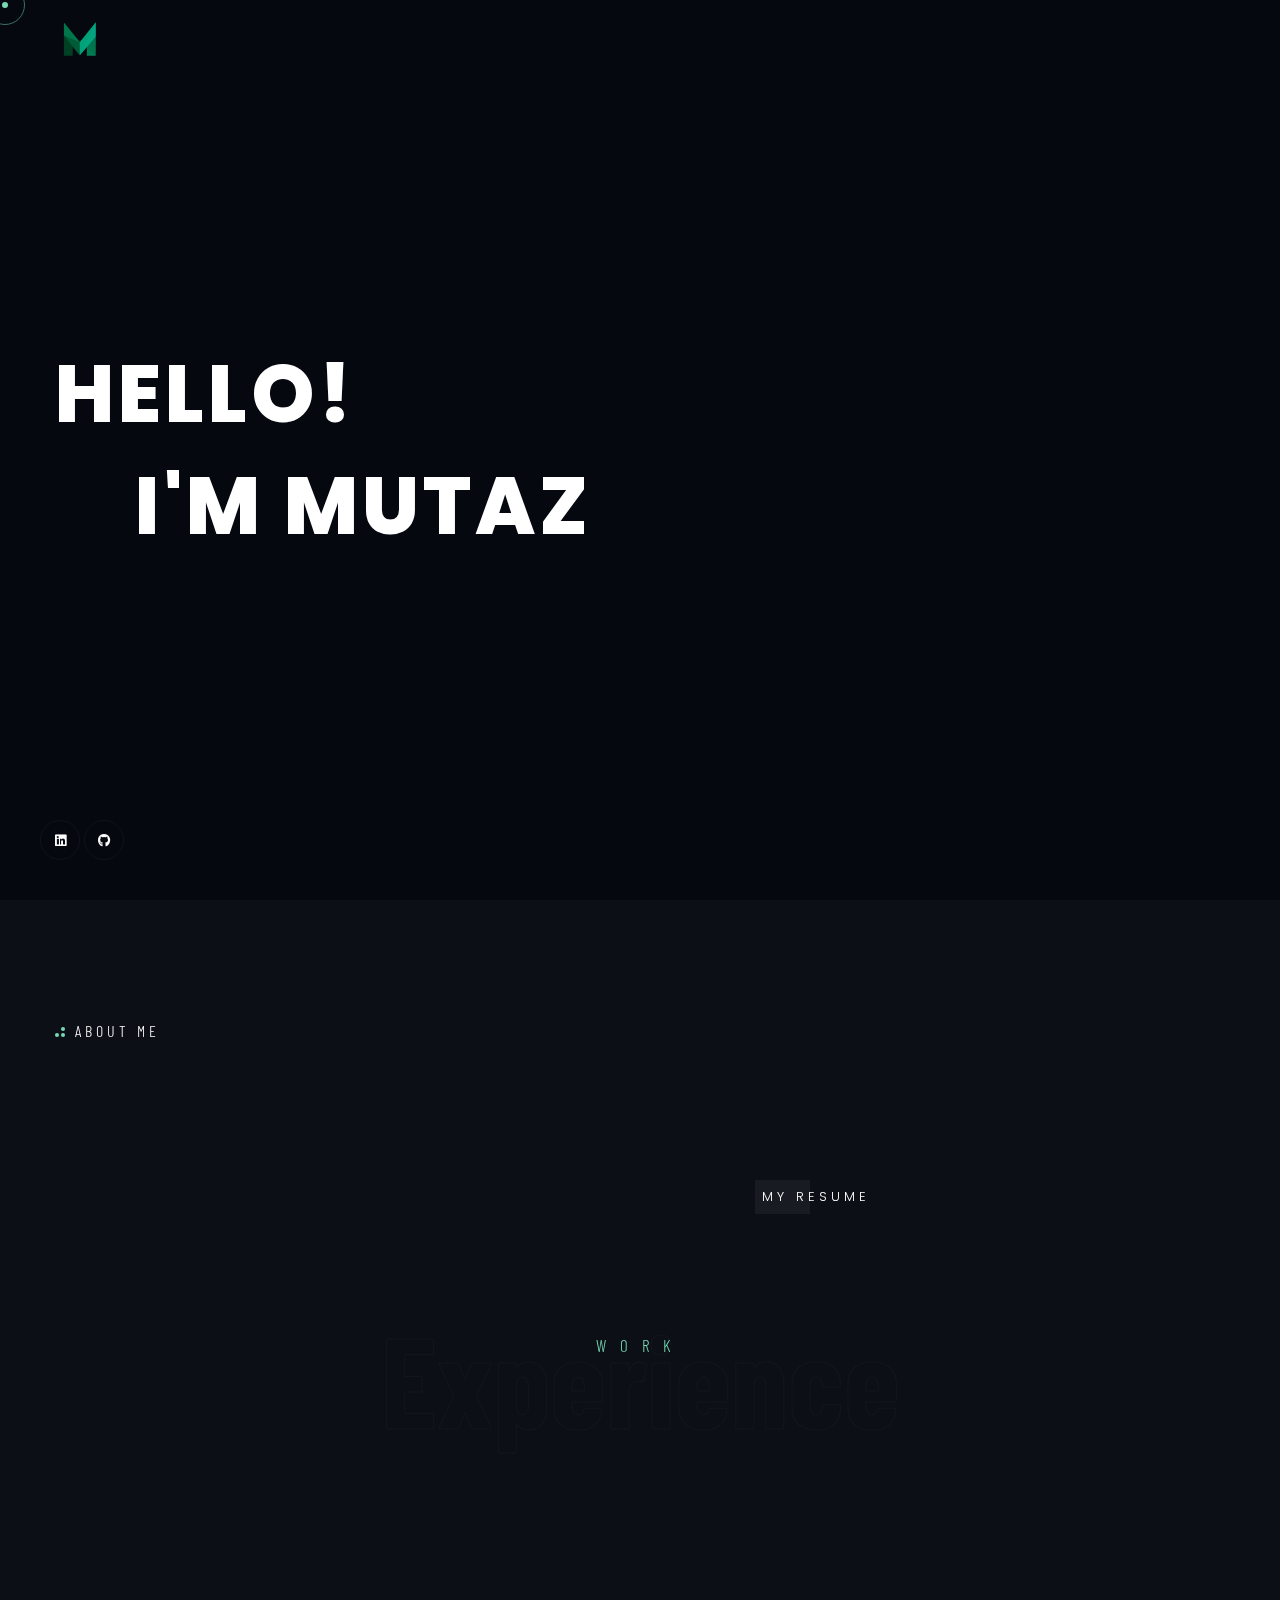
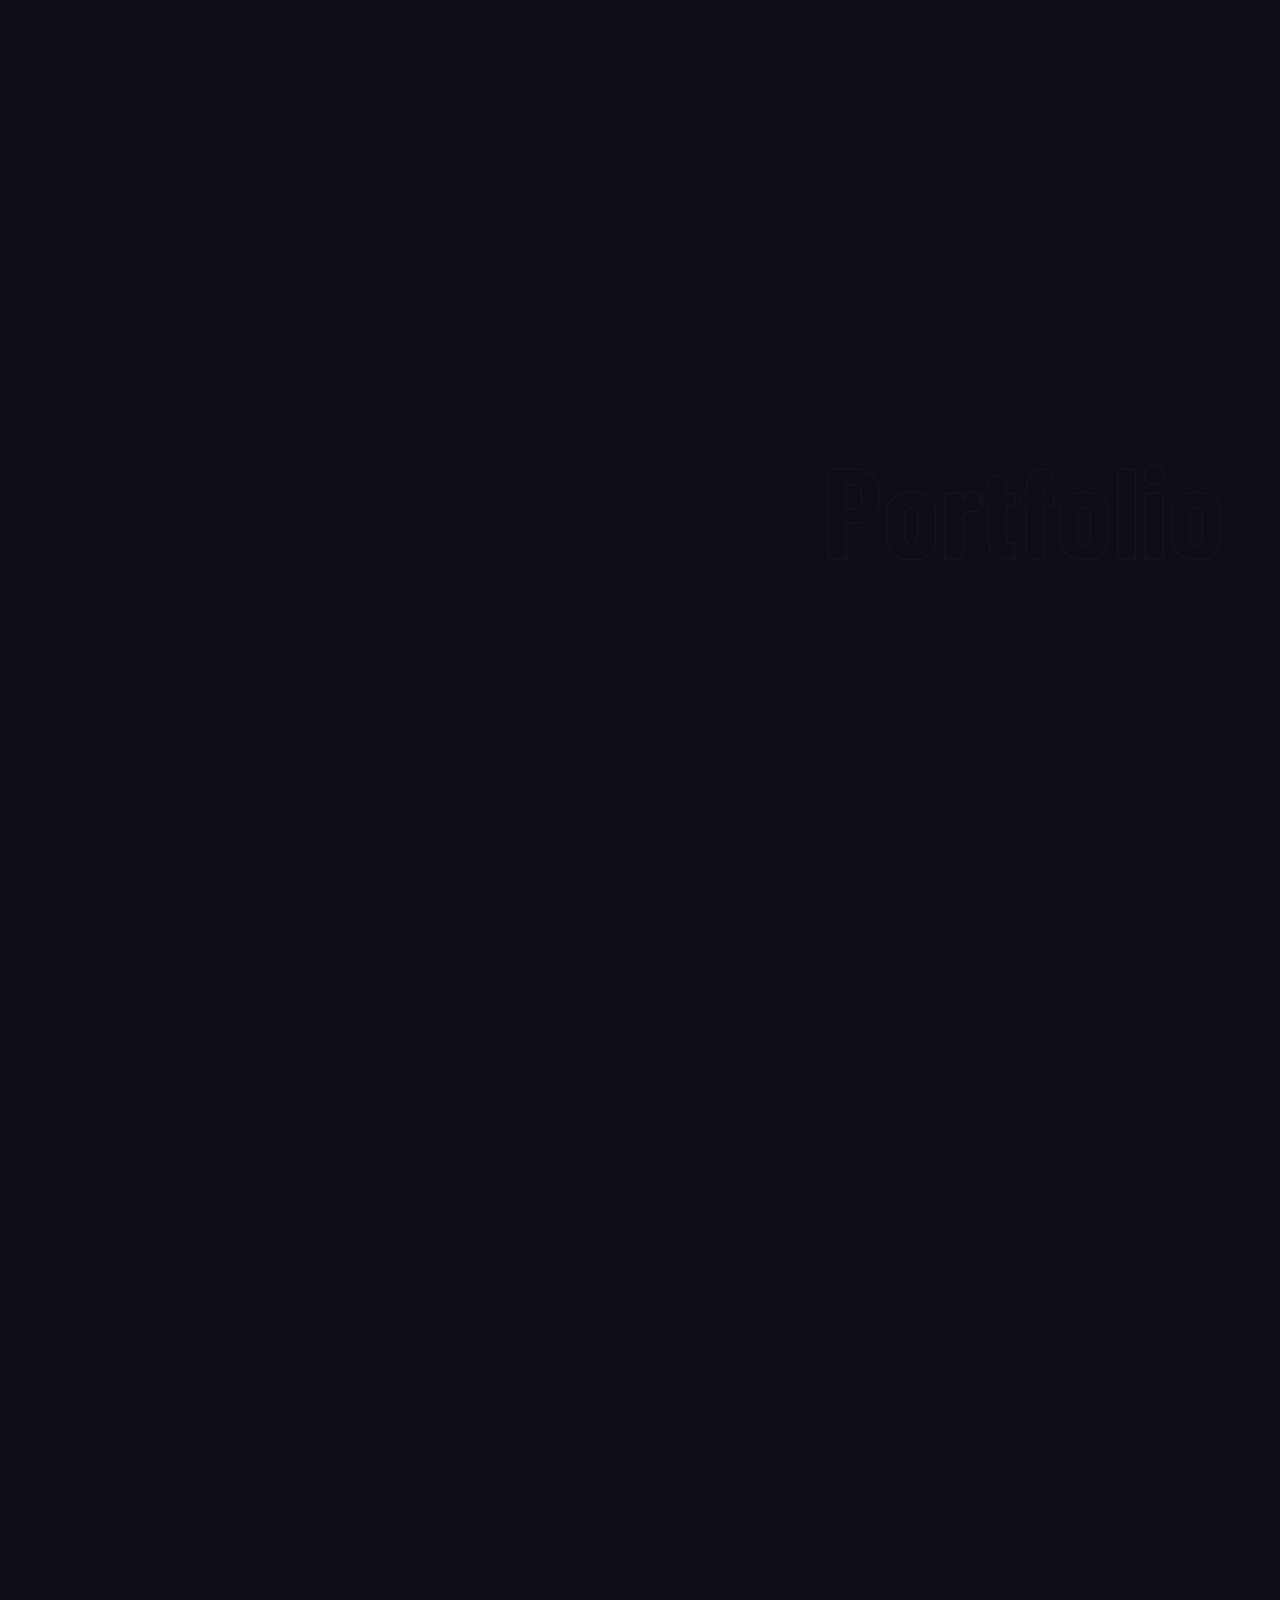
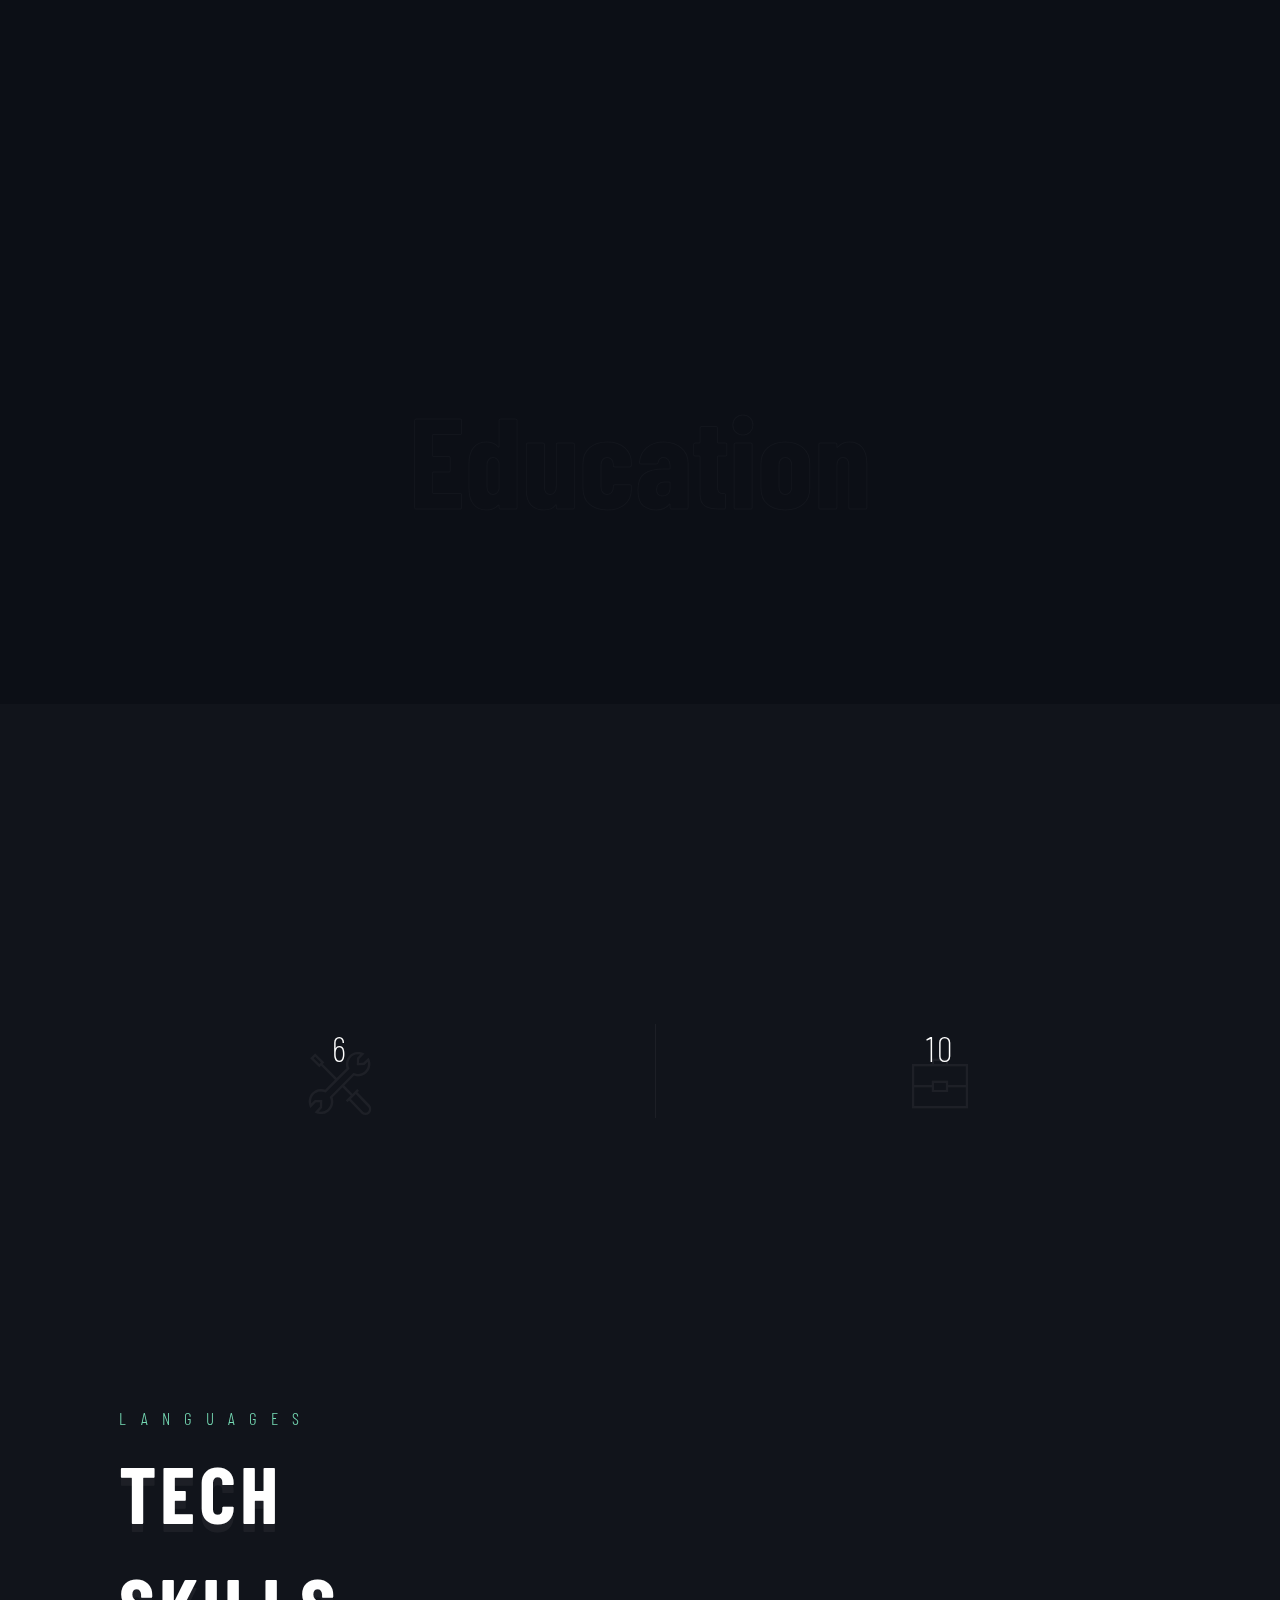
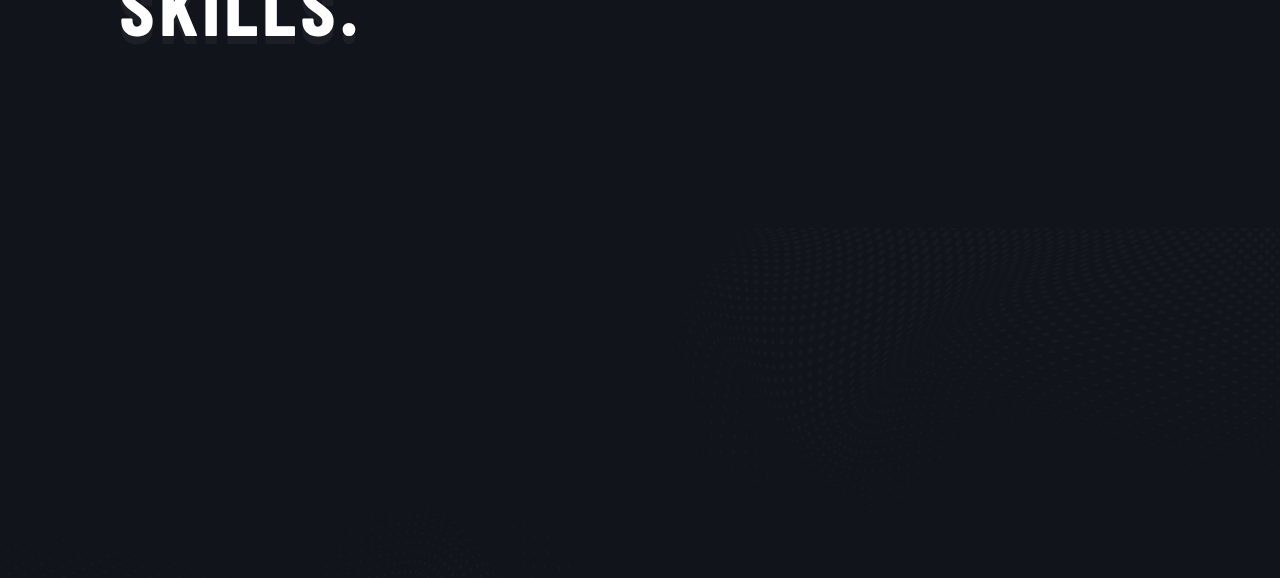
==== index.html @ 14a72b5f "spelling fix" ====
<!DOCTYPE html>
<html lang="zxx">
  <head>
    <meta charset="utf-8" />
    <meta https-equiv="X-UA-Compatible" content="IE=edge" />
    <meta
      name="viewport"
      content="width=device-width, initial-scale=1, maximum-scale=1"
    />
    <meta name="keywords" content="Mutaz Fattal - Portfolio" />
    <meta name="description" content="Mutaz Fattal - Portfolio" />
    <meta name="author" content="" />

    <title>Mutaz Fattal</title>

    <link rel="shortcut icon" href="img/favicon.ico" />

    <link
      href="https://fonts.googleapis.com/css?family=Poppins:100,200,300,400,500,600,700,800,900&display=swap"
      rel="stylesheet"
    />
    <link
      href="https://fonts.googleapis.com/css2?family=Barlow:wght@100;200;300;400;500;600;700;800;900&display=swap"
      rel="stylesheet"
    />
    <link
      href="https://fonts.googleapis.com/css2?family=Cormorant+Garamond:ital,wght@0,300;0,400;0,500;0,600;0,700;1,300;1,400;1,500;1,600;1,700&display=swap"
      rel="stylesheet"
    />
    <link
      href="https://fonts.googleapis.com/css2?family=Comfortaa:wght@300;400;500;600;700&display=swap"
      rel="stylesheet"
    />
    <link
      href="https://fonts.googleapis.com/css2?family=Barlow+Condensed:wght@200;300;400;500;600;700&display=swap"
      rel="stylesheet"
    />

    <link rel="stylesheet" href="css/plugins.css" />
    <link rel="stylesheet" href="css/style.css" />
  </head>

  <body>
    <div id="preloader"></div>
    <div class="progress-wrap cursor-pointer">
      <svg
        class="progress-circle svg-content"
        width="100%"
        height="100%"
        viewBox="-1 -1 102 102"
      >
        <path d="M50,1 a49,49 0 0,1 0,98 a49,49 0 0,1 0,-98" />
      </svg>
    </div>
    <div class="mouse-cursor cursor-outer"></div>
    <div class="mouse-cursor cursor-inner"></div>
    <nav class="navbar navbar-expand-lg">
      <div class="container">
        <a class="logo" href="#">
          <img src="img/logo-light.png" alt="logo" />
        </a>

        <button
          class="navbar-toggler"
          type="button"
          data-toggle="collapse"
          data-target="#navbarSupportedContent"
          aria-controls="navbarSupportedContent"
          aria-expanded="false"
          aria-label="Toggle navigation"
        ></button>
      </div>
    </nav>

    <header class="slider slider-prlx">
      <div class="swiper-container parallax-slider">
        <div class="swiper-wrapper">
          <div class="swiper-slide">
            <div class="bg-img valign" data-overlay-dark="6">
              <div class="container">
                <div class="row">
                  <div class="col-lg-12">
                    <div class="caption dig">
                      <h1 data-splitting>
                        Hello!
                        <div class="tline">I'm Mutaz</div>
                      </h1>
                    </div>
                  </div>
                </div>
              </div>
            </div>
          </div>
          <div class="swiper-slide">
            <div class="bg-img valign" data-overlay-dark="6">
              <div class="container">
                <div class="row">
                  <div class="col-lg-12">
                    <div class="caption dig">
                      <h1 data-splitting>
                        A Full Stack
                        <div class="tline">Software Developer</div>
                      </h1>
                    </div>
                  </div>
                </div>
              </div>
            </div>
          </div>
          <div class="swiper-slide">
            <div class="bg-img valign" data-overlay-dark="6">
              <div class="container">
                <div class="row">
                  <div class="col-lg-12">
                    <div class="caption dig">
                      <h1 data-splitting>
                        Welcome To
                        <div class="tline">My Portfolio!</div>
                      </h1>
                    </div>
                  </div>
                </div>
              </div>
            </div>
          </div>
        </div>

        <div class="social-icon">
          <a href="https://www.linkedin.com/in/mutaz-fattal/" class="icon">
            <i class="fab fa-linkedin"></i>
          </a>
          <a href="https://github.com/mzfattal" class="icon">
            <i class="fab fa-github"></i>
          </a>
        </div>
      </div>
    </header>

    <section class="blc-sec section-padding pb-0">
      <div class="container">
        <div class="row">
          <div class="col-lg-7">
            <div class="intro md-mb30">
              <div class="sub-title">
                <h6>About Me</h6>
                <span></span>
                <span></span>
                <span></span>
              </div>
              <h2 class="extra-title wow" data-splitting>
                Hello! I'm Mutaz, a Full Stack Software Developer.
              </h2>
            </div>
          </div>
          <div class="col-lg-5 valign">
            <div class="full-width">
              <p class="wow txt" data-splitting>
                I'm passionate about developing innovative products that
                customers love. I've specialized in React.js, Redux.js, and
                Express.js. I always like to look for more efficient ways to
                implement products and I like to work quickly.
              </p>
              <a
                href="MyResume.pdf"
                class="simple-btn mt-40"
                target="_blank"
                style="z-index: 5"
                >My Resume</a
              >
            </div>
          </div>
        </div>
      </div>
    </section>

    <section class="blog-grid section-padding">
      <div class="container">
        <div class="sec-head custom-font text-center">
          <h6 class="fadeIn" data-wow-delay=".5s">Work</h6>
          <h3 class="wow" data-splitting>Experience</h3>
          <span class="tbg">Experience</span>
        </div>
        <div class="row">
          <div class="col-lg-6">
            <div class="item list md-mb50 wow fadeInUp" data-wow-delay=".5s">
              <div class="cont">
                <a href="#0" class="date custom-font">
                  <span><i>2019</i> Aug</span>
                </a>
                <div class="info custom-font">
                  <a href="#0" class="author">
                    <span>Front-End Development Intern</span>
                  </a>
                  <a href="#0" class="tag">
                    <span>AlfanGroup (8 months)</span>
                  </a>
                </div>
                <h6>
                  <a href="#0"
                    >Responsible for developing web applications and assisting
                    the technical team in application Development.</a
                  >
                </h6>
                <div class="btn-more custom-font">
                  <a
                    href="https://www.linkedin.com/in/mutaz-fattal/"
                    class="simple-btn"
                    >My Linkedin</a
                  >
                </div>
              </div>
            </div>
          </div>
          <div class="col-lg-6">
            <div class="item list wow fadeInUp" data-wow-delay=".8s">
              <div class="cont">
                <a href="#0" class="date custom-font">
                  <span><i>2017</i> Sep</span>
                </a>
                <div class="info custom-font">
                  <a href="#0" class="author">
                    <span>Socialmedia Channel Manager</span>
                  </a>
                  <a href="#0" class="tag">
                    <span>AlfanGroup (9 months)</span>
                  </a>
                </div>
                <h6>
                  <a href="#0"
                    >Responsible for content management and channel
                    prospecting.</a
                  >
                </h6>
                <div class="btn-more custom-font">
                  <a
                    href="https://www.linkedin.com/in/mutaz-fattal/"
                    class="simple-btn"
                    >My Linkedin</a
                  >
                </div>
              </div>
            </div>
          </div>
        </div>
      </div>
    </section>

    <section class="portfolio section-padding pb-70">
      <div class="container">
        <div class="sec-head custom-font">
          <h6 class="wow fadeIn" data-wow-delay=".5s">Portfolio</h6>
          <h3 class="wow" data-splitting>My Projects.</h3>
          <span class="tbg text-right">Portfolio</span>
        </div>
      </div>
      <div class="container">
        <div class="row">
          <div class="filtering col-12">
            <div class="filter wow fadeIn" data-wow-delay=".5s">
              <span data-filter="*" class="active">All</span>
              <span data-filter=".work">Work</span>
              <span data-filter=".personal">Personal</span>
            </div>
          </div>

          <div class="gallery full-width">
            <div class="col-md-4 items work wow fadeInUp" data-wow-delay=".4s">
              <div class="cont">
                <a
                  href="https://influencer-calculator.alfan.tech"
                  class="date custom-font"
                >
                  <span> React / Express </span>
                </a>
                <div class="info custom-font">
                  <a
                    href="https://influencer-calculator.alfan.tech"
                    class="author"
                  >
                    <span style="color: #75dab4">Influncer Calculator</span>
                  </a>
                </div>
                <h6>
                  <a href="https://influencer-calculator.alfan.tech"
                    >Head Developer on a FullStack application built to optomize
                    the process of influncer marketing
                  </a>
                </h6>
                <div class="btn-more custom-font">
                  <a
                    href="https://influencer-calculator.alfan.tech"
                    class="simple-btn"
                    >App</a
                  >
                </div>
              </div>
            </div>

            <div class="col-md-4 items work wow fadeInUp" data-wow-delay=".4s">
              <div class="cont">
                <a href="#0" class="date custom-font">
                  <span> React </span>
                </a>
                <div class="info custom-font">
                  <span style="color: #75dab4">Email Signature</span>
                </div>
                <h6>
                  A application that generates a custom Email Signature given
                  the data from any company employee
                </h6>
              </div>
            </div>

            <div
              class="col-md-4 items personal wow fadeInUp"
              data-wow-delay=".4s"
            >
              <div class="cont">
                <a
                  href="https://github.com/mzfattal/OurChoice"
                  class="date custom-font"
                >
                  <span> React Native / Express </span>
                </a>
                <div class="info custom-font">
                  <a
                    href="https://github.com/mzfattal/OurChoice"
                    class="author"
                  >
                    <span style="color: #75dab4">Our Choice</span>
                  </a>
                </div>
                <h6>
                  <a href="https://github.com/mzfattal/OurChoice"
                    >Developed a React Native and Express.js mobile application
                    that enables multiple users to view and select nearby
                    restaurants to match a group to a mutually agreed upon
                    restaurant.
                  </a>
                </h6>
                <div class="btn-more custom-font">
                  <a
                    href="https://github.com/mzfattal/OurChoice"
                    class="simple-btn"
                    >GitHub</a
                  >
                </div>
              </div>
            </div>

            <div
              class="col-md-4 items personal wow fadeInUp"
              data-wow-delay=".4s"
            >
              <div class="cont">
                <span> React / TypeScript </span>
                <div class="info custom-font">
                  <span style="color: #75dab4">UAssign</span>
                </div>
                <h6>
                  Developed the front end of a E-Learning platform built to
                  automate the marking of technical assignments by running test
                  cases on submitted code
                </h6>
              </div>
            </div>

            <div
              class="col-md-4 items personal wow fadeInUp"
              data-wow-delay=".4s"
            >
              <div class="cont">
                <a
                  href="https://github.com/mzfattal/mzfattal.github.io"
                  class="date custom-font"
                >
                  <span> HTML5 / CSS3 </span>
                </a>
                <div class="info custom-font">
                  <a
                    href="https://github.com/mzfattal/mzfattal.github.io"
                    class="author"
                  >
                    <span style="color: #75dab4">Portfolio</span>
                  </a>
                </div>
                <h6>
                  <a href="https://github.com/mzfattal/mzfattal.github.io"
                    >A static site built to display my experience and knowledge
                    in Software Development</a
                  >
                </h6>
                <div class="btn-more custom-font">
                  <a
                    href="https://github.com/mzfattal/mzfattal.github.io"
                    class="simple-btn"
                    >GitHub</a
                  >
                </div>
              </div>
            </div>
            <div
              class="col-md-4 items personal wow fadeInUp"
              data-wow-delay=".4s"
            >
              <div class="cont">
                <a
                  href="https://github.com/mzfattal/visualBFS"
                  class="date custom-font"
                >
                  <span> React </span>
                </a>
                <div class="info custom-font">
                  <a
                    href="https://github.com/mzfattal/visualBFS"
                    class="author"
                  >
                    <span style="color: #75dab4">Visual BFS</span>
                  </a>
                </div>
                <h6>
                  <a href="https://github.com/mzfattal/visualBFS"
                    >A application built to visual the tree breadth first
                    traversal</a
                  >
                </h6>
                <div class="btn-more custom-font">
                  <a
                    href="https://github.com/mzfattal/visualBFS"
                    class="simple-btn"
                    >GitHub</a
                  >
                </div>
              </div>
            </div>
            <div class="col-md-4 items work wow fadeInUp" data-wow-delay=".4s">
              <div class="cont">
                <a href="#0" class="date custom-font">
                  <span> React / Autho</span>
                </a>
                <div class="info custom-font">
                  <span style="color: #75dab4">System Login Auth</span>
                </div>
                <h6>
                  Setup gmail domain authentication and login page to dashboard
                  for company emails
                </h6>
              </div>
            </div>

            <div
              class="col-md-4 items personal wow fadeInUp"
              data-wow-delay=".4s"
            >
              <div class="cont">
                <a
                  href="https://github.com/mzfattal/PasswordGenerator"
                  class="date custom-font"
                >
                  <span> HTML / CSS / JavaScript </span>
                </a>
                <div class="info custom-font">
                  <a
                    href="https://github.com/mzfattal/PasswordGenerator"
                    class="author"
                  >
                    <span style="color: #75dab4">Password Generter</span>
                  </a>
                </div>
                <h6>
                  <a href="https://github.com/mzfattal/PasswordGenerator"
                    >A application built to generate randomized passwords
                    depending on user specifications</a
                  >
                </h6>
                <div class="btn-more custom-font">
                  <a
                    href="https://github.com/mzfattal/PasswordGenerator"
                    class="simple-btn"
                    >GitHub</a
                  >
                </div>
              </div>
            </div>

            <div
              class="col-md-4 items personal wow fadeInUp"
              data-wow-delay=".4s"
            >
              <div class="cont">
                <a
                  href="https://github.com/mzfattal/kattis"
                  class="date custom-font"
                >
                  <span> Java </span>
                </a>
                <div class="info custom-font">
                  <a href="https://github.com/mzfattal/kattis" class="author">
                    <span style="color: #75dab4">Kattis</span>
                  </a>
                </div>
                <h6>
                  <a href="https://github.com/mzfattal/kattis"
                    >Constantly improving competitive programming skills by
                    solving porblems and understanding of data structure, Time
                    complexity, and Space complexity.</a
                  >
                </h6>
                <div class="btn-more custom-font">
                  <a
                    href="https://github.com/mzfattal/kattis"
                    class="simple-btn"
                    >GitHub</a
                  >
                </div>
              </div>
            </div>

            <div
              class="col-md-4 items personal wow fadeInUp"
              data-wow-delay=".4s"
            >
              <div class="cont">
                <a
                  href="https://github.com/mzfattal/todo"
                  class="date custom-font"
                >
                  <span> HTML / CSS / JavaScript </span>
                </a>
                <div class="info custom-font">
                  <a href="https://github.com/mzfattal/todo" class="author">
                    <span style="color: #75dab4">Todo List</span>
                  </a>
                </div>
                <h6>
                  <a href="https://github.com/mzfattal/todo"
                    >An application built to display user ongoing and completed
                    tasks</a
                  >
                </h6>
                <div class="btn-more custom-font">
                  <a href="https://github.com/mzfattal/todo" class="simple-btn"
                    >GitHub</a
                  >
                </div>
              </div>
            </div>

            <div
              class="col-md-4 items personal wow fadeInUp"
              data-wow-delay=".4s"
            >
              <div class="cont">
                <a
                  href="https://github.com/mzfattal/Notes"
                  class="date custom-font"
                >
                  <span> HTML / CSS / JavaScript </span>
                </a>
                <div class="info custom-font">
                  <a href="https://github.com/mzfattal/Notes" class="author">
                    <span style="color: #75dab4">Notes</span>
                  </a>
                </div>
                <h6>
                  <a href="https://github.com/mzfattal/Notes"
                    >An application built to store and display users notes</a
                  >
                </h6>
                <div class="btn-more custom-font">
                  <a
                    href="https://github.com/mzfattal/Notes"
                    class="simple-btn"
                    style="z-index: 5"
                    >GitHub</a
                  >
                </div>
              </div>
            </div>
          </div>
        </div>
      </div>
    </section>

    <section class="services">
      <div class="container">
        <div class="sec-head custom-font text-center">
          <h6 class="wow fadeIn" data-wow-delay=".5s">school</h6>
          <h3 class="wow" data-splitting>Education</h3>
          <span class="tbg">Education</span>
        </div>
        <div class="row">
          <div class="col-lg-6">
            <div class="item md-mb50 wow fadeInUp" data-wow-delay=".5s">
              <span class="icon pe-7s-notebook"></span>
              <h6>BSc Computer Science (Honours)</h6>
              <p>Brock University</p>
            </div>
          </div>
          <div class="col-lg-6">
            <div class="item wow fadeInUp" data-wow-delay=".5s">
              <span class="icon pe-7s-notebook"></span>
              <h6>HighSchool Diploma</h6>
              <p>John Fraser Secondary School</p>
            </div>
          </div>
        </div>
      </div>
      <div class="half-bg bottom"></div>
    </section>

    <section class="number-sec section-padding sub-bg">
      <div class="container">
        <div class="row">
          <div class="col-lg-6 col-md-6">
            <div class="item no-bord">
              <span class="icon pe-7s-tools"></span>
              <h3 class="custom-font"><span class="count">6</span></h3>
              <p class="wow txt" data-splitting>Years Developing</p>
            </div>
          </div>
          <div class="col-lg-6 col-md-6">
            <div class="item">
              <span class="icon pe-7s-portfolio"></span>
              <h3 class="custom-font"><span class="count">10</span></h3>
              <p class="wow txt" data-splitting>Developed Projects</p>
            </div>
          </div>
        </div>
      </div>
    </section>

    <section class="clients section-padding sub-bg">
      <div class="container">
        <div class="row">
          <div class="col-lg-4 valign">
            <div class="sec-head custom-font mb-0">
              <h6>Languages</h6>
              <h3>
                Tech <br />
                Skills.
              </h3>
            </div>
          </div>
          <div class="col-lg-8">
            <div>
              <div class="row bord">
                <div class="col-md-3 col-6 brands">
                  <div class="item wow fadeIn" data-wow-delay=".3s">
                    <div class="img">
                      <img src="img/clients/brands/01.png" alt="" />
                      <a href="#0" class="link" data-splitting
                        >React / React Native</a
                      >
                    </div>
                  </div>
                </div>
                <div class="col-md-3 col-6 brands">
                  <div class="item wow fadeIn" data-wow-delay=".6s">
                    <div class="img">
                      <img src="img/clients/brands/09.png" alt="" />
                      <a href="#0" class="link" data-splitting>Redux</a>
                    </div>
                  </div>
                </div>
                <div class="col-md-3 col-6 brands">
                  <div class="item wow fadeIn" data-wow-delay=".8s">
                    <div class="img">
                      <img src="img/clients/brands/02.png" alt="" />
                      <a href="#0" class="link" data-splitting>HTML5</a>
                    </div>
                  </div>
                </div>
                <div class="col-md-3 col-6 brands">
                  <div class="item wow fadeIn" data-wow-delay=".3s">
                    <div class="img">
                      <img src="img/clients/brands/03.png" alt="" />
                      <a href="#0" class="link" data-splitting>CSS3</a>
                    </div>
                  </div>
                </div>
              </div>
              <div class="row">
                <div class="col-md-3 col-6 brands">
                  <div class="item wow fadeIn" data-wow-delay=".5s">
                    <div class="img">
                      <img src="img/clients/brands/06.png" alt="" />
                      <a href="#0" class="link" data-splitting>JavaScript</a>
                    </div>
                  </div>
                </div>
                <div class="col-md-3 col-6 brands">
                  <div class="item wow fadeIn" data-wow-delay=".3s">
                    <div class="img">
                      <img src="img/clients/brands/05.png" alt="" />
                      <a href="#0" class="link" data-splitting>Git / GitHub</a>
                    </div>
                  </div>
                </div>
                <div class="col-md-3 col-6 brands">
                  <div class="item wow fadeIn" data-wow-delay=".4s">
                    <div class="img">
                      <img src="img/clients/brands/07.png" alt="" />
                      <a href="#0" class="link" data-splitting>Mongo DB</a>
                    </div>
                  </div>
                </div>
                <div class="col-md-3 col-6 brands">
                  <div class="item wow fadeIn" data-wow-delay=".7s">
                    <div class="img">
                      <img src="img/clients/brands/08.png" alt="" />
                      <a href="#0" class="link" data-splitting>MySQL</a>
                    </div>
                  </div>
                </div>
              </div>
            </div>
          </div>
        </div>
      </div>
    </section>

    <section
      class="call-action section-padding sub-bg bg-img"
      data-background="img/pattern.png"
    >
      <div class="container">
        <div class="row">
          <div class="col-md-8 col-lg-9">
            <div class="content sm-mb30">
              <h6 class="wow" data-splitting>Lets Talk</h6>
              <h2 class="wow custom-font" data-splitting>Contact <b>Me</b>.</h2>
            </div>
          </div>

          <div class="col-md-4 col-lg-3 valign">
            <a
              href="https://www.linkedin.com/in/mutaz-fattal/"
              class="btn-curve btn-lit wow fadeInUp"
              data-wow-delay=".5s"
              ><span>Get In Touch</span></a
            >
          </div>
        </div>
      </div>
    </section>

    <script src="js/jquery-3.0.0.min.js"></script>
    <script src="js/jquery-migrate-3.0.0.min.js"></script>
    <script src="js/plugins.js"></script>
    <script src="js/scripts.js"></script>
  </body>
</html>
---- css/plugins.css ----
/*-----------------------------------------------------------------------------------

	Theme Name: avo
	Theme URI: http://
	Description: The Multi-Purpose Template
	Author: ui-themez
	Author URI: http://themeforest.net/user/ui-themez
	Version: 1.0

-----------------------------------------------------------------------------------*/

/* ----------------------------------------------------------------
			[ All Css Plugins & Helper Classes File ]
-----------------------------------------------------------------*/

/* == bootstrap == */
@import url("plugins/bootstrap.min.css");

/* == animate css == */
@import url("plugins/animate.css");

/* == ionicons icon font == */
@import url("plugins/ionicons.min.css");

/* == pe-icon-7-stroke == */
@import url("plugins/pe-icon-7-stroke.css");

/* == fontawesome icon font == */
@import url("plugins/fontawesome-all.min.css");

/* == justifiedGallery.min == */
@import url("plugins/justifiedGallery.min.css");

/* == YouTubePopUp == */
@import url("plugins/YouTubePopUp.css");

/* == slick carousel == */
@import url("plugins/slick.css");
@import url("plugins/slick-theme.css");

/* == swiper.min font == */
@import url("plugins/swiper.min.css");
---- css/style.css ----
/*-----------------------------------------------------------------------------------

    Theme Name: Avo
    Theme URI: http://
    Description: Creative Agency & Portfolio
    Author: UI-ThemeZ
    Author URI: http://themeforest.net/user/UI-ThemeZ
    Version: 1.0

-----------------------------------------------------------------------------------*/
/* ----------------------------------------------------------------

== Table Of Content

    |--- BASE

        |- typography
        |- helper classes

    |--- SHORTCODES

        |- extra
        |- overlay
        |- section-heading
        |- buttons
        |- navbar
        |- sliders
        |- intro
        |- feature-box
        |- clients
        |- counter
        |- portfolio
        |- process
        |- progress-bar
        |- tabs
        |- team
        |- testimonials
        |- blog
        |- contact-form
        |- footers

    |--- BASE

        |- responsive
	


---------------------------------------------------------------- */
/* ====================== [ Start Typography  ] ====================== */
* {
  margin: 0;
  padding: 0;
  -webkit-box-sizing: border-box;
  box-sizing: border-box;
  outline: none;
  list-style: none; }

body {
  color: #fff;
  background: #0c0f16;
  line-height: 1.5;
  font-weight: 400;
  overflow-x: hidden !important;
  font-family: 'Poppins', sans-serif; }

img {
  width: 100%;
  height: auto; }

span, a, a:hover {
  display: inline-block;
  color: inherit; }

h1 {
  font-size: 55px; }

h2 {
  font-size: 40px; }

h3 {
  font-size: 35px; }

h4 {
  font-size: 30px; }

h5 {
  font-size: 25px; }

h6 {
  font-size: 18px; }

h1, h2, h3, h4, h5, h6 {
  margin: 0;
  line-height: 1.4;
  font-weight: 600; }

p {
  color: #c8c8c8;
  font-size: 15px;
  font-weight: 300;
  line-height: 2;
  margin: 0; }

a, span {
  display: inline-block; }
  a:hover, span:hover {
    text-decoration: none; }

.container {
  max-width: 1200px; }

.custom-font {
  font-family: 'Barlow Condensed', sans-serif; }

/* ====================== [ End Typography  ] ====================== */
/* ====================== [ Start Helper Classes  ] ====================== */
.o-hidden {
  overflow: hidden; }

.position-re {
  position: relative; }

.ontop {
  position: relative;
  z-index: 7; }

.full-over {
  position: absolute !important;
  top: 0;
  left: 0;
  height: 100%;
  width: 100%; }

.full-width {
  width: 100% !important; }

.main-color {
  color: #75dab4 !important; }

.bg-gray {
  background-color: #f8f4f3; }
  .bg-gray .primery-shadow {
    -webkit-box-shadow: 0px 4px 30px -4px rgba(0, 0, 0, 0.2);
    box-shadow: 0px 4px 30px -4px rgba(0, 0, 0, 0.2); }

.bg-dark {
  background-color: #141414 !important; }
  .bg-dark .primery-shadow {
    -webkit-box-shadow: 0px 4px 40px -4px rgba(255, 255, 255, 0.2);
    box-shadow: 0px 4px 40px -4px rgba(255, 255, 255, 0.2); }

.bg-color {
  background-color: #75dab4 !important; }
  .bg-color .primery-shadow {
    -webkit-box-shadow: 0px 4px 40px -4px rgba(255, 255, 255, 0.2);
    box-shadow: 0px 4px 40px -4px rgba(255, 255, 255, 0.2); }

.sub-bg {
  background: #11141b; }

.bg-img {
  background-size: cover;
  background-repeat: no-repeat; }

.bg-center {
  background-position: center center; }

.bg-fixed {
  background-attachment: fixed; }

.bg-repeat {
  background-size: auto;
  background-repeat: repeat; }

.section-padding {
  padding: 120px 0; }

.section-ptb {
  padding: 80px 0; }

.cmd-padding {
  padding: 0 10px; }

.csm-padding {
  padding: 0 5px; }

.head-pt {
  padding: 80px 0 0; }

.head-pb {
  padding: 0 0 80px; }

.rounded {
  border-radius: 5px; }

.circle {
  border-radius: 50%; }

.unlist {
  list-style: none; }

.undecro:hover {
  text-decoration: none; }

.inline {
  display: inline-block; }

.valign {
  display: -webkit-box;
  display: -ms-flexbox;
  display: flex;
  -webkit-box-align: center;
  -ms-flex-align: center;
  align-items: center; }

.primery-shadow {
  -webkit-box-shadow: 0px 8px 30px -4px rgba(0, 0, 0, 0.1);
  box-shadow: 0px 8px 30px -4px rgba(0, 0, 0, 0.1); }

.padding5 {
  padding-right: 5%;
  padding-left: 5%; }

/*-------------------------------------------------------
					 text color
-------------------------------------------------------*/
.text-white {
  color: #FFF; }

.text-black {
  color: #000; }

.text-extra-light-gray {
  color: #b7b7b7; }

/*-------------------------------------------------------
					font-weight
-------------------------------------------------------*/
.fw-100 {
  font-weight: 100 !important; }

.fw-200 {
  font-weight: 200 !important; }

.fw-300 {
  font-weight: 300 !important; }

.fw-400 {
  font-weight: 400 !important; }

.fw-500 {
  font-weight: 500 !important; }

.fw-600 {
  font-weight: 600 !important; }

.fw-700 {
  font-weight: 700 !important; }

.fw-800 {
  font-weight: 800 !important; }

.fw-900 {
  font-weight: 900 !important; }

/*-------------------------------------------------------
					 font-size
-------------------------------------------------------*/
.fz-10 {
  font-size: 10px !important; }

.fz-12 {
  font-size: 12px !important; }

.fz-14 {
  font-size: 14px !important; }

.fz-15 {
  font-size: 15px !important; }

.fz-16 {
  font-size: 16px !important; }

.fz-18 {
  font-size: 18px !important; }

.fz-20 {
  font-size: 20px !important; }

.fz-22 {
  font-size: 22px !important; }

.fz-25 {
  font-size: 25px !important; }

.fz-30 {
  font-size: 30px !important; }

.fz-40 {
  font-size: 40px !important; }

.fz-50 {
  font-size: 50px !important; }

/*-------------------------------------------------------
					line-height
-------------------------------------------------------*/
.line-height-10 {
  line-height: 10px; }

.line-height-13 {
  line-height: 13px; }

.line-height-18 {
  line-height: 18px; }

.line-height-20 {
  line-height: 20px; }

.line-height-24 {
  line-height: 24px; }

.line-height-22 {
  line-height: 22px; }

.line-height-26 {
  line-height: 26px; }

.line-height-28 {
  line-height: 28px; }

.line-height-30 {
  line-height: 30px; }

.line-height-35 {
  line-height: 35px; }

.line-height-40 {
  line-height: 40px; }

.line-height-45 {
  line-height: 45px; }

.line-height-50 {
  line-height: 50px; }

.line-height-55 {
  line-height: 55px; }

.line-height-60 {
  line-height: 60px; }

.line-height-65 {
  line-height: 65px; }

.line-height-70 {
  line-height: 70px; }

.line-height-75 {
  line-height: 75px; }

.line-height-80 {
  line-height: 80px; }

.line-height-85 {
  line-height: 85px; }

.line-height-90 {
  line-height: 90px; }

.line-height-95 {
  line-height: 95px; }

.line-height-100 {
  line-height: 100px; }

.line-height-110 {
  line-height: 110px; }

.line-height-120 {
  line-height: 120px; }

/*-------------------------------------------------------
					text-transform
-------------------------------------------------------*/
.text-u {
  text-transform: uppercase !important; }

.text-l {
  text-transform: lowercase !important; }

.text-c {
  text-transform: capitalize !important; }

.text-non {
  text-transform: none !important; }

.text-i {
  font-style: italic; }

/*-------------------------------------------------------
					 letter-spacing
-------------------------------------------------------*/
.ls0 {
  letter-spacing: 0px !important; }

.ls1 {
  letter-spacing: 1px !important; }

.ls2 {
  letter-spacing: 2px !important; }

.ls3 {
  letter-spacing: 3px !important; }

.ls4 {
  letter-spacing: 4px !important; }

.ls5 {
  letter-spacing: 5px !important; }

.ls10 {
  letter-spacing: 10px !important; }

/*-------------------------------------------------------
			 margin-top  (0/100) +5
-------------------------------------------------------*/
.mt-0 {
  margin-top: 0 !important; }

.mt-5 {
  margin-top: 5px !important; }

.mt-10 {
  margin-top: 10px !important; }

.mt-15 {
  margin-top: 15px !important; }

.mt-20 {
  margin-top: 20px !important; }

.mt-25 {
  margin-top: 25px !important; }

.mt-30 {
  margin-top: 30px !important; }

.mt-35 {
  margin-top: 35px !important; }

.mt-40 {
  margin-top: 40px !important; }

.mt-45 {
  margin-top: 45px !important; }

.mt-50 {
  margin-top: 50px !important; }

.mt-55 {
  margin-top: 55px !important; }

.mt-60 {
  margin-top: 60px !important; }

.mt-62 {
  margin-top: 62px !important; }

.mt-65 {
  margin-top: 65px !important; }

.mt-70 {
  margin-top: 70px !important; }

.mt-75 {
  margin-top: 75px !important; }

.mt-80 {
  margin-top: 80px !important; }

.mt-85 {
  margin-top: 85px !important; }

.mt-90 {
  margin-top: 90px !important; }

.mt-95 {
  margin-top: 95px !important; }

.mt-100 {
  margin-top: 100px !important; }

/*-------------------------------------------------------
			 margin-bottom  (0/100) +5
-------------------------------------------------------*/
.mb-0 {
  margin-bottom: 0 !important; }

.mb-5 {
  margin-bottom: 5px !important; }

.mb-10 {
  margin-bottom: 10px !important; }

.mb-15 {
  margin-bottom: 15px !important; }

.mb-20 {
  margin-bottom: 20px !important; }

.mb-25 {
  margin-bottom: 25px !important; }

.mb-30 {
  margin-bottom: 30px !important; }

.mb-35 {
  margin-bottom: 35px !important; }

.mb-40 {
  margin-bottom: 40px !important; }

.mb-45 {
  margin-bottom: 45px !important; }

.mb-50 {
  margin-bottom: 50px !important; }

.mb-55 {
  margin-bottom: 55px !important; }

.mb-60 {
  margin-bottom: 60px !important; }

.mb-62 {
  margin-bottom: 62px !important; }

.mb-65 {
  margin-bottom: 65px !important; }

.mb-70 {
  margin-bottom: 70px !important; }

.mb-75 {
  margin-bottom: 75px !important; }

.mb-80 {
  margin-bottom: 80px !important; }

.mb-85 {
  margin-bottom: 85px !important; }

.mb-90 {
  margin-bottom: 90px !important; }

.mb-95 {
  margin-bottom: 95px !important; }

.mb-100 {
  margin-bottom: 100px !important; }

/*-------------------------------------------------------
			padding-top  (0/100) +5
-------------------------------------------------------*/
.pt-0 {
  padding-top: 0 !important; }

.pt-5 {
  padding-top: 5px !important; }

.pt-10 {
  padding-top: 10px !important; }

.pt-15 {
  padding-top: 15px !important; }

.pt-20 {
  padding-top: 20px !important; }

.pt-25 {
  padding-top: 25px !important; }

.pt-30 {
  padding-top: 30px !important; }

.pt-35 {
  padding-top: 35px !important; }

.pt-40 {
  padding-top: 40px !important; }

.pt-45 {
  padding-top: 45px !important; }

.pt-50 {
  padding-top: 50px !important; }

.pt-55 {
  padding-top: 55px !important; }

.pt-60 {
  padding-top: 60px !important; }

.pt-65 {
  padding-top: 65px !important; }

.pt-70 {
  padding-top: 70px !important; }

.pt-75 {
  padding-top: 75px !important; }

.pt-80 {
  padding-top: 80px !important; }

.pt-85 {
  padding-top: 85px !important; }

.pt-90 {
  padding-top: 90px !important; }

.pt-95 {
  padding-top: 95px !important; }

.pt-100 {
  padding-top: 100px !important; }

/*-------------------------------------------------------
		 padding-bottom  (0/100) +5
-------------------------------------------------------*/
.pb-0 {
  padding-bottom: 0 !important; }

.pb-5 {
  padding-bottom: 5px !important; }

.pb-10 {
  padding-bottom: 10px !important; }

.pb-15 {
  padding-bottom: 15px !important; }

.pb-20 {
  padding-bottom: 20px !important; }

.pb-25 {
  padding-bottom: 25px !important; }

.pb-30 {
  padding-bottom: 30px !important; }

.pb-35 {
  padding-bottom: 35px !important; }

.pb-40 {
  padding-bottom: 40px !important; }

.pb-45 {
  padding-bottom: 45px !important; }

.pb-50 {
  padding-bottom: 50px !important; }

.pb-55 {
  padding-bottom: 55px !important; }

.pb-60 {
  padding-bottom: 60px !important; }

.pb-65 {
  padding-bottom: 65px !important; }

.pb-70 {
  padding-bottom: 70px !important; }

.pb-75 {
  padding-bottom: 75px !important; }

.pb-80 {
  padding-bottom: 80px !important; }

.pb-85 {
  padding-bottom: 85px !important; }

.pb-90 {
  padding-bottom: 90px !important; }

.pb-95 {
  padding-bottom: 95px !important; }

.pb-100 {
  padding-bottom: 100px !important; }

.no-padding {
  padding: 0 !important; }

/* ====================== [ End Helper Classes  ] ====================== */
/* ====================== [ Start Preloader ] ====================== */
.pace {
  pointer-events: none;
  -webkit-user-select: none;
  -moz-user-select: none;
  -ms-user-select: none;
  user-select: none;
  z-index: 99999999999999;
  position: fixed;
  margin: auto;
  top: 0;
  left: 0;
  right: 0;
  bottom: 0;
  width: 400px;
  border: 0px;
  height: 1px;
  overflow: hidden;
  background: rgba(255, 255, 255, 0.05);
  -webkit-transition: all 1s;
  -o-transition: all 1s;
  transition: all 1s; }
  .pace .pace-progress {
    -webkit-transform: translate3d(0, 0, 0);
    transform: translate3d(0, 0, 0);
    max-width: 300px;
    position: fixed;
    z-index: 99999999999999;
    display: block;
    position: absolute;
    top: 0;
    right: 100%;
    height: 100%;
    width: 100%;
    background: #75dab4; }

.pace.pace-inactive {
  width: 100vw;
  opacity: 0; }
  .pace.pace-inactive .pace-progress {
    max-width: 100vw; }

#preloader {
  width: 100%;
  height: 100vh;
  overflow: hidden;
  position: fixed;
  z-index: 9999999; }
  #preloader:after, #preloader:before {
    content: '';
    position: fixed;
    left: 0;
    height: 50%;
    width: 100%;
    background: #252531;
    -webkit-transition-timing-function: cubic-bezier(0.19, 1, 0.22, 1);
    -o-transition-timing-function: cubic-bezier(0.19, 1, 0.22, 1);
    transition-timing-function: cubic-bezier(0.19, 1, 0.22, 1); }
  #preloader:before {
    top: 0; }
  #preloader:after {
    bottom: 0; }
  #preloader.isdone {
    visibility: hidden;
    -webkit-transition-delay: 1.5s;
    -o-transition-delay: 1.5s;
    transition-delay: 1.5s; }
    #preloader.isdone:after, #preloader.isdone:before {
      height: 0;
      -webkit-transition: all 0.7s cubic-bezier(1, 0, 0.55, 1);
      -o-transition: all 0.7s cubic-bezier(1, 0, 0.55, 1);
      transition: all 0.7s cubic-bezier(1, 0, 0.55, 1);
      -webkit-transition-delay: 1s;
      -o-transition-delay: 1s;
      transition-delay: 1s; }

.loading-text {
  font-weight: 300;
  text-transform: uppercase;
  letter-spacing: 10px;
  position: absolute;
  top: calc(50% - 30px);
  left: 50%;
  -webkit-transform: translate(-50%, -50%);
  -ms-transform: translate(-50%, -50%);
  transform: translate(-50%, -50%);
  color: #75dab4;
  font-family: 'Teko', sans-serif;
  z-index: 9999; }
  .loading-text.isdone {
    top: 50%;
    opacity: 0;
    -webkit-transition: all 0.8s cubic-bezier(0.19, 1, 0.22, 1);
    -o-transition: all 0.8s cubic-bezier(0.19, 1, 0.22, 1);
    transition: all 0.8s cubic-bezier(0.19, 1, 0.22, 1);
    -webkit-transition-delay: .5s;
    -o-transition-delay: .5s;
    transition-delay: .5s; }

/* ====================== [ End Preloader ] ====================== */
/* ====================== [ Start Text Animation & Images ] ====================== */
.splitting.animated .char {
  -webkit-animation: fadeInUp 0.4s cubic-bezier(0.3, 0, 0.7, 1) both;
  animation: fadeInUp 0.4s cubic-bezier(0.3, 0, 0.7, 1) both;
  -webkit-animation-delay: calc(30ms * var(--char-index));
  animation-delay: calc(30ms * var(--char-index)); }

.splitting .whitespace {
  width: 5px; }

@-webkit-keyframes fadeInUp {
  0% {
    opacity: 0;
    -webkit-transform: translateY(20px);
    transform: translateY(20px); }
  100% {
    opacity: 1;
    -webkit-transform: translateY(0);
    transform: translateY(0); } }

@keyframes fadeInUp {
  0% {
    opacity: 0;
    -webkit-transform: translateY(20px);
    transform: translateY(20px); }
  100% {
    opacity: 1;
    -webkit-transform: translateY(0);
    transform: translateY(0); } }

.splitting.txt.animated .char {
  -webkit-animation: fadeIn 0.3s cubic-bezier(0.3, 0, 0.7, 1) both;
  animation: fadeIn 0.3s cubic-bezier(0.3, 0, 0.7, 1) both;
  -webkit-animation-delay: calc(10ms * var(--char-index));
  animation-delay: calc(10ms * var(--char-index)); }

.splitting.txt .whitespace {
  width: 5px; }

@-webkit-keyframes fadeIn {
  0% {
    opacity: 0; }
  100% {
    opacity: 1; } }

@keyframes fadeIn {
  0% {
    opacity: 0; }
  100% {
    opacity: 1; } }

.imago {
  -webkit-clip-path: polygon(0 0, 100% 0, 100% 0, 0 0);
  clip-path: polygon(0 0, 100% 0, 100% 0, 0 0);
  -webkit-transition: all .8s;
  -o-transition: all .8s;
  transition: all .8s;
  -webkit-transition-delay: .3s;
  -o-transition-delay: .3s;
  transition-delay: .3s; }
  .imago.animated {
    -webkit-clip-path: polygon(0 0, 100% 0, 100% 100%, 0 100%);
    clip-path: polygon(0 0, 100% 0, 100% 100%, 0 100%); }

/* ====================== [ End Text Animation & Images ] ====================== */
/* ====================== [ Start Cursor Style ] ====================== */
body {
  cursor: none; }

.mouse-cursor {
  position: fixed;
  left: 0;
  top: 0;
  pointer-events: none;
  border-radius: 50%;
  -webkit-transform: translateZ(0);
  transform: translateZ(0);
  visibility: hidden; }

.cursor-inner {
  margin-left: 2px;
  margin-top: 2px;
  width: 6px;
  height: 6px;
  z-index: 10000001;
  background-color: #75dab4;
  -webkit-transition: width .3s ease-in-out, height .3s ease-in-out, margin .3s ease-in-out, opacity .3s ease-in-out;
  -o-transition: width .3s ease-in-out, height .3s ease-in-out, margin .3s ease-in-out, opacity .3s ease-in-out;
  transition: width .3s ease-in-out, height .3s ease-in-out, margin .3s ease-in-out, opacity .3s ease-in-out; }

.cursor-inner.cursor-hover {
  margin-left: -40px;
  margin-top: -40px;
  width: 80px;
  height: 80px;
  background-color: #75dab4;
  opacity: .3; }

.cursor-outer {
  margin-left: -15px;
  margin-top: -15px;
  width: 40px;
  height: 40px;
  border: 1px solid #75dab4;
  -webkit-box-sizing: border-box;
  box-sizing: border-box;
  z-index: 10000000;
  opacity: .5;
  -webkit-transition: all .08s ease-out;
  -o-transition: all .08s ease-out;
  transition: all .08s ease-out; }
  .cursor-outer.cursor-hover {
    opacity: 0; }

/* ====================== [ End Cursor Style ] ====================== */
/* ====================== [ Start progress-wrap ] ====================== */
.progress-wrap {
  position: fixed;
  bottom: 30px;
  right: 30px;
  height: 44px;
  width: 44px;
  cursor: pointer;
  display: block;
  border-radius: 50px;
  z-index: 100;
  opacity: 0;
  visibility: hidden;
  -webkit-transform: translateY(20px);
  -ms-transform: translateY(20px);
  transform: translateY(20px);
  -webkit-transition: all 400ms linear;
  -o-transition: all 400ms linear;
  transition: all 400ms linear; }

.progress-wrap.active-progress {
  opacity: 1;
  visibility: visible;
  -webkit-transform: translateY(0);
  -ms-transform: translateY(0);
  transform: translateY(0); }

.progress-wrap::after {
  position: absolute;
  font-family: 'Font Awesome 5 Free';
  content: '\f077';
  text-align: center;
  line-height: 44px;
  font-size: 13px;
  font-weight: 900;
  color: #75dab4;
  left: 0;
  top: 0;
  height: 44px;
  width: 44px;
  cursor: pointer;
  display: block;
  z-index: 1;
  -webkit-transition: all 400ms linear;
  -o-transition: all 400ms linear;
  transition: all 400ms linear; }

.progress-wrap svg path {
  fill: none; }

.progress-wrap svg.progress-circle path {
  stroke: #75dab4;
  stroke-width: 4;
  -webkit-box-sizing: border-box;
  box-sizing: border-box;
  -webkit-transition: all 400ms linear;
  -o-transition: all 400ms linear;
  transition: all 400ms linear; }

/* ====================== [ End progress-wrap ] ====================== */
/* ====================== [ Start Overlay ] ====================== */
[data-overlay-dark],
[data-overlay-light] {
  position: relative; }

[data-overlay-dark] .container,
[data-overlay-light] .container {
  position: relative;
  z-index: 2; }

[data-overlay-dark]:before,
[data-overlay-light]:before {
  content: '';
  position: absolute;
  width: 100%;
  height: 100%;
  top: 0;
  left: 0;
  z-index: 1; }

[data-overlay-dark]:before {
  background: #02050b; }

[data-overlay-light]:before {
  background: #fff; }

[data-overlay-dark] h1,
[data-overlay-dark] h2,
[data-overlay-dark] h3,
[data-overlay-dark] h4,
[data-overlay-dark] h5,
[data-overlay-dark] h6,
[data-overlay-dark] span,
.bg-dark h1,
.bg-dark h2,
.bg-dark h3,
.bg-dark h4,
.bg-dark h5,
.bg-dark h6,
.bg-dark span,
.bg-color h1,
.bg-color h2,
.bg-color h3,
.bg-color h4,
.bg-color h5,
.bg-color h6,
.bg-color span {
  color: #fff; }

[data-overlay-dark] p,
.bg-dark p,
.bg-color p {
  color: #dad6d6; }

[data-overlay-dark="0"]:before,
[data-overlay-light="0"]:before {
  opacity: 0; }

[data-overlay-dark="1"]:before,
[data-overlay-light="1"]:before {
  opacity: .1; }

[data-overlay-dark="2"]:before,
[data-overlay-light="2"]:before {
  opacity: .2; }

[data-overlay-dark="3"]:before,
[data-overlay-light="3"]:before {
  opacity: .3; }

[data-overlay-dark="4"]:before,
[data-overlay-light="4"]:before {
  opacity: .4; }

[data-overlay-dark="5"]:before,
[data-overlay-light="5"]:before {
  opacity: .5; }

[data-overlay-dark="6"]:before,
[data-overlay-light="6"]:before {
  opacity: .6; }

[data-overlay-dark="7"]:before,
[data-overlay-light="7"]:before {
  opacity: .7; }

[data-overlay-dark="8"]:before,
[data-overlay-light="8"]:before {
  opacity: .8; }

[data-overlay-dark="9"]:before,
[data-overlay-light="9"]:before,
[data-overlay-color="9"]:before {
  opacity: .9; }

[data-overlay-dark="10"]:before,
[data-overlay-light="10"]:before {
  opacity: 1; }

/* ====================== [ End Overlay ] ====================== */
/* ====================== [ Start Heading ] ====================== */
.sec-head {
  position: relative;
  margin: 0 auto 80px; }
  .sec-head h6 {
    color: #75dab4;
    font-weight: 300;
    font-size: 17px;
    text-transform: uppercase;
    letter-spacing: 14px;
    margin-bottom: 5px; }
  .sec-head h3 {
    font-size: 80px;
    font-weight: 700;
    text-transform: uppercase;
    letter-spacing: 4px;
    text-shadow: 0 8px rgba(255, 255, 255, 0.05); }
  .sec-head .tbg {
    position: absolute;
    bottom: 0;
    left: 0;
    width: 100%;
    text-align: center;
    font-size: 10vw;
    font-weight: 700;
    color: transparent;
    -webkit-text-stroke: 1px rgba(255, 255, 255, 0.1);
    opacity: .3; }
  .sec-head.tr-head {
    text-align: right;
    margin-bottom: 0; }
    .sec-head.tr-head .tbg {
      text-align: left; }

.sub-title {
  position: relative;
  padding-left: 20px;
  margin-bottom: 20px; }
  .sub-title h6 {
    font-family: 'Barlow Condensed', sans-serif;
    font-weight: 300;
    font-size: 16px;
    text-transform: uppercase;
    letter-spacing: 4px; }
  .sub-title span {
    width: 4px;
    height: 4px;
    border-radius: 50%;
    background: #75dab4;
    position: absolute;
    left: 6px;
    bottom: 5px; }
    .sub-title span:first-of-type {
      bottom: 11px; }
    .sub-title span:last-of-type {
      left: 0px; }

.main-title {
  font-weight: 600;
  line-height: 1.5;
  margin-bottom: 15px; }

.extra-title {
  font-weight: 700; }

.sm-title {
  font-size: 14px;
  font-weight: 600;
  letter-spacing: 1px;
  text-transform: uppercase; }

.smore {
  position: relative;
  font-size: 20px;
  font-weight: 300;
  letter-spacing: 2px;
  text-transform: uppercase;
  display: inline-block;
  padding: 5px; }
  .smore:after {
    content: '';
    width: 45%;
    height: 100%;
    background: rgba(255, 255, 255, 0.03);
    position: absolute;
    left: 0;
    top: 0; }
  .smore i {
    margin-left: 10px; }

/* ====================== [ End Heading ] ====================== */
/* ====================== [  Start Button Style ] ====================== */
.btn-curve {
  background: transparent;
  padding: 12px 35px;
  border: 1px solid #1e1e1e;
  position: relative;
  overflow: hidden;
  cursor: pointer; }
  .btn-curve:focus {
    outline: none; }
  .btn-curve:hover {
    outline: none; }
    .btn-curve:hover:after {
      bottom: -30px;
      -webkit-transform: rotate(0deg);
      -ms-transform: rotate(0deg);
      transform: rotate(0deg); }
    .btn-curve:hover span {
      color: #fff; }
  .btn-curve:after {
    content: '';
    position: absolute;
    top: -30px;
    left: -30px;
    right: -30px;
    bottom: 130%;
    background: #1e1e1e;
    -webkit-transform: rotate(-5deg);
    -ms-transform: rotate(-5deg);
    transform: rotate(-5deg);
    -webkit-transition: all .8s;
    -o-transition: all .8s;
    transition: all .8s; }
  .btn-curve span {
    font-size: 13px;
    font-weight: 500;
    text-transform: uppercase;
    letter-spacing: 2px;
    position: relative;
    z-index: 2;
    -webkit-transition: all .8s;
    -o-transition: all .8s;
    transition: all .8s; }
  .btn-curve.btn-lit {
    border-color: #fff;
    color: #fff; }
    .btn-curve.btn-lit:hover span {
      color: #75dab4; }
    .btn-curve.btn-lit:after {
      background: #fff; }
  .btn-curve.btn-blc {
    background: #1e1e1e; }
    .btn-curve.btn-blc:after {
      background: #fff; }
    .btn-curve.btn-blc span {
      color: #fff; }
    .btn-curve.btn-blc:hover span {
      color: #1e1e1e; }
  .btn-curve.btn-color {
    background: #75dab4;
    border-color: #75dab4; }
    .btn-curve.btn-color:after {
      background: #fff; }
    .btn-curve.btn-color span {
      color: #0c0f16; }
    .btn-curve.btn-color:hover span {
      color: #75dab4; }
  .btn-curve.btn-lg {
    padding: 14px 40px; }
    .btn-curve.btn-lg span {
      font-size: 14px; }
  .btn-curve.btn-wit {
    background: #fff;
    border-color: #fff; }
    .btn-curve.btn-wit:after {
      background: #090909; }
    .btn-curve.btn-wit span {
      color: #1e1e1e; }
    .btn-curve.btn-wit:hover span {
      color: #fff; }
  .btn-curve.btn-radius {
    border-radius: 30px; }

.simple-btn {
  position: relative;
  padding: 7px;
  display: inline-block;
  text-transform: uppercase;
  letter-spacing: 4px;
  font-size: 13px;
  font-weight: 300; }
  .simple-btn:after {
    content: '';
    width: 45%;
    height: 100%;
    background: rgba(255, 255, 255, 0.05);
    position: absolute;
    left: 0;
    top: 0; }
  .simple-btn.right:after {
    left: auto;
    right: 0; }

/* ====================== [ End Button Style ] ====================== */
/* ====================== [ Start navbar ] ====================== */
.navbar {
  position: absolute;
  left: 0;
  top: 0;
  padding: 0;
  margin: 0;
  width: 100%;
  background: transparent;
  border-bottom: 2px solid transparent;
  z-index: 999;
  min-height: 80px; }
  .navbar .icon-bar {
    color: #fff; }
  .navbar .navbar-nav .nav-link {
    font-size: 12px;
    font-weight: 500;
    color: #fff;
    padding: 15px 7px;
    margin: 10px 15px; }
  .navbar .navbar-nav .dropdown-menu {
    padding: 10px 0;
    border: 0;
    -webkit-box-shadow: 0px 10px 40px -4px rgba(0, 0, 0, 0.1);
    box-shadow: 0px 10px 40px -4px rgba(0, 0, 0, 0.1); }
  .navbar .navbar-nav .dropdown-item {
    font-size: 13px;
    padding: 10px 20px;
    opacity: .9; }
    .navbar .navbar-nav .dropdown-item:hover {
      background: transparent;
      color: #75dab4; }
  .navbar .dropdown-menu {
    display: block;
    opacity: 0;
    visibility: hidden;
    border-radius: 0;
    color: #fff;
    background: #1a1e25;
    min-width: 185px;
    -webkit-transform: translateY(20px);
    -ms-transform: translateY(20px);
    transform: translateY(20px);
    -webkit-transition: all .4s;
    -o-transition: all .4s;
    transition: all .4s; }
    .navbar .dropdown-menu.show {
      opacity: 1;
      visibility: visible;
      -webkit-transform: translateY(0);
      -ms-transform: translateY(0);
      transform: translateY(0); }
    .navbar .dropdown-menu .dropdown-item {
      color: #fff;
      -webkit-transition: all .4s;
      -o-transition: all .4s;
      transition: all .4s;
      padding: 10px 25px;
      position: relative; }
      .navbar .dropdown-menu .dropdown-item:after {
        content: '';
        width: 0px;
        height: 1px;
        background: #75dab4;
        position: absolute;
        left: 10px;
        top: 50%;
        -webkit-transition: all .4s;
        -o-transition: all .4s;
        transition: all .4s; }
      .navbar .dropdown-menu .dropdown-item:hover {
        padding-left: 30px; }
        .navbar .dropdown-menu .dropdown-item:hover:after {
          width: 10px; }
  .navbar .search {
    color: #fff;
    padding-left: 30px;
    border-left: 1px solid rgba(255, 255, 255, 0.1); }
    .navbar .search .icon {
      cursor: pointer; }
    .navbar .search .search-form {
      position: fixed;
      width: 100%;
      height: 100vh;
      top: 0;
      left: 0;
      background: rgba(37, 37, 49, 0.98);
      display: none; }
      .navbar .search .search-form form {
        width: 600px;
        position: absolute;
        left: calc(50% - 300px);
        top: 50%;
        -webkit-transform: translateY(-50%);
        -ms-transform: translateY(-50%);
        transform: translateY(-50%); }
        .navbar .search .search-form form input {
          padding: 15px 0;
          font-size: 80px;
          color: #fff;
          text-transform: uppercase;
          text-align: left;
          background: transparent;
          border: 0;
          border-bottom: 2px solid #75dab4; }
      .navbar .search .search-form .close {
        position: absolute;
        top: 20%;
        right: 20%;
        color: #fff;
        font-size: 60px;
        opacity: 1;
        cursor: pointer; }
  .navbar .logo {
    width: 50px; }

.nav-scroll {
  background: #11141b;
  border-color: #181b21;
  padding: 0;
  position: fixed;
  top: -80px;
  -webkit-transition: -webkit-transform .5s;
  transition: -webkit-transform .5s;
  -o-transition: transform .5s;
  transition: transform .5s;
  transition: transform .5s, -webkit-transform .5s;
  -webkit-transform: translateY(80px);
  -ms-transform: translateY(80px);
  transform: translateY(80px); }

.topnav {
  position: fixed;
  top: 0;
  left: 0;
  width: 100%;
  z-index: 999999;
  padding: 30px 0;
  color: #fff;
  -webkit-transition: all .7s;
  -o-transition: all .7s;
  transition: all .7s; }
  .topnav .container,
  .topnav .container-fluid {
    display: -webkit-box;
    display: -ms-flexbox;
    display: flex; }
  .topnav .container-fluid {
    padding: 0 50px; }
  .topnav .logo {
    width: 50px; }
  .topnav .menu-icon {
    margin-left: auto;
    cursor: pointer; }
    .topnav .menu-icon:hover .text .char {
      -webkit-animation: fadeInUp 0.3s cubic-bezier(0.3, 0, 0.7, 1) both;
      animation: fadeInUp 0.3s cubic-bezier(0.3, 0, 0.7, 1) both;
      -webkit-animation-delay: calc(30ms * var(--char-index));
      animation-delay: calc(30ms * var(--char-index)); }
    .topnav .menu-icon .text {
      font-size: 13px;
      font-weight: 500;
      padding-left: 15px;
      display: table-cell;
      vertical-align: middle;
      position: relative; }
      .topnav .menu-icon .text:after {
        content: 'close';
        position: absolute;
        top: 0;
        left: 0;
        right: 0;
        bottom: 0;
        padding-left: 15px;
        opacity: 0;
        -webkit-transition: all .4s;
        -o-transition: all .4s;
        transition: all .4s;
        -webkit-transition-delay: .4s;
        -o-transition-delay: .4s;
        transition-delay: .4s; }
      .topnav .menu-icon .text .word {
        -webkit-transition: all .4s;
        -o-transition: all .4s;
        transition: all .4s;
        -webkit-transition-delay: .6s;
        -o-transition-delay: .6s;
        transition-delay: .6s; }
      .topnav .menu-icon .text.open .word {
        opacity: 0;
        -webkit-transition-delay: .4s;
        -o-transition-delay: .4s;
        transition-delay: .4s; }
      .topnav .menu-icon .text.open:after {
        opacity: 1;
        -webkit-transition-delay: .6s;
        -o-transition-delay: .6s;
        transition-delay: .6s; }
    .topnav .menu-icon .icon {
      display: table-cell; }
      .topnav .menu-icon .icon i {
        display: block;
        width: 20px;
        height: 3px;
        background: #fff;
        margin: 4px 0; }
  .topnav.dark .menu-icon {
    color: #000; }
    .topnav.dark .menu-icon .icon i {
      background: #000; }
  .topnav.dark.navlit .menu-icon {
    color: #fff; }
    .topnav.dark.navlit .menu-icon .icon i {
      background: #fff; }

.hamenu {
  position: fixed;
  top: 0;
  left: -100%;
  width: 100%;
  height: 100vh;
  background: #11141b;
  padding: 120px 30px 30px;
  overflow: hidden;
  z-index: 9999;
  -webkit-transition: all 0.5s cubic-bezier(1, 0, 0.55, 1);
  -o-transition: all 0.5s cubic-bezier(1, 0, 0.55, 1);
  transition: all 0.5s cubic-bezier(1, 0, 0.55, 1); }
  .hamenu.open .menu-links .main-menu > li .link {
    -webkit-transform: translateY(0);
    -ms-transform: translateY(0);
    transform: translateY(0);
    -webkit-transition-delay: 1s;
    -o-transition-delay: 1s;
    transition-delay: 1s; }
  .hamenu.open .cont-info:after {
    height: 100vh;
    -webkit-transition-delay: 1s;
    -o-transition-delay: 1s;
    transition-delay: 1s; }
  .hamenu.open .cont-info .item {
    -webkit-transform: translateY(0);
    -ms-transform: translateY(0);
    transform: translateY(0);
    opacity: 1;
    -webkit-transition-delay: 1s;
    -o-transition-delay: 1s;
    transition-delay: 1s; }
  .hamenu .menu-links {
    color: #fff;
    margin-top: 30px; }
    .hamenu .menu-links .o-hidden {
      display: inline-block; }
    .hamenu .menu-links .main-menu {
      position: relative;
      z-index: 2; }
      .hamenu .menu-links .main-menu.gosub > li {
        opacity: 0;
        visibility: hidden;
        -webkit-transition-delay: .2s !important;
        -o-transition-delay: .2s !important;
        transition-delay: .2s !important; }
        .hamenu .menu-links .main-menu.gosub > li .link {
          -webkit-transform: translateY(45px) !important;
          -ms-transform: translateY(45px) !important;
          transform: translateY(45px) !important;
          opacity: 0 !important;
          visibility: hidden !important;
          -webkit-transition-delay: .2s !important;
          -o-transition-delay: .2s !important;
          transition-delay: .2s !important; }
      .hamenu .menu-links .main-menu.gosub .sub-menu.sub-open {
        z-index: 3 !important;
        opacity: 1 !important;
        visibility: visible !important; }
      .hamenu .menu-links .main-menu > li {
        font-size: 30px;
        font-weight: 600;
        padding: 10px;
        width: -webkit-max-content;
        width: -moz-max-content;
        width: max-content;
        opacity: 1;
        visibility: visible;
        -webkit-transition: all .5s;
        -o-transition: all .5s;
        transition: all .5s; }
        .hamenu .menu-links .main-menu > li span.nm {
          opacity: .8;
          font-size: 11px;
          margin-right: 10px; }
        .hamenu .menu-links .main-menu > li .link {
          -webkit-transform: translateY(45px);
          -ms-transform: translateY(45px);
          transform: translateY(45px);
          -webkit-transition: all .7s;
          -o-transition: all .7s;
          transition: all .7s;
          cursor: pointer; }
          .hamenu .menu-links .main-menu > li .link i {
            font-size: 15px;
            margin-left: 5px; }
      .hamenu .menu-links .main-menu .sub-menu {
        position: absolute;
        top: 0;
        left: 0;
        opacity: 0;
        visibility: hidden;
        z-index: -1;
        -webkit-transition-delay: .2s;
        -o-transition-delay: .2s;
        transition-delay: .2s; }
        .hamenu .menu-links .main-menu .sub-menu.sub-open {
          z-index: 3; }
          .hamenu .menu-links .main-menu .sub-menu.sub-open li .sub-link {
            -webkit-transform: translateY(0px);
            -ms-transform: translateY(0px);
            transform: translateY(0px);
            -webkit-transition-delay: 1s;
            -o-transition-delay: 1s;
            transition-delay: 1s; }
        .hamenu .menu-links .main-menu .sub-menu li {
          color: #eee;
          font-size: 20px;
          font-weight: 400;
          letter-spacing: 1px;
          padding: 8px 10px;
          width: -webkit-max-content;
          width: -moz-max-content;
          width: max-content; }
          .hamenu .menu-links .main-menu .sub-menu li:hover {
            color: #fff; }
          .hamenu .menu-links .main-menu .sub-menu li .sub-link {
            -webkit-transform: translateY(45px);
            -ms-transform: translateY(45px);
            transform: translateY(45px);
            -webkit-transition: all .7s;
            -o-transition: all .7s;
            transition: all .7s; }
            .hamenu .menu-links .main-menu .sub-menu li .sub-link.back {
              color: #fff;
              font-size: 20px;
              font-weight: 600;
              cursor: pointer; }
              .hamenu .menu-links .main-menu .sub-menu li .sub-link.back i {
                margin-left: 10px; }
            .hamenu .menu-links .main-menu .sub-menu li .sub-link em {
              font-size: 13px;
              font-weight: 300;
              margin-left: 10px; }
  .hamenu .cont-info {
    color: #fff;
    margin-top: 50px;
    position: relative; }
    .hamenu .cont-info:after {
      content: '';
      width: 1px;
      height: 0;
      background: rgba(255, 255, 255, 0.1);
      position: absolute;
      left: -40px;
      top: -170px;
      -webkit-transition: all .7s;
      -o-transition: all .7s;
      transition: all .7s; }
    .hamenu .cont-info .item {
      margin-bottom: 30px;
      -webkit-transform: translateY(-30px);
      -ms-transform: translateY(-30px);
      transform: translateY(-30px);
      opacity: 0;
      -webkit-transition: all .7s;
      -o-transition: all .7s;
      transition: all .7s; }
      .hamenu .cont-info .item:last-of-type {
        margin-bottom: 0; }
      .hamenu .cont-info .item h6 {
        font-size: 14px;
        font-weight: 600;
        text-transform: uppercase;
        margin-bottom: 10px; }

/* ====================== [ End navbar ] ====================== */
/* ====================== [ Start Slider ] ====================== */
.slider {
  position: relative; }
  .slider.fixed-slider {
    position: fixed;
    top: 0;
    left: 0;
    right: 0; }
  .slider .swiper-slide-active {
    z-index: 3; }
  .slider .parallax-slider {
    position: relative; }
    .slider .parallax-slider .swiper-slide {
      position: relative;
      overflow: hidden;
      width: 100%;
      min-height: 100vh;
      padding-bottom: 50px; }
      .slider .parallax-slider .swiper-slide .bg-img {
        position: absolute;
        top: 0;
        right: 0;
        bottom: 0;
        left: 0;
        background-size: cover; }
    .slider .parallax-slider .swiper-slide-active .caption h1 {
      -webkit-transition: all 0s;
      -o-transition: all 0s;
      transition: all 0s;
      opacity: 1;
      visibility: visible;
      -webkit-transform: translateY(0);
      -ms-transform: translateY(0);
      transform: translateY(0); }
      .slider .parallax-slider .swiper-slide-active .caption h1 .char {
        -webkit-animation: fadeInUp 0.5s cubic-bezier(0.3, 0, 0.7, 1) both;
        animation: fadeInUp 0.5s cubic-bezier(0.3, 0, 0.7, 1) both;
        -webkit-animation-delay: calc(60ms * var(--char-index));
        animation-delay: calc(60ms * var(--char-index)); }
    .slider .parallax-slider .swiper-slide-active .caption .thin,
    .slider .parallax-slider .swiper-slide-active .caption .btn-curve,
    .slider .parallax-slider .swiper-slide-active .caption p {
      opacity: 1;
      -webkit-transform: translateY(0);
      -ms-transform: translateY(0);
      transform: translateY(0); }
    .slider .parallax-slider .caption .thin {
      color: #75dab4;
      font-size: 30px;
      font-weight: 300;
      text-transform: uppercase;
      letter-spacing: 8px;
      margin-bottom: 5px;
      opacity: 0;
      -webkit-transform: translateY(-20px);
      -ms-transform: translateY(-20px);
      transform: translateY(-20px);
      -webkit-transition: all .4s;
      -o-transition: all .4s;
      transition: all .4s;
      -webkit-transition-delay: .8s;
      -o-transition-delay: .8s;
      transition-delay: .8s; }
      .slider .parallax-slider .caption .thin span {
        color: #75dab4; }
    .slider .parallax-slider .caption h1 {
      font-size: 65px;
      font-weight: 700;
      letter-spacing: 4px;
      color: #fff;
      opacity: 0;
      visibility: hidden;
      -webkit-transition: opacity .5s, visibility .5s;
      -o-transition: opacity .5s, visibility .5s;
      transition: opacity .5s, visibility .5s; }
    .slider .parallax-slider .caption p {
      color: #eee;
      margin-top: 15px;
      opacity: 0;
      -webkit-transform: translateY(20px);
      -ms-transform: translateY(20px);
      transform: translateY(20px);
      -webkit-transition: all .4s;
      -o-transition: all .4s;
      transition: all .4s;
      -webkit-transition-delay: .8s;
      -o-transition-delay: .8s;
      transition-delay: .8s; }
    .slider .parallax-slider .caption .btn-curve {
      opacity: 0;
      -webkit-transform: translateY(20px);
      -ms-transform: translateY(20px);
      transform: translateY(20px);
      -webkit-transition: all .4s;
      -o-transition: all .4s;
      transition: all .4s;
      -webkit-transition-delay: 1s;
      -o-transition-delay: 1s;
      transition-delay: 1s;
      border: 2px solid;
      line-height: 2; }
      .slider .parallax-slider .caption .btn-curve span {
        font-size: 15px;
        font-weight: 700;
        text-transform: capitalize; }
      .slider .parallax-slider .caption .btn-curve:hover span {
        color: #0c0f16; }
    .slider .parallax-slider .caption.dig h1 {
      font-weight: 800;
      font-size: 80px;
      text-transform: uppercase; }
      .slider .parallax-slider .caption.dig h1 .tline {
        margin-left: 80px; }
      .slider .parallax-slider .caption.dig h1 .whitespace {
        width: 20px; }
  .slider .setone {
    position: absolute;
    bottom: 8%;
    right: 40px;
    z-index: 8; }
    .slider .setone .swiper-nav-ctrl {
      color: #ccc;
      font-size: 13px;
      width: 55px;
      height: 55px;
      line-height: 55px;
      text-align: center;
      margin: 5px 0;
      border: 1px solid rgba(255, 255, 255, 0.3);
      position: static; }
      .slider .setone .swiper-nav-ctrl:after {
        display: none; }
    .slider .setone.setwo {
      position: static; }
      .slider .setone.setwo .swiper-nav-ctrl {
        border-radius: 50%; }
      .slider .setone.setwo .next-ctrl {
        position: absolute;
        top: 50%;
        right: 30px; }
      .slider .setone.setwo .prev-ctrl {
        position: absolute;
        top: 50%;
        left: 30px; }
  .slider .txt-botm {
    position: absolute;
    bottom: 20px;
    left: 0;
    width: 100%;
    z-index: 8; }
    .slider .txt-botm .swiper-nav-ctrl {
      position: absolute;
      width: auto;
      height: auto;
      margin-top: auto;
      top: auto;
      bottom: 0; }
      .slider .txt-botm .swiper-nav-ctrl i {
        color: #ccc;
        font-size: 13px;
        width: 45px;
        height: 45px;
        line-height: 45px;
        text-align: center;
        margin: 0;
        border-radius: 50%;
        display: inline-block;
        -webkit-transition: all .3s;
        -o-transition: all .3s;
        transition: all .3s; }
      .slider .txt-botm .swiper-nav-ctrl span {
        font-weight: 500;
        font-size: 12px;
        color: #fff; }
      .slider .txt-botm .swiper-nav-ctrl:after {
        display: none; }
      .slider .txt-botm .swiper-nav-ctrl.swiper-button-next {
        right: 40px; }
        .slider .txt-botm .swiper-nav-ctrl.swiper-button-next i {
          margin-left: 10px; }
      .slider .txt-botm .swiper-nav-ctrl.swiper-button-prev {
        left: 40px; }
        .slider .txt-botm .swiper-nav-ctrl.swiper-button-prev i {
          margin-right: 10px; }
      .slider .txt-botm .swiper-nav-ctrl:hover i {
        border: 1px solid rgba(255, 255, 255, 0.3); }
  .slider .swiper-pagination-fraction.top {
    position: absolute;
    right: 15%;
    left: auto;
    bottom: auto;
    top: 20%;
    width: auto;
    color: #fff;
    font-size: 40px;
    font-weight: 500; }
    .slider .swiper-pagination-fraction.top .swiper-pagination-current {
      font-size: 60px;
      font-weight: 700;
      position: relative;
      color: transparent;
      -webkit-text-stroke: .5px #fff; }
      .slider .swiper-pagination-fraction.top .swiper-pagination-current:after {
        content: '/';
        color: #fff;
        position: relative;
        margin: 0 10px;
        font-size: 12px;
        font-weight: 100; }
    .slider .swiper-pagination-fraction.top.botm {
      top: auto;
      bottom: 40px;
      right: 40px; }
  .slider .swiper-pagination-fraction.steps {
    position: absolute;
    width: 100px;
    color: #fff;
    font-size: 15px;
    bottom: 40px;
    left: calc(50% - 50px);
    right: auto;
    top: auto;
    text-align: left; }
    .slider .swiper-pagination-fraction.steps:after {
      content: '';
      position: absolute;
      top: 50%;
      left: 15%;
      width: 70%;
      height: 1px;
      background: rgba(255, 255, 255, 0.3); }
    .slider .swiper-pagination-fraction.steps .swiper-pagination-total {
      float: right; }
  .slider .social-icon {
    position: absolute;
    left: 40px;
    bottom: 40px;
    z-index: 8; }
    .slider .social-icon a {
      width: 40px;
      height: 40px;
      line-height: 40px;
      text-align: center;
      border-radius: 50%;
      border: 1px solid rgba(255, 255, 255, 0.05);
      color: #fff;
      font-size: 13px; }

.cta__slider-wrapper {
  position: relative;
  width: 100%;
  height: 105vh;
  overflow: hidden; }
  .cta__slider-wrapper .block {
    position: absolute;
    top: 0;
    left: 0;
    width: 100%;
    height: 100%;
    padding: 0; }

.cta__slider {
  min-height: 105vh; }
  .cta__slider .swiper-slide {
    overflow: hidden; }

.cta__slider-arrows {
  display: block;
  position: absolute;
  bottom: 40px;
  right: 40px;
  z-index: 2; }

.cta__slider-arrow {
  width: 55px;
  height: 55px;
  text-align: center;
  line-height: 55px;
  font-size: 13px;
  border: 1px solid rgba(255, 255, 255, 0.3);
  display: block;
  cursor: pointer; }
  .cta__slider-arrow.cta__slider-arrow--previous {
    left: 0; }
  .cta__slider-arrow.cta__slider-arrow--next {
    left: 50%; }

.cta__slider-item {
  position: relative; }
  .cta__slider-item .media-wrapper {
    position: absolute;
    width: 100%;
    height: 100%;
    left: 0;
    top: 0; }
    .cta__slider-item .media-wrapper .bg-img {
      position: absolute;
      width: 70%;
      height: 100%;
      right: 0;
      top: 0; }
  .cta__slider-item .container {
    position: relative;
    z-index: 4; }
  .cta__slider-item .caption {
    position: relative; }
    .cta__slider-item .caption .top-corn,
    .cta__slider-item .caption .bottom-corn {
      position: absolute;
      left: -60px;
      top: -60px;
      opacity: .3; }
      .cta__slider-item .caption .top-corn:after, .cta__slider-item .caption .top-corn:before,
      .cta__slider-item .caption .bottom-corn:after,
      .cta__slider-item .caption .bottom-corn:before {
        content: '';
        position: absolute;
        top: 0;
        left: 0;
        background: #75dab4; }
      .cta__slider-item .caption .top-corn:after,
      .cta__slider-item .caption .bottom-corn:after {
        width: 30px;
        height: 1px; }
      .cta__slider-item .caption .top-corn:before,
      .cta__slider-item .caption .bottom-corn:before {
        width: 1px;
        height: 30px; }
    .cta__slider-item .caption .bottom-corn {
      top: auto;
      bottom: -60px; }
      .cta__slider-item .caption .bottom-corn:before {
        top: auto;
        bottom: 0; }
    .cta__slider-item .caption h1 {
      font-size: 75px;
      font-weight: 500;
      text-transform: uppercase;
      letter-spacing: 4px;
      color: #fff;
      opacity: 0;
      visibility: hidden;
      -webkit-transition: opacity .5s, visibility .5s;
      -o-transition: opacity .5s, visibility .5s;
      transition: opacity .5s, visibility .5s; }
    .cta__slider-item .caption .thin {
      color: #75dab4;
      font-size: 20px;
      font-weight: 300;
      text-transform: uppercase;
      letter-spacing: 12px;
      margin-bottom: 5px;
      opacity: 0;
      -webkit-transform: translateY(-20px);
      -ms-transform: translateY(-20px);
      transform: translateY(-20px);
      -webkit-transition: all .4s;
      -o-transition: all .4s;
      transition: all .4s;
      -webkit-transition-delay: .8s;
      -o-transition-delay: .8s;
      transition-delay: .8s; }
    .cta__slider-item .caption p {
      color: #eee;
      font-weight: 300;
      font-size: 14px;
      opacity: 0;
      -webkit-transform: translateY(-20px);
      -ms-transform: translateY(-20px);
      transform: translateY(-20px);
      -webkit-transition: all .4s;
      -o-transition: all .4s;
      transition: all .4s;
      opacity: 0;
      -webkit-transform: translateY(20px);
      -ms-transform: translateY(20px);
      transform: translateY(20px);
      transition: all .4s;
      -webkit-transition-delay: .8s;
      -o-transition-delay: .8s;
      transition-delay: .8s; }
    .cta__slider-item .caption .btn-curve {
      opacity: 0;
      -webkit-transform: translateY(20px);
      -ms-transform: translateY(20px);
      transform: translateY(20px);
      -webkit-transition: all .4s;
      -o-transition: all .4s;
      transition: all .4s;
      -webkit-transition-delay: 1s;
      -o-transition-delay: 1s;
      transition-delay: 1s; }
  .cta__slider-item.swiper-slide-active .caption h1 {
    -webkit-transition: all 0s;
    -o-transition: all 0s;
    transition: all 0s;
    opacity: 1;
    visibility: visible; }
    .cta__slider-item.swiper-slide-active .caption h1 .char {
      -webkit-animation: fadeInUp 0.5s cubic-bezier(0.3, 0, 0.7, 1) both;
      animation: fadeInUp 0.5s cubic-bezier(0.3, 0, 0.7, 1) both;
      -webkit-animation-delay: calc(60ms * var(--char-index));
      animation-delay: calc(60ms * var(--char-index)); }
  .cta__slider-item.swiper-slide-active .caption .btn-curve,
  .cta__slider-item.swiper-slide-active .caption .thin,
  .cta__slider-item.swiper-slide-active .caption p {
    opacity: 1;
    -webkit-transform: translateY(0);
    -ms-transform: translateY(0);
    transform: translateY(0); }

.freelancer {
  min-height: 100vh;
  background-position: right top; }
  .freelancer .cont {
    margin-top: 50px; }
    .freelancer .cont h6 {
      color: #75dab4;
      font-size: 14px;
      font-weight: 300;
      text-transform: uppercase;
      letter-spacing: 5px;
      margin-bottom: 5px; }
    .freelancer .cont h1 {
      font-size: 100px;
      font-weight: 700;
      font-family: 'Cormorant Garamond', serif;
      margin-bottom: 5px; }
    .freelancer .cont h4 {
      font-weight: 300;
      text-transform: uppercase;
      letter-spacing: 4px; }
    .freelancer .cont .social-icon {
      margin-top: 40px; }
      .freelancer .cont .social-icon a {
        width: 55px;
        height: 55px;
        line-height: 55px;
        text-align: center;
        border-radius: 50%;
        background: rgba(255, 255, 255, 0.05);
        margin-right: 5px; }
  .freelancer .img {
    position: absolute;
    right: 15%;
    bottom: 0;
    width: 400px;
    z-index: 2; }

.slider-bus {
  min-height: 100vh;
  position: relative; }
  .slider-bus .swiper-img {
    position: absolute;
    top: 0;
    left: 0;
    width: 100%;
    height: 100%; }
  .slider-bus .setone {
    position: absolute;
    bottom: 8%;
    right: 40px;
    z-index: 8; }
    .slider-bus .setone .swiper-nav-ctrl {
      color: #ccc;
      font-size: 13px;
      width: 55px;
      height: 55px;
      line-height: 55px;
      text-align: center;
      margin: 5px 0;
      border: 1px solid rgba(255, 255, 255, 0.3);
      position: static; }
      .slider-bus .setone .swiper-nav-ctrl:after {
        display: none; }
    .slider-bus .setone.setwo {
      position: static; }
      .slider-bus .setone.setwo .swiper-nav-ctrl {
        border-radius: 50%; }
      .slider-bus .setone.setwo .next-ctrl {
        position: absolute;
        top: 50%;
        right: 30px; }
      .slider-bus .setone.setwo .prev-ctrl {
        position: absolute;
        top: 50%;
        left: 30px; }
  .slider-bus .swiper-pagination-fraction {
    position: absolute;
    right: auto;
    left: 60px;
    bottom: 30px;
    width: auto;
    color: #fff;
    font-size: 40px;
    font-weight: 500; }
    .slider-bus .swiper-pagination-fraction .swiper-pagination-current {
      font-size: 60px;
      font-weight: 700;
      position: relative;
      color: transparent;
      -webkit-text-stroke: .5px #fff; }
      .slider-bus .swiper-pagination-fraction .swiper-pagination-current:after {
        content: '/';
        color: #fff;
        position: relative;
        margin: 0 10px;
        font-size: 12px;
        font-weight: 100; }
  .slider-bus .swiper-slide-active .caption h1 {
    -webkit-transition: all 0s;
    -o-transition: all 0s;
    transition: all 0s;
    opacity: 1;
    visibility: visible;
    -webkit-transform: translateY(0);
    -ms-transform: translateY(0);
    transform: translateY(0); }
    .slider-bus .swiper-slide-active .caption h1 .char {
      -webkit-animation: fadeInUp 0.5s cubic-bezier(0.3, 0, 0.7, 1) both;
      animation: fadeInUp 0.5s cubic-bezier(0.3, 0, 0.7, 1) both;
      -webkit-animation-delay: calc(60ms * var(--char-index));
      animation-delay: calc(60ms * var(--char-index)); }
  .slider-bus .swiper-slide-active .caption .thin,
  .slider-bus .swiper-slide-active .caption .simple-btn,
  .slider-bus .swiper-slide-active .caption .btn-curve,
  .slider-bus .swiper-slide-active .caption p {
    opacity: 1;
    -webkit-transform: translateY(0);
    -ms-transform: translateY(0);
    transform: translateY(0); }
  .slider-bus .caption .thin {
    font-size: 16px;
    font-weight: 400;
    text-transform: uppercase;
    letter-spacing: 8px;
    margin-bottom: 5px;
    opacity: 0;
    -webkit-transform: translateY(-20px);
    -ms-transform: translateY(-20px);
    transform: translateY(-20px);
    -webkit-transition: all .4s;
    -o-transition: all .4s;
    transition: all .4s;
    -webkit-transition-delay: .8s;
    -o-transition-delay: .8s;
    transition-delay: .8s; }
  .slider-bus .caption h1 {
    font-size: 90px;
    font-weight: 800;
    letter-spacing: 4px;
    color: #fff;
    opacity: 0;
    visibility: hidden;
    -webkit-transition: opacity .5s, visibility .5s;
    -o-transition: opacity .5s, visibility .5s;
    transition: opacity .5s, visibility .5s; }
  .slider-bus .caption p {
    color: #eee;
    opacity: 0;
    -webkit-transform: translateY(20px);
    -ms-transform: translateY(20px);
    transform: translateY(20px);
    -webkit-transition: all .4s;
    -o-transition: all .4s;
    transition: all .4s;
    -webkit-transition-delay: .8s;
    -o-transition-delay: .8s;
    transition-delay: .8s; }
  .slider-bus .caption .simple-btn, .slider-bus .caption .btn-curve {
    opacity: 0;
    -webkit-transform: translateY(20px);
    -ms-transform: translateY(20px);
    transform: translateY(20px);
    -webkit-transition: all .4s;
    -o-transition: all .4s;
    transition: all .4s;
    -webkit-transition-delay: 1s;
    -o-transition-delay: 1s;
    transition-delay: 1s; }
  .slider-bus .ontop {
    position: relative;
    z-index: 5; }

.curve-bg {
  position: absolute;
  top: 0;
  left: -10%;
  width: 100%;
  height: 100%;
  z-index: 3; }

.pages-header {
  height: 75vh; }
  .pages-header .cont h1 {
    font-size: 75px;
    margin-bottom: 20px; }
  .pages-header .cont .path {
    color: #fff;
    font-size: 17px; }
    .pages-header .cont .path .active {
      color: #75dab4; }
    .pages-header .cont .path span {
      margin: 0 20px;
      font-size: 10px; }

.page-header .cont {
  padding: 220px 0 50px; }
  .page-header .cont h6 {
    color: #ccc;
    font-weight: 400;
    font-size: 13px;
    letter-spacing: 1px;
    margin-bottom: 10px; }
  .page-header .cont h4 {
    line-height: 1.6; }
    .page-header .cont h4 .stroke {
      font-weight: 900;
      -webkit-text-stroke-width: 1px;
      -webkit-text-stroke-color: rgba(255, 255, 255, 0.7);
      color: transparent; }

.page-header .img-wrapper {
  position: relative;
  min-height: 70vh; }
  .page-header .img-wrapper .title {
    position: absolute;
    top: 0;
    right: 0px;
    width: 100%;
    text-align: right;
    -webkit-transform: translateY(-55%);
    -ms-transform: translateY(-55%);
    transform: translateY(-55%);
    z-index: 3; }
    .page-header .img-wrapper .title h3 {
      font-size: 100px;
      font-weight: 900;
      -webkit-text-stroke-width: 1px;
      -webkit-text-stroke-color: #fff;
      color: transparent; }
  .page-header .img-wrapper .map {
    position: absolute;
    top: 0;
    left: 0;
    width: 100%;
    height: 100%; }

.page-header.proj-det.bg-img {
  min-height: 85vh;
  padding-bottom: 100px; }
  .page-header.proj-det.bg-img .item h6 {
    font-size: 13px;
    font-weight: 600;
    letter-spacing: 4px;
    text-transform: uppercase;
    margin-bottom: 10px; }
  .page-header.proj-det.bg-img .item p {
    font-weight: 400;
    text-transform: uppercase;
    letter-spacing: 2px;
    font-size: 12px; }
    .page-header.proj-det.bg-img .item p a {
      margin: 0 7px; }
      .page-header.proj-det.bg-img .item p a:first-of-type {
        margin-left: 0; }
      .page-header.proj-det.bg-img .item p a:last-of-type {
        margin-right: 0; }

.page-header.proj-det .img-wrapper {
  min-height: 80vh; }

.works-header {
  min-height: 80vh; }
  .works-header.hfixd {
    position: fixed;
    top: 0;
    left: 0;
    width: 100%; }
  .works-header .capt h4 {
    font-weight: 200;
    font-size: 24px;
    line-height: 1.8; }
  .works-header .capt h2 {
    font-size: 60px;
    letter-spacing: 2px;
    text-transform: uppercase; }
    .works-header .capt h2 span {
      display: block;
      font-size: 20px;
      font-weight: 300;
      text-transform: capitalize;
      color: #75dab4; }
  .works-header .capt .bactxt {
    font-size: 30vw;
    font-weight: bold;
    color: transparent;
    -webkit-text-stroke: 1px rgba(255, 255, 255, 0.1);
    z-index: -1;
    position: absolute;
    width: 100%;
    height: 100%;
    left: 0;
    top: 0;
    text-align: center; }

.static {
  position: static; }

.main-content {
  background: #0c0f16;
  position: relative;
  z-index: 3; }

/* ====================== [ End Slider ] ====================== */
/* ====================== [ Start showcase ] ====================== */
.showcase-full .parallax-slider .swiper-slide .bg-img {
  background-position: center center; }

.showcase-full .parallax-slider .caption h1 {
  font-size: 9vw;
  font-weight: 800;
  line-height: 1.2;
  -webkit-transition: all .5s;
  -o-transition: all .5s;
  transition: all .5s; }
  .showcase-full .parallax-slider .caption h1 .stroke {
    color: transparent;
    -webkit-text-stroke: 1px #fff; }
  .showcase-full .parallax-slider .caption h1 span {
    margin-left: 200px; }

.showcase-full .parallax-slider .caption .discover {
  margin-top: 50px;
  opacity: 0;
  -webkit-transition: all .7s;
  -o-transition: all .7s;
  transition: all .7s; }
  .showcase-full .parallax-slider .caption .discover i {
    display: inline-block;
    width: 70px;
    height: 70px;
    line-height: 70px;
    text-align: center;
    border: 1px solid #fff;
    border-radius: 50%;
    margin-right: 10px; }
  .showcase-full .parallax-slider .caption .discover span {
    font-size: 13px;
    font-weight: 600; }

.showcase-carus {
  height: 100vh; }
  .showcase-carus .swiper-container {
    height: 100%; }
  .showcase-carus .swiper-slide .bg-img {
    height: 60vh;
    margin: 20vh 0 0; }
  .showcase-carus .caption h1, .showcase-carus .copy-cap h1 {
    font-size: 90px;
    font-weight: 800;
    line-height: 1.2;
    position: relative;
    left: -120px; }
    .showcase-carus .caption h1 .stroke, .showcase-carus .copy-cap h1 .stroke {
      color: transparent;
      -webkit-text-stroke: 1px #fff;
      -webkit-transform: skewX(25deg) translateX(-100px);
      -ms-transform: skewX(25deg) translateX(-100px);
      transform: skewX(25deg) translateX(-100px);
      opacity: 0;
      -webkit-transition: opacity .3s, -webkit-transform 1.2s;
      transition: opacity .3s, -webkit-transform 1.2s;
      -o-transition: transform 1.2s, opacity .3s;
      transition: transform 1.2s, opacity .3s;
      transition: transform 1.2s, opacity .3s, -webkit-transform 1.2s;
      -webkit-transition-delay: .2s;
      -o-transition-delay: .2s;
      transition-delay: .2s; }
    .showcase-carus .caption h1 span, .showcase-carus .copy-cap h1 span {
      margin-left: 40px;
      -webkit-transform: skewX(-25deg) translateX(100px);
      -ms-transform: skewX(-25deg) translateX(100px);
      transform: skewX(-25deg) translateX(100px);
      opacity: 0;
      -webkit-transition: opacity .3s, -webkit-transform 1.2s;
      transition: opacity .3s, -webkit-transform 1.2s;
      -o-transition: transform 1.2s, opacity .3s;
      transition: transform 1.2s, opacity .3s;
      transition: transform 1.2s, opacity .3s, -webkit-transform 1.2s;
      -webkit-transition-delay: .2s;
      -o-transition-delay: .2s;
      transition-delay: .2s; }
  .showcase-carus .caption .discover, .showcase-carus .copy-cap .discover {
    margin-top: 50px;
    opacity: 0;
    -webkit-transition: all .7s;
    -o-transition: all .7s;
    transition: all .7s; }
    .showcase-carus .caption .discover i, .showcase-carus .copy-cap .discover i {
      display: inline-block;
      width: 70px;
      height: 70px;
      line-height: 70px;
      text-align: center;
      border: 1px solid #fff;
      border-radius: 50%;
      margin-right: 10px; }
    .showcase-carus .caption .discover span, .showcase-carus .copy-cap .discover span {
      font-size: 13px;
      font-weight: 600; }
  .showcase-carus .swiper-slide-active .caption h1 .stroke, .showcase-carus .swiper-slide-active .copy-cap h1 .stroke {
    -webkit-transform: skewX(0) translateX(0);
    -ms-transform: skewX(0) translateX(0);
    transform: skewX(0) translateX(0);
    opacity: 1; }
  .showcase-carus .swiper-slide-active .caption h1 span, .showcase-carus .swiper-slide-active .copy-cap h1 span {
    -webkit-transform: skewX(0) translateX(0);
    -ms-transform: skewX(0) translateX(0);
    transform: skewX(0) translateX(0);
    opacity: 1; }
  .showcase-carus .swiper-slide-active .caption .discover, .showcase-carus .swiper-slide-active .copy-cap .discover {
    opacity: 1; }
  .showcase-carus .copy-cap {
    position: absolute;
    top: 0;
    left: 0;
    width: 100%;
    height: 100%;
    z-index: -1; }
    .showcase-carus .copy-cap .cap h1 span {
      color: transparent;
      -webkit-text-stroke: 1px #fff; }
    .showcase-carus .copy-cap .cap h1 .stroke {
      color: #fff;
      -webkit-text-stroke: 0; }
  .showcase-carus.circle-slide .swiper-slide {
    display: -webkit-box;
    display: -ms-flexbox;
    display: flex;
    -webkit-box-align: center;
    -ms-flex-align: center;
    align-items: center; }
    .showcase-carus.circle-slide .swiper-slide .bg-img {
      height: 420px;
      width: 420px;
      border-radius: 50%;
      margin: auto;
      background-position: center center; }
      .showcase-carus.circle-slide .swiper-slide .bg-img:before {
        border-radius: 50%; }
  .showcase-carus.circle-slide .caption, .showcase-carus.circle-slide .copy-cap {
    position: absolute;
    top: 0;
    left: 0;
    width: 100%;
    height: 100%; }
    .showcase-carus.circle-slide .caption h1, .showcase-carus.circle-slide .copy-cap h1 {
      font-size: 90px;
      display: block;
      min-width: 700px;
      text-align: center;
      left: -140px;
      margin: auto; }
      .showcase-carus.circle-slide .caption h1 .stroke, .showcase-carus.circle-slide .copy-cap h1 .stroke {
        display: inline-block;
        color: transparent;
        -webkit-text-stroke: 1px #fff; }
      .showcase-carus.circle-slide .caption h1 span, .showcase-carus.circle-slide .copy-cap h1 span {
        margin-left: auto;
        color: transparent;
        -webkit-text-stroke: 1px #fff; }
  .showcase-carus.circle-slide .copy-cap .cap h1 span {
    color: #fff;
    -webkit-text-stroke: 0; }
  .showcase-carus.circle-slide .copy-cap .cap h1 .stroke {
    color: #fff;
    -webkit-text-stroke: 0; }
  .showcase-carus.circle-slide .caption h1 .stroke, .showcase-carus.circle-slide .copy-cap h1 .stroke {
    -webkit-transform: skewX(0) translateX(0);
    -ms-transform: skewX(0) translateX(0);
    transform: skewX(0) translateX(0);
    opacity: 1; }
  .showcase-carus.circle-slide .caption h1 span, .showcase-carus.circle-slide .copy-cap h1 span {
    -webkit-transform: skewX(0) translateX(0);
    -ms-transform: skewX(0) translateX(0);
    transform: skewX(0) translateX(0);
    opacity: 1; }

.showcase-grid {
  height: 100vh; }
  .showcase-grid .swiper-container {
    height: 100%; }
  .showcase-grid .swiper-slide .bg-img {
    height: 76vh;
    margin: 12vh 0 0;
    position: relative;
    background-position: center center; }

.div-tooltip-tit {
  display: none;
  position: absolute;
  background-color: #000;
  padding: 0 10px;
  height: 50px;
  line-height: 50px;
  font-size: 13px;
  font-weight: 600;
  text-transform: uppercase;
  letter-spacing: 1px;
  z-index: 99999; }

.div-tooltip-sub {
  display: none;
  position: absolute;
  background-color: #fff;
  padding: 10px;
  color: #111;
  font-size: 10px;
  font-weight: 600;
  text-transform: uppercase;
  letter-spacing: 1px;
  z-index: 99999; }

/* ====================== [ end showcase ] ====================== */
/* ====================== [ Start Intro ] ====================== */
.about .content .co-tit {
  color: #75dab4;
  font-weight: 400;
  margin-bottom: 30px; }

.about .img-mons .img1, .about .img-mons .img2, .about .img-mons .img3 {
  height: 200px;
  border-radius: 10px;
  overflow: hidden; }
  .about .img-mons .img1 img, .about .img-mons .img2 img, .about .img-mons .img3 img {
    width: 100%;
    height: 100%;
    -o-object-fit: cover;
    object-fit: cover;
    -o-object-position: center center;
    object-position: center center; }

.about .img-mons .img2 {
  height: 240px; }

.about .img-mons .img3 {
  width: 75%;
  margin-top: 20px; }

.about .blc-img .bimg {
  -webkit-box-shadow: -10px -10px 20px -5px rgba(52, 60, 70, 0.1);
  box-shadow: -10px -10px 20px -5px rgba(52, 60, 70, 0.1);
  position: relative; }
  .about .blc-img .bimg:after {
    content: '';
    position: absolute;
    top: -30px;
    right: -20px;
    width: 100px;
    height: 150px;
    background-image: url(../img/dots.png);
    opacity: .4;
    z-index: -1; }
  .about .blc-img .bimg img {
    border-radius: 15px;
    overflow: hidden; }

.about .blc-img .skills-circle {
  display: -webkit-box;
  display: -ms-flexbox;
  display: flex;
  background: #11141b;
  padding: 30px;
  border-radius: 15px;
  position: relative;
  margin-top: -80px;
  right: -50px;
  -webkit-box-shadow: 0px 10px 20px -5px rgba(52, 60, 70, 0.1);
  box-shadow: 0px 10px 20px -5px rgba(52, 60, 70, 0.1); }
  .about .blc-img .skills-circle .item:last-of-type {
    margin-left: 30px; }

.about .ftbox ul {
  margin: 0;
  display: -webkit-box;
  display: -ms-flexbox;
  display: flex; }
  .about .ftbox ul li {
    width: 100%;
    padding: 35px 25px;
    text-align: center;
    background: #11141b;
    border-radius: 5px;
    position: relative; }
    .about .ftbox ul li.space {
      margin: 0 10px; }
    .about .ftbox ul li .icon {
      color: #75dab4;
      font-size: 30px;
      margin-bottom: 20px; }
    .about .ftbox ul li h6 {
      font-size: 16px;
      font-weight: 400;
      text-transform: uppercase;
      letter-spacing: 2px; }
    .about .ftbox ul li .dots span {
      width: 4px;
      height: 4px;
      border-radius: 50%;
      background: #eee;
      position: absolute;
      right: 10px;
      bottom: 12px;
      opacity: .1; }
      .about .ftbox ul li .dots span:first-of-type {
        bottom: 18px; }
      .about .ftbox ul li .dots span:last-of-type {
        right: 16px; }

.hero-sec .skills-box {
  padding-left: 30px; }
  .hero-sec .skills-box .skill-item {
    margin-bottom: 80px; }

.intro-section .htit {
  font-size: 28px;
  font-weight: 500; }
  .intro-section .htit span {
    font-size: 17px;
    font-weight: 300;
    color: #75dab4;
    margin-right: 5px; }

.intro-section .item h6 {
  font-size: 13px;
  font-weight: 600;
  letter-spacing: 4px;
  text-transform: uppercase;
  margin-bottom: 10px; }

.intro-section .item p {
  text-transform: uppercase;
  letter-spacing: 2px;
  font-size: 11px; }
  .intro-section .item p a {
    margin: 0 7px; }
    .intro-section .item p a:first-of-type {
      margin-left: 0; }
    .intro-section .item p a:last-of-type {
      margin-right: 0; }

.extra-text {
  font-size: 22px; }

.video-wrapper {
  min-height: 500px; }
  .video-wrapper .vid {
    position: relative;
    z-index: 8; }
    .video-wrapper .vid .vid-butn:hover .icon {
      color: #fff; }
      .video-wrapper .vid .vid-butn:hover .icon:before {
        -webkit-transform: scale(0);
        -ms-transform: scale(0);
        transform: scale(0); }
    .video-wrapper .vid .vid-butn .icon {
      color: #212529;
      width: 100px;
      height: 100px;
      border: 1px solid rgba(255, 255, 255, 0.2);
      border-radius: 50%;
      line-height: 100px;
      text-align: center;
      font-size: 17px;
      position: relative;
      -webkit-transition: all .5s;
      -o-transition: all .5s;
      transition: all .5s; }
      .video-wrapper .vid .vid-butn .icon:after {
        content: '';
        position: absolute;
        top: 5px;
        bottom: 5px;
        right: 5px;
        left: 5px;
        border: 1px solid #eee;
        border-radius: 50%;
        z-index: -1; }
      .video-wrapper .vid .vid-butn .icon:before {
        content: '';
        position: absolute;
        top: 5px;
        bottom: 5px;
        right: 5px;
        left: 5px;
        background: #fff;
        border-radius: 50%;
        z-index: -1;
        -webkit-transition: all 0.5s cubic-bezier(1, 0, 0, 1);
        -o-transition: all 0.5s cubic-bezier(1, 0, 0, 1);
        transition: all 0.5s cubic-bezier(1, 0, 0, 1); }

.js-scroll__content {
  -webkit-transform-origin: top left;
  -ms-transform-origin: top left;
  transform-origin: top left;
  will-change: transform; }

/* ====================== [ End Intro ] ====================== */
/* ====================== [ Start services ] ====================== */
.services {
  position: relative; }
  .services .container {
    position: relative;
    z-index: 2; }
  .services .item-box {
    padding: 80px 30px;
    text-align: center; }
    .services .item-box:nth-of-type(2) {
      background: #181b21; }
    .services .item-box:nth-of-type(3) {
      background: #1a1e25; }
    .services .item-box:last-of-type {
      background: #20242c; }
    .services .item-box.bg-img {
      position: relative;
      text-align: left;
      z-index: 2; }
      .services .item-box.bg-img:after {
        content: '';
        position: absolute;
        top: 0;
        left: 0;
        width: 100%;
        height: 100%;
        background: #1a1e25;
        opacity: .8;
        z-index: -1; }
    .services .item-box .icon {
      color: #75dab4;
      font-size: 40px;
      margin-bottom: 30px; }
    .services .item-box h6 {
      line-height: 1.8;
      text-transform: capitalize;
      margin-bottom: 10px; }
  .services .rone > div {
    position: relative; }
    .services .rone > div:nth-of-type(2) {
      margin-bottom: -50px;
      margin-top: auto; }
  .services .rtwo > div {
    position: relative; }
    .services .rtwo > div:nth-of-type(2) {
      margin-bottom: -50px;
      margin-top: auto; }
  .services .mas-item {
    padding: 40px;
    margin: 50px 0;
    background: #11141b;
    position: relative;
    z-index: 2; }
    .services .mas-item:after {
      content: '';
      position: absolute;
      top: 0;
      left: 0;
      width: 100%;
      height: 100%;
      background: #11141b;
      -webkit-transition: all .4s;
      -o-transition: all .4s;
      transition: all .4s;
      z-index: -1; }
    .services .mas-item .bg-color {
      position: absolute;
      top: 0;
      left: 0;
      width: 100%;
      height: 100%;
      background: #75dab4;
      -webkit-transition: all .4s;
      -o-transition: all .4s;
      transition: all .4s;
      z-index: -2; }
    .services .mas-item:hover .bg-color {
      top: 10px;
      left: 10px; }
    .services .mas-item .icon {
      font-size: 45px;
      color: #75dab4;
      margin-bottom: 30px; }
    .services .mas-item h6 {
      font-weight: 600;
      font-size: 16px;
      line-height: 1.7; }
    .services .mas-item .more {
      margin-top: 20px;
      width: 100%;
      width: 45px;
      height: 45px;
      line-height: 45px;
      text-align: center;
      font-size: 12px;
      border-radius: 50%;
      border: 2px solid rgba(255, 255, 255, 0.05); }
  .services .step-item {
    text-align: center;
    padding: 60px;
    margin: 60px auto;
    background: #151921;
    position: relative; }
    .services .step-item.xbottom {
      bottom: -60px; }
    .services .step-item.xtop {
      top: -60px; }
    .services .step-item.xcolor {
      background: #75dab4;
      color: #11141b; }
      .services .step-item.xcolor .icon {
        color: #11141b !important; }
      .services .step-item.xcolor p {
        color: #333; }
    .services .step-item .icon {
      color: #75dab4;
      font-size: 40px;
      margin-bottom: 30px; }
    .services .step-item h6 {
      margin-bottom: 20px; }
  .services .item {
    text-align: center;
    padding: 60px;
    background: #151921;
    position: relative; }
    .services .item .icon {
      color: #75dab4;
      font-size: 40px;
      margin-bottom: 40px; }
    .services .item h6 {
      margin-bottom: 15px; }

.min-area .img {
  padding: 120px 0 120px 80px;
  position: relative;
  z-index: 3; }
  .min-area .img:after {
    content: '';
    position: absolute;
    top: 0;
    right: 120px;
    bottom: 0;
    left: -300px;
    background: #1a1e25;
    z-index: -1; }

.min-area .content {
  padding-left: 40px; }
  .min-area .content h4 {
    font-weight: 700;
    font-size: 40px;
    line-height: 1.5;
    margin-bottom: 20px; }
  .min-area .content ul {
    margin: 0; }
    .min-area .content ul li {
      margin-top: 25px;
      padding-left: 25px;
      position: relative; }
      .min-area .content ul li:after {
        content: '';
        width: 10px;
        height: 10px;
        border: 1px solid #999;
        border-radius: 50%;
        position: absolute;
        left: 0;
        top: 2px; }
    .min-area .content ul.feat li {
      padding: 0 0 30px 0;
      border-bottom: 1px solid rgba(255, 255, 255, 0.05); }
      .min-area .content ul.feat li:last-of-type {
        padding: 0;
        border: 0; }
      .min-area .content ul.feat li:after {
        display: none; }
      .min-area .content ul.feat li h6 {
        font-weight: 500;
        margin-bottom: 5px; }
        .min-area .content ul.feat li h6 span {
          color: #75dab4;
          width: 30px;
          height: 30px;
          line-height: 30px;
          text-align: center;
          font-size: 13px;
          border: 1px solid #75dab4;
          border-radius: 50%;
          margin-right: 10px; }
      .min-area .content ul.feat li p {
        font-size: 13px;
        padding-left: 45px; }

/* ====================== [ End services ] ====================== */
/* ====================== [ Start brands ] ====================== */
.clients .brands:hover img {
  -webkit-transform: scale(0);
  -ms-transform: scale(0);
  transform: scale(0);
  opacity: 0; }

.clients .brands:hover .link {
  opacity: 1 !important;
  -webkit-transition: all 0;
  -o-transition: all 0;
  transition: all 0; }

.clients .brands:hover .char {
  -webkit-animation: fadeInUp 0.3s cubic-bezier(0.3, 0, 0.7, 1) both;
  animation: fadeInUp 0.3s cubic-bezier(0.3, 0, 0.7, 1) both;
  -webkit-animation-delay: calc(20ms * var(--char-index));
  animation-delay: calc(20ms * var(--char-index)); }

.clients .brands .item {
  text-align: center;
  border: 1px solid rgba(255, 255, 255, 0.08);
  border-radius: 10px;
  height: 160px;
  line-height: 160px; }

.clients .brands .img {
  position: relative; }
  .clients .brands .img img {
    -webkit-transition: all .4s;
    -o-transition: all .4s;
    transition: all .4s;
    max-width: 75px;
    margin: auto; }
  .clients .brands .img .link {
    font-size: 13px;
    width: -webkit-max-content;
    width: -moz-max-content;
    width: max-content;
    position: absolute;
    top: 0;
    left: 50%;
    -webkit-transform: translateX(-50%);
    -ms-transform: translateX(-50%);
    transform: translateX(-50%);
    opacity: 0;
    -webkit-transition: all .3s;
    -o-transition: all .3s;
    transition: all .3s; }

.clients .bord .item {
  margin-bottom: 30px; }

.clients-brand .brands:hover .img {
  -webkit-transform: scale(0);
  -ms-transform: scale(0);
  transform: scale(0);
  opacity: 0; }

.clients-brand .brands:hover .link {
  opacity: 1 !important;
  -webkit-transition: all 0;
  -o-transition: all 0;
  transition: all 0; }

.clients-brand .brands:hover .char {
  -webkit-animation: fadeInUp 0.3s cubic-bezier(0.3, 0, 0.7, 1) both;
  animation: fadeInUp 0.3s cubic-bezier(0.3, 0, 0.7, 1) both;
  -webkit-animation-delay: calc(20ms * var(--char-index));
  animation-delay: calc(20ms * var(--char-index)); }

.clients-brand .item {
  position: relative;
  text-align: center; }
  .clients-brand .item .link {
    font-size: 16px;
    width: -webkit-max-content;
    width: -moz-max-content;
    width: max-content;
    position: absolute;
    top: 0;
    left: 50%;
    -webkit-transform: translateX(-50%);
    -ms-transform: translateX(-50%);
    transform: translateX(-50%);
    opacity: 0;
    -webkit-transition: all .3s;
    -o-transition: all .3s;
    transition: all .3s; }

.clients-brand .img {
  max-width: 85px;
  margin: auto;
  position: relative;
  -webkit-transition: all .4s;
  -o-transition: all .4s;
  transition: all .4s; }

/* ====================== [ End brands ] ====================== */
/* ====================== [ Start Work ] ====================== */
.portfolio {
  position: relative; }
  .portfolio .filtering .filter {
    padding: 15px;
    background: rgba(255, 255, 255, 0.02);
    border-radius: 30px;
    display: inline-block; }
  .portfolio .filtering span {
    font-weight: 500;
    font-size: 12px;
    letter-spacing: 1px;
    text-transform: uppercase;
    margin: 0 20px;
    cursor: pointer;
    position: relative; }
    .portfolio .filtering span.active {
      color: #75dab4; }
    .portfolio .filtering span:after {
      content: '';
      width: 7px;
      height: 7px;
      background: #75dab4;
      border-radius: 50%;
      position: absolute;
      right: -24px;
      top: 40%; }
    .portfolio .filtering span:last-of-type:after {
      display: none; }
  .portfolio .filtering.smplx .filter {
    padding: 0;
    background: transparent;
    border-radius: 0;
    display: inline-block; }
  .portfolio .filtering.smplx span {
    font-weight: 500;
    font-size: 12px;
    letter-spacing: 1px;
    text-transform: uppercase;
    margin: 0 20px;
    cursor: pointer;
    position: relative; }
    .portfolio .filtering.smplx span.active {
      color: #75dab4; }
    .portfolio .filtering.smplx span:after {
      content: '';
      width: 7px;
      height: 7px;
      background: #75dab4;
      border-radius: 50%;
      position: absolute;
      right: -24px;
      top: 40%; }
    .portfolio .filtering.smplx span:last-of-type:after {
      display: none; }
  .portfolio .gallery .items {
    padding: 0 50px;
    margin: 50px 0; }
    .portfolio .gallery .items.lg-mr {
      margin-top: 100px; }
    .portfolio .gallery .items .item-img {
      overflow: hidden;
      position: relative;
      -webkit-clip-path: inset(0);
      clip-path: inset(0);
      -webkit-transition: all .3s;
      -o-transition: all .3s;
      transition: all .3s; }
      .portfolio .gallery .items .item-img > a {
        display: block; }
      .portfolio .gallery .items .item-img:hover {
        -webkit-clip-path: inset(5px 10px);
        clip-path: inset(5px 10px); }
        .portfolio .gallery .items .item-img:hover img {
          -webkit-transform: scale(1.05);
          -ms-transform: scale(1.05);
          transform: scale(1.05); }
        .portfolio .gallery .items .item-img:hover .cont {
          opacity: 1; }
      .portfolio .gallery .items .item-img img {
        height: 100%;
        width: 100%;
        -o-object-fit: cover;
        object-fit: cover;
        -webkit-transition: all .5s;
        -o-transition: all .5s;
        transition: all .5s; }
      .portfolio .gallery .items .item-img .cont {
        position: absolute;
        bottom: 15px;
        left: 0;
        text-align: left;
        padding-left: 30px;
        opacity: 0;
        -webkit-transition: all .4s;
        -o-transition: all .4s;
        transition: all .4s; }
        .portfolio .gallery .items .item-img .cont span {
          color: #eee;
          text-transform: uppercase;
          letter-spacing: 2px;
          font-size: 13px;
          font-family: 'Barlow Condensed', sans-serif; }
          .portfolio .gallery .items .item-img .cont span a {
            margin: 0 10px 0 0; }
    .portfolio .gallery .items .cont {
      margin-top: 30px;
      text-align: center; }
      .portfolio .gallery .items .cont h6 {
        font-weight: 600;
        margin-bottom: 5px; }
      .portfolio .gallery .items .cont span {
        color: #999;
        text-transform: uppercase;
        letter-spacing: 2px;
        font-weight: 400;
        font-size: 13px;
        font-family: 'Barlow Condensed', sans-serif; }
        .portfolio .gallery .items .cont span a {
          margin: 0 5px; }
  .portfolio .gallery .bords .item-img {
    padding: 10px;
    border: 1px solid rgba(255, 255, 255, 0.03); }
  .portfolio .gallery .bords .cont {
    border: 1px solid rgba(255, 255, 255, 0.03);
    margin-top: 0;
    border-top: 0;
    padding: 10px; }

.portfolio.full-bg {
  position: relative; }
  .portfolio.full-bg .cluom {
    height: 90vh;
    padding: 0;
    position: relative;
    z-index: 2;
    border-right: 1px solid rgba(255, 255, 255, 0.3);
    -webkit-transition: all .4s;
    -o-transition: all .4s;
    transition: all .4s; }
    .portfolio.full-bg .cluom.current {
      background: rgba(0, 0, 0, 0.3); }
    .portfolio.full-bg .cluom:hover .info {
      color: inherit; }
      .portfolio.full-bg .cluom:hover .info:after {
        height: 100%; }
    .portfolio.full-bg .cluom:hover .more {
      -webkit-transform: translateY(0);
      -ms-transform: translateY(0);
      transform: translateY(0);
      opacity: 1; }
    .portfolio.full-bg .cluom .info {
      padding: 40px 10px 40px 20px;
      color: #fff;
      position: relative;
      z-index: 2;
      -webkit-transition: all .4s;
      -o-transition: all .4s;
      transition: all .4s;
      overflow: hidden; }
      .portfolio.full-bg .cluom .info:after {
        content: '';
        position: absolute;
        top: 0;
        left: -2%;
        width: 104%;
        height: 0;
        background: #fff;
        z-index: -1;
        -webkit-transition: all .4s;
        -o-transition: all .4s;
        transition: all .4s; }
      .portfolio.full-bg .cluom .info h6 {
        font-size: 11px;
        font-weight: 400;
        letter-spacing: 4px;
        text-transform: uppercase;
        margin-bottom: 10px; }
      .portfolio.full-bg .cluom .info h5 {
        font-size: 21px; }
    .portfolio.full-bg .cluom .more {
      position: absolute;
      bottom: 50px;
      right: 50px;
      color: #fff;
      font-size: 13px;
      letter-spacing: 1px;
      text-transform: uppercase;
      -webkit-transform: translateY(20px);
      -ms-transform: translateY(20px);
      transform: translateY(20px);
      opacity: 0;
      -webkit-transition: all .4s;
      -o-transition: all .4s;
      transition: all .4s; }
      .portfolio.full-bg .cluom .more i {
        font-size: 10px;
        margin-left: 2px; }
  .portfolio.full-bg .glry-img,
  .portfolio.full-bg .bg-img {
    position: absolute;
    top: 0;
    left: 0;
    width: 100%;
    height: 100%; }
  .portfolio.full-bg .glry-img {
    overflow: hidden; }
    .portfolio.full-bg .glry-img .bg-img {
      -webkit-transform: scale(1.1, 1.1);
      -ms-transform: scale(1.1, 1.1);
      transform: scale(1.1, 1.1);
      opacity: 0;
      -webkit-transition: all .7s;
      -o-transition: all .7s;
      transition: all .7s;
      background-size: cover;
      background-position: center center; }
      .portfolio.full-bg .glry-img .bg-img.current {
        -webkit-transform: scale(1);
        -ms-transform: scale(1);
        transform: scale(1);
        opacity: 1; }

.work-carousel .swiper-slide {
  padding: 0px 15px; }

.work-carousel .swiper-slide-active .noraidus .cont {
  opacity: 1;
  visibility: visible;
  -webkit-transition-delay: .5s;
  -o-transition-delay: .5s;
  transition-delay: .5s; }

.work-carousel .next-ctrl,
.work-carousel .prev-ctrl {
  color: #000;
  width: 60px;
  height: 60px;
  border-radius: 0;
  border: 0;
  background: #fff;
  opacity: 0;
  -webkit-transition: all .3s;
  -o-transition: all .3s;
  transition: all .3s; }
  .work-carousel .next-ctrl:after,
  .work-carousel .prev-ctrl:after {
    display: none; }

.work-carousel .simp-next,
.work-carousel .simp-prev {
  color: #fff;
  top: auto;
  bottom: 0; }
  .work-carousel .simp-next:after,
  .work-carousel .simp-prev:after {
    display: none; }

.work-carousel .simp-next {
  right: 30px; }

.work-carousel .simp-prev {
  left: 30px; }

.work-carousel:hover .next-ctrl,
.work-carousel:hover .prev-ctrl {
  opacity: 1; }

.work-carousel .content {
  position: relative; }
  .work-carousel .content .item-img {
    position: relative;
    height: 480px;
    line-height: 0;
    border-radius: 10px 10px 0 0; }
  .work-carousel .content:hover .item-ig {
    -webkit-clip-path: polygon(0 0, 100% 0, 100% 100%, 0 100%);
    clip-path: polygon(0 0, 100% 0, 100% 100%, 0 100%); }
  .work-carousel .content .cont {
    position: relative; }
    .work-carousel .content .cont h6 {
      color: #75dab4;
      font-size: 12px;
      font-weight: 500;
      text-transform: uppercase;
      letter-spacing: 2px;
      margin-bottom: 10px; }
    .work-carousel .content .cont h4 {
      font-size: 17px; }
    .work-carousel .content .cont .icon {
      width: 35px;
      height: 35px;
      line-height: 35px;
      text-align: center;
      background: rgba(255, 255, 255, 0.03);
      border-radius: 50%;
      font-size: 12px;
      position: absolute;
      top: calc(50% - 17px);
      right: 15px; }
  .work-carousel .content .bgbox {
    background: #13161d;
    padding: 20px 20px 20px 30px;
    border-radius: 0 0 10px 10px; }

.work-carousel.caroul .content .item-img {
  height: 400px; }

.work-carousel .noraidus .item-img {
  height: 480px;
  border-radius: 0; }

.work-carousel .noraidus .cont {
  position: relative;
  text-align: center;
  padding-top: 30px;
  opacity: 0;
  visibility: hidden;
  -webkit-transition: all .4s;
  -o-transition: all .4s;
  transition: all .4s; }
  .work-carousel .noraidus .cont h6 {
    color: #75dab4;
    font-size: 12px;
    font-weight: 500;
    text-transform: uppercase;
    letter-spacing: 2px;
    margin-bottom: 10px; }
  .work-carousel .noraidus .cont h4 {
    font-size: 17px; }

.half-bg {
  position: absolute;
  left: 0;
  width: 100%;
  height: 200px;
  background: #11141b;
  z-index: 1; }
  .half-bg.bottom {
    bottom: 0; }
  .half-bg.top {
    top: 0; }
  .half-bg.not-sub {
    background: #0c0f16; }

.works .lg-space > div {
  padding: 0 50px;
  margin-bottom: 50px; }

.next-prog .box {
  position: relative; }
  .next-prog .box .bg-img {
    height: 320px;
    width: 320px;
    border-radius: 50%;
    margin: auto;
    background-position: center center;
    position: relative; }
    .next-prog .box .bg-img:before {
      border-radius: 50%; }
  .next-prog .box .caption, .next-prog .box .copy-cap {
    position: absolute;
    top: 0;
    left: 50%;
    height: 100%;
    -webkit-transform: translateX(-50%);
    -ms-transform: translateX(-50%);
    transform: translateX(-50%); }
    .next-prog .box .caption h1, .next-prog .box .copy-cap h1 {
      font-size: 55px;
      font-weight: 800;
      display: block;
      min-width: 700px;
      text-align: center;
      margin: auto; }
      .next-prog .box .caption h1 .stroke, .next-prog .box .copy-cap h1 .stroke {
        display: inline-block;
        color: transparent;
        -webkit-text-stroke: 1px #fff; }
  .next-prog .box .copy-cap {
    z-index: -1; }

/* ====================== [ End Work ] ====================== */
/* ====================== [ Start services ] ====================== */
.process .coulmn {
  position: relative; }
  .process .coulmn:after {
    position: absolute;
    content: '';
    width: 75px;
    border-top: 2px dashed #75dab4;
    top: 75px;
    right: -35px; }

.process .item {
  text-align: center; }
  .process .item .bg-img {
    width: 150px;
    height: 150px;
    border-radius: 50%;
    margin: 0 auto 30px;
    text-align: center;
    position: relative; }
    .process .item .bg-img:after {
      content: '';
      position: absolute;
      top: 7px;
      left: 7px;
      right: 7px;
      bottom: 7px;
      border-radius: 50%;
      background: rgba(0, 0, 0, 0.25); }
    .process .item .bg-img h3 {
      color: #fff;
      font-size: 40px;
      font-weight: 300;
      line-height: 150px;
      position: relative;
      z-index: 3; }

/* ====================== [ End services ] ====================== */
/* ====================== [ Start progress bar ] ====================== */
.skills-circle .item {
  display: -webkit-box;
  display: -ms-flexbox;
  display: flex; }

.skills-circle .skill {
  position: relative; }
  .skills-circle .skill span {
    width: 100px;
    height: 100px;
    line-height: 100px;
    text-align: center;
    border-radius: 50%;
    position: absolute;
    top: 50%;
    left: 50%;
    -webkit-transform: translateX(-50px) translateY(-50px);
    -ms-transform: translateX(-50px) translateY(-50px);
    transform: translateX(-50px) translateY(-50px);
    font-size: 20px;
    font-weight: 300; }

.skills-circle .cont {
  padding-top: 25px;
  padding-left: 25px; }
  .skills-circle .cont span {
    font-size: 12px;
    font-weight: 300;
    opacity: .9;
    margin-bottom: 10px; }
  .skills-circle .cont h6 {
    font-size: 15px;
    font-weight: 500; }

.skills-box .skill-item {
  margin-bottom: 50px; }
  .skills-box .skill-item:last-of-type {
    margin-bottom: 0; }

.skills-box h6 {
  font-size: 13px;
  font-weight: 300;
  text-transform: uppercase;
  letter-spacing: 2px;
  margin-bottom: 10px; }

.skills-box .skill-progress {
  height: 7px;
  background-color: rgba(255, 255, 255, 0.05);
  position: relative; }
  .skills-box .skill-progress .progres {
    position: absolute;
    height: 100%;
    width: 0;
    top: 0;
    left: 0;
    background-color: #75dab4;
    -webkit-transition: all 1.5s;
    -o-transition: all 1.5s;
    transition: all 1.5s; }
    .skills-box .skill-progress .progres:after {
      content: attr(data-value);
      position: absolute;
      right: 10px;
      top: -45px;
      padding: 7px 15px;
      border-radius: 5px;
      background: #75dab4;
      color: #111;
      font-size: 12px;
      font-weight: 600; }
    .skills-box .skill-progress .progres:before {
      content: '';
      width: 0;
      height: 0;
      border-left: 5px solid transparent;
      border-right: 5px solid transparent;
      border-top: 8px solid #75dab4;
      position: absolute;
      right: 15px;
      bottom: 14px; }

/* ====================== [ End progress bar ] ====================== */
/* ====================== [ Start tabs & list ] ====================== */
.smp-list {
  margin: 0; }
  .smp-list li {
    margin-top: 20px;
    font-size: 15px;
    font-weight: 300;
    padding-left: 20px;
    position: relative; }
    .smp-list li:after {
      content: '';
      position: absolute;
      left: 0;
      top: 50%;
      width: 5px;
      height: 1px;
      background: #75dab4; }

/* ====================== [ Start tabs & list ] ====================== */
/* ====================== [ Start Team ] ====================== */
.team {
  position: relative; }
  .team .team-container {
    width: 140%;
    position: relative; }
    .team .team-container:after {
      content: '';
      position: absolute;
      top: -120px;
      bottom: -120px;
      right: 0;
      width: 80%;
      background: #1a1e25;
      z-index: -1; }
  .team .item {
    padding: 0 15px; }
    .team .item .info {
      padding: 15px;
      background: #11141b;
      text-align: center;
      position: relative;
      overflow: hidden; }
      .team .item .info h5 {
        font-size: 18px;
        margin-bottom: 2px;
        -webkit-transition: all .3s;
        -o-transition: all .3s;
        transition: all .3s; }
      .team .item .info span {
        color: #999;
        font-size: 14px;
        -webkit-transition: all .3s;
        -o-transition: all .3s;
        transition: all .3s; }
      .team .item .info .social {
        position: absolute;
        bottom: -300px;
        left: 0;
        width: 100%;
        height: 100%;
        padding: 30px 5px 0;
        z-index: 2;
        opacity: 0;
        -webkit-transition: all .4s;
        -o-transition: all .4s;
        transition: all .4s; }
        .team .item .info .social a {
          font-size: 13px;
          margin: 0 8px;
          color: #75dab4; }
    .team .item:hover .info h5, .team .item:hover .info span {
      opacity: 0; }
    .team .item:hover .info .social {
      bottom: 0;
      opacity: 1; }
  .team .navs .prev, .team .navs .next {
    color: #ccc;
    font-size: 13px;
    width: 55px;
    height: 55px;
    line-height: 55px;
    text-align: center;
    border-radius: 50%;
    border: 1px solid rgba(255, 255, 255, 0.3);
    position: static; }
  .team .slick-dots {
    bottom: -40px; }
  .team .slick-dots li.slick-active button {
    background: #75dab4; }
  .team .slick-dots li button {
    width: 10px;
    height: 10px;
    border-radius: 50%;
    opacity: .8; }
    .team .slick-dots li button:before {
      content: '';
      width: 4px;
      height: 4px;
      border-radius: 50%;
      position: absolute;
      top: 4px;
      left: 4px;
      line-height: 1;
      background: #75dab4;
      opacity: 1; }

.team-crv .img-box .img {
  min-width: 150px !important; }
  .team-crv .img-box .img.sizxl {
    width: 90%; }
  .team-crv .img-box .img.sizmd {
    width: 65%; }
  .team-crv .img-box .img.sizsm {
    width: 50%; }

.team-crv .img-box .toright .img {
  margin-left: auto; }

.team-crv .img-box .toleft .img {
  margin-right: auto; }

/* ====================== [ End Team ] ====================== */
/* ====================== [ Start Testimonials ] ====================== */
.testimonials .item {
  text-align: center;
  margin: 0 15px; }
  .testimonials .item p {
    font-size: 22px;
    font-weight: 300; }
  .testimonials .item .info {
    margin-top: 30px; }
    .testimonials .item .info .img {
      width: 70px;
      height: 70px;
      border-radius: 50%;
      overflow: hidden;
      margin: 0 auto 20px; }
    .testimonials .item .info .author-name {
      text-transform: uppercase;
      letter-spacing: 2px;
      font-weight: 500;
      margin-bottom: 5px;
      color: #75dab4; }
    .testimonials .item .info .author-details {
      font-size: 13px; }

.testimonials .slick-dots {
  bottom: -30px; }

.testimonials .slick-dots li {
  width: 7px;
  height: 7px;
  border-radius: 50%;
  border: 1px solid #eee; }
  .testimonials .slick-dots li.slick-active {
    background: #eee; }
  .testimonials .slick-dots li button {
    display: none; }

.testimonials .arrows .next, .testimonials .arrows .prev {
  position: absolute;
  right: -50px;
  top: 50%;
  width: 50px;
  height: 50px;
  line-height: 55px;
  text-align: center;
  font-size: 20px;
  border: 1px solid #eee;
  border-radius: 50%;
  opacity: 0;
  -webkit-transition: all .4s;
  -o-transition: all .4s;
  transition: all .4s; }
  .testimonials .arrows .next:hover, .testimonials .arrows .prev:hover {
    border-color: #75dab4; }

.testimonials .arrows .prev {
  right: auto;
  left: -50px; }

.testimonials:hover .arrows .next, .testimonials:hover .arrows .prev {
  opacity: 1;
  right: 0; }

.testimonials:hover .arrows .prev {
  left: 0; }

.testimonials.lftstl .item {
  text-align: left; }
  .testimonials.lftstl .item .info .author .lxleft {
    display: table-cell;
    vertical-align: middle; }
    .testimonials.lftstl .item .info .author .lxleft .img {
      margin: 0; }
  .testimonials.lftstl .item .info .author .fxright {
    display: table-cell;
    padding: 20px; }

.testimonials.lftstl .slick-dots {
  text-align: right; }

.block-sec .video-box .img {
  position: relative; }
  .block-sec .video-box .img:after {
    content: '';
    position: absolute;
    top: 0;
    left: 0;
    width: 100%;
    height: 100%;
    background: #11141b;
    opacity: .4; }

.block-sec .vid-area .vid-icon .vid {
  width: 80px;
  height: 80px;
  background: #fff;
  border-radius: 50%;
  text-align: center;
  line-height: 80px;
  position: relative; }
  .block-sec .vid-area .vid-icon .vid:after {
    content: '';
    position: absolute;
    top: -10px;
    left: -10px;
    right: -10px;
    bottom: -10px;
    background: #fff;
    border-radius: 50%;
    opacity: .1; }
  .block-sec .vid-area .vid-icon .vid span {
    font-size: 30px;
    color: #75dab4; }

.block-sec .vid-area .cont {
  margin-top: 40px; }
  .block-sec .vid-area .cont h6 {
    text-transform: uppercase;
    font-weight: 300;
    margin-bottom: 15px; }
  .block-sec .vid-area .cont h3 {
    font-size: 45px;
    font-weight: 700; }

.block-sec .testim-box {
  position: relative;
  background: #75dab4;
  padding: 80px 40px;
  margin-bottom: -120px; }
  .block-sec .testim-box .head-box h6 {
    color: #0c0f16;
    font-size: 12px;
    font-weight: 300;
    text-transform: uppercase;
    letter-spacing: 4px;
    margin-bottom: 10px; }
  .block-sec .testim-box .head-box h4 {
    color: #0c0f16;
    margin-bottom: 40px; }
  .block-sec .testim-box .item p {
    color: #333;
    font-size: 17px;
    margin-bottom: 30px;
    padding-bottom: 30px;
    border-bottom: 1px solid rgba(0, 0, 0, 0.05); }
  .block-sec .testim-box .item .info .img {
    display: table-cell;
    vertical-align: middle; }
    .block-sec .testim-box .item .info .img .img-box {
      width: 70px;
      height: 70px;
      border-radius: 50%;
      overflow: hidden; }
  .block-sec .testim-box .item .info .cont {
    display: table-cell;
    vertical-align: middle;
    padding-left: 15px; }
    .block-sec .testim-box .item .info .cont .author-name {
      color: #0c0f16;
      font-size: 16px;
      margin-bottom: 5px;
      letter-spacing: 2px;
      text-transform: uppercase; }
    .block-sec .testim-box .item .info .cont .author-details {
      color: #0c0f16;
      font-size: 13px;
      font-weight: 300;
      text-transform: uppercase; }
  .block-sec .testim-box .slick-dots {
    text-align: right; }
  .block-sec .testim-box .slick-dots li {
    width: 7px;
    height: 7px;
    border-radius: 50%;
    border: 1px solid #0c0f16; }
    .block-sec .testim-box .slick-dots li.slick-active {
      background: #0c0f16; }
    .block-sec .testim-box .slick-dots li button {
      display: none; }

.block-sec .showreel .video-box {
  margin-top: 200px;
  position: relative;
  margin-bottom: -100px;
  z-index: 2; }
  .block-sec .showreel .video-box:after, .block-sec .showreel .video-box:before {
    content: '';
    position: absolute;
    width: 20%;
    height: 100%;
    top: 0;
    border-right: 1px solid #eee;
    border-left: 1px solid #eee;
    opacity: .2;
    z-index: 3; }
  .block-sec .showreel .video-box:after {
    left: 20%; }
  .block-sec .showreel .video-box:before {
    right: 20%; }
  .block-sec .showreel .video-box .tit-text {
    position: absolute;
    top: -100px;
    width: 100%;
    text-align: center;
    z-index: -1; }
    .block-sec .showreel .video-box .tit-text h3 {
      font-size: 100px;
      font-weight: 700;
      text-transform: uppercase;
      color: transparent;
      -webkit-text-stroke: 1px rgba(255, 255, 255, 0.1); }
  .block-sec .showreel .video-box .vid {
    width: 140px;
    height: 140px;
    line-height: 140px;
    text-align: center;
    font-size: 20px;
    border-radius: 50%;
    background: rgba(255, 255, 255, 0.15);
    border: 1px solid #fff;
    position: absolute;
    top: calc(50% - 70px);
    left: calc(50% - 70px);
    z-index: 4; }
  .block-sec .showreel .video-box .img {
    -webkit-box-shadow: 0px 10px 30px -5px rgba(52, 60, 70, 0.5);
    box-shadow: 0px 10px 30px -5px rgba(52, 60, 70, 0.5);
    border-radius: 5px;
    overflow: hidden; }

.clients-brand .item a {
  width: 80px;
  opacity: .5; }
  .clients-brand .item a:hover {
    opacity: 1; }

/* ====================== [ End Testimonials ] ====================== */
/* ====================== [ Start Blog ] ====================== */
.blog-curs .item-box {
  padding: 0 15px; }

.blog-curs .item {
  display: -webkit-box;
  display: -ms-flexbox;
  display: flex; }
  .blog-curs .item .bimg {
    width: 50%; }
    .blog-curs .item .bimg .img {
      min-height: 320px;
      background-position: right;
      background-size: cover; }
  .blog-curs .item .cont {
    width: 50%;
    padding: 10px 30px;
    background: #151921; }
    .blog-curs .item .cont .info {
      margin-bottom: 30px;
      display: -webkit-box;
      display: -ms-flexbox;
      display: flex; }
      .blog-curs .item .cont .info .author {
        color: #75dab4; }
      .blog-curs .item .cont .info .date {
        margin-left: auto;
        font-size: 14px;
        font-weight: 500;
        text-transform: uppercase;
        letter-spacing: 2px; }
        .blog-curs .item .cont .info .date i {
          font-size: 20px;
          font-weight: 200;
          font-style: normal; }
    .blog-curs .item .cont h6 {
      line-height: 1.5;
      font-size: 22px;
      margin-bottom: 30px; }

.blog-grid .item {
  padding: 40px;
  position: relative; }
  .blog-grid .item:after {
    content: '';
    position: absolute;
    top: 0;
    left: 0;
    width: 100%;
    height: 100%;
    background: #13161d;
    -webkit-transition: all .4s;
    -o-transition: all .4s;
    transition: all .4s; }
  .blog-grid .item.active:after {
    opacity: .85; }
  .blog-grid .item:hover:after {
    opacity: .7; }
  .blog-grid .item .cont {
    position: relative;
    z-index: 2; }
    .blog-grid .item .cont .date {
      text-transform: uppercase;
      margin-bottom: 40px; }
      .blog-grid .item .cont .date i {
        font-size: 30px;
        font-style: normal;
        display: block; }
    .blog-grid .item .cont .info {
      margin-bottom: 20px; }
      .blog-grid .item .cont .info .author {
        font-weight: 500;
        text-transform: uppercase;
        letter-spacing: 1px;
        margin-right: 10px; }
      .blog-grid .item .cont .info .tag {
        color: #75dab4;
        margin-left: 10px; }
    .blog-grid .item .cont h6 {
      line-height: 1.7;
      margin-bottom: 40px; }
  .blog-grid .item.list {
    padding: 0; }
    .blog-grid .item.list:after {
      display: none; }
    .blog-grid .item.list .cont {
      background: #13161d;
      padding: 30px;
      position: relative; }
      .blog-grid .item.list .cont .date {
        position: absolute;
        top: -40px;
        right: 15px;
        padding: 5px 15px;
        background: #75dab4;
        color: #222;
        font-size: 12px;
        font-weight: 500;
        text-align: center;
        z-index: 2; }
        .blog-grid .item.list .cont .date i {
          font-size: 20px; }
        .blog-grid .item.list .cont .date:after {
          content: '';
          position: absolute;
          top: -5px;
          left: -5px;
          right: -5px;
          bottom: -5px;
          border: 5px solid rgba(255, 255, 255, 0.1); }

.blog-pg .posts .item .img {
  position: relative; }
  .blog-pg .posts .item .img .info {
    position: absolute;
    right: 0;
    top: 0;
    padding: 15px;
    background: #fff; }
    .blog-pg .posts .item .img .info .date {
      text-align: center;
      color: #75dab4; }
      .blog-pg .posts .item .img .info .date .num {
        display: block;
        font-size: 30px;
        font-weight: 700;
        margin-bottom: 10px;
        padding-bottom: 10px;
        position: relative; }
        .blog-pg .posts .item .img .info .date .num:after {
          content: '';
          width: 30px;
          height: 1px;
          background: #eee;
          position: absolute;
          bottom: 0;
          left: calc(50% - 15px); }
      .blog-pg .posts .item .img .info .date h5 {
        font-size: 14px;
        text-transform: uppercase;
        letter-spacing: 2px; }

.blog-pg .posts .item .content {
  padding-top: 25px; }
  .blog-pg .posts .item .content .tags {
    margin-bottom: 10px; }
    .blog-pg .posts .item .content .tags a {
      font-size: 12px;
      font-weight: 500;
      color: #75dab4;
      padding-right: 20px;
      position: relative; }
      .blog-pg .posts .item .content .tags a:after {
        content: '';
        width: 8px;
        height: 2px;
        background: #eee;
        position: absolute;
        right: 4px;
        top: 50%; }
      .blog-pg .posts .item .content .tags a:last-of-type {
        padding-right: 0; }
        .blog-pg .posts .item .content .tags a:last-of-type:after {
          display: none; }
  .blog-pg .posts .item .content h4 {
    font-weight: 700;
    line-height: 1.6;
    margin-bottom: 5px; }
  .blog-pg .posts .item .content .more {
    margin-top: 20px;
    font-size: 12px;
    font-weight: 500;
    text-transform: uppercase;
    letter-spacing: 2px;
    padding-left: 60px;
    position: relative;
    -webkit-transition: all .5s;
    -o-transition: all .5s;
    transition: all .5s; }
    .blog-pg .posts .item .content .more:after {
      content: '';
      width: 50px;
      height: 1px;
      background: #090909;
      position: absolute;
      left: 0px;
      top: 50%;
      -webkit-transition: all .5s;
      -o-transition: all .5s;
      transition: all .5s; }
    .blog-pg .posts .item .content .more:hover {
      padding-left: 40px; }
      .blog-pg .posts .item .content .more:hover:after {
        width: 30px; }

.blog-pg .posts .pagination {
  margin: 80px auto 0;
  width: -webkit-max-content;
  width: -moz-max-content;
  width: max-content;
  text-align: center; }
  .blog-pg .posts .pagination span {
    text-align: center;
    margin: 0 2px; }
    .blog-pg .posts .pagination span a {
      width: 50px;
      height: 50px;
      line-height: 50px;
      border: 1px solid #eee;
      font-size: 18px; }
    .blog-pg .posts .pagination span.active a {
      border-color: #75dab4;
      color: #75dab4; }

.blog-pg.single .post .title-head {
  text-align: center;
  margin-bottom: 50px; }
  .blog-pg.single .post .title-head h2 {
    margin-bottom: 10px; }
  .blog-pg.single .post .title-head a {
    font-size: 12px;
    font-weight: 500;
    letter-spacing: 2px;
    text-transform: uppercase;
    margin: 0 10px; }

.blog-pg.single .post .main-img .simpleParallax {
  height: 70vh;
  max-height: 600px; }

.blog-pg.single .post .main-img img {
  width: 100%;
  height: 100%;
  -o-object-fit: cover;
  object-fit: cover;
  -o-object-position: center center;
  object-position: center center; }

.blog-pg.single .post .content p {
  color: #555;
  font-size: 16px;
  font-family: inherit;
  margin: 30px 0; }

.blog-pg.single .post .content ul li {
  margin: 10px 0; }
  .blog-pg.single .post .content ul li span {
    margin-right: 10px;
    font-weight: 500;
    font-size: 13px; }

.blog-pg.single .post .content .quotes {
  background: #fafafa;
  padding: 30px;
  margin: 30px 0; }
  .blog-pg.single .post .content .quotes p {
    color: #111;
    font-size: 18px;
    font-style: italic; }

.blog-pg.single .post .content .spacial p {
  color: #111;
  font-size: 18px;
  font-weight: 500; }

.blog-pg.single .post .content .share-info {
  margin-top: 20px;
  padding-top: 10px;
  border-top: 1px solid #999;
  display: -webkit-box;
  display: -ms-flexbox;
  display: flex; }
  .blog-pg.single .post .content .share-info .social a {
    font-size: 13px;
    margin-right: 20px; }
  .blog-pg.single .post .content .share-info .tags {
    margin-left: auto; }
    .blog-pg.single .post .content .share-info .tags a {
      font-size: 12px;
      margin: 0 10px; }

.blog-pg.single .post .author {
  padding: 30px;
  margin-top: 40px;
  background: #fafafa; }
  .blog-pg.single .post .author .author-img {
    display: table-cell;
    vertical-align: middle;
    width: 140px; }
  .blog-pg.single .post .author .info {
    display: table-cell;
    padding-left: 40px; }
    .blog-pg.single .post .author .info h6 {
      margin-bottom: 10px;
      font-size: 15px; }
      .blog-pg.single .post .author .info h6 span {
        font-weight: 700;
        text-transform: uppercase;
        margin-right: 10px; }
    .blog-pg.single .post .author .info p {
      padding: 0;
      margin: 0; }
    .blog-pg.single .post .author .info .social {
      margin-top: 15px;
      font-size: 13px; }
      .blog-pg.single .post .author .info .social a {
        margin-right: 15px; }

.blog-pg.single .pagination {
  margin-top: 80px;
  border-top: 1px solid #eee;
  border-bottom: 1px solid #eee;
  display: -webkit-box;
  display: -ms-flexbox;
  display: flex; }
  .blog-pg.single .pagination span {
    width: 100%;
    padding: 20px;
    border-right: 1px solid #eee;
    border-left: 1px solid #eee;
    text-transform: uppercase;
    font-weight: 500;
    font-size: 13px;
    letter-spacing: 1px; }
  .blog-pg.single .pagination .icon {
    border: 0;
    width: 70px; }

.blog-pg.single .comments-area {
  margin-top: 80px; }
  .blog-pg.single .comments-area .item {
    padding: 30px 0;
    margin: 30px 0;
    border-bottom: 1px solid #eee; }
    .blog-pg.single .comments-area .item.relped {
      margin-left: 100px; }
    .blog-pg.single .comments-area .item .comment-img {
      display: table-cell;
      width: 80px; }
    .blog-pg.single .comments-area .item .info {
      display: table-cell;
      vertical-align: middle;
      padding-left: 40px;
      position: relative; }
      .blog-pg.single .comments-area .item .info h6 {
        font-size: 14px;
        text-transform: uppercase;
        letter-spacing: 1px;
        font-weight: 500; }
        .blog-pg.single .comments-area .item .info h6 span {
          display: block;
          color: #75dab4;
          font-size: 12px;
          font-weight: 400;
          margin-top: 5px; }
      .blog-pg.single .comments-area .item .info p {
        line-height: 1.5;
        margin-top: 15px; }
      .blog-pg.single .comments-area .item .info .replay {
        position: absolute;
        right: 0;
        top: 0;
        font-size: 13px; }
        .blog-pg.single .comments-area .item .info .replay i {
          margin-left: 5px; }

.blog-pg.single .comment-form {
  margin-top: 80px; }
  .blog-pg.single .comment-form form {
    margin-top: 50px; }
    .blog-pg.single .comment-form form input, .blog-pg.single .comment-form form textarea {
      width: 100%;
      padding: 17px;
      background: #fafafa;
      border: 0; }
    .blog-pg.single .comment-form form textarea {
      height: 140px; }
    .blog-pg.single .comment-form form button {
      cursor: pointer; }

.next-project {
  position: relative;
  padding: 80px 0;
  margin-top: 90px;
  background: #fafafa;
  z-index: 2;
  overflow: hidden; }
  .next-project:before {
    display: none; }
  .next-project:after {
    content: '';
    height: 0;
    width: 100%;
    position: absolute;
    bottom: auto;
    right: 0;
    top: 0;
    -webkit-transition: height 0.6s cubic-bezier(0.25, 0.8, 0.25, 1) 0s;
    -o-transition: height 0.6s cubic-bezier(0.25, 0.8, 0.25, 1) 0s;
    transition: height 0.6s cubic-bezier(0.25, 0.8, 0.25, 1) 0s;
    background: #f5f5f5;
    z-index: -1; }
  .next-project:hover:after {
    height: 100%;
    bottom: 0;
    top: auto; }
  .next-project .content {
    width: 100%; }
    .next-project .content h2 {
      font-size: 90px;
      font-weight: 800;
      text-transform: uppercase;
      letter-spacing: 4px;
      margin-bottom: 20px; }
    .next-project .content p {
      font-size: 18px;
      color: #555; }

/* ====================== [ End Blog ] ====================== */
/* ====================== [ Start Call To Action  ] ====================== */
.call-action .content h6 {
  color: #75dab4;
  font-size: 13px;
  font-weight: 400;
  text-transform: uppercase;
  letter-spacing: 4px;
  margin-bottom: 10px; }
  .call-action .content h6 span {
    color: #75dab4; }

.call-action .content h2 {
  font-weight: 700;
  font-size: 4vw;
  line-height: 1.2;
  text-transform: uppercase;
  margin-bottom: 20px;
  -webkit-text-stroke-width: 1px;
  -webkit-text-stroke-color: #fff;
  color: transparent; }
  .call-action .content h2 span {
    color: transparent; }
  .call-action .content h2 b span {
    color: #fff;
    -webkit-text-stroke-width: 0; }

.call-action .content p {
  font-size: 17px;
  font-weight: 300; }

.call-action .btn-curve {
  border: 2px solid;
  line-height: 2; }
  .call-action .btn-curve span {
    font-size: 15px;
    font-weight: 700;
    text-transform: capitalize; }
  .call-action .btn-curve:hover span {
    color: #0c0f16; }

.call-action .tlink {
  margin-left: auto;
  border-bottom: 1px solid #eee; }

.call-action.next {
  position: relative;
  z-index: 2;
  overflow: hidden; }
  .call-action.next:after {
    display: none; }
  .call-action.next:before {
    content: '';
    position: absolute;
    top: 0;
    left: 0;
    right: 0;
    bottom: 0;
    display: block;
    background: #0a0a0a;
    opacity: 1;
    -webkit-transition: all .5s;
    -o-transition: all .5s;
    transition: all .5s; }
  .call-action.next .content h2 {
    font-size: 5vw;
    font-weight: 700; }
    .call-action.next .content h2 b {
      font-weight: 700; }
  .call-action.next .nxt-img {
    position: absolute;
    top: 0;
    left: 0;
    right: 0;
    bottom: 0;
    -webkit-transform: scale(1.4);
    -ms-transform: scale(1.4);
    transform: scale(1.4);
    background-size: cover;
    background-position: center;
    z-index: -1;
    -webkit-transition: all 1s linear;
    -o-transition: all 1s linear;
    transition: all 1s linear; }
  .call-action.next:hover:before {
    opacity: .9; }
  .call-action.next:hover .nxt-img {
    -webkit-transform: scale(1);
    -ms-transform: scale(1);
    transform: scale(1);
    -webkit-transition: all 10s linear;
    -o-transition: all 10s linear;
    transition: all 10s linear; }

/* ====================== [ End Call To Action  ] ====================== */
/* ====================== [ Start Numbers & Counter  ] ====================== */
.number-sec .item {
  text-align: center;
  position: relative;
  z-index: 2; }
  .number-sec .item:after {
    content: '';
    width: 1px;
    height: 100%;
    background: #fff;
    position: absolute;
    bottom: 0;
    left: 0;
    opacity: .05; }
  .number-sec .item.no-bord:after {
    display: none; }
  .number-sec .item .icon {
    position: absolute;
    left: 0;
    bottom: 0;
    font-size: 70px;
    width: 100%;
    opacity: .05;
    z-index: -1; }
  .number-sec .item h3 {
    font-weight: 200;
    letter-spacing: 2px;
    margin-bottom: 15px; }
  .number-sec .item p {
    color: #fff;
    letter-spacing: 1px; }

/* ====================== [ End Numbers & Counter  ] ====================== */
/* ====================== [ Start contact ] ====================== */
.contact-sec .form .form-group {
  margin-bottom: 30px; }
  .contact-sec .form .form-group input, .contact-sec .form .form-group textarea {
    width: 100%;
    padding: 15px 0;
    border: 0;
    border-bottom: 1px solid rgba(255, 255, 255, 0.1);
    background: transparent;
    color: #fff;
    font-family: 'Barlow Condensed', sans-serif; }

.contact-sec .form button {
  color: #fff;
  font-size: 17px;
  background: transparent;
  border: 0; }

.contact .form input, .contact .form textarea {
  color: #fff;
  width: 100%;
  padding: 15px 0;
  background: transparent;
  border: 0;
  border-bottom: 1px solid rgba(255, 255, 255, 0.3); }

.contact .form textarea {
  padding: 15px;
  min-height: 140px;
  border: 1px solid rgba(255, 255, 255, 0.3);
  margin-top: 30px; }

.contact .cont-info h3 {
  font-size: 18px;
  font-weight: 400;
  text-transform: uppercase;
  letter-spacing: 4px;
  margin-bottom: 10px; }

.contact .cont-info .item h5 {
  font-size: 16px;
  font-weight: 400;
  color: #999;
  margin: 10px 0; }

.contact .cont-info .item h6 {
  font-size: 14px;
  font-weight: 300;
  color: #999;
  line-height: 1.7; }

.contact .cont-info .social a {
  width: 45px;
  height: 45px;
  line-height: 45px;
  text-align: center;
  background: rgba(255, 255, 255, 0.01);
  border-radius: 50%;
  margin-right: 5px;
  font-size: 13px; }

.map {
  width: 100%;
  height: 60vh; }

/* ====================== [ End contact ] ====================== */
/* ====================== [ Start Footer ] ====================== */
.footer-half {
  position: relative;
  z-index: 2; }
  .footer-half:after {
    content: '';
    position: absolute;
    top: 0;
    left: 0;
    height: 100%;
    width: 50%;
    background: #151921;
    z-index: -1; }
  .footer-half .stit {
    display: inline-block;
    text-transform: uppercase;
    letter-spacing: 4px;
    font-size: 13px;
    font-weight: 300;
    margin-bottom: 30px; }
  .footer-half .cont .logo {
    width: 55px;
    margin-bottom: 30px; }
  .footer-half .cont .con-info li {
    margin-top: 10px;
    font-weight: 200; }
    .footer-half .cont .con-info li span {
      margin-right: 10px;
      font-weight: 500; }
  .footer-half .cont .social-icon {
    margin-top: 40px; }
    .footer-half .cont .social-icon .social a {
      width: 45px;
      height: 45px;
      line-height: 45px;
      text-align: center;
      background: rgba(255, 255, 255, 0.01);
      border-radius: 50%;
      margin-right: 5px;
      font-size: 13px;
      opacity: .6; }
  .footer-half .subscribe p {
    color: #999;
    font-size: 12px;
    font-weight: 300;
    margin-bottom: 10px; }
  .footer-half .subscribe form .form-group {
    position: relative;
    margin: 0;
    padding: 0;
    display: -webkit-box;
    display: -ms-flexbox;
    display: flex; }
  .footer-half .subscribe form input {
    padding: 15px;
    width: 100%;
    background: rgba(255, 255, 255, 0.01);
    border: 0;
    color: #fff; }
  .footer-half .subscribe form button {
    border: 0;
    padding: 15px 30px;
    background: rgba(255, 255, 255, 0.02);
    color: #75dab4;
    text-transform: uppercase;
    letter-spacing: 1px;
    font-size: 13px;
    z-index: 2;
    cursor: pointer; }
  .footer-half .insta .insta-gallary a {
    width: 60px;
    height: 60px;
    border-radius: 50%;
    overflow: hidden;
    margin-right: 5px; }
    .footer-half .insta .insta-gallary a img {
      width: 100%;
      height: 100%;
      -o-object-fit: cover;
      object-fit: cover;
      -o-object-position: center center;
      object-position: center center; }
  .footer-half .copyrights {
    margin-top: 50px;
    padding: 30px 0;
    background: #13161d; }
    .footer-half .copyrights p {
      font-size: 12px;
      color: #999; }
      .footer-half .copyrights p a {
        color: #75dab4; }

/* ====================== [ End Footer ] ====================== */
/* ====================== [ Start Responsive ] ====================== */
@media screen and (max-width: 991px) {
  .md-mb10 {
    margin-bottom: 10px; }
  .md-mb20 {
    margin-bottom: 20px; }
  .md-mb30 {
    margin-bottom: 30px; }
  .md-mb40 {
    margin-bottom: 40px; }
  .md-mb50 {
    margin-bottom: 50px; }
  .md-mb60 {
    margin-bottom: 60px; }
  .md-mb70 {
    margin-bottom: 70px; }
  .md-mb80 {
    margin-bottom: 80px; }
  .md-pb10 {
    padding-bottom: 10px; }
  .md-pb20 {
    padding-bottom: 20px; }
  .md-pb30 {
    padding-bottom: 30px; }
  .md-pb40 {
    padding-bottom: 40px; }
  .md-pb50 {
    padding-bottom: 50px; }
  .md-pb60 {
    padding-bottom: 60px; }
  .md-pb70 {
    padding-bottom: 70px; }
  .md-pb80 {
    padding-bottom: 80px; }
  .order2 {
    -webkit-box-ordinal-group: 3 !important;
    -ms-flex-order: 2 !important;
    order: 2 !important; }
  .order1 {
    -webkit-box-ordinal-group: 2 !important;
    -ms-flex-order: 1 !important;
    order: 1 !important; }
  .container {
    max-width: 720px; }
  .navbar {
    min-height: 60px; }
    .navbar .navbar-collapse {
      max-height: 340px;
      overflow: auto;
      background: #11141b;
      text-align: center;
      padding: 10px 15px; }
    .navbar .nav-link {
      margin: 10px auto !important; }
  .navbar .logo {
    margin-left: 15px;
    width: 50px; }
  .nav-scroll .navbar-collapse .nav-link,
  .light .navbar-collapse .nav-link {
    color: #fff !important; }
  .nav-scroll .navbar-collapse .active,
  .light .navbar-collapse .active {
    color: #75dab4 !important; }
  .navbar .search {
    border: 0;
    padding: 0;
    margin-top: 30px; }
  .navbar .search .search-form {
    display: block;
    position: static;
    height: auto; }
  .navbar .search .search-form form {
    position: static;
    width: 100%;
    -webkit-transform: none;
    -ms-transform: none;
    transform: none; }
  .navbar .search .search-form form input {
    padding: 15px;
    width: 100%;
    font-size: 14px; }
  .navbar .search .icon,
  .navbar .search .search-form .close {
    display: none; }
  .navbar-nav .dropdown-menu {
    opacity: 1;
    visibility: visible;
    display: none;
    background: #0c0f16;
    text-align: center;
    color: #eee; }
    .navbar-nav .dropdown-menu .dropdown-item {
      color: #eee; }
  .navbar-nav .dropdown-menu.show {
    display: block; }
  .navbar .navbar-nav .nav-link {
    padding: 0; }
    .navbar .navbar-nav .nav-link:hover {
      color: #75dab4; }
  .slider .parallax-slider .caption.dig {
    text-align: center; }
    .slider .parallax-slider .caption.dig h1 {
      font-size: 60px; }
      .slider .parallax-slider .caption.dig h1 .tline {
        margin-left: 0; }
  .slider .parallax-slider .caption h1 {
    font-size: 50px;
    letter-spacing: 1px; }
    .slider .parallax-slider .caption h1 br {
      display: none; }
  .showcase-full .parallax-slider .caption h1 .stroke {
    display: inline-block; }
  .showcase-full .parallax-slider .caption h1 span {
    margin-left: 0; }
  .showcase-carus .caption h1,
  .showcase-carus .copy-cap h1 {
    font-size: 60px;
    left: auto;
    margin-left: 20px; }
  .circle-slide .swiper-slide .bg-img {
    opacity: 0;
    visibility: hidden;
    -webkit-transition: all .5s;
    -o-transition: all .5s;
    transition: all .5s;
    height: 380px !important;
    width: 380px !important;
    margin: auto !important; }
  .circle-slide .swiper-slide.swiper-slide-active .bg-img {
    opacity: 1;
    visibility: visible; }
  .showcase-carus.circle-slide .caption h1,
  .showcase-carus.circle-slide .copy-cap h1 {
    font-size: 65px; }
  .curve-bg {
    display: none; }
  .about .img-mons,
  .number-sec .item,
  .block-sec .vid-area .cont,
  .about .content,
  .skills-box {
    margin-bottom: 50px; }
  .about .blc-img .skills-circle {
    right: 0; }
  .about .blc-img .skills-circle .item {
    width: 50%; }
  .hero-sec .skills-box {
    padding-left: 0;
    margin-top: 50px; }
  .team .navs {
    position: absolute;
    top: 60px;
    right: 0;
    margin-top: 0 !important; }
  .team {
    position: relative; }
  .min-area .content,
  .min-area .img {
    padding: 120px 0; }
  .services .rtwo > div:nth-of-type(2),
  .services .rone > div:nth-of-type(2) {
    margin-bottom: 0px; }
  .sec-head.tr-head {
    text-align: center;
    margin-bottom: 55px; }
  .services .step-item.xbottom,
  .services .step-item.xtop {
    bottom: auto;
    top: auto; }
  .services .step-item {
    margin: 25px 0; }
  .block-sec .testim-box {
    margin-bottom: 120px; }
  .block-sec .showreel {
    background: #13161d; }
  .number-sec {
    padding-bottom: 70px; }
  .sec-head h3 br {
    display: none; }
  .sec-head.mb-0 {
    margin-bottom: 80px !important; }
  .blog-grid .item.active {
    margin: 50px 0; }
  .footer-half:after {
    width: 100%; }
  .footer-half .cont {
    margin-bottom: 50px; }
  .next-prog .box .caption h1,
  .next-prog .box .copy-cap h1 {
    font-size: 40px; } }

@media screen and (max-width: 767px) {
  .sm-mb10 {
    margin-bottom: 10px; }
  .sm-mb20 {
    margin-bottom: 20px; }
  .sm-mb30 {
    margin-bottom: 30px; }
  .sm-mb40 {
    margin-bottom: 40px; }
  .sm-mb50 {
    margin-bottom: 50px; }
  .sm-mb60 {
    margin-bottom: 60px; }
  .sm-mb70 {
    margin-bottom: 70px; }
  .sm-mb80 {
    margin-bottom: 80px; }
  .sm-pb10 {
    padding-bottom: 10px; }
  .sm-pb20 {
    padding-bottom: 20px; }
  .sm-pb30 {
    padding-bottom: 30px; }
  .sm-pb40 {
    padding-bottom: 40px; }
  .sm-pb50 {
    padding-bottom: 50px; }
  .sm-pb60 {
    padding-bottom: 60px; }
  .sm-pb70 {
    padding-bottom: 70px; }
  .sm-pb80 {
    padding-bottom: 80px; }
  .container {
    max-width: 540px; }
  h1 {
    font-size: 35px; }
  h2 {
    font-size: 28px; }
  h3 {
    font-size: 24px; }
  h4 {
    font-size: 20px; }
  h5 {
    font-size: 18px; }
  h6 {
    font-size: 16px; }
  .progress-wrap {
    right: 15px;
    bottom: 15px; }
  .navbar .logo {
    width: 40px; }
  .hamenu .menu-links .main-menu > li {
    font-size: 24px; }
  .hamenu .menu-links .main-menu .sub-menu li {
    font-size: 18px; }
  .topnav .container-fluid {
    padding: 0 30px; }
  .topnav .logo {
    width: 40px; }
  .btn-curve {
    padding: 8px 15px; }
    .btn-curve span {
      font-size: 15px;
      letter-spacing: 1px; }
  .slider .parallax-slider .caption h1 {
    font-size: 40px; }
    .slider .parallax-slider .caption h1 br {
      display: none; }
  .slider .parallax-slider .swiper-slide-active .caption h1 {
    font-size: 30px; }
  .slider .social-icon {
    display: none; }
  .slider .setone.setwo .prev-ctrl {
    left: 15px;
    bottom: 15px;
    top: auto;
    width: 45px;
    height: 45px;
    line-height: 45px; }
  .slider .setone.setwo .next-ctrl {
    left: 70px;
    bottom: 15px;
    top: auto;
    width: 45px;
    height: 45px;
    line-height: 45px; }
  .slider .swiper-pagination-fraction.top.botm {
    right: 15px;
    bottom: 15px; }
  .slider .swiper-pagination-fraction.top .swiper-pagination-current {
    font-size: 40px; }
  .slider .parallax-slider .caption.dig h1 {
    font-size: 40px; }
  .slider-bus .caption h1 {
    font-size: 70px; }
  .freelancer .cont h1 {
    font-size: 60px; }
  .slider-bus .setone {
    bottom: 20px;
    right: 20px; }
  .slider-bus .swiper-pagination-fraction {
    left: 20px;
    bottom: 20px; }
  .showcase-carus .swiper-slide .bg-img {
    margin: 0;
    height: 100vh;
    background-position: center center; }
  .showcase-carus.circle-slide .caption h1,
  .showcase-carus.circle-slide .copy-cap h1 {
    font-size: 50px;
    min-width: auto;
    margin: auto !important;
    left: 0; }
  .works-header .capt h2 {
    font-size: 40px; }
  .slider.fixed-slider,
  .works-header.hfixd {
    position: static; }
  .main-content {
    margin-top: 0 !important; }
  .about .img-mons .img1, .about .img-mons .img2, .about .img-mons .img3 {
    margin-bottom: 10px; }
  .about .img-mons .img3 {
    width: 100%;
    margin-top: 0; }
  .sec-head h3 {
    font-size: 45px; }
  .sec-head h6 {
    font-size: 15px;
    letter-spacing: 5px; }
  .skills-circle {
    padding-bottom: 0 !important; }
    .skills-circle .item {
      margin-bottom: 50px; }
  .team .navs {
    top: 20px; }
  .block-sec .vid-area .cont h3 {
    font-size: 34px; }
  .call-action .content h2 {
    font-size: 7vw; }
  .portfolio .filtering span {
    margin: 5px 15px; }
  .team-crv .img-box .img.sizxl,
  .team-crv .img-box .img.sizmd,
  .team-crv .img-box .img.sizsm {
    width: 100%; }
  .team-crv .img-box .img.sizmd {
    margin-bottom: 30px; } }

@media screen and (max-width: 480px) {
  .hamenu .cont-info {
    display: none; }
  .hamenu .menu-links .main-menu > li {
    font-size: 20px;
    padding: 7px; }
  .hamenu .menu-links .main-menu .sub-menu li {
    font-size: 16px; }
  .topnav .container-fluid {
    padding: 0 15px; }
  .pages-header .cont .path {
    font-size: 15px; }
    .pages-header .cont .path span {
      margin: 0 10px; }
  .slider-bus .caption h1 {
    font-size: 50px; }
  .slider .swiper-pagination-fraction.steps {
    bottom: 60px; }
  .circle-slide .swiper-slide .bg-img {
    height: 280px !important;
    width: 280px !important; }
  .showcase-carus.circle-slide .caption h1,
  .showcase-carus.circle-slide .copy-cap h1 {
    font-size: 40px; }
  .works-header .capt h2 {
    font-size: 30px;
    letter-spacing: 1px; }
  .sec-head h3 {
    font-size: 35px; }
  .about .blc-img .skills-circle {
    display: block;
    padding-bottom: 30px !important; }
    .about .blc-img .skills-circle .item {
      width: 100%; }
      .about .blc-img .skills-circle .item:last-of-type {
        margin-left: 0; }
  .portfolio .gallery .items {
    padding: 0 15px;
    margin: 0 0 50px; }
  .portfolio .gallery .items.lg-mr {
    margin-top: 50px; }
  .portfolio .filtering.smplx span {
    margin: 5px 15px; }
  .block-sec .vid-area .cont h3 {
    font-size: 28px; }
  .blog-curs .item {
    display: block; }
    .blog-curs .item .bimg {
      width: 100%; }
      .blog-curs .item .bimg .img {
        min-width: 220px; }
    .blog-curs .item .cont {
      width: 100%;
      padding: 30px 20px; }
  .next-prog .box .bg-img {
    width: 240px;
    height: 240px; }
  .next-prog .box .caption h1,
  .next-prog .box .copy-cap h1 {
    font-size: 20px;
    font-weight: 600; }
    .next-prog .box .caption h1 .stroke,
    .next-prog .box .copy-cap h1 .stroke {
      display: inline-block;
      color: #fff;
      -webkit-text-stroke: 0px #fff; } }

/* ====================== [ End Responsive ] ====================== */
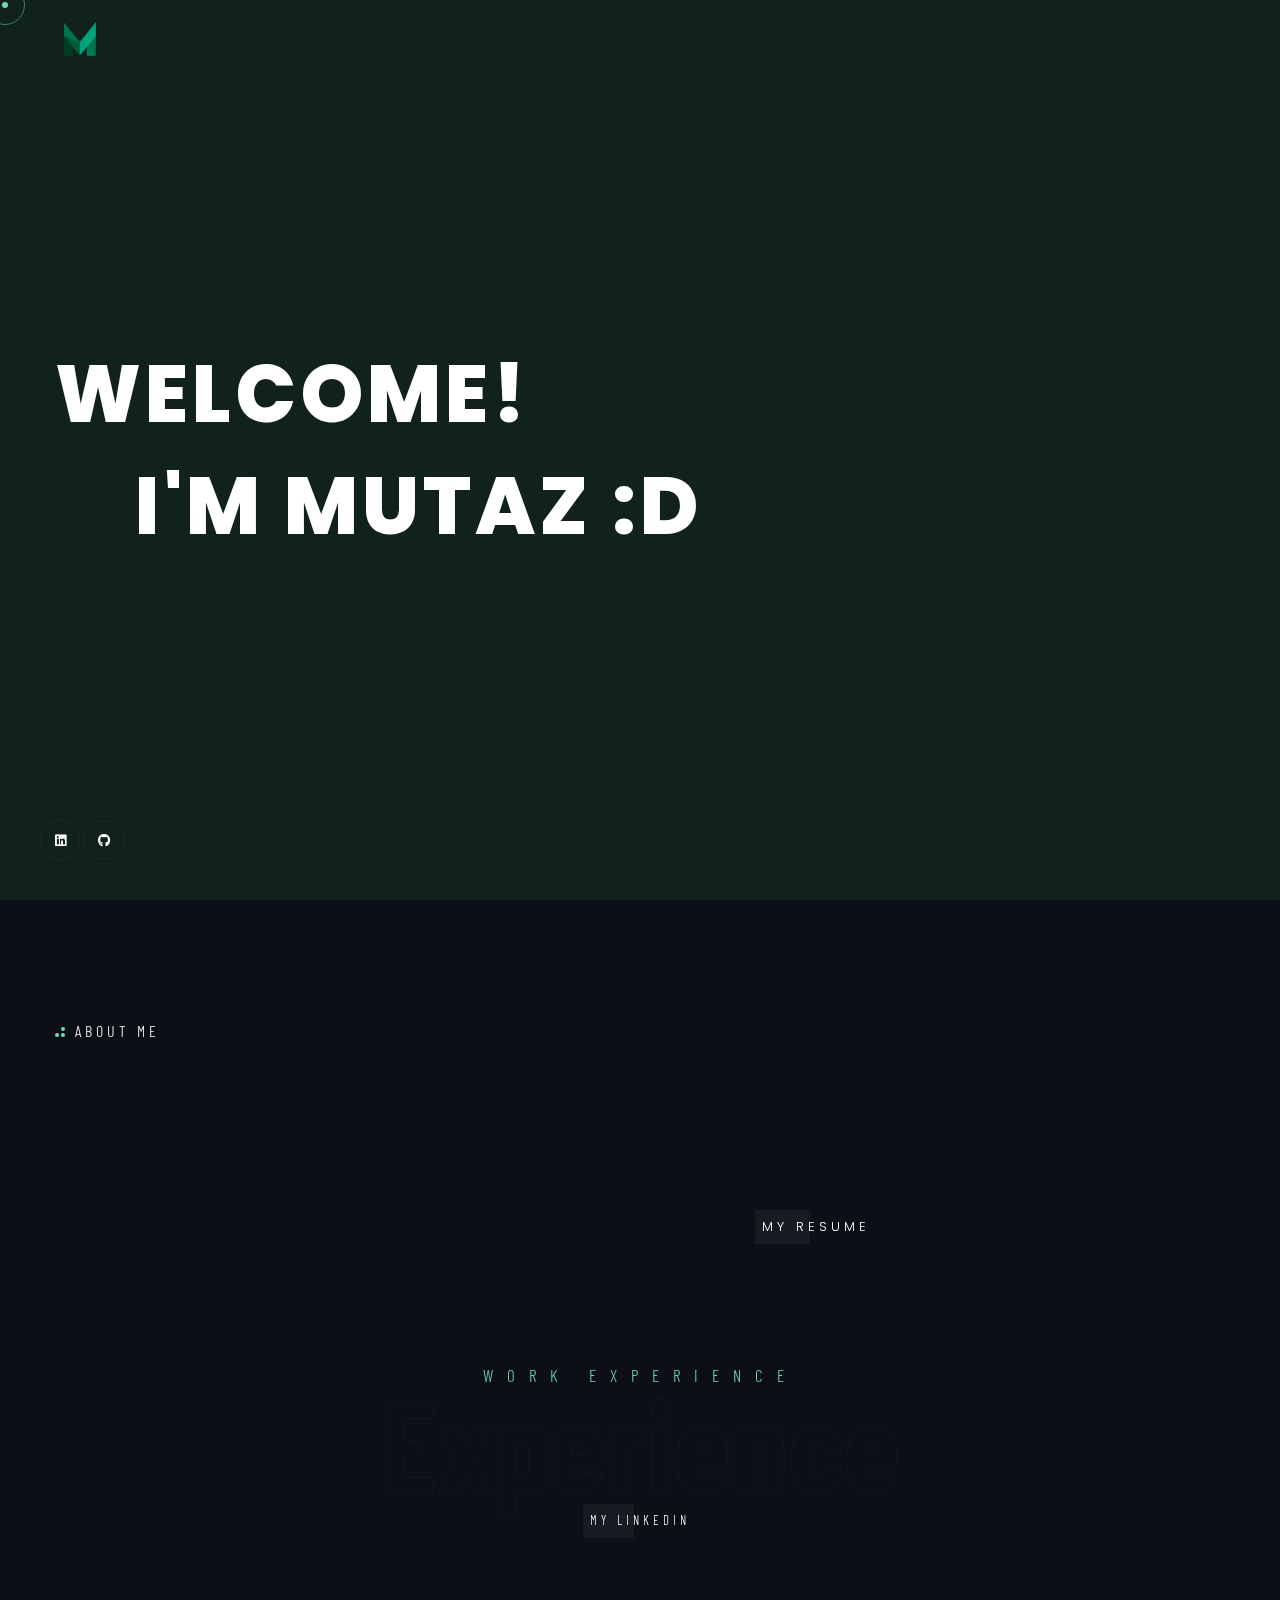
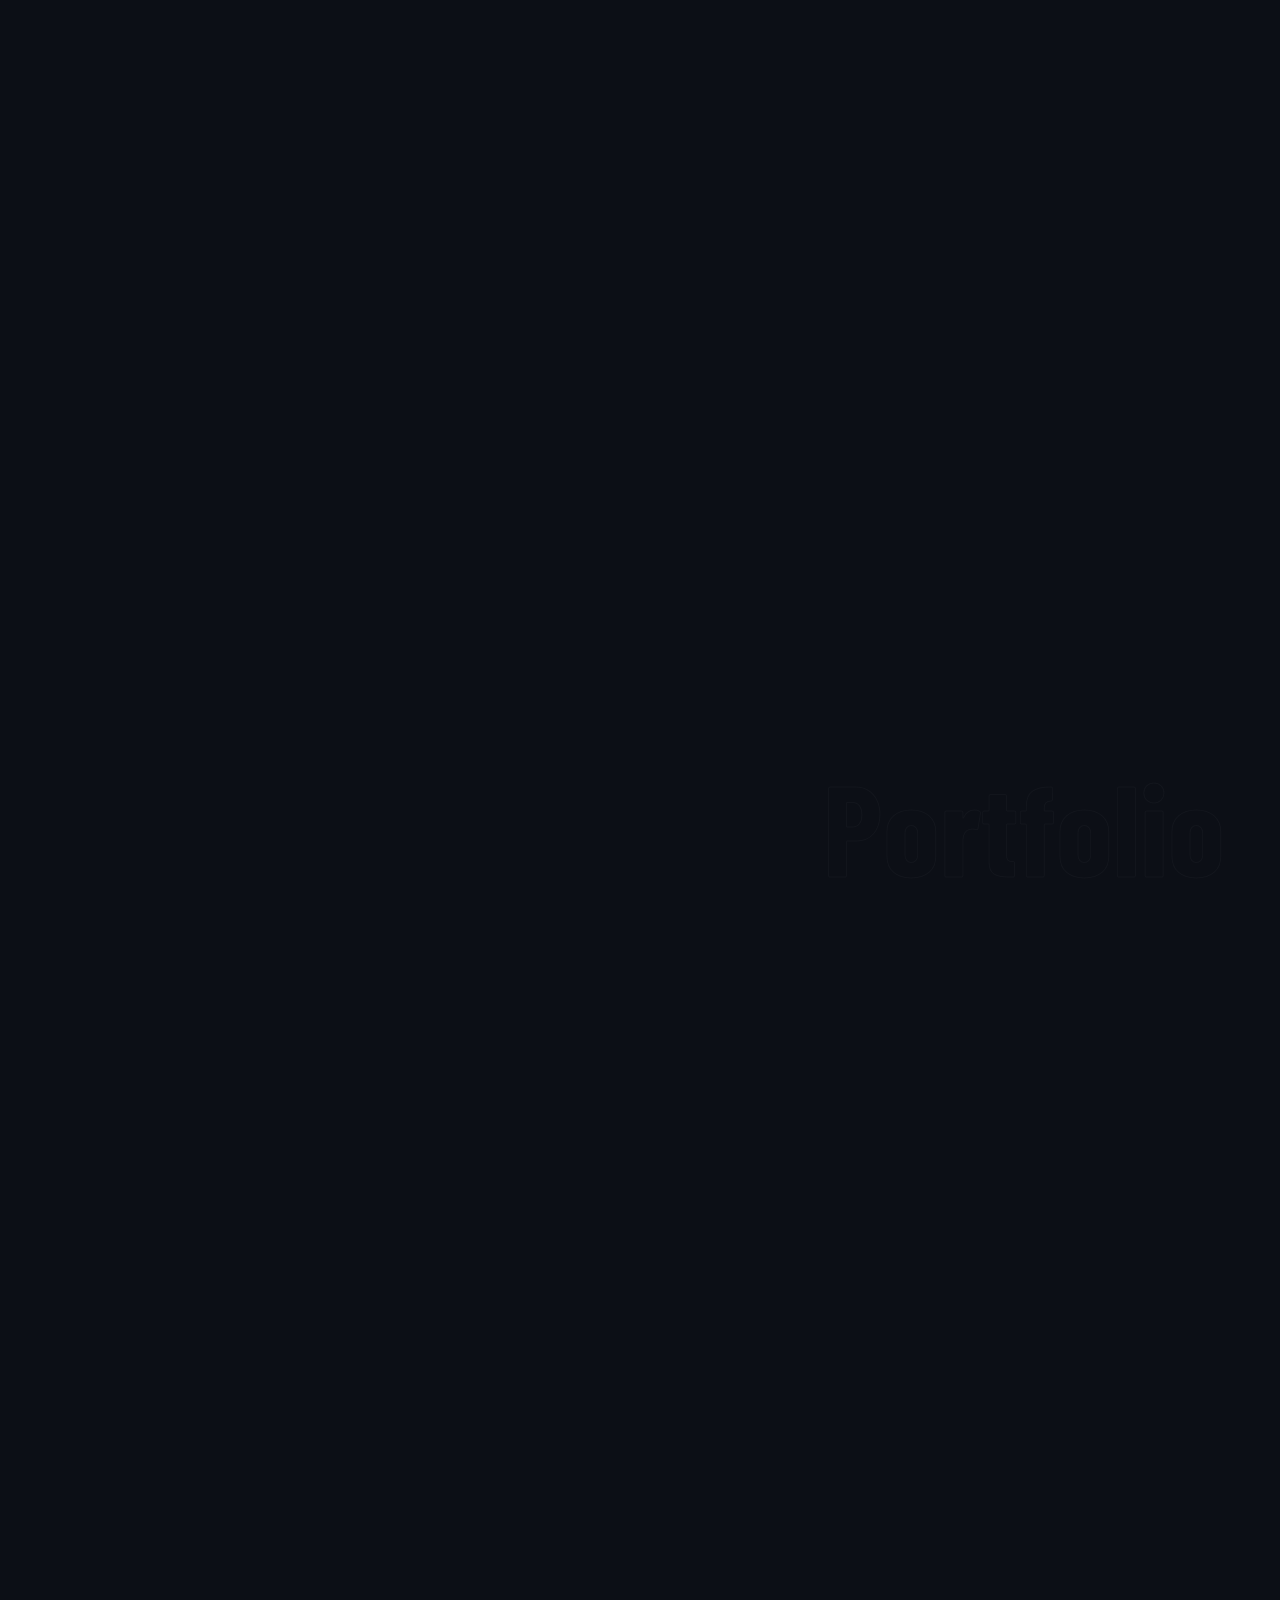
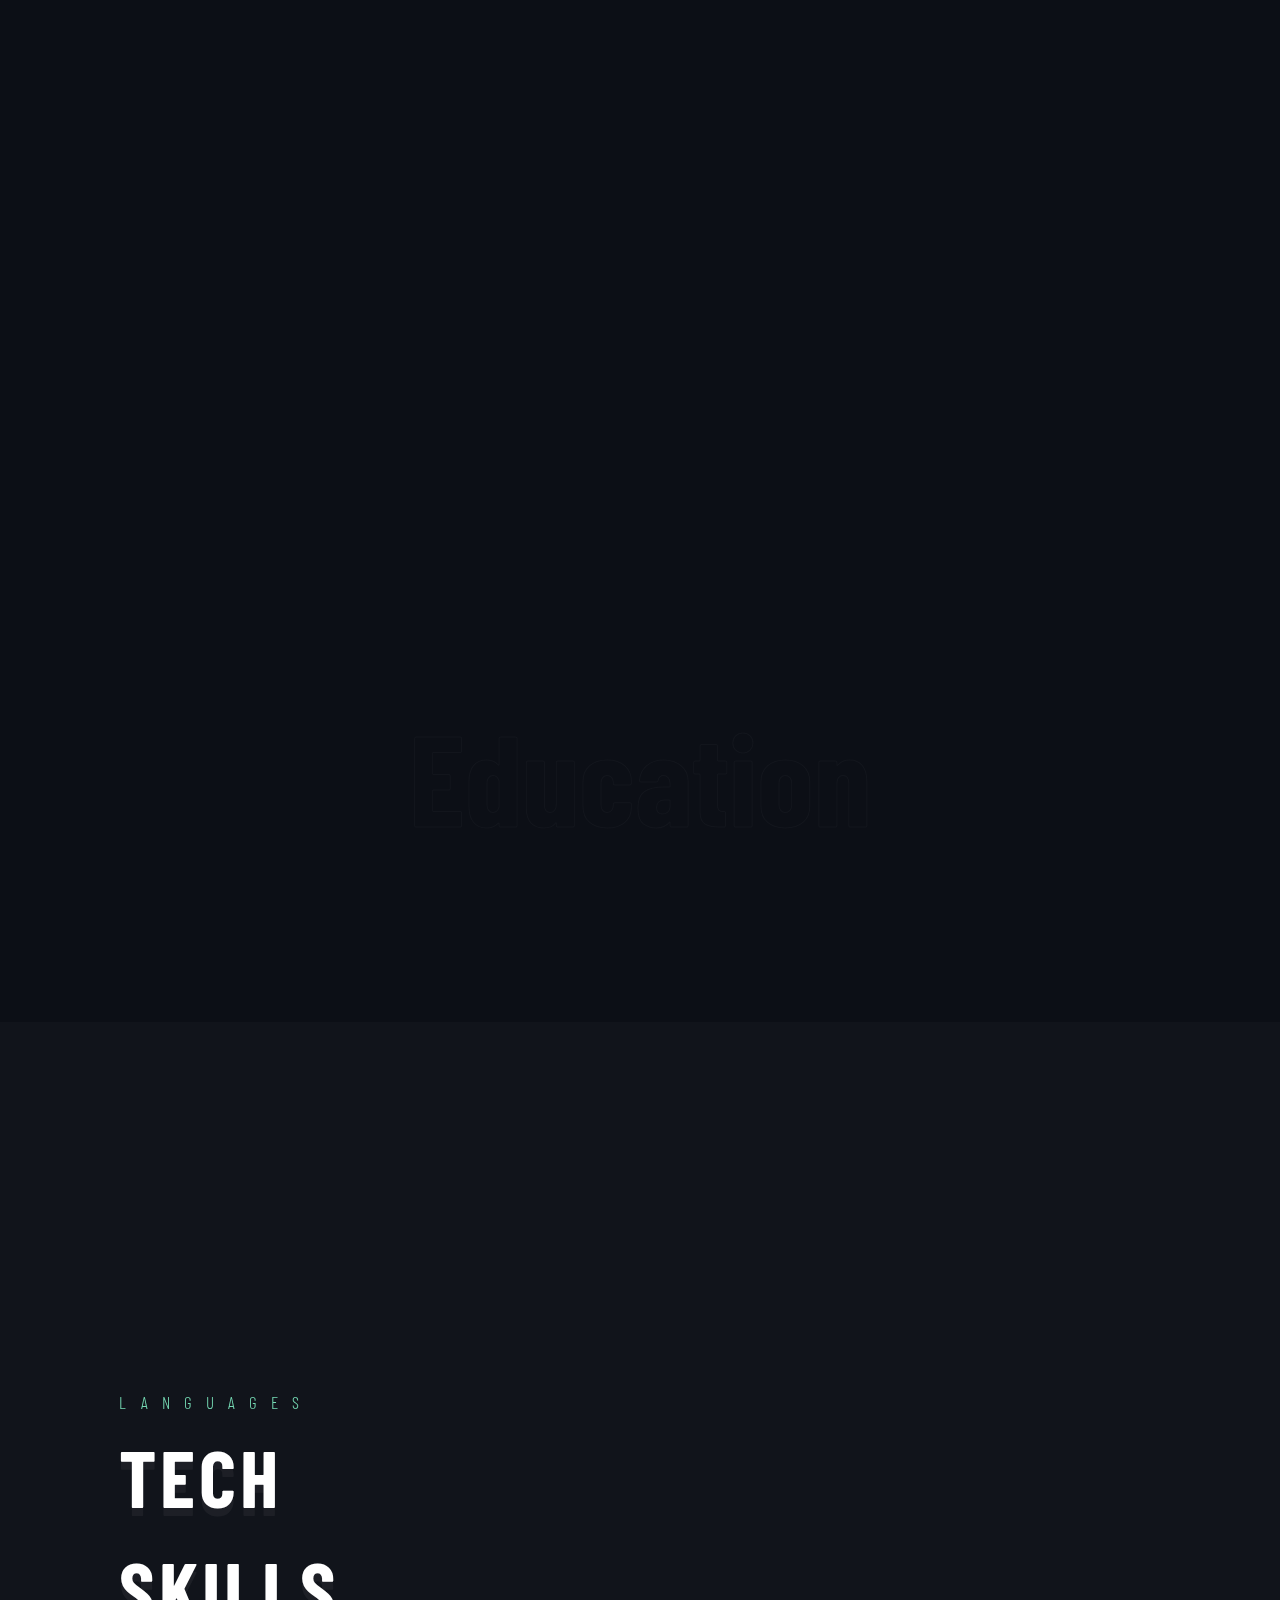
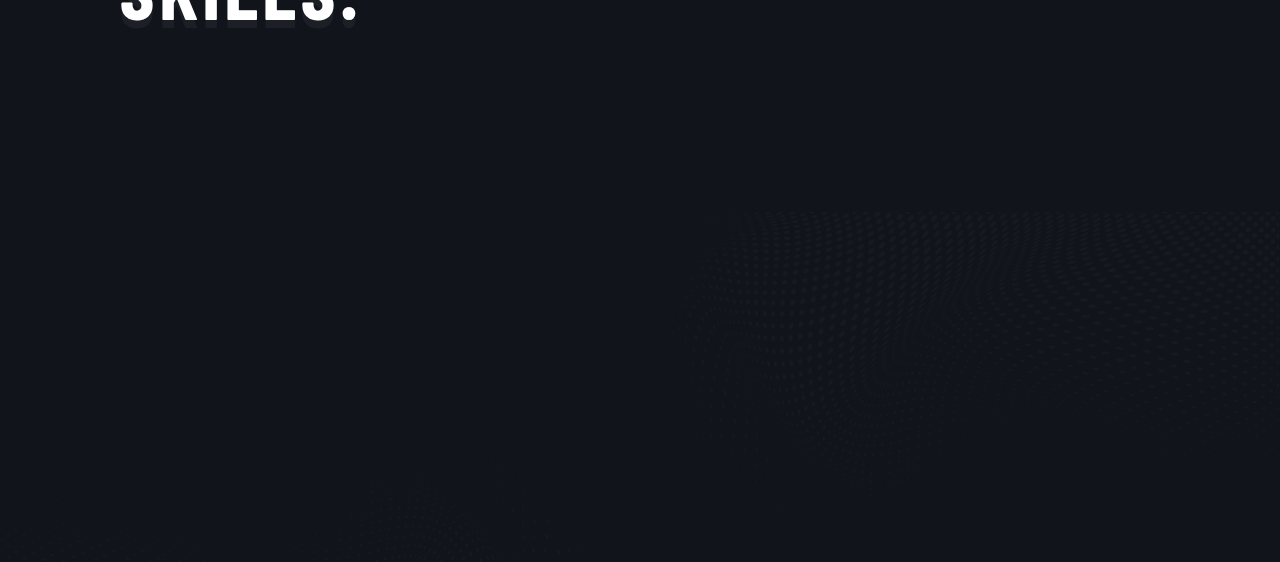
==== commit 66b3f5d6: "updated text" ====
--- a/index.html
+++ b/index.html
@@ -76,14 +76,18 @@
       <div class="swiper-container parallax-slider">
         <div class="swiper-wrapper">
           <div class="swiper-slide">
-            <div class="bg-img valign" data-overlay-dark="6">
+            <div
+              class="bg-img valign"
+              style="background-color: #2a4b39"
+              data-overlay-dark="6"
+            >
               <div class="container">
                 <div class="row">
                   <div class="col-lg-12">
                     <div class="caption dig">
                       <h1 data-splitting>
-                        Hello!
-                        <div class="tline">I'm Mutaz</div>
+                        Welcome!
+                        <div class="tline">I'm Mutaz :D</div>
                       </h1>
                     </div>
                   </div>
@@ -92,30 +96,19 @@
             </div>
           </div>
           <div class="swiper-slide">
-            <div class="bg-img valign" data-overlay-dark="6">
+            <div
+              class="bg-img valign"
+              style="background-color: #2a2a2a"
+              data-overlay-dark="6"
+            >
               <div class="container">
                 <div class="row">
                   <div class="col-lg-12">
                     <div class="caption dig">
                       <h1 data-splitting>
-                        A Full Stack
-                        <div class="tline">Software Developer</div>
-                      </h1>
-                    </div>
-                  </div>
-                </div>
-              </div>
-            </div>
-          </div>
-          <div class="swiper-slide">
-            <div class="bg-img valign" data-overlay-dark="6">
-              <div class="container">
-                <div class="row">
-                  <div class="col-lg-12">
-                    <div class="caption dig">
-                      <h1 data-splitting>
-                        Welcome To
-                        <div class="tline">My Portfolio!</div>
+                        A Match Group
+                        <div class="tline">Software Engineer!</div>
+                        <img src="img/matchwhite.png" alt="" class="w-25 p-3" />
                       </h1>
                     </div>
                   </div>
@@ -148,17 +141,18 @@
                 <span></span>
               </div>
               <h2 class="extra-title wow" data-splitting>
-                Hello! I'm Mutaz, a Full Stack Software Developer.
+                I'm Mutaz, A Match Group Software Engineer.
               </h2>
             </div>
           </div>
           <div class="col-lg-5 valign">
             <div class="full-width">
               <p class="wow txt" data-splitting>
-                I'm passionate about developing innovative products that
-                customers love. I've specialized in React.js, Redux.js, and
-                Express.js. I always like to look for more efficient ways to
-                implement products and I like to work quickly.
+                After Salams App was acquired by Match Group, I transitioned to
+                work with them as a React Native Developer. I continue to
+                transform intricate designs into robust mobile features,
+                collaborating closely with design teams to deliver visually
+                appealing and user-friendly applications across all platforms.
               </p>
               <a
                 href="MyResume.pdf"
@@ -176,15 +170,95 @@
     <section class="blog-grid section-padding">
       <div class="container">
         <div class="sec-head custom-font text-center">
-          <h6 class="fadeIn" data-wow-delay=".5s">Work</h6>
-          <h3 class="wow" data-splitting>Experience</h3>
+          <h6 class="fadeIn" data-wow-delay=".5s">Work Experience</h6>
+          <h3 class="wow" data-splitting>4 Years+</h3>
           <span class="tbg">Experience</span>
+          <div class="btn-more custom-font">
+            <a
+              href="https://www.linkedin.com/in/mutaz-fattal/"
+              class="simple-btn"
+              >My Linkedin</a
+            >
+          </div>
+        </div>
+        <div class="row mb-50">
+          <div class="col-lg-6">
+            <div class="item list md-mb50 wow fadeInUp border border-light" data-wow-delay=".5s">
+              <div class="cont">
+                <a href="#0" class="date custom-font">
+                  <span><i>2023</i> Nov</span>
+                </a>
+                <div class="info custom-font">
+                  <a href="#0" class="author">
+                    <span>Software Engineer</span>
+                  </a>
+                  <a href="#0" class="tag">
+                    <span>Match Group</span>
+                  </a>
+                  <a href="#0" class="tag">
+                    <span>(Current)</span>
+                  </a>
+                </div>
+                <h6>
+                  <a href="#0"></a>
+                    Joined Salams App as the 3rd engineer of many. developed,
+                    maintained, and scaled to 6 Million+ users which lead to the
+                    acquisition by Match Group!</a
+                  >
+                </h6>
+              </div>
+            </div>
+          </div>
+          <div class="col-lg-6">
+            <div class="item list wow fadeInUp" data-wow-delay=".8s">
+              <div class="cont">
+                <a href="#0" class="date custom-font">
+                  <span><i>2021</i> Jun</span>
+                </a>
+                <div class="info custom-font">
+                  <a href="#0" class="author">
+                    <span>Software Engineer</span>
+                  </a>
+                  <a href="#0" class="tag">
+                    <span>Salams</span>
+                  </a>
+                </div>
+                <h6>
+                  <a href="#0"
+                    >Responsible for translating UI/UX designs into complete features for 6 Million+ users!</a
+                  >
+                </h6>
+              </div>
+            </div>
+          </div>
         </div>
         <div class="row">
           <div class="col-lg-6">
             <div class="item list md-mb50 wow fadeInUp" data-wow-delay=".5s">
               <div class="cont">
                 <a href="#0" class="date custom-font">
+                  <span><i>2021</i> Feb</span>
+                </a>
+                <div class="info custom-font">
+                  <a href="#0" class="author">
+                    <span>Front-End Developmer</span>
+                  </a>
+                  <a href="#0" class="tag">
+                    <span>Levity Tech</span>
+                  </a>
+                </div>
+                <h6>
+                  <a href="#0"
+                    >Independently developed React and React Native applications based on provided designs!</a
+                  >
+                </h6>
+              </div>
+            </div>
+          </div>
+          <div class="col-lg-6">
+            <div class="item list md-mb50 wow fadeInUp" data-wow-delay=".5s">
+              <div class="cont">
+                <a href="#0" class="date custom-font">
                   <span><i>2019</i> Aug</span>
                 </a>
                 <div class="info custom-font">
@@ -192,52 +266,15 @@
                     <span>Front-End Development Intern</span>
                   </a>
                   <a href="#0" class="tag">
-                    <span>AlfanGroup (8 months)</span>
+                    <span>Alfan Group</span>
                   </a>
                 </div>
                 <h6>
                   <a href="#0"
                     >Responsible for developing web applications and assisting
-                    the technical team in application Development.</a
-                  >
-                </h6>
-                <div class="btn-more custom-font">
-                  <a
-                    href="https://www.linkedin.com/in/mutaz-fattal/"
-                    class="simple-btn"
-                    >My Linkedin</a
-                  >
-                </div>
-              </div>
-            </div>
-          </div>
-          <div class="col-lg-6">
-            <div class="item list wow fadeInUp" data-wow-delay=".8s">
-              <div class="cont">
-                <a href="#0" class="date custom-font">
-                  <span><i>2017</i> Sep</span>
-                </a>
-                <div class="info custom-font">
-                  <a href="#0" class="author">
-                    <span>Socialmedia Channel Manager</span>
-                  </a>
-                  <a href="#0" class="tag">
-                    <span>AlfanGroup (9 months)</span>
-                  </a>
-                </div>
-                <h6>
-                  <a href="#0"
-                    >Responsible for content management and channel
-                    prospecting.</a
-                  >
-                </h6>
-                <div class="btn-more custom-font">
-                  <a
-                    href="https://www.linkedin.com/in/mutaz-fattal/"
-                    class="simple-btn"
-                    >My Linkedin</a
-                  >
-                </div>
+                    the technical team in application Development!</a
+                  >
+                </h6>
               </div>
             </div>
           </div>
@@ -590,25 +627,18 @@
           <span class="tbg">Education</span>
         </div>
         <div class="row">
-          <div class="col-lg-6">
+          <div class="col-lg-12">
             <div class="item md-mb50 wow fadeInUp" data-wow-delay=".5s">
               <span class="icon pe-7s-notebook"></span>
-              <h6>BSc Computer Science (Honours)</h6>
-              <p>Brock University</p>
-            </div>
-          </div>
-          <div class="col-lg-6">
-            <div class="item wow fadeInUp" data-wow-delay=".5s">
-              <span class="icon pe-7s-notebook"></span>
-              <h6>HighSchool Diploma</h6>
-              <p>John Fraser Secondary School</p>
+              <h6>Brock University </h6>
+              <p>BSc Computer Science (Honours) Co-op</p>
             </div>
           </div>
         </div>
       </div>
       <div class="half-bg bottom"></div>
     </section>
-
+<!-- 
     <section class="number-sec section-padding sub-bg">
       <div class="container">
         <div class="row">
@@ -628,7 +658,7 @@
           </div>
         </div>
       </div>
-    </section>
+    </section> -->
 
     <section class="clients section-padding sub-bg">
       <div class="container">
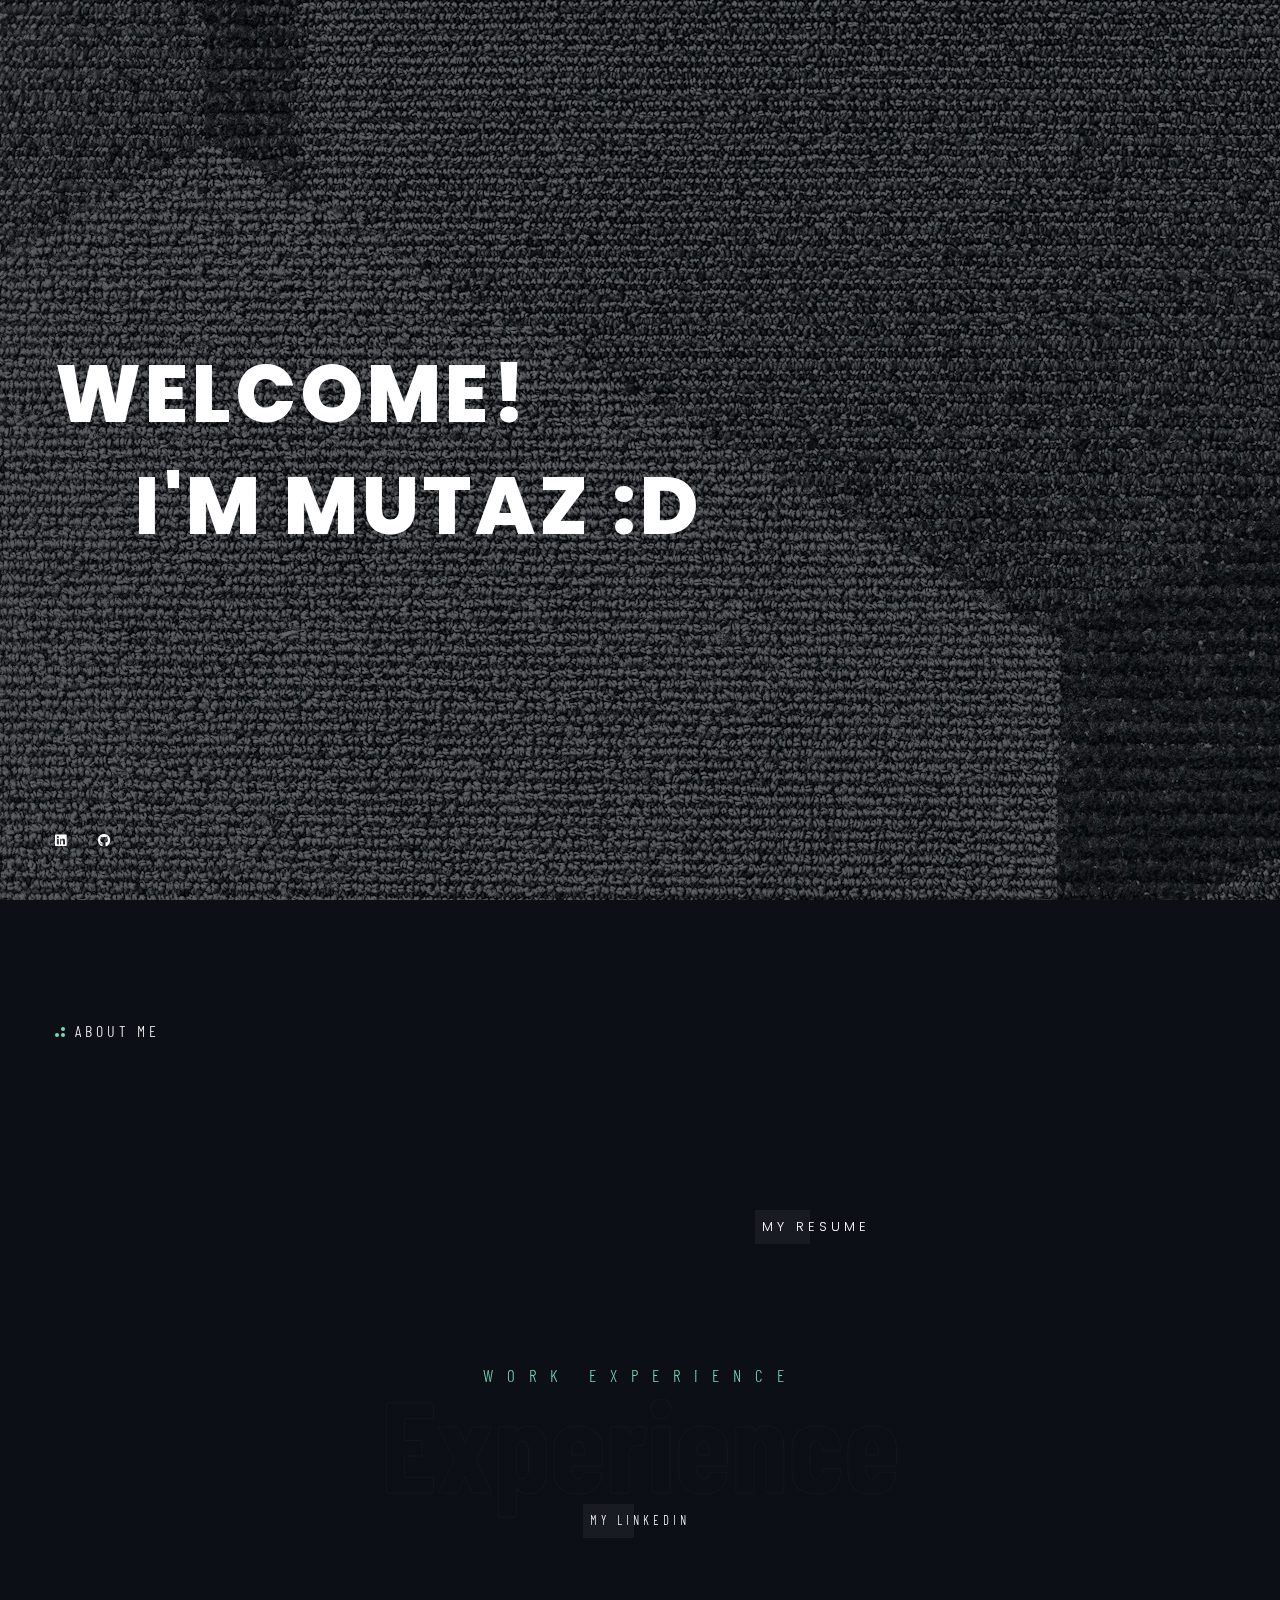
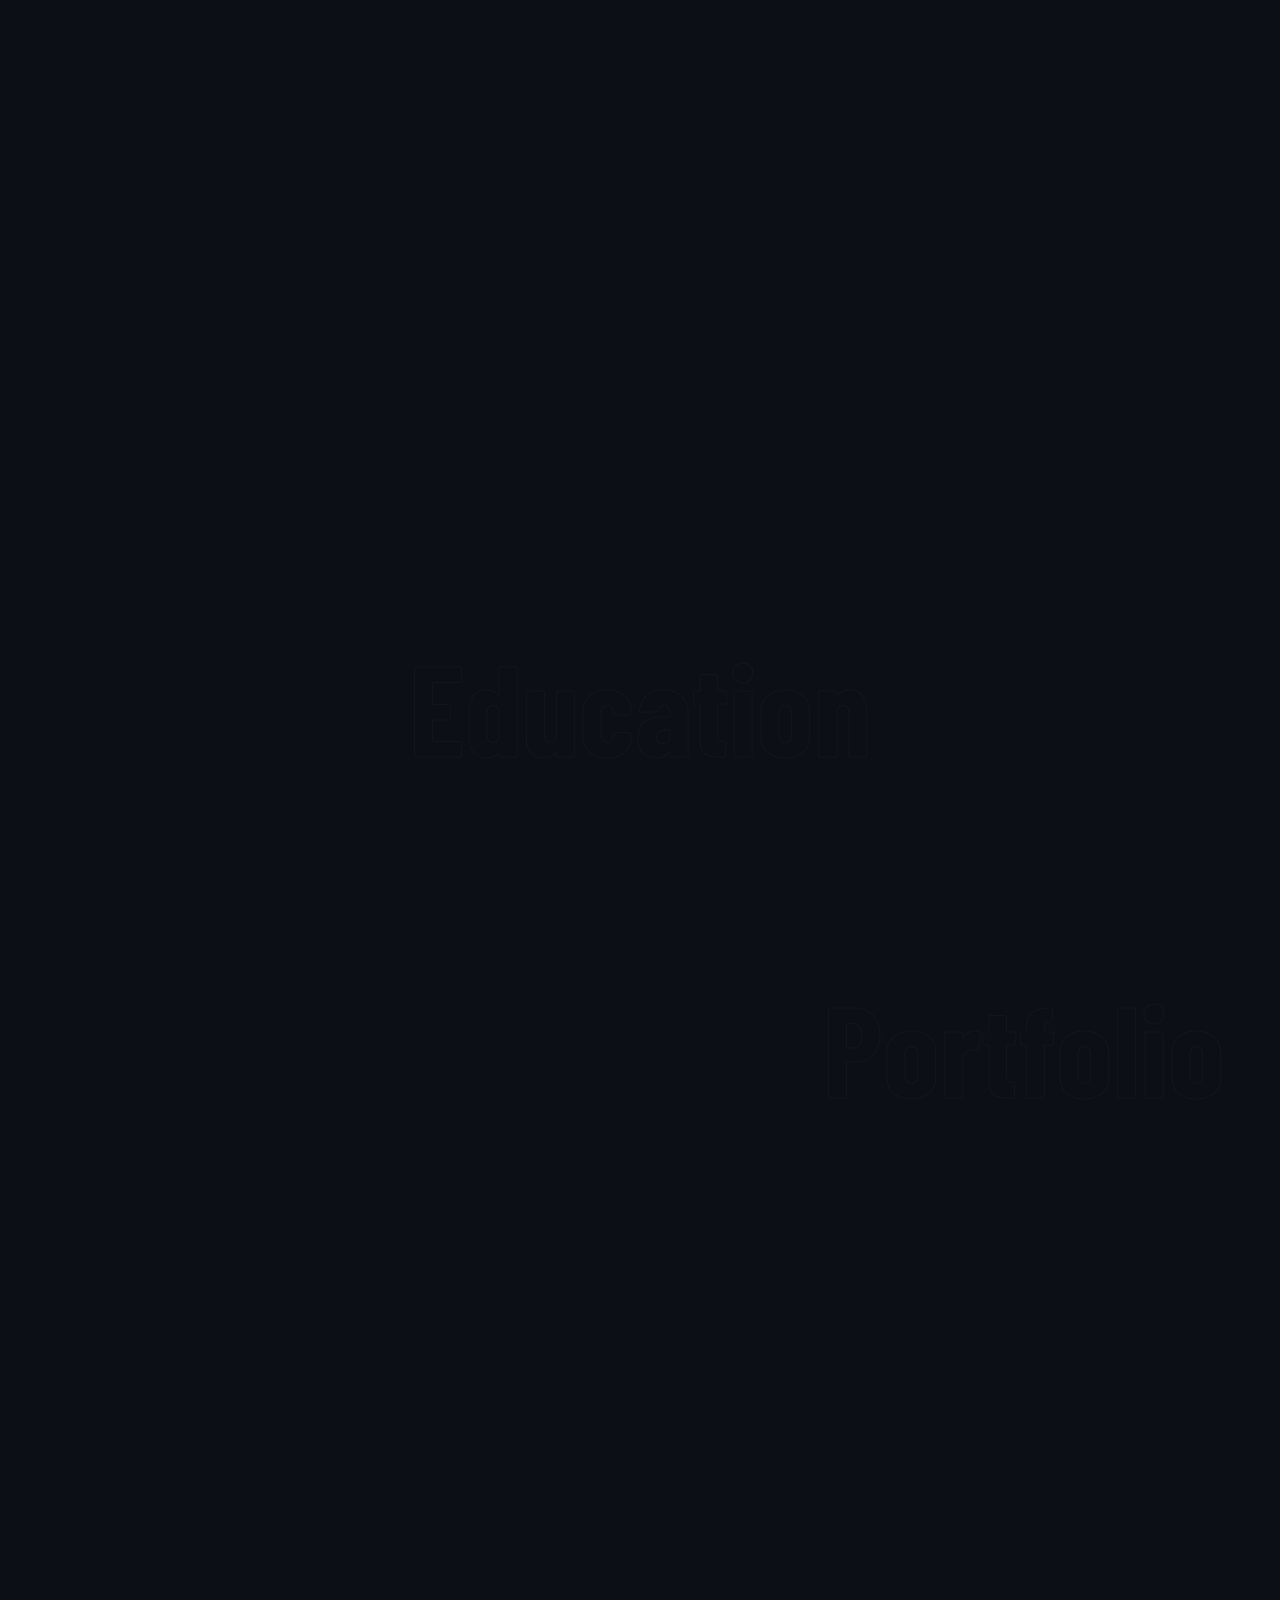
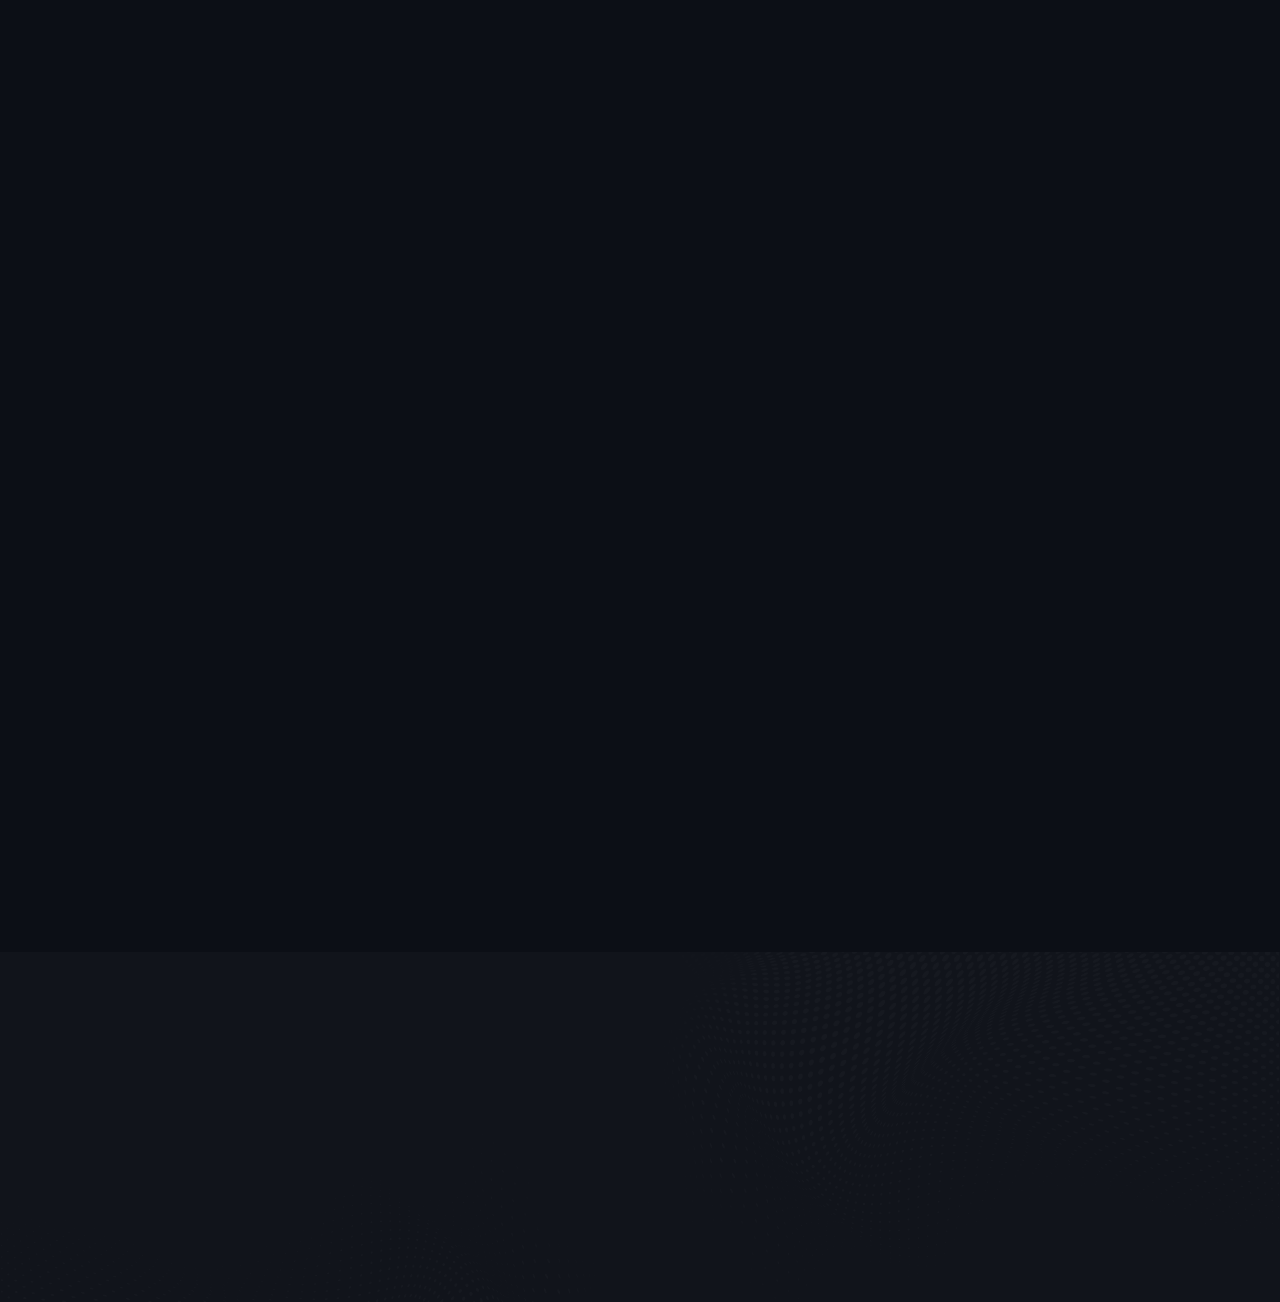
==== commit 4bda0b35: "updates" ====
--- a/index.html
+++ b/index.html
@@ -11,7 +11,7 @@
     <meta name="description" content="Mutaz Fattal - Portfolio" />
     <meta name="author" content="" />
 
-    <title>Mutaz Fattal</title>
+    <title>Mutaz's Portfolio</title>
 
     <link rel="shortcut icon" href="img/favicon.ico" />
 
@@ -41,44 +41,13 @@
   </head>
 
   <body>
-    <div id="preloader"></div>
-    <div class="progress-wrap cursor-pointer">
-      <svg
-        class="progress-circle svg-content"
-        width="100%"
-        height="100%"
-        viewBox="-1 -1 102 102"
-      >
-        <path d="M50,1 a49,49 0 0,1 0,98 a49,49 0 0,1 0,-98" />
-      </svg>
-    </div>
-    <div class="mouse-cursor cursor-outer"></div>
-    <div class="mouse-cursor cursor-inner"></div>
-    <nav class="navbar navbar-expand-lg">
-      <div class="container">
-        <a class="logo" href="#">
-          <img src="img/logo-light.png" alt="logo" />
-        </a>
-
-        <button
-          class="navbar-toggler"
-          type="button"
-          data-toggle="collapse"
-          data-target="#navbarSupportedContent"
-          aria-controls="navbarSupportedContent"
-          aria-expanded="false"
-          aria-label="Toggle navigation"
-        ></button>
-      </div>
-    </nav>
-
     <header class="slider slider-prlx">
       <div class="swiper-container parallax-slider">
         <div class="swiper-wrapper">
           <div class="swiper-slide">
             <div
               class="bg-img valign"
-              style="background-color: #2a4b39"
+              style="background: url(/img/background.jpg)"
               data-overlay-dark="6"
             >
               <div class="container">
@@ -98,8 +67,8 @@
           <div class="swiper-slide">
             <div
               class="bg-img valign"
-              style="background-color: #2a2a2a"
-              data-overlay-dark="6"
+              style="background: url(/img/background.jpg)"
+              data-overlay-dark="7"
             >
               <div class="container">
                 <div class="row">
@@ -185,22 +154,22 @@
           <div class="col-lg-6">
             <div class="item list md-mb50 wow fadeInUp border border-light" data-wow-delay=".5s">
               <div class="cont">
-                <a href="#0" class="date custom-font">
+                <a class="date custom-font">
                   <span><i>2023</i> Nov</span>
                 </a>
                 <div class="info custom-font">
-                  <a href="#0" class="author">
+                  <a class="author">
                     <span>Software Engineer</span>
                   </a>
-                  <a href="#0" class="tag">
+                  <a style="color: #29b8ff;" class="tag">
                     <span>Match Group</span>
                   </a>
-                  <a href="#0" class="tag">
+                  <a style="color: #29b8ff;" class="tag">
                     <span>(Current)</span>
                   </a>
                 </div>
                 <h6>
-                  <a href="#0"></a>
+                  <a></a>
                     Joined Salams App as the 3rd engineer of many. developed,
                     maintained, and scaled to 6 Million+ users which lead to the
                     acquisition by Match Group!</a
@@ -212,19 +181,19 @@
           <div class="col-lg-6">
             <div class="item list wow fadeInUp" data-wow-delay=".8s">
               <div class="cont">
-                <a href="#0" class="date custom-font">
+                <a class="date custom-font">
                   <span><i>2021</i> Jun</span>
                 </a>
                 <div class="info custom-font">
-                  <a href="#0" class="author">
+                  <a class="author">
                     <span>Software Engineer</span>
                   </a>
-                  <a href="#0" class="tag">
+                  <a style="color: #ff45ec;"  class="tag">
                     <span>Salams</span>
                   </a>
                 </div>
                 <h6>
-                  <a href="#0"
+                  <a
                     >Responsible for translating UI/UX designs into complete features for 6 Million+ users!</a
                   >
                 </h6>
@@ -236,19 +205,19 @@
           <div class="col-lg-6">
             <div class="item list md-mb50 wow fadeInUp" data-wow-delay=".5s">
               <div class="cont">
-                <a href="#0" class="date custom-font">
+                <a class="date custom-font">
                   <span><i>2021</i> Feb</span>
                 </a>
                 <div class="info custom-font">
-                  <a href="#0" class="author">
+                  <a class="author">
                     <span>Front-End Developmer</span>
                   </a>
-                  <a href="#0" class="tag">
+                  <a style="color: #5900ff;"  class="tag">
                     <span>Levity Tech</span>
                   </a>
                 </div>
                 <h6>
-                  <a href="#0"
+                  <a
                     >Independently developed React and React Native applications based on provided designs!</a
                   >
                 </h6>
@@ -258,19 +227,19 @@
           <div class="col-lg-6">
             <div class="item list md-mb50 wow fadeInUp" data-wow-delay=".5s">
               <div class="cont">
-                <a href="#0" class="date custom-font">
+                <a class="date custom-font">
                   <span><i>2019</i> Aug</span>
                 </a>
                 <div class="info custom-font">
-                  <a href="#0" class="author">
+                  <a class="author">
                     <span>Front-End Development Intern</span>
                   </a>
-                  <a href="#0" class="tag">
+                  <a style="color: #ff1b1b;" class="tag">
                     <span>Alfan Group</span>
                   </a>
                 </div>
                 <h6>
-                  <a href="#0"
+                  <a
                     >Responsible for developing web applications and assisting
                     the technical team in application Development!</a
                   >
@@ -280,6 +249,26 @@
           </div>
         </div>
       </div>
+    </section>
+
+    <section class="services">
+      <div class="container">
+        <div class="sec-head custom-font text-center">
+          <h6 class="wow fadeIn" data-wow-delay=".5s">Education</h6>
+          <h3 class="wow" data-splitting><span style="color: #75dab4;">BSC</span> Computer Science <span style="color: #75dab4;">(Honours)</span></h3>
+          <span class="tbg">Education</span>
+        </div>
+        <!-- <div class="row">
+          <div class="col-lg-12">
+            <div class="item md-mb50 wow fadeInUp" data-wow-delay=".5s">
+              <span class="icon pe-7s-notebook"></span>
+              <h6>Brock University </h6>
+              <p>BSc Computer Science (Honours) Co-op</p>
+            </div>
+          </div>
+        </div> -->
+      </div>
+      <!-- <div class="half-bg bottom"></div> -->
     </section>
 
     <section class="portfolio section-padding pb-70">
@@ -295,7 +284,7 @@
           <div class="filtering col-12">
             <div class="filter wow fadeIn" data-wow-delay=".5s">
               <span data-filter="*" class="active">All</span>
-              <span data-filter=".work">Work</span>
+              <span data-filter=".work">Work (Alfan)</span>
               <span data-filter=".personal">Personal</span>
             </div>
           </div>
@@ -335,7 +324,7 @@
 
             <div class="col-md-4 items work wow fadeInUp" data-wow-delay=".4s">
               <div class="cont">
-                <a href="#0" class="date custom-font">
+                <a class="date custom-font">
                   <span> React </span>
                 </a>
                 <div class="info custom-font">
@@ -472,7 +461,7 @@
             </div>
             <div class="col-md-4 items work wow fadeInUp" data-wow-delay=".4s">
               <div class="cont">
-                <a href="#0" class="date custom-font">
+                <a class="date custom-font">
                   <span> React / Autho</span>
                 </a>
                 <div class="info custom-font">
@@ -619,25 +608,7 @@
       </div>
     </section>
 
-    <section class="services">
-      <div class="container">
-        <div class="sec-head custom-font text-center">
-          <h6 class="wow fadeIn" data-wow-delay=".5s">school</h6>
-          <h3 class="wow" data-splitting>Education</h3>
-          <span class="tbg">Education</span>
-        </div>
-        <div class="row">
-          <div class="col-lg-12">
-            <div class="item md-mb50 wow fadeInUp" data-wow-delay=".5s">
-              <span class="icon pe-7s-notebook"></span>
-              <h6>Brock University </h6>
-              <p>BSc Computer Science (Honours) Co-op</p>
-            </div>
-          </div>
-        </div>
-      </div>
-      <div class="half-bg bottom"></div>
-    </section>
+
 <!-- 
     <section class="number-sec section-padding sub-bg">
       <div class="container">
@@ -660,7 +631,7 @@
       </div>
     </section> -->
 
-    <section class="clients section-padding sub-bg">
+    <!-- <section class="clients section-padding sub-bg">
       <div class="container">
         <div class="row">
           <div class="col-lg-4 valign">
@@ -679,7 +650,7 @@
                   <div class="item wow fadeIn" data-wow-delay=".3s">
                     <div class="img">
                       <img src="img/clients/brands/01.png" alt="" />
-                      <a href="#0" class="link" data-splitting
+                      <a class="link" data-splitting
                         >React / React Native</a
                       >
                     </div>
@@ -689,7 +660,7 @@
                   <div class="item wow fadeIn" data-wow-delay=".6s">
                     <div class="img">
                       <img src="img/clients/brands/09.png" alt="" />
-                      <a href="#0" class="link" data-splitting>Redux</a>
+                      <a class="link" data-splitting>Redux</a>
                     </div>
                   </div>
                 </div>
@@ -697,7 +668,7 @@
                   <div class="item wow fadeIn" data-wow-delay=".8s">
                     <div class="img">
                       <img src="img/clients/brands/02.png" alt="" />
-                      <a href="#0" class="link" data-splitting>HTML5</a>
+                      <a class="link" data-splitting>HTML5</a>
                     </div>
                   </div>
                 </div>
@@ -705,7 +676,7 @@
                   <div class="item wow fadeIn" data-wow-delay=".3s">
                     <div class="img">
                       <img src="img/clients/brands/03.png" alt="" />
-                      <a href="#0" class="link" data-splitting>CSS3</a>
+                      <a class="link" data-splitting>CSS3</a>
                     </div>
                   </div>
                 </div>
@@ -715,7 +686,7 @@
                   <div class="item wow fadeIn" data-wow-delay=".5s">
                     <div class="img">
                       <img src="img/clients/brands/06.png" alt="" />
-                      <a href="#0" class="link" data-splitting>JavaScript</a>
+                      <a class="link" data-splitting>JavaScript</a>
                     </div>
                   </div>
                 </div>
@@ -723,7 +694,7 @@
                   <div class="item wow fadeIn" data-wow-delay=".3s">
                     <div class="img">
                       <img src="img/clients/brands/05.png" alt="" />
-                      <a href="#0" class="link" data-splitting>Git / GitHub</a>
+                      <a class="link" data-splitting>Git / GitHub</a>
                     </div>
                   </div>
                 </div>
@@ -731,7 +702,7 @@
                   <div class="item wow fadeIn" data-wow-delay=".4s">
                     <div class="img">
                       <img src="img/clients/brands/07.png" alt="" />
-                      <a href="#0" class="link" data-splitting>Mongo DB</a>
+                      <a class="link" data-splitting>Mongo DB</a>
                     </div>
                   </div>
                 </div>
@@ -739,16 +710,16 @@
                   <div class="item wow fadeIn" data-wow-delay=".7s">
                     <div class="img">
                       <img src="img/clients/brands/08.png" alt="" />
-                      <a href="#0" class="link" data-splitting>MySQL</a>
-                    </div>
-                  </div>
-                </div>
-              </div>
-            </div>
-          </div>
-        </div>
-      </div>
-    </section>
+                      <a class="link" data-splitting>MySQL</a>
+                    </div>
+                  </div>
+                </div>
+              </div>
+            </div>
+          </div>
+        </div>
+      </div>
+    </section> -->
 
     <section
       class="call-action section-padding sub-bg bg-img"
--- a/css/style.css
+++ b/css/style.css
@@ -1,50 +1,50 @@
-/*-----------------------------------------------------------------------------------
-
-    Theme Name: Avo
-    Theme URI: http://
-    Description: Creative Agency & Portfolio
-    Author: UI-ThemeZ
-    Author URI: http://themeforest.net/user/UI-ThemeZ
-    Version: 1.0
-
+/*-----------------------------------------------------------------------------------
+
+    Theme Name: Avo
+    Theme URI: http://
+    Description: Creative Agency & Portfolio
+    Author: UI-ThemeZ
+    Author URI: http://themeforest.net/user/UI-ThemeZ
+    Version: 1.0
+
 -----------------------------------------------------------------------------------*/
-/* ----------------------------------------------------------------
-
-== Table Of Content
-
-    |--- BASE
-
-        |- typography
-        |- helper classes
-
-    |--- SHORTCODES
-
-        |- extra
-        |- overlay
-        |- section-heading
-        |- buttons
-        |- navbar
-        |- sliders
-        |- intro
-        |- feature-box
-        |- clients
-        |- counter
-        |- portfolio
-        |- process
-        |- progress-bar
-        |- tabs
-        |- team
-        |- testimonials
-        |- blog
-        |- contact-form
-        |- footers
-
-    |--- BASE
-
-        |- responsive
-	
-
-
+/* ----------------------------------------------------------------
+
+== Table Of Content
+
+    |--- BASE
+
+        |- typography
+        |- helper classes
+
+    |--- SHORTCODES
+
+        |- extra
+        |- overlay
+        |- section-heading
+        |- buttons
+        |- navbar
+        |- sliders
+        |- intro
+        |- feature-box
+        |- clients
+        |- counter
+        |- portfolio
+        |- process
+        |- progress-bar
+        |- tabs
+        |- team
+        |- testimonials
+        |- blog
+        |- contact-form
+        |- footers
+
+    |--- BASE
+
+        |- responsive
+	
+
+
 ---------------------------------------------------------------- */
 /* ====================== [ Start Typography  ] ====================== */
 * {
@@ -53,7 +53,8 @@
   -webkit-box-sizing: border-box;
   box-sizing: border-box;
   outline: none;
-  list-style: none; }
+  list-style: none;
+}
 
 body {
   color: #fff;
@@ -61,149 +62,201 @@
   line-height: 1.5;
   font-weight: 400;
   overflow-x: hidden !important;
-  font-family: 'Poppins', sans-serif; }
+  font-family: "Poppins", sans-serif;
+}
 
 img {
   width: 100%;
-  height: auto; }
-
-span, a, a:hover {
+  height: auto;
+}
+
+span,
+a,
+a:hover {
   display: inline-block;
-  color: inherit; }
+  color: inherit;
+}
 
 h1 {
-  font-size: 55px; }
+  font-size: 55px;
+}
 
 h2 {
-  font-size: 40px; }
+  font-size: 40px;
+}
 
 h3 {
-  font-size: 35px; }
+  font-size: 35px;
+}
 
 h4 {
-  font-size: 30px; }
+  font-size: 30px;
+}
 
 h5 {
-  font-size: 25px; }
+  font-size: 25px;
+}
 
 h6 {
-  font-size: 18px; }
-
-h1, h2, h3, h4, h5, h6 {
+  font-size: 18px;
+}
+
+h1,
+h2,
+h3,
+h4,
+h5,
+h6 {
   margin: 0;
   line-height: 1.4;
-  font-weight: 600; }
+  font-weight: 600;
+}
 
 p {
   color: #c8c8c8;
   font-size: 15px;
   font-weight: 300;
   line-height: 2;
-  margin: 0; }
-
-a, span {
-  display: inline-block; }
-  a:hover, span:hover {
-    text-decoration: none; }
+  margin: 0;
+}
+
+a,
+span {
+  display: inline-block;
+}
+a:hover,
+span:hover {
+  text-decoration: none;
+}
 
 .container {
-  max-width: 1200px; }
+  max-width: 1200px;
+}
 
 .custom-font {
-  font-family: 'Barlow Condensed', sans-serif; }
+  font-family: "Barlow Condensed", sans-serif;
+}
 
 /* ====================== [ End Typography  ] ====================== */
 /* ====================== [ Start Helper Classes  ] ====================== */
 .o-hidden {
-  overflow: hidden; }
+  overflow: hidden;
+}
 
 .position-re {
-  position: relative; }
+  position: relative;
+}
 
 .ontop {
   position: relative;
-  z-index: 7; }
+  z-index: 7;
+}
 
 .full-over {
   position: absolute !important;
   top: 0;
   left: 0;
   height: 100%;
-  width: 100%; }
+  width: 100%;
+}
 
 .full-width {
-  width: 100% !important; }
+  width: 100% !important;
+}
 
 .main-color {
-  color: #75dab4 !important; }
+  color: #75dab4 !important;
+}
 
 .bg-gray {
-  background-color: #f8f4f3; }
-  .bg-gray .primery-shadow {
-    -webkit-box-shadow: 0px 4px 30px -4px rgba(0, 0, 0, 0.2);
-    box-shadow: 0px 4px 30px -4px rgba(0, 0, 0, 0.2); }
+  background-color: #f8f4f3;
+}
+.bg-gray .primery-shadow {
+  -webkit-box-shadow: 0px 4px 30px -4px rgba(0, 0, 0, 0.2);
+  box-shadow: 0px 4px 30px -4px rgba(0, 0, 0, 0.2);
+}
 
 .bg-dark {
-  background-color: #141414 !important; }
-  .bg-dark .primery-shadow {
-    -webkit-box-shadow: 0px 4px 40px -4px rgba(255, 255, 255, 0.2);
-    box-shadow: 0px 4px 40px -4px rgba(255, 255, 255, 0.2); }
+  background-color: #141414 !important;
+}
+.bg-dark .primery-shadow {
+  -webkit-box-shadow: 0px 4px 40px -4px rgba(255, 255, 255, 0.2);
+  box-shadow: 0px 4px 40px -4px rgba(255, 255, 255, 0.2);
+}
 
 .bg-color {
-  background-color: #75dab4 !important; }
-  .bg-color .primery-shadow {
-    -webkit-box-shadow: 0px 4px 40px -4px rgba(255, 255, 255, 0.2);
-    box-shadow: 0px 4px 40px -4px rgba(255, 255, 255, 0.2); }
+  background-color: #75dab4 !important;
+}
+.bg-color .primery-shadow {
+  -webkit-box-shadow: 0px 4px 40px -4px rgba(255, 255, 255, 0.2);
+  box-shadow: 0px 4px 40px -4px rgba(255, 255, 255, 0.2);
+}
 
 .sub-bg {
-  background: #11141b; }
+  background: #11141b;
+}
 
 .bg-img {
   background-size: cover;
-  background-repeat: no-repeat; }
+  background-repeat: no-repeat;
+}
 
 .bg-center {
-  background-position: center center; }
+  background-position: center center;
+}
 
 .bg-fixed {
-  background-attachment: fixed; }
+  background-attachment: fixed;
+}
 
 .bg-repeat {
   background-size: auto;
-  background-repeat: repeat; }
+  background-repeat: repeat;
+}
 
 .section-padding {
-  padding: 120px 0; }
+  padding: 120px 0;
+}
 
 .section-ptb {
-  padding: 80px 0; }
+  padding: 80px 0;
+}
 
 .cmd-padding {
-  padding: 0 10px; }
+  padding: 0 10px;
+}
 
 .csm-padding {
-  padding: 0 5px; }
+  padding: 0 5px;
+}
 
 .head-pt {
-  padding: 80px 0 0; }
+  padding: 80px 0 0;
+}
 
 .head-pb {
-  padding: 0 0 80px; }
+  padding: 0 0 80px;
+}
 
 .rounded {
-  border-radius: 5px; }
+  border-radius: 5px;
+}
 
 .circle {
-  border-radius: 50%; }
+  border-radius: 50%;
+}
 
 .unlist {
-  list-style: none; }
+  list-style: none;
+}
 
 .undecro:hover {
-  text-decoration: none; }
+  text-decoration: none;
+}
 
 .inline {
-  display: inline-block; }
+  display: inline-block;
+}
 
 .valign {
   display: -webkit-box;
@@ -211,489 +264,640 @@
   display: flex;
   -webkit-box-align: center;
   -ms-flex-align: center;
-  align-items: center; }
+  align-items: center;
+}
 
 .primery-shadow {
   -webkit-box-shadow: 0px 8px 30px -4px rgba(0, 0, 0, 0.1);
-  box-shadow: 0px 8px 30px -4px rgba(0, 0, 0, 0.1); }
+  box-shadow: 0px 8px 30px -4px rgba(0, 0, 0, 0.1);
+}
 
 .padding5 {
   padding-right: 5%;
-  padding-left: 5%; }
-
-/*-------------------------------------------------------
-					 text color
+  padding-left: 5%;
+}
+
+/*-------------------------------------------------------
+					 text color
 -------------------------------------------------------*/
 .text-white {
-  color: #FFF; }
+  color: #fff;
+}
 
 .text-black {
-  color: #000; }
+  color: #000;
+}
 
 .text-extra-light-gray {
-  color: #b7b7b7; }
-
-/*-------------------------------------------------------
-					font-weight
+  color: #b7b7b7;
+}
+
+/*-------------------------------------------------------
+					font-weight
 -------------------------------------------------------*/
 .fw-100 {
-  font-weight: 100 !important; }
+  font-weight: 100 !important;
+}
 
 .fw-200 {
-  font-weight: 200 !important; }
+  font-weight: 200 !important;
+}
 
 .fw-300 {
-  font-weight: 300 !important; }
+  font-weight: 300 !important;
+}
 
 .fw-400 {
-  font-weight: 400 !important; }
+  font-weight: 400 !important;
+}
 
 .fw-500 {
-  font-weight: 500 !important; }
+  font-weight: 500 !important;
+}
 
 .fw-600 {
-  font-weight: 600 !important; }
+  font-weight: 600 !important;
+}
 
 .fw-700 {
-  font-weight: 700 !important; }
+  font-weight: 700 !important;
+}
 
 .fw-800 {
-  font-weight: 800 !important; }
+  font-weight: 800 !important;
+}
 
 .fw-900 {
-  font-weight: 900 !important; }
-
-/*-------------------------------------------------------
-					 font-size
+  font-weight: 900 !important;
+}
+
+/*-------------------------------------------------------
+					 font-size
 -------------------------------------------------------*/
 .fz-10 {
-  font-size: 10px !important; }
+  font-size: 10px !important;
+}
 
 .fz-12 {
-  font-size: 12px !important; }
+  font-size: 12px !important;
+}
 
 .fz-14 {
-  font-size: 14px !important; }
+  font-size: 14px !important;
+}
 
 .fz-15 {
-  font-size: 15px !important; }
+  font-size: 15px !important;
+}
 
 .fz-16 {
-  font-size: 16px !important; }
+  font-size: 16px !important;
+}
 
 .fz-18 {
-  font-size: 18px !important; }
+  font-size: 18px !important;
+}
 
 .fz-20 {
-  font-size: 20px !important; }
+  font-size: 20px !important;
+}
 
 .fz-22 {
-  font-size: 22px !important; }
+  font-size: 22px !important;
+}
 
 .fz-25 {
-  font-size: 25px !important; }
+  font-size: 25px !important;
+}
 
 .fz-30 {
-  font-size: 30px !important; }
+  font-size: 30px !important;
+}
 
 .fz-40 {
-  font-size: 40px !important; }
+  font-size: 40px !important;
+}
 
 .fz-50 {
-  font-size: 50px !important; }
-
-/*-------------------------------------------------------
-					line-height
+  font-size: 50px !important;
+}
+
+/*-------------------------------------------------------
+					line-height
 -------------------------------------------------------*/
 .line-height-10 {
-  line-height: 10px; }
+  line-height: 10px;
+}
 
 .line-height-13 {
-  line-height: 13px; }
+  line-height: 13px;
+}
 
 .line-height-18 {
-  line-height: 18px; }
+  line-height: 18px;
+}
 
 .line-height-20 {
-  line-height: 20px; }
+  line-height: 20px;
+}
 
 .line-height-24 {
-  line-height: 24px; }
+  line-height: 24px;
+}
 
 .line-height-22 {
-  line-height: 22px; }
+  line-height: 22px;
+}
 
 .line-height-26 {
-  line-height: 26px; }
+  line-height: 26px;
+}
 
 .line-height-28 {
-  line-height: 28px; }
+  line-height: 28px;
+}
 
 .line-height-30 {
-  line-height: 30px; }
+  line-height: 30px;
+}
 
 .line-height-35 {
-  line-height: 35px; }
+  line-height: 35px;
+}
 
 .line-height-40 {
-  line-height: 40px; }
+  line-height: 40px;
+}
 
 .line-height-45 {
-  line-height: 45px; }
+  line-height: 45px;
+}
 
 .line-height-50 {
-  line-height: 50px; }
+  line-height: 50px;
+}
 
 .line-height-55 {
-  line-height: 55px; }
+  line-height: 55px;
+}
 
 .line-height-60 {
-  line-height: 60px; }
+  line-height: 60px;
+}
 
 .line-height-65 {
-  line-height: 65px; }
+  line-height: 65px;
+}
 
 .line-height-70 {
-  line-height: 70px; }
+  line-height: 70px;
+}
 
 .line-height-75 {
-  line-height: 75px; }
+  line-height: 75px;
+}
 
 .line-height-80 {
-  line-height: 80px; }
+  line-height: 80px;
+}
 
 .line-height-85 {
-  line-height: 85px; }
+  line-height: 85px;
+}
 
 .line-height-90 {
-  line-height: 90px; }
+  line-height: 90px;
+}
 
 .line-height-95 {
-  line-height: 95px; }
+  line-height: 95px;
+}
 
 .line-height-100 {
-  line-height: 100px; }
+  line-height: 100px;
+}
 
 .line-height-110 {
-  line-height: 110px; }
+  line-height: 110px;
+}
 
 .line-height-120 {
-  line-height: 120px; }
-
-/*-------------------------------------------------------
-					text-transform
+  line-height: 120px;
+}
+
+/*-------------------------------------------------------
+					text-transform
 -------------------------------------------------------*/
 .text-u {
-  text-transform: uppercase !important; }
+  text-transform: uppercase !important;
+}
 
 .text-l {
-  text-transform: lowercase !important; }
+  text-transform: lowercase !important;
+}
 
 .text-c {
-  text-transform: capitalize !important; }
+  text-transform: capitalize !important;
+}
 
 .text-non {
-  text-transform: none !important; }
+  text-transform: none !important;
+}
 
 .text-i {
-  font-style: italic; }
-
-/*-------------------------------------------------------
-					 letter-spacing
+  font-style: italic;
+}
+
+/*-------------------------------------------------------
+					 letter-spacing
 -------------------------------------------------------*/
 .ls0 {
-  letter-spacing: 0px !important; }
+  letter-spacing: 0px !important;
+}
 
 .ls1 {
-  letter-spacing: 1px !important; }
+  letter-spacing: 1px !important;
+}
 
 .ls2 {
-  letter-spacing: 2px !important; }
+  letter-spacing: 2px !important;
+}
 
 .ls3 {
-  letter-spacing: 3px !important; }
+  letter-spacing: 3px !important;
+}
 
 .ls4 {
-  letter-spacing: 4px !important; }
+  letter-spacing: 4px !important;
+}
 
 .ls5 {
-  letter-spacing: 5px !important; }
+  letter-spacing: 5px !important;
+}
 
 .ls10 {
-  letter-spacing: 10px !important; }
-
-/*-------------------------------------------------------
-			 margin-top  (0/100) +5
+  letter-spacing: 10px !important;
+}
+
+/*-------------------------------------------------------
+			 margin-top  (0/100) +5
 -------------------------------------------------------*/
 .mt-0 {
-  margin-top: 0 !important; }
+  margin-top: 0 !important;
+}
 
 .mt-5 {
-  margin-top: 5px !important; }
+  margin-top: 5px !important;
+}
 
 .mt-10 {
-  margin-top: 10px !important; }
+  margin-top: 10px !important;
+}
 
 .mt-15 {
-  margin-top: 15px !important; }
+  margin-top: 15px !important;
+}
 
 .mt-20 {
-  margin-top: 20px !important; }
+  margin-top: 20px !important;
+}
 
 .mt-25 {
-  margin-top: 25px !important; }
+  margin-top: 25px !important;
+}
 
 .mt-30 {
-  margin-top: 30px !important; }
+  margin-top: 30px !important;
+}
 
 .mt-35 {
-  margin-top: 35px !important; }
+  margin-top: 35px !important;
+}
 
 .mt-40 {
-  margin-top: 40px !important; }
+  margin-top: 40px !important;
+}
 
 .mt-45 {
-  margin-top: 45px !important; }
+  margin-top: 45px !important;
+}
 
 .mt-50 {
-  margin-top: 50px !important; }
+  margin-top: 50px !important;
+}
 
 .mt-55 {
-  margin-top: 55px !important; }
+  margin-top: 55px !important;
+}
 
 .mt-60 {
-  margin-top: 60px !important; }
+  margin-top: 60px !important;
+}
 
 .mt-62 {
-  margin-top: 62px !important; }
+  margin-top: 62px !important;
+}
 
 .mt-65 {
-  margin-top: 65px !important; }
+  margin-top: 65px !important;
+}
 
 .mt-70 {
-  margin-top: 70px !important; }
+  margin-top: 70px !important;
+}
 
 .mt-75 {
-  margin-top: 75px !important; }
+  margin-top: 75px !important;
+}
 
 .mt-80 {
-  margin-top: 80px !important; }
+  margin-top: 80px !important;
+}
 
 .mt-85 {
-  margin-top: 85px !important; }
+  margin-top: 85px !important;
+}
 
 .mt-90 {
-  margin-top: 90px !important; }
+  margin-top: 90px !important;
+}
 
 .mt-95 {
-  margin-top: 95px !important; }
+  margin-top: 95px !important;
+}
 
 .mt-100 {
-  margin-top: 100px !important; }
-
-/*-------------------------------------------------------
-			 margin-bottom  (0/100) +5
+  margin-top: 100px !important;
+}
+
+/*-------------------------------------------------------
+			 margin-bottom  (0/100) +5
 -------------------------------------------------------*/
 .mb-0 {
-  margin-bottom: 0 !important; }
+  margin-bottom: 0 !important;
+}
 
 .mb-5 {
-  margin-bottom: 5px !important; }
+  margin-bottom: 5px !important;
+}
 
 .mb-10 {
-  margin-bottom: 10px !important; }
+  margin-bottom: 10px !important;
+}
 
 .mb-15 {
-  margin-bottom: 15px !important; }
+  margin-bottom: 15px !important;
+}
 
 .mb-20 {
-  margin-bottom: 20px !important; }
+  margin-bottom: 20px !important;
+}
 
 .mb-25 {
-  margin-bottom: 25px !important; }
+  margin-bottom: 25px !important;
+}
 
 .mb-30 {
-  margin-bottom: 30px !important; }
+  margin-bottom: 30px !important;
+}
 
 .mb-35 {
-  margin-bottom: 35px !important; }
+  margin-bottom: 35px !important;
+}
 
 .mb-40 {
-  margin-bottom: 40px !important; }
+  margin-bottom: 40px !important;
+}
 
 .mb-45 {
-  margin-bottom: 45px !important; }
+  margin-bottom: 45px !important;
+}
 
 .mb-50 {
-  margin-bottom: 50px !important; }
+  margin-bottom: 50px !important;
+}
 
 .mb-55 {
-  margin-bottom: 55px !important; }
+  margin-bottom: 55px !important;
+}
 
 .mb-60 {
-  margin-bottom: 60px !important; }
+  margin-bottom: 60px !important;
+}
 
 .mb-62 {
-  margin-bottom: 62px !important; }
+  margin-bottom: 62px !important;
+}
 
 .mb-65 {
-  margin-bottom: 65px !important; }
+  margin-bottom: 65px !important;
+}
 
 .mb-70 {
-  margin-bottom: 70px !important; }
+  margin-bottom: 70px !important;
+}
 
 .mb-75 {
-  margin-bottom: 75px !important; }
+  margin-bottom: 75px !important;
+}
 
 .mb-80 {
-  margin-bottom: 80px !important; }
+  margin-bottom: 80px !important;
+}
 
 .mb-85 {
-  margin-bottom: 85px !important; }
+  margin-bottom: 85px !important;
+}
 
 .mb-90 {
-  margin-bottom: 90px !important; }
+  margin-bottom: 90px !important;
+}
 
 .mb-95 {
-  margin-bottom: 95px !important; }
+  margin-bottom: 95px !important;
+}
 
 .mb-100 {
-  margin-bottom: 100px !important; }
-
-/*-------------------------------------------------------
-			padding-top  (0/100) +5
+  margin-bottom: 100px !important;
+}
+
+/*-------------------------------------------------------
+			padding-top  (0/100) +5
 -------------------------------------------------------*/
 .pt-0 {
-  padding-top: 0 !important; }
+  padding-top: 0 !important;
+}
 
 .pt-5 {
-  padding-top: 5px !important; }
+  padding-top: 5px !important;
+}
 
 .pt-10 {
-  padding-top: 10px !important; }
+  padding-top: 10px !important;
+}
 
 .pt-15 {
-  padding-top: 15px !important; }
+  padding-top: 15px !important;
+}
 
 .pt-20 {
-  padding-top: 20px !important; }
+  padding-top: 20px !important;
+}
 
 .pt-25 {
-  padding-top: 25px !important; }
+  padding-top: 25px !important;
+}
 
 .pt-30 {
-  padding-top: 30px !important; }
+  padding-top: 30px !important;
+}
 
 .pt-35 {
-  padding-top: 35px !important; }
+  padding-top: 35px !important;
+}
 
 .pt-40 {
-  padding-top: 40px !important; }
+  padding-top: 40px !important;
+}
 
 .pt-45 {
-  padding-top: 45px !important; }
+  padding-top: 45px !important;
+}
 
 .pt-50 {
-  padding-top: 50px !important; }
+  padding-top: 50px !important;
+}
 
 .pt-55 {
-  padding-top: 55px !important; }
+  padding-top: 55px !important;
+}
 
 .pt-60 {
-  padding-top: 60px !important; }
+  padding-top: 60px !important;
+}
 
 .pt-65 {
-  padding-top: 65px !important; }
+  padding-top: 65px !important;
+}
 
 .pt-70 {
-  padding-top: 70px !important; }
+  padding-top: 70px !important;
+}
 
 .pt-75 {
-  padding-top: 75px !important; }
+  padding-top: 75px !important;
+}
 
 .pt-80 {
-  padding-top: 80px !important; }
+  padding-top: 80px !important;
+}
 
 .pt-85 {
-  padding-top: 85px !important; }
+  padding-top: 85px !important;
+}
 
 .pt-90 {
-  padding-top: 90px !important; }
+  padding-top: 90px !important;
+}
 
 .pt-95 {
-  padding-top: 95px !important; }
+  padding-top: 95px !important;
+}
 
 .pt-100 {
-  padding-top: 100px !important; }
-
-/*-------------------------------------------------------
-		 padding-bottom  (0/100) +5
+  padding-top: 100px !important;
+}
+
+/*-------------------------------------------------------
+		 padding-bottom  (0/100) +5
 -------------------------------------------------------*/
 .pb-0 {
-  padding-bottom: 0 !important; }
+  padding-bottom: 0 !important;
+}
 
 .pb-5 {
-  padding-bottom: 5px !important; }
+  padding-bottom: 5px !important;
+}
 
 .pb-10 {
-  padding-bottom: 10px !important; }
+  padding-bottom: 10px !important;
+}
 
 .pb-15 {
-  padding-bottom: 15px !important; }
+  padding-bottom: 15px !important;
+}
 
 .pb-20 {
-  padding-bottom: 20px !important; }
+  padding-bottom: 20px !important;
+}
 
 .pb-25 {
-  padding-bottom: 25px !important; }
+  padding-bottom: 25px !important;
+}
 
 .pb-30 {
-  padding-bottom: 30px !important; }
+  padding-bottom: 30px !important;
+}
 
 .pb-35 {
-  padding-bottom: 35px !important; }
+  padding-bottom: 35px !important;
+}
 
 .pb-40 {
-  padding-bottom: 40px !important; }
+  padding-bottom: 40px !important;
+}
 
 .pb-45 {
-  padding-bottom: 45px !important; }
+  padding-bottom: 45px !important;
+}
 
 .pb-50 {
-  padding-bottom: 50px !important; }
+  padding-bottom: 50px !important;
+}
 
 .pb-55 {
-  padding-bottom: 55px !important; }
+  padding-bottom: 55px !important;
+}
 
 .pb-60 {
-  padding-bottom: 60px !important; }
+  padding-bottom: 60px !important;
+}
 
 .pb-65 {
-  padding-bottom: 65px !important; }
+  padding-bottom: 65px !important;
+}
 
 .pb-70 {
-  padding-bottom: 70px !important; }
+  padding-bottom: 70px !important;
+}
 
 .pb-75 {
-  padding-bottom: 75px !important; }
+  padding-bottom: 75px !important;
+}
 
 .pb-80 {
-  padding-bottom: 80px !important; }
+  padding-bottom: 80px !important;
+}
 
 .pb-85 {
-  padding-bottom: 85px !important; }
+  padding-bottom: 85px !important;
+}
 
 .pb-90 {
-  padding-bottom: 90px !important; }
+  padding-bottom: 90px !important;
+}
 
 .pb-95 {
-  padding-bottom: 95px !important; }
+  padding-bottom: 95px !important;
+}
 
 .pb-100 {
-  padding-bottom: 100px !important; }
+  padding-bottom: 100px !important;
+}
 
 .no-padding {
-  padding: 0 !important; }
+  padding: 0 !important;
+}
 
 /* ====================== [ End Helper Classes  ] ====================== */
 /* ====================== [ Start Preloader ] ====================== */
@@ -717,60 +921,72 @@
   background: rgba(255, 255, 255, 0.05);
   -webkit-transition: all 1s;
   -o-transition: all 1s;
-  transition: all 1s; }
-  .pace .pace-progress {
-    -webkit-transform: translate3d(0, 0, 0);
-    transform: translate3d(0, 0, 0);
-    max-width: 300px;
-    position: fixed;
-    z-index: 99999999999999;
-    display: block;
-    position: absolute;
-    top: 0;
-    right: 100%;
-    height: 100%;
-    width: 100%;
-    background: #75dab4; }
+  transition: all 1s;
+}
+.pace .pace-progress {
+  -webkit-transform: translate3d(0, 0, 0);
+  transform: translate3d(0, 0, 0);
+  max-width: 300px;
+  position: fixed;
+  z-index: 99999999999999;
+  display: block;
+  position: absolute;
+  top: 0;
+  right: 100%;
+  height: 100%;
+  width: 100%;
+  background: #75dab4;
+}
 
 .pace.pace-inactive {
   width: 100vw;
-  opacity: 0; }
-  .pace.pace-inactive .pace-progress {
-    max-width: 100vw; }
+  opacity: 0;
+}
+.pace.pace-inactive .pace-progress {
+  max-width: 100vw;
+}
 
 #preloader {
   width: 100%;
   height: 100vh;
   overflow: hidden;
   position: fixed;
-  z-index: 9999999; }
-  #preloader:after, #preloader:before {
-    content: '';
-    position: fixed;
-    left: 0;
-    height: 50%;
-    width: 100%;
-    background: #252531;
-    -webkit-transition-timing-function: cubic-bezier(0.19, 1, 0.22, 1);
-    -o-transition-timing-function: cubic-bezier(0.19, 1, 0.22, 1);
-    transition-timing-function: cubic-bezier(0.19, 1, 0.22, 1); }
-  #preloader:before {
-    top: 0; }
-  #preloader:after {
-    bottom: 0; }
-  #preloader.isdone {
-    visibility: hidden;
-    -webkit-transition-delay: 1.5s;
-    -o-transition-delay: 1.5s;
-    transition-delay: 1.5s; }
-    #preloader.isdone:after, #preloader.isdone:before {
-      height: 0;
-      -webkit-transition: all 0.7s cubic-bezier(1, 0, 0.55, 1);
-      -o-transition: all 0.7s cubic-bezier(1, 0, 0.55, 1);
-      transition: all 0.7s cubic-bezier(1, 0, 0.55, 1);
-      -webkit-transition-delay: 1s;
-      -o-transition-delay: 1s;
-      transition-delay: 1s; }
+  z-index: 9999999;
+}
+#preloader:after,
+#preloader:before {
+  content: "";
+  position: fixed;
+  left: 0;
+  height: 50%;
+  width: 100%;
+  background: #252531;
+  -webkit-transition-timing-function: cubic-bezier(0.19, 1, 0.22, 1);
+  -o-transition-timing-function: cubic-bezier(0.19, 1, 0.22, 1);
+  transition-timing-function: cubic-bezier(0.19, 1, 0.22, 1);
+}
+#preloader:before {
+  top: 0;
+}
+#preloader:after {
+  bottom: 0;
+}
+#preloader.isdone {
+  visibility: hidden;
+  -webkit-transition-delay: 1.5s;
+  -o-transition-delay: 1.5s;
+  transition-delay: 1.5s;
+}
+#preloader.isdone:after,
+#preloader.isdone:before {
+  height: 0;
+  -webkit-transition: all 0.7s cubic-bezier(1, 0, 0.55, 1);
+  -o-transition: all 0.7s cubic-bezier(1, 0, 0.55, 1);
+  transition: all 0.7s cubic-bezier(1, 0, 0.55, 1);
+  -webkit-transition-delay: 1s;
+  -o-transition-delay: 1s;
+  transition-delay: 1s;
+}
 
 .loading-text {
   font-weight: 300;
@@ -783,17 +999,19 @@
   -ms-transform: translate(-50%, -50%);
   transform: translate(-50%, -50%);
   color: #75dab4;
-  font-family: 'Teko', sans-serif;
-  z-index: 9999; }
-  .loading-text.isdone {
-    top: 50%;
-    opacity: 0;
-    -webkit-transition: all 0.8s cubic-bezier(0.19, 1, 0.22, 1);
-    -o-transition: all 0.8s cubic-bezier(0.19, 1, 0.22, 1);
-    transition: all 0.8s cubic-bezier(0.19, 1, 0.22, 1);
-    -webkit-transition-delay: .5s;
-    -o-transition-delay: .5s;
-    transition-delay: .5s; }
+  font-family: "Teko", sans-serif;
+  z-index: 9999;
+}
+.loading-text.isdone {
+  top: 50%;
+  opacity: 0;
+  -webkit-transition: all 0.8s cubic-bezier(0.19, 1, 0.22, 1);
+  -o-transition: all 0.8s cubic-bezier(0.19, 1, 0.22, 1);
+  transition: all 0.8s cubic-bezier(0.19, 1, 0.22, 1);
+  -webkit-transition-delay: 0.5s;
+  -o-transition-delay: 0.5s;
+  transition-delay: 0.5s;
+}
 
 /* ====================== [ End Preloader ] ====================== */
 /* ====================== [ Start Text Animation & Images ] ====================== */
@@ -801,69 +1019,87 @@
   -webkit-animation: fadeInUp 0.4s cubic-bezier(0.3, 0, 0.7, 1) both;
   animation: fadeInUp 0.4s cubic-bezier(0.3, 0, 0.7, 1) both;
   -webkit-animation-delay: calc(30ms * var(--char-index));
-  animation-delay: calc(30ms * var(--char-index)); }
+  animation-delay: calc(30ms * var(--char-index));
+}
 
 .splitting .whitespace {
-  width: 5px; }
+  width: 5px;
+}
 
 @-webkit-keyframes fadeInUp {
   0% {
     opacity: 0;
     -webkit-transform: translateY(20px);
-    transform: translateY(20px); }
+    transform: translateY(20px);
+  }
   100% {
     opacity: 1;
     -webkit-transform: translateY(0);
-    transform: translateY(0); } }
+    transform: translateY(0);
+  }
+}
 
 @keyframes fadeInUp {
   0% {
     opacity: 0;
     -webkit-transform: translateY(20px);
-    transform: translateY(20px); }
+    transform: translateY(20px);
+  }
   100% {
     opacity: 1;
     -webkit-transform: translateY(0);
-    transform: translateY(0); } }
+    transform: translateY(0);
+  }
+}
 
 .splitting.txt.animated .char {
   -webkit-animation: fadeIn 0.3s cubic-bezier(0.3, 0, 0.7, 1) both;
   animation: fadeIn 0.3s cubic-bezier(0.3, 0, 0.7, 1) both;
   -webkit-animation-delay: calc(10ms * var(--char-index));
-  animation-delay: calc(10ms * var(--char-index)); }
+  animation-delay: calc(10ms * var(--char-index));
+}
 
 .splitting.txt .whitespace {
-  width: 5px; }
+  width: 5px;
+}
 
 @-webkit-keyframes fadeIn {
   0% {
-    opacity: 0; }
+    opacity: 0;
+  }
   100% {
-    opacity: 1; } }
+    opacity: 1;
+  }
+}
 
 @keyframes fadeIn {
   0% {
-    opacity: 0; }
+    opacity: 0;
+  }
   100% {
-    opacity: 1; } }
+    opacity: 1;
+  }
+}
 
 .imago {
   -webkit-clip-path: polygon(0 0, 100% 0, 100% 0, 0 0);
   clip-path: polygon(0 0, 100% 0, 100% 0, 0 0);
-  -webkit-transition: all .8s;
-  -o-transition: all .8s;
-  transition: all .8s;
-  -webkit-transition-delay: .3s;
-  -o-transition-delay: .3s;
-  transition-delay: .3s; }
-  .imago.animated {
-    -webkit-clip-path: polygon(0 0, 100% 0, 100% 100%, 0 100%);
-    clip-path: polygon(0 0, 100% 0, 100% 100%, 0 100%); }
+  -webkit-transition: all 0.8s;
+  -o-transition: all 0.8s;
+  transition: all 0.8s;
+  -webkit-transition-delay: 0.3s;
+  -o-transition-delay: 0.3s;
+  transition-delay: 0.3s;
+}
+.imago.animated {
+  -webkit-clip-path: polygon(0 0, 100% 0, 100% 100%, 0 100%);
+  clip-path: polygon(0 0, 100% 0, 100% 100%, 0 100%);
+}
 
 /* ====================== [ End Text Animation & Images ] ====================== */
 /* ====================== [ Start Cursor Style ] ====================== */
-body {
-  cursor: none; }
+/* body {
+  cursor: none; } */
 
 .mouse-cursor {
   position: fixed;
@@ -873,7 +1109,8 @@
   border-radius: 50%;
   -webkit-transform: translateZ(0);
   transform: translateZ(0);
-  visibility: hidden; }
+  visibility: hidden;
+}
 
 .cursor-inner {
   margin-left: 2px;
@@ -882,18 +1119,13 @@
   height: 6px;
   z-index: 10000001;
   background-color: #75dab4;
-  -webkit-transition: width .3s ease-in-out,- height .3s ease-in-out,- margin .3s ease-in-out,- opacity .3s ease-in-out;
-  -o-transition: width .3s ease-in-out,- height .3s ease-in-out,- margin .3s ease-in-out,- opacity .3s ease-in-out;
-  transition: width .3s ease-in-out,- height .3s ease-in-out,- margin .3s ease-in-out,- opacity .3s ease-in-out; }
+  -webkit-transition: width 0.3s ease-in-out, height 0.3s ease-in-out,
+    margin 0.3s ease-in-out, opacity 0.3s ease-in-out;
+  -o-transition: width 0.3s ease-in-out, height 0.3s ease-in-out,
+    margin 0.3s ease-in-out, opacity 0.3s ease-in-out;
+  transition: width 0.3s ease-in-out, height 0.3s ease-in-out,
+    margin 0.3s ease-in-out, opacity 0.3s ease-in-out;
+}
 
 .cursor-inner.cursor-hover {
   margin-left: -40px;
@@ -901,7 +1133,8 @@
   width: 80px;
   height: 80px;
   background-color: #75dab4;
-  opacity: .3; }
+  opacity: 0.3;
+}
 
 .cursor-outer {
   margin-left: -15px;
@@ -912,12 +1145,14 @@
   -webkit-box-sizing: border-box;
   box-sizing: border-box;
   z-index: 10000000;
-  opacity: .5;
-  -webkit-transition: all .08s ease-out;
-  -o-transition: all .08s ease-out;
-  transition: all .08s ease-out; }
-  .cursor-outer.cursor-hover {
-    opacity: 0; }
+  opacity: 0.5;
+  -webkit-transition: all 0.08s ease-out;
+  -o-transition: all 0.08s ease-out;
+  transition: all 0.08s ease-out;
+}
+.cursor-outer.cursor-hover {
+  opacity: 0;
+}
 
 /* ====================== [ End Cursor Style ] ====================== */
 /* ====================== [ Start progress-wrap ] ====================== */
@@ -938,19 +1173,21 @@
   transform: translateY(20px);
   -webkit-transition: all 400ms linear;
   -o-transition: all 400ms linear;
-  transition: all 400ms linear; }
+  transition: all 400ms linear;
+}
 
 .progress-wrap.active-progress {
   opacity: 1;
   visibility: visible;
   -webkit-transform: translateY(0);
   -ms-transform: translateY(0);
-  transform: translateY(0); }
+  transform: translateY(0);
+}
 
 .progress-wrap::after {
   position: absolute;
-  font-family: 'Font Awesome 5 Free';
-  content: '\f077';
+  font-family: "Font Awesome 5 Free";
+  content: "\f077";
   text-align: center;
   line-height: 44px;
   font-size: 13px;
@@ -965,10 +1202,12 @@
   z-index: 1;
   -webkit-transition: all 400ms linear;
   -o-transition: all 400ms linear;
-  transition: all 400ms linear; }
+  transition: all 400ms linear;
+}
 
 .progress-wrap svg path {
-  fill: none; }
+  fill: none;
+}
 
 .progress-wrap svg.progress-circle path {
   stroke: #75dab4;
@@ -977,34 +1216,40 @@
   box-sizing: border-box;
   -webkit-transition: all 400ms linear;
   -o-transition: all 400ms linear;
-  transition: all 400ms linear; }
+  transition: all 400ms linear;
+}
 
 /* ====================== [ End progress-wrap ] ====================== */
 /* ====================== [ Start Overlay ] ====================== */
 [data-overlay-dark],
 [data-overlay-light] {
-  position: relative; }
+  position: relative;
+}
 
 [data-overlay-dark] .container,
 [data-overlay-light] .container {
   position: relative;
-  z-index: 2; }
+  z-index: 2;
+}
 
 [data-overlay-dark]:before,
 [data-overlay-light]:before {
-  content: '';
+  content: "";
   position: absolute;
   width: 100%;
   height: 100%;
   top: 0;
   left: 0;
-  z-index: 1; }
+  z-index: 1;
+}
 
 [data-overlay-dark]:before {
-  background: #02050b; }
+  background: #02050b;
+}
 
 [data-overlay-light]:before {
-  background: #fff; }
+  background: #fff;
+}
 
 [data-overlay-dark] h1,
 [data-overlay-dark] h2,
@@ -1027,129 +1272,156 @@
 .bg-color h5,
 .bg-color h6,
 .bg-color span {
-  color: #fff; }
+  color: #fff;
+}
 
 [data-overlay-dark] p,
 .bg-dark p,
 .bg-color p {
-  color: #dad6d6; }
+  color: #dad6d6;
+}
 
 [data-overlay-dark="0"]:before,
 [data-overlay-light="0"]:before {
-  opacity: 0; }
+  opacity: 0;
+}
 
 [data-overlay-dark="1"]:before,
 [data-overlay-light="1"]:before {
-  opacity: .1; }
+  opacity: 0.1;
+}
 
 [data-overlay-dark="2"]:before,
 [data-overlay-light="2"]:before {
-  opacity: .2; }
+  opacity: 0.2;
+}
 
 [data-overlay-dark="3"]:before,
 [data-overlay-light="3"]:before {
-  opacity: .3; }
+  opacity: 0.3;
+}
 
 [data-overlay-dark="4"]:before,
 [data-overlay-light="4"]:before {
-  opacity: .4; }
+  opacity: 0.4;
+}
 
 [data-overlay-dark="5"]:before,
 [data-overlay-light="5"]:before {
-  opacity: .5; }
+  opacity: 0.5;
+}
 
 [data-overlay-dark="6"]:before,
 [data-overlay-light="6"]:before {
-  opacity: .6; }
+  opacity: 0.6;
+}
 
 [data-overlay-dark="7"]:before,
 [data-overlay-light="7"]:before {
-  opacity: .7; }
+  opacity: 0.7;
+}
 
 [data-overlay-dark="8"]:before,
 [data-overlay-light="8"]:before {
-  opacity: .8; }
+  opacity: 0.8;
+}
 
 [data-overlay-dark="9"]:before,
 [data-overlay-light="9"]:before,
 [data-overlay-color="9"]:before {
-  opacity: .9; }
+  opacity: 0.9;
+}
 
 [data-overlay-dark="10"]:before,
 [data-overlay-light="10"]:before {
-  opacity: 1; }
+  opacity: 1;
+}
 
 /* ====================== [ End Overlay ] ====================== */
 /* ====================== [ Start Heading ] ====================== */
 .sec-head {
   position: relative;
-  margin: 0 auto 80px; }
-  .sec-head h6 {
-    color: #75dab4;
-    font-weight: 300;
-    font-size: 17px;
-    text-transform: uppercase;
-    letter-spacing: 14px;
-    margin-bottom: 5px; }
-  .sec-head h3 {
-    font-size: 80px;
-    font-weight: 700;
-    text-transform: uppercase;
-    letter-spacing: 4px;
-    text-shadow: 0 8px rgba(255, 255, 255, 0.05); }
-  .sec-head .tbg {
-    position: absolute;
-    bottom: 0;
-    left: 0;
-    width: 100%;
-    text-align: center;
-    font-size: 10vw;
-    font-weight: 700;
-    color: transparent;
-    -webkit-text-stroke: 1px rgba(255, 255, 255, 0.1);
-    opacity: .3; }
-  .sec-head.tr-head {
-    text-align: right;
-    margin-bottom: 0; }
-    .sec-head.tr-head .tbg {
-      text-align: left; }
+  margin: 0 auto 80px;
+}
+.sec-head h6 {
+  color: #75dab4;
+  font-weight: 300;
+  font-size: 17px;
+  text-transform: uppercase;
+  letter-spacing: 14px;
+  margin-bottom: 5px;
+}
+.sec-head h3 {
+  font-size: 80px;
+  font-weight: 700;
+  text-transform: uppercase;
+  letter-spacing: 4px;
+  text-shadow: 0 8px rgba(255, 255, 255, 0.05);
+}
+.sec-head .tbg {
+  position: absolute;
+  bottom: 0;
+  left: 0;
+  width: 100%;
+  text-align: center;
+  font-size: 10vw;
+  font-weight: 700;
+  color: transparent;
+  -webkit-text-stroke: 1px rgba(255, 255, 255, 0.1);
+  opacity: 0.3;
+}
+.sec-head.tr-head {
+  text-align: right;
+  margin-bottom: 0;
+}
+.sec-head.tr-head .tbg {
+  text-align: left;
+}
 
 .sub-title {
   position: relative;
   padding-left: 20px;
-  margin-bottom: 20px; }
-  .sub-title h6 {
-    font-family: 'Barlow Condensed', sans-serif;
-    font-weight: 300;
-    font-size: 16px;
-    text-transform: uppercase;
-    letter-spacing: 4px; }
-  .sub-title span {
-    width: 4px;
-    height: 4px;
-    border-radius: 50%;
-    background: #75dab4;
-    position: absolute;
-    left: 6px;
-    bottom: 5px; }
-    .sub-title span:first-of-type {
-      bottom: 11px; }
-    .sub-title span:last-of-type {
-      left: 0px; }
+  margin-bottom: 20px;
+}
+.sub-title h6 {
+  font-family: "Barlow Condensed", sans-serif;
+  font-weight: 300;
+  font-size: 16px;
+  text-transform: uppercase;
+  letter-spacing: 4px;
+}
+.sub-title span {
+  width: 4px;
+  height: 4px;
+  border-radius: 50%;
+  background: #75dab4;
+  position: absolute;
+  left: 6px;
+  bottom: 5px;
+}
+.sub-title span:first-of-type {
+  bottom: 11px;
+}
+.sub-title span:last-of-type {
+  left: 0px;
+}
 
 .main-title {
   font-weight: 600;
   line-height: 1.5;
-  margin-bottom: 15px; }
+  margin-bottom: 15px;
+}
 
 .extra-title {
-  font-weight: 700; }
+  font-weight: 700;
+}
 
 .sm-title {
   font-size: 14px;
   font-weight: 600;
   letter-spacing: 1px;
-  text-transform: uppercase; }
+  text-transform: uppercase;
+}
 
 .smore {
   position: relative;
@@ -1158,17 +1430,20 @@
   letter-spacing: 2px;
   text-transform: uppercase;
   display: inline-block;
-  padding: 5px; }
-  .smore:after {
-    content: '';
-    width: 45%;
-    height: 100%;
-    background: rgba(255, 255, 255, 0.03);
-    position: absolute;
-    left: 0;
-    top: 0; }
-  .smore i {
-    margin-left: 10px; }
+  padding: 5px;
+}
+.smore:after {
+  content: "";
+  width: 45%;
+  height: 100%;
+  background: rgba(255, 255, 255, 0.03);
+  position: absolute;
+  left: 0;
+  top: 0;
+}
+.smore i {
+  margin-left: 10px;
+}
 
 /* ====================== [ End Heading ] ====================== */
 /* ====================== [  Start Button Style ] ====================== */
@@ -1178,81 +1453,106 @@
   border: 1px solid #1e1e1e;
   position: relative;
   overflow: hidden;
-  cursor: pointer; }
-  .btn-curve:focus {
-    outline: none; }
-  .btn-curve:hover {
-    outline: none; }
-    .btn-curve:hover:after {
-      bottom: -30px;
-      -webkit-transform: rotate(0deg);
-      -ms-transform: rotate(0deg);
-      transform: rotate(0deg); }
-    .btn-curve:hover span {
-      color: #fff; }
-  .btn-curve:after {
-    content: '';
-    position: absolute;
-    top: -30px;
-    left: -30px;
-    right: -30px;
-    bottom: 130%;
-    background: #1e1e1e;
-    -webkit-transform: rotate(-5deg);
-    -ms-transform: rotate(-5deg);
-    transform: rotate(-5deg);
-    -webkit-transition: all .8s;
-    -o-transition: all .8s;
-    transition: all .8s; }
-  .btn-curve span {
-    font-size: 13px;
-    font-weight: 500;
-    text-transform: uppercase;
-    letter-spacing: 2px;
-    position: relative;
-    z-index: 2;
-    -webkit-transition: all .8s;
-    -o-transition: all .8s;
-    transition: all .8s; }
-  .btn-curve.btn-lit {
-    border-color: #fff;
-    color: #fff; }
-    .btn-curve.btn-lit:hover span {
-      color: #75dab4; }
-    .btn-curve.btn-lit:after {
-      background: #fff; }
-  .btn-curve.btn-blc {
-    background: #1e1e1e; }
-    .btn-curve.btn-blc:after {
-      background: #fff; }
-    .btn-curve.btn-blc span {
-      color: #fff; }
-    .btn-curve.btn-blc:hover span {
-      color: #1e1e1e; }
-  .btn-curve.btn-color {
-    background: #75dab4;
-    border-color: #75dab4; }
-    .btn-curve.btn-color:after {
-      background: #fff; }
-    .btn-curve.btn-color span {
-      color: #0c0f16; }
-    .btn-curve.btn-color:hover span {
-      color: #75dab4; }
-  .btn-curve.btn-lg {
-    padding: 14px 40px; }
-    .btn-curve.btn-lg span {
-      font-size: 14px; }
-  .btn-curve.btn-wit {
-    background: #fff;
-    border-color: #fff; }
-    .btn-curve.btn-wit:after {
-      background: #090909; }
-    .btn-curve.btn-wit span {
-      color: #1e1e1e; }
-    .btn-curve.btn-wit:hover span {
-      color: #fff; }
-  .btn-curve.btn-radius {
-    border-radius: 30px; }
+  cursor: pointer;
+}
+.btn-curve:focus {
+  outline: none;
+}
+.btn-curve:hover {
+  outline: none;
+}
+.btn-curve:hover:after {
+  bottom: -30px;
+  -webkit-transform: rotate(0deg);
+  -ms-transform: rotate(0deg);
+  transform: rotate(0deg);
+}
+.btn-curve:hover span {
+  color: #fff;
+}
+.btn-curve:after {
+  content: "";
+  position: absolute;
+  top: -30px;
+  left: -30px;
+  right: -30px;
+  bottom: 130%;
+  background: #1e1e1e;
+  -webkit-transform: rotate(-5deg);
+  -ms-transform: rotate(-5deg);
+  transform: rotate(-5deg);
+  -webkit-transition: all 0.8s;
+  -o-transition: all 0.8s;
+  transition: all 0.8s;
+}
+.btn-curve span {
+  font-size: 13px;
+  font-weight: 500;
+  text-transform: uppercase;
+  letter-spacing: 2px;
+  position: relative;
+  z-index: 2;
+  -webkit-transition: all 0.8s;
+  -o-transition: all 0.8s;
+  transition: all 0.8s;
+}
+.btn-curve.btn-lit {
+  border-color: #fff;
+  color: #fff;
+}
+.btn-curve.btn-lit:hover span {
+  color: #75dab4;
+}
+.btn-curve.btn-lit:after {
+  background: #fff;
+}
+.btn-curve.btn-blc {
+  background: #1e1e1e;
+}
+.btn-curve.btn-blc:after {
+  background: #fff;
+}
+.btn-curve.btn-blc span {
+  color: #fff;
+}
+.btn-curve.btn-blc:hover span {
+  color: #1e1e1e;
+}
+.btn-curve.btn-color {
+  background: #75dab4;
+  border-color: #75dab4;
+}
+.btn-curve.btn-color:after {
+  background: #fff;
+}
+.btn-curve.btn-color span {
+  color: #0c0f16;
+}
+.btn-curve.btn-color:hover span {
+  color: #75dab4;
+}
+.btn-curve.btn-lg {
+  padding: 14px 40px;
+}
+.btn-curve.btn-lg span {
+  font-size: 14px;
+}
+.btn-curve.btn-wit {
+  background: #fff;
+  border-color: #fff;
+}
+.btn-curve.btn-wit:after {
+  background: #090909;
+}
+.btn-curve.btn-wit span {
+  color: #1e1e1e;
+}
+.btn-curve.btn-wit:hover span {
+  color: #fff;
+}
+.btn-curve.btn-radius {
+  border-radius: 30px;
+}
 
 .simple-btn {
   position: relative;
@@ -1261,18 +1561,21 @@
   text-transform: uppercase;
   letter-spacing: 4px;
   font-size: 13px;
-  font-weight: 300; }
-  .simple-btn:after {
-    content: '';
-    width: 45%;
-    height: 100%;
-    background: rgba(255, 255, 255, 0.05);
-    position: absolute;
-    left: 0;
-    top: 0; }
-  .simple-btn.right:after {
-    left: auto;
-    right: 0; }
+  font-weight: 300;
+}
+.simple-btn:after {
+  content: "";
+  width: 45%;
+  height: 100%;
+  background: rgba(255, 255, 255, 0.05);
+  position: absolute;
+  left: 0;
+  top: 0;
+}
+.simple-btn.right:after {
+  left: auto;
+  right: 0;
+}
 
 /* ====================== [ End Button Style ] ====================== */
 /* ====================== [ Start navbar ] ====================== */
@@ -1286,110 +1589,129 @@
   background: transparent;
   border-bottom: 2px solid transparent;
   z-index: 999;
-  min-height: 80px; }
-  .navbar .icon-bar {
-    color: #fff; }
-  .navbar .navbar-nav .nav-link {
-    font-size: 12px;
-    font-weight: 500;
-    color: #fff;
-    padding: 15px 7px;
-    margin: 10px 15px; }
-  .navbar .navbar-nav .dropdown-menu {
-    padding: 10px 0;
-    border: 0;
-    -webkit-box-shadow: 0px 10px 40px -4px rgba(0, 0, 0, 0.1);
-    box-shadow: 0px 10px 40px -4px rgba(0, 0, 0, 0.1); }
-  .navbar .navbar-nav .dropdown-item {
-    font-size: 13px;
-    padding: 10px 20px;
-    opacity: .9; }
-    .navbar .navbar-nav .dropdown-item:hover {
-      background: transparent;
-      color: #75dab4; }
-  .navbar .dropdown-menu {
-    display: block;
-    opacity: 0;
-    visibility: hidden;
-    border-radius: 0;
-    color: #fff;
-    background: #1a1e25;
-    min-width: 185px;
-    -webkit-transform: translateY(20px);
-    -ms-transform: translateY(20px);
-    transform: translateY(20px);
-    -webkit-transition: all .4s;
-    -o-transition: all .4s;
-    transition: all .4s; }
-    .navbar .dropdown-menu.show {
-      opacity: 1;
-      visibility: visible;
-      -webkit-transform: translateY(0);
-      -ms-transform: translateY(0);
-      transform: translateY(0); }
-    .navbar .dropdown-menu .dropdown-item {
-      color: #fff;
-      -webkit-transition: all .4s;
-      -o-transition: all .4s;
-      transition: all .4s;
-      padding: 10px 25px;
-      position: relative; }
-      .navbar .dropdown-menu .dropdown-item:after {
-        content: '';
-        width: 0px;
-        height: 1px;
-        background: #75dab4;
-        position: absolute;
-        left: 10px;
-        top: 50%;
-        -webkit-transition: all .4s;
-        -o-transition: all .4s;
-        transition: all .4s; }
-      .navbar .dropdown-menu .dropdown-item:hover {
-        padding-left: 30px; }
-        .navbar .dropdown-menu .dropdown-item:hover:after {
-          width: 10px; }
-  .navbar .search {
-    color: #fff;
-    padding-left: 30px;
-    border-left: 1px solid rgba(255, 255, 255, 0.1); }
-    .navbar .search .icon {
-      cursor: pointer; }
-    .navbar .search .search-form {
-      position: fixed;
-      width: 100%;
-      height: 100vh;
-      top: 0;
-      left: 0;
-      background: rgba(37, 37, 49, 0.98);
-      display: none; }
-      .navbar .search .search-form form {
-        width: 600px;
-        position: absolute;
-        left: calc(50% - 300px);
-        top: 50%;
-        -webkit-transform: translateY(-50%);
-        -ms-transform: translateY(-50%);
-        transform: translateY(-50%); }
-        .navbar .search .search-form form input {
-          padding: 15px 0;
-          font-size: 80px;
-          color: #fff;
-          text-transform: uppercase;
-          text-align: left;
-          background: transparent;
-          border: 0;
-          border-bottom: 2px solid #75dab4; }
-      .navbar .search .search-form .close {
-        position: absolute;
-        top: 20%;
-        right: 20%;
-        color: #fff;
-        font-size: 60px;
-        opacity: 1;
-        cursor: pointer; }
-  .navbar .logo {
-    width: 50px; }
+  min-height: 80px;
+}
+.navbar .icon-bar {
+  color: #fff;
+}
+.navbar .navbar-nav .nav-link {
+  font-size: 12px;
+  font-weight: 500;
+  color: #fff;
+  padding: 15px 7px;
+  margin: 10px 15px;
+}
+.navbar .navbar-nav .dropdown-menu {
+  padding: 10px 0;
+  border: 0;
+  -webkit-box-shadow: 0px 10px 40px -4px rgba(0, 0, 0, 0.1);
+  box-shadow: 0px 10px 40px -4px rgba(0, 0, 0, 0.1);
+}
+.navbar .navbar-nav .dropdown-item {
+  font-size: 13px;
+  padding: 10px 20px;
+  opacity: 0.9;
+}
+.navbar .navbar-nav .dropdown-item:hover {
+  background: transparent;
+  color: #75dab4;
+}
+.navbar .dropdown-menu {
+  display: block;
+  opacity: 0;
+  visibility: hidden;
+  border-radius: 0;
+  color: #fff;
+  background: #1a1e25;
+  min-width: 185px;
+  -webkit-transform: translateY(20px);
+  -ms-transform: translateY(20px);
+  transform: translateY(20px);
+  -webkit-transition: all 0.4s;
+  -o-transition: all 0.4s;
+  transition: all 0.4s;
+}
+.navbar .dropdown-menu.show {
+  opacity: 1;
+  visibility: visible;
+  -webkit-transform: translateY(0);
+  -ms-transform: translateY(0);
+  transform: translateY(0);
+}
+.navbar .dropdown-menu .dropdown-item {
+  color: #fff;
+  -webkit-transition: all 0.4s;
+  -o-transition: all 0.4s;
+  transition: all 0.4s;
+  padding: 10px 25px;
+  position: relative;
+}
+.navbar .dropdown-menu .dropdown-item:after {
+  content: "";
+  width: 0px;
+  height: 1px;
+  background: #75dab4;
+  position: absolute;
+  left: 10px;
+  top: 50%;
+  -webkit-transition: all 0.4s;
+  -o-transition: all 0.4s;
+  transition: all 0.4s;
+}
+.navbar .dropdown-menu .dropdown-item:hover {
+  padding-left: 30px;
+}
+.navbar .dropdown-menu .dropdown-item:hover:after {
+  width: 10px;
+}
+.navbar .search {
+  color: #fff;
+  padding-left: 30px;
+  border-left: 1px solid rgba(255, 255, 255, 0.1);
+}
+.navbar .search .icon {
+  cursor: pointer;
+}
+.navbar .search .search-form {
+  position: fixed;
+  width: 100%;
+  height: 100vh;
+  top: 0;
+  left: 0;
+  background: rgba(37, 37, 49, 0.98);
+  display: none;
+}
+.navbar .search .search-form form {
+  width: 600px;
+  position: absolute;
+  left: calc(50% - 300px);
+  top: 50%;
+  -webkit-transform: translateY(-50%);
+  -ms-transform: translateY(-50%);
+  transform: translateY(-50%);
+}
+.navbar .search .search-form form input {
+  padding: 15px 0;
+  font-size: 80px;
+  color: #fff;
+  text-transform: uppercase;
+  text-align: left;
+  background: transparent;
+  border: 0;
+  border-bottom: 2px solid #75dab4;
+}
+.navbar .search .search-form .close {
+  position: absolute;
+  top: 20%;
+  right: 20%;
+  color: #fff;
+  font-size: 60px;
+  opacity: 1;
+  cursor: pointer;
+}
+.navbar .logo {
+  width: 50px;
+}
 
 .nav-scroll {
   background: #11141b;
@@ -1397,14 +1719,15 @@
   padding: 0;
   position: fixed;
   top: -80px;
-  -webkit-transition: -webkit-transform .5s;
-  transition: -webkit-transform .5s;
-  -o-transition: transform .5s;
-  transition: transform .5s;
-  transition: transform .5s, -webkit-transform .5s;
+  -webkit-transition: -webkit-transform 0.5s;
+  transition: -webkit-transform 0.5s;
+  -o-transition: transform 0.5s;
+  transition: transform 0.5s;
+  transition: transform 0.5s, -webkit-transform 0.5s;
   -webkit-transform: translateY(80px);
   -ms-transform: translateY(80px);
-  transform: translateY(80px); }
+  transform: translateY(80px);
+}
 
 .topnav {
   position: fixed;
@@ -1414,81 +1737,98 @@
   z-index: 999999;
   padding: 30px 0;
   color: #fff;
-  -webkit-transition: all .7s;
-  -o-transition: all .7s;
-  transition: all .7s; }
-  .topnav .container,
-  .topnav .container-fluid {
-    display: -webkit-box;
-    display: -ms-flexbox;
-    display: flex; }
-  .topnav .container-fluid {
-    padding: 0 50px; }
-  .topnav .logo {
-    width: 50px; }
-  .topnav .menu-icon {
-    margin-left: auto;
-    cursor: pointer; }
-    .topnav .menu-icon:hover .text .char {
-      -webkit-animation: fadeInUp 0.3s cubic-bezier(0.3, 0, 0.7, 1) both;
-      animation: fadeInUp 0.3s cubic-bezier(0.3, 0, 0.7, 1) both;
-      -webkit-animation-delay: calc(30ms * var(--char-index));
-      animation-delay: calc(30ms * var(--char-index)); }
-    .topnav .menu-icon .text {
-      font-size: 13px;
-      font-weight: 500;
-      padding-left: 15px;
-      display: table-cell;
-      vertical-align: middle;
-      position: relative; }
-      .topnav .menu-icon .text:after {
-        content: 'close';
-        position: absolute;
-        top: 0;
-        left: 0;
-        right: 0;
-        bottom: 0;
-        padding-left: 15px;
-        opacity: 0;
-        -webkit-transition: all .4s;
-        -o-transition: all .4s;
-        transition: all .4s;
-        -webkit-transition-delay: .4s;
-        -o-transition-delay: .4s;
-        transition-delay: .4s; }
-      .topnav .menu-icon .text .word {
-        -webkit-transition: all .4s;
-        -o-transition: all .4s;
-        transition: all .4s;
-        -webkit-transition-delay: .6s;
-        -o-transition-delay: .6s;
-        transition-delay: .6s; }
-      .topnav .menu-icon .text.open .word {
-        opacity: 0;
-        -webkit-transition-delay: .4s;
-        -o-transition-delay: .4s;
-        transition-delay: .4s; }
-      .topnav .menu-icon .text.open:after {
-        opacity: 1;
-        -webkit-transition-delay: .6s;
-        -o-transition-delay: .6s;
-        transition-delay: .6s; }
-    .topnav .menu-icon .icon {
-      display: table-cell; }
-      .topnav .menu-icon .icon i {
-        display: block;
-        width: 20px;
-        height: 3px;
-        background: #fff;
-        margin: 4px 0; }
-  .topnav.dark .menu-icon {
-    color: #000; }
-    .topnav.dark .menu-icon .icon i {
-      background: #000; }
-  .topnav.dark.navlit .menu-icon {
-    color: #fff; }
-    .topnav.dark.navlit .menu-icon .icon i {
-      background: #fff; }
+  -webkit-transition: all 0.7s;
+  -o-transition: all 0.7s;
+  transition: all 0.7s;
+}
+.topnav .container,
+.topnav .container-fluid {
+  display: -webkit-box;
+  display: -ms-flexbox;
+  display: flex;
+}
+.topnav .container-fluid {
+  padding: 0 50px;
+}
+.topnav .logo {
+  width: 50px;
+}
+.topnav .menu-icon {
+  margin-left: auto;
+  cursor: pointer;
+}
+.topnav .menu-icon:hover .text .char {
+  -webkit-animation: fadeInUp 0.3s cubic-bezier(0.3, 0, 0.7, 1) both;
+  animation: fadeInUp 0.3s cubic-bezier(0.3, 0, 0.7, 1) both;
+  -webkit-animation-delay: calc(30ms * var(--char-index));
+  animation-delay: calc(30ms * var(--char-index));
+}
+.topnav .menu-icon .text {
+  font-size: 13px;
+  font-weight: 500;
+  padding-left: 15px;
+  display: table-cell;
+  vertical-align: middle;
+  position: relative;
+}
+.topnav .menu-icon .text:after {
+  content: "close";
+  position: absolute;
+  top: 0;
+  left: 0;
+  right: 0;
+  bottom: 0;
+  padding-left: 15px;
+  opacity: 0;
+  -webkit-transition: all 0.4s;
+  -o-transition: all 0.4s;
+  transition: all 0.4s;
+  -webkit-transition-delay: 0.4s;
+  -o-transition-delay: 0.4s;
+  transition-delay: 0.4s;
+}
+.topnav .menu-icon .text .word {
+  -webkit-transition: all 0.4s;
+  -o-transition: all 0.4s;
+  transition: all 0.4s;
+  -webkit-transition-delay: 0.6s;
+  -o-transition-delay: 0.6s;
+  transition-delay: 0.6s;
+}
+.topnav .menu-icon .text.open .word {
+  opacity: 0;
+  -webkit-transition-delay: 0.4s;
+  -o-transition-delay: 0.4s;
+  transition-delay: 0.4s;
+}
+.topnav .menu-icon .text.open:after {
+  opacity: 1;
+  -webkit-transition-delay: 0.6s;
+  -o-transition-delay: 0.6s;
+  transition-delay: 0.6s;
+}
+.topnav .menu-icon .icon {
+  display: table-cell;
+}
+.topnav .menu-icon .icon i {
+  display: block;
+  width: 20px;
+  height: 3px;
+  background: #fff;
+  margin: 4px 0;
+}
+.topnav.dark .menu-icon {
+  color: #000;
+}
+.topnav.dark .menu-icon .icon i {
+  background: #000;
+}
+.topnav.dark.navlit .menu-icon {
+  color: #fff;
+}
+.topnav.dark.navlit .menu-icon .icon i {
+  background: #fff;
+}
 
 .hamenu {
   position: fixed;
@@ -1502,437 +1842,512 @@
   z-index: 9999;
   -webkit-transition: all 0.5s cubic-bezier(1, 0, 0.55, 1);
   -o-transition: all 0.5s cubic-bezier(1, 0, 0.55, 1);
-  transition: all 0.5s cubic-bezier(1, 0, 0.55, 1); }
-  .hamenu.open .menu-links .main-menu > li .link {
-    -webkit-transform: translateY(0);
-    -ms-transform: translateY(0);
-    transform: translateY(0);
-    -webkit-transition-delay: 1s;
-    -o-transition-delay: 1s;
-    transition-delay: 1s; }
-  .hamenu.open .cont-info:after {
-    height: 100vh;
-    -webkit-transition-delay: 1s;
-    -o-transition-delay: 1s;
-    transition-delay: 1s; }
-  .hamenu.open .cont-info .item {
-    -webkit-transform: translateY(0);
-    -ms-transform: translateY(0);
-    transform: translateY(0);
-    opacity: 1;
-    -webkit-transition-delay: 1s;
-    -o-transition-delay: 1s;
-    transition-delay: 1s; }
-  .hamenu .menu-links {
-    color: #fff;
-    margin-top: 30px; }
-    .hamenu .menu-links .o-hidden {
-      display: inline-block; }
-    .hamenu .menu-links .main-menu {
-      position: relative;
-      z-index: 2; }
-      .hamenu .menu-links .main-menu.gosub > li {
-        opacity: 0;
-        visibility: hidden;
-        -webkit-transition-delay: .2s !important;
-        -o-transition-delay: .2s !important;
-        transition-delay: .2s !important; }
-        .hamenu .menu-links .main-menu.gosub > li .link {
-          -webkit-transform: translateY(45px) !important;
-          -ms-transform: translateY(45px) !important;
-          transform: translateY(45px) !important;
-          opacity: 0 !important;
-          visibility: hidden !important;
-          -webkit-transition-delay: .2s !important;
-          -o-transition-delay: .2s !important;
-          transition-delay: .2s !important; }
-      .hamenu .menu-links .main-menu.gosub .sub-menu.sub-open {
-        z-index: 3 !important;
-        opacity: 1 !important;
-        visibility: visible !important; }
-      .hamenu .menu-links .main-menu > li {
-        font-size: 30px;
-        font-weight: 600;
-        padding: 10px;
-        width: -webkit-max-content;
-        width: -moz-max-content;
-        width: max-content;
-        opacity: 1;
-        visibility: visible;
-        -webkit-transition: all .5s;
-        -o-transition: all .5s;
-        transition: all .5s; }
-        .hamenu .menu-links .main-menu > li span.nm {
-          opacity: .8;
-          font-size: 11px;
-          margin-right: 10px; }
-        .hamenu .menu-links .main-menu > li .link {
-          -webkit-transform: translateY(45px);
-          -ms-transform: translateY(45px);
-          transform: translateY(45px);
-          -webkit-transition: all .7s;
-          -o-transition: all .7s;
-          transition: all .7s;
-          cursor: pointer; }
-          .hamenu .menu-links .main-menu > li .link i {
-            font-size: 15px;
-            margin-left: 5px; }
-      .hamenu .menu-links .main-menu .sub-menu {
-        position: absolute;
-        top: 0;
-        left: 0;
-        opacity: 0;
-        visibility: hidden;
-        z-index: -1;
-        -webkit-transition-delay: .2s;
-        -o-transition-delay: .2s;
-        transition-delay: .2s; }
-        .hamenu .menu-links .main-menu .sub-menu.sub-open {
-          z-index: 3; }
-          .hamenu .menu-links .main-menu .sub-menu.sub-open li .sub-link {
-            -webkit-transform: translateY(0px);
-            -ms-transform: translateY(0px);
-            transform: translateY(0px);
-            -webkit-transition-delay: 1s;
-            -o-transition-delay: 1s;
-            transition-delay: 1s; }
-        .hamenu .menu-links .main-menu .sub-menu li {
-          color: #eee;
-          font-size: 20px;
-          font-weight: 400;
-          letter-spacing: 1px;
-          padding: 8px 10px;
-          width: -webkit-max-content;
-          width: -moz-max-content;
-          width: max-content; }
-          .hamenu .menu-links .main-menu .sub-menu li:hover {
-            color: #fff; }
-          .hamenu .menu-links .main-menu .sub-menu li .sub-link {
-            -webkit-transform: translateY(45px);
-            -ms-transform: translateY(45px);
-            transform: translateY(45px);
-            -webkit-transition: all .7s;
-            -o-transition: all .7s;
-            transition: all .7s; }
-            .hamenu .menu-links .main-menu .sub-menu li .sub-link.back {
-              color: #fff;
-              font-size: 20px;
-              font-weight: 600;
-              cursor: pointer; }
-              .hamenu .menu-links .main-menu .sub-menu li .sub-link.back i {
-                margin-left: 10px; }
-            .hamenu .menu-links .main-menu .sub-menu li .sub-link em {
-              font-size: 13px;
-              font-weight: 300;
-              margin-left: 10px; }
-  .hamenu .cont-info {
-    color: #fff;
-    margin-top: 50px;
-    position: relative; }
-    .hamenu .cont-info:after {
-      content: '';
-      width: 1px;
-      height: 0;
-      background: rgba(255, 255, 255, 0.1);
-      position: absolute;
-      left: -40px;
-      top: -170px;
-      -webkit-transition: all .7s;
-      -o-transition: all .7s;
-      transition: all .7s; }
-    .hamenu .cont-info .item {
-      margin-bottom: 30px;
-      -webkit-transform: translateY(-30px);
-      -ms-transform: translateY(-30px);
-      transform: translateY(-30px);
-      opacity: 0;
-      -webkit-transition: all .7s;
-      -o-transition: all .7s;
-      transition: all .7s; }
-      .hamenu .cont-info .item:last-of-type {
-        margin-bottom: 0; }
-      .hamenu .cont-info .item h6 {
-        font-size: 14px;
-        font-weight: 600;
-        text-transform: uppercase;
-        margin-bottom: 10px; }
+  transition: all 0.5s cubic-bezier(1, 0, 0.55, 1);
+}
+.hamenu.open .menu-links .main-menu > li .link {
+  -webkit-transform: translateY(0);
+  -ms-transform: translateY(0);
+  transform: translateY(0);
+  -webkit-transition-delay: 1s;
+  -o-transition-delay: 1s;
+  transition-delay: 1s;
+}
+.hamenu.open .cont-info:after {
+  height: 100vh;
+  -webkit-transition-delay: 1s;
+  -o-transition-delay: 1s;
+  transition-delay: 1s;
+}
+.hamenu.open .cont-info .item {
+  -webkit-transform: translateY(0);
+  -ms-transform: translateY(0);
+  transform: translateY(0);
+  opacity: 1;
+  -webkit-transition-delay: 1s;
+  -o-transition-delay: 1s;
+  transition-delay: 1s;
+}
+.hamenu .menu-links {
+  color: #fff;
+  margin-top: 30px;
+}
+.hamenu .menu-links .o-hidden {
+  display: inline-block;
+}
+.hamenu .menu-links .main-menu {
+  position: relative;
+  z-index: 2;
+}
+.hamenu .menu-links .main-menu.gosub > li {
+  opacity: 0;
+  visibility: hidden;
+  -webkit-transition-delay: 0.2s !important;
+  -o-transition-delay: 0.2s !important;
+  transition-delay: 0.2s !important;
+}
+.hamenu .menu-links .main-menu.gosub > li .link {
+  -webkit-transform: translateY(45px) !important;
+  -ms-transform: translateY(45px) !important;
+  transform: translateY(45px) !important;
+  opacity: 0 !important;
+  visibility: hidden !important;
+  -webkit-transition-delay: 0.2s !important;
+  -o-transition-delay: 0.2s !important;
+  transition-delay: 0.2s !important;
+}
+.hamenu .menu-links .main-menu.gosub .sub-menu.sub-open {
+  z-index: 3 !important;
+  opacity: 1 !important;
+  visibility: visible !important;
+}
+.hamenu .menu-links .main-menu > li {
+  font-size: 30px;
+  font-weight: 600;
+  padding: 10px;
+  width: -webkit-max-content;
+  width: -moz-max-content;
+  width: max-content;
+  opacity: 1;
+  visibility: visible;
+  -webkit-transition: all 0.5s;
+  -o-transition: all 0.5s;
+  transition: all 0.5s;
+}
+.hamenu .menu-links .main-menu > li span.nm {
+  opacity: 0.8;
+  font-size: 11px;
+  margin-right: 10px;
+}
+.hamenu .menu-links .main-menu > li .link {
+  -webkit-transform: translateY(45px);
+  -ms-transform: translateY(45px);
+  transform: translateY(45px);
+  -webkit-transition: all 0.7s;
+  -o-transition: all 0.7s;
+  transition: all 0.7s;
+  cursor: pointer;
+}
+.hamenu .menu-links .main-menu > li .link i {
+  font-size: 15px;
+  margin-left: 5px;
+}
+.hamenu .menu-links .main-menu .sub-menu {
+  position: absolute;
+  top: 0;
+  left: 0;
+  opacity: 0;
+  visibility: hidden;
+  z-index: -1;
+  -webkit-transition-delay: 0.2s;
+  -o-transition-delay: 0.2s;
+  transition-delay: 0.2s;
+}
+.hamenu .menu-links .main-menu .sub-menu.sub-open {
+  z-index: 3;
+}
+.hamenu .menu-links .main-menu .sub-menu.sub-open li .sub-link {
+  -webkit-transform: translateY(0px);
+  -ms-transform: translateY(0px);
+  transform: translateY(0px);
+  -webkit-transition-delay: 1s;
+  -o-transition-delay: 1s;
+  transition-delay: 1s;
+}
+.hamenu .menu-links .main-menu .sub-menu li {
+  color: #eee;
+  font-size: 20px;
+  font-weight: 400;
+  letter-spacing: 1px;
+  padding: 8px 10px;
+  width: -webkit-max-content;
+  width: -moz-max-content;
+  width: max-content;
+}
+.hamenu .menu-links .main-menu .sub-menu li:hover {
+  color: #fff;
+}
+.hamenu .menu-links .main-menu .sub-menu li .sub-link {
+  -webkit-transform: translateY(45px);
+  -ms-transform: translateY(45px);
+  transform: translateY(45px);
+  -webkit-transition: all 0.7s;
+  -o-transition: all 0.7s;
+  transition: all 0.7s;
+}
+.hamenu .menu-links .main-menu .sub-menu li .sub-link.back {
+  color: #fff;
+  font-size: 20px;
+  font-weight: 600;
+  cursor: pointer;
+}
+.hamenu .menu-links .main-menu .sub-menu li .sub-link.back i {
+  margin-left: 10px;
+}
+.hamenu .menu-links .main-menu .sub-menu li .sub-link em {
+  font-size: 13px;
+  font-weight: 300;
+  margin-left: 10px;
+}
+.hamenu .cont-info {
+  color: #fff;
+  margin-top: 50px;
+  position: relative;
+}
+.hamenu .cont-info:after {
+  content: "";
+  width: 1px;
+  height: 0;
+  background: rgba(255, 255, 255, 0.1);
+  position: absolute;
+  left: -40px;
+  top: -170px;
+  -webkit-transition: all 0.7s;
+  -o-transition: all 0.7s;
+  transition: all 0.7s;
+}
+.hamenu .cont-info .item {
+  margin-bottom: 30px;
+  -webkit-transform: translateY(-30px);
+  -ms-transform: translateY(-30px);
+  transform: translateY(-30px);
+  opacity: 0;
+  -webkit-transition: all 0.7s;
+  -o-transition: all 0.7s;
+  transition: all 0.7s;
+}
+.hamenu .cont-info .item:last-of-type {
+  margin-bottom: 0;
+}
+.hamenu .cont-info .item h6 {
+  font-size: 14px;
+  font-weight: 600;
+  text-transform: uppercase;
+  margin-bottom: 10px;
+}
 
 /* ====================== [ End navbar ] ====================== */
 /* ====================== [ Start Slider ] ====================== */
 .slider {
-  position: relative; }
-  .slider.fixed-slider {
-    position: fixed;
-    top: 0;
-    left: 0;
-    right: 0; }
-  .slider .swiper-slide-active {
-    z-index: 3; }
-  .slider .parallax-slider {
-    position: relative; }
-    .slider .parallax-slider .swiper-slide {
-      position: relative;
-      overflow: hidden;
-      width: 100%;
-      min-height: 100vh;
-      padding-bottom: 50px; }
-      .slider .parallax-slider .swiper-slide .bg-img {
-        position: absolute;
-        top: 0;
-        right: 0;
-        bottom: 0;
-        left: 0;
-        background-size: cover; }
-    .slider .parallax-slider .swiper-slide-active .caption h1 {
-      -webkit-transition: all 0s;
-      -o-transition: all 0s;
-      transition: all 0s;
-      opacity: 1;
-      visibility: visible;
-      -webkit-transform: translateY(0);
-      -ms-transform: translateY(0);
-      transform: translateY(0); }
-      .slider .parallax-slider .swiper-slide-active .caption h1 .char {
-        -webkit-animation: fadeInUp 0.5s cubic-bezier(0.3, 0, 0.7, 1) both;
-        animation: fadeInUp 0.5s cubic-bezier(0.3, 0, 0.7, 1) both;
-        -webkit-animation-delay: calc(60ms * var(--char-index));
-        animation-delay: calc(60ms * var(--char-index)); }
-    .slider .parallax-slider .swiper-slide-active .caption .thin,
-    .slider .parallax-slider .swiper-slide-active .caption .btn-curve,
-    .slider .parallax-slider .swiper-slide-active .caption p {
-      opacity: 1;
-      -webkit-transform: translateY(0);
-      -ms-transform: translateY(0);
-      transform: translateY(0); }
-    .slider .parallax-slider .caption .thin {
-      color: #75dab4;
-      font-size: 30px;
-      font-weight: 300;
-      text-transform: uppercase;
-      letter-spacing: 8px;
-      margin-bottom: 5px;
-      opacity: 0;
-      -webkit-transform: translateY(-20px);
-      -ms-transform: translateY(-20px);
-      transform: translateY(-20px);
-      -webkit-transition: all .4s;
-      -o-transition: all .4s;
-      transition: all .4s;
-      -webkit-transition-delay: .8s;
-      -o-transition-delay: .8s;
-      transition-delay: .8s; }
-      .slider .parallax-slider .caption .thin span {
-        color: #75dab4; }
-    .slider .parallax-slider .caption h1 {
-      font-size: 65px;
-      font-weight: 700;
-      letter-spacing: 4px;
-      color: #fff;
-      opacity: 0;
-      visibility: hidden;
-      -webkit-transition: opacity .5s,- visibility .5s;
-      -o-transition: opacity .5s,- visibility .5s;
-      transition: opacity .5s,- visibility .5s; }
-    .slider .parallax-slider .caption p {
-      color: #eee;
-      margin-top: 15px;
-      opacity: 0;
-      -webkit-transform: translateY(20px);
-      -ms-transform: translateY(20px);
-      transform: translateY(20px);
-      -webkit-transition: all .4s;
-      -o-transition: all .4s;
-      transition: all .4s;
-      -webkit-transition-delay: .8s;
-      -o-transition-delay: .8s;
-      transition-delay: .8s; }
-    .slider .parallax-slider .caption .btn-curve {
-      opacity: 0;
-      -webkit-transform: translateY(20px);
-      -ms-transform: translateY(20px);
-      transform: translateY(20px);
-      -webkit-transition: all .4s;
-      -o-transition: all .4s;
-      transition: all .4s;
-      -webkit-transition-delay: 1s;
-      -o-transition-delay: 1s;
-      transition-delay: 1s;
-      border: 2px solid;
-      line-height: 2; }
-      .slider .parallax-slider .caption .btn-curve span {
-        font-size: 15px;
-        font-weight: 700;
-        text-transform: capitalize; }
-      .slider .parallax-slider .caption .btn-curve:hover span {
-        color: #0c0f16; }
-    .slider .parallax-slider .caption.dig h1 {
-      font-weight: 800;
-      font-size: 80px;
-      text-transform: uppercase; }
-      .slider .parallax-slider .caption.dig h1 .tline {
-        margin-left: 80px; }
-      .slider .parallax-slider .caption.dig h1 .whitespace {
-        width: 20px; }
-  .slider .setone {
-    position: absolute;
-    bottom: 8%;
-    right: 40px;
-    z-index: 8; }
-    .slider .setone .swiper-nav-ctrl {
-      color: #ccc;
-      font-size: 13px;
-      width: 55px;
-      height: 55px;
-      line-height: 55px;
-      text-align: center;
-      margin: 5px 0;
-      border: 1px solid rgba(255, 255, 255, 0.3);
-      position: static; }
-      .slider .setone .swiper-nav-ctrl:after {
-        display: none; }
-    .slider .setone.setwo {
-      position: static; }
-      .slider .setone.setwo .swiper-nav-ctrl {
-        border-radius: 50%; }
-      .slider .setone.setwo .next-ctrl {
-        position: absolute;
-        top: 50%;
-        right: 30px; }
-      .slider .setone.setwo .prev-ctrl {
-        position: absolute;
-        top: 50%;
-        left: 30px; }
-  .slider .txt-botm {
-    position: absolute;
-    bottom: 20px;
-    left: 0;
-    width: 100%;
-    z-index: 8; }
-    .slider .txt-botm .swiper-nav-ctrl {
-      position: absolute;
-      width: auto;
-      height: auto;
-      margin-top: auto;
-      top: auto;
-      bottom: 0; }
-      .slider .txt-botm .swiper-nav-ctrl i {
-        color: #ccc;
-        font-size: 13px;
-        width: 45px;
-        height: 45px;
-        line-height: 45px;
-        text-align: center;
-        margin: 0;
-        border-radius: 50%;
-        display: inline-block;
-        -webkit-transition: all .3s;
-        -o-transition: all .3s;
-        transition: all .3s; }
-      .slider .txt-botm .swiper-nav-ctrl span {
-        font-weight: 500;
-        font-size: 12px;
-        color: #fff; }
-      .slider .txt-botm .swiper-nav-ctrl:after {
-        display: none; }
-      .slider .txt-botm .swiper-nav-ctrl.swiper-button-next {
-        right: 40px; }
-        .slider .txt-botm .swiper-nav-ctrl.swiper-button-next i {
-          margin-left: 10px; }
-      .slider .txt-botm .swiper-nav-ctrl.swiper-button-prev {
-        left: 40px; }
-        .slider .txt-botm .swiper-nav-ctrl.swiper-button-prev i {
-          margin-right: 10px; }
-      .slider .txt-botm .swiper-nav-ctrl:hover i {
-        border: 1px solid rgba(255, 255, 255, 0.3); }
-  .slider .swiper-pagination-fraction.top {
-    position: absolute;
-    right: 15%;
-    left: auto;
-    bottom: auto;
-    top: 20%;
-    width: auto;
-    color: #fff;
-    font-size: 40px;
-    font-weight: 500; }
-    .slider .swiper-pagination-fraction.top .swiper-pagination-current {
-      font-size: 60px;
-      font-weight: 700;
-      position: relative;
-      color: transparent;
-      -webkit-text-stroke: .5px #fff; }
-      .slider .swiper-pagination-fraction.top .swiper-pagination-current:after {
-        content: '/';
-        color: #fff;
-        position: relative;
-        margin: 0 10px;
-        font-size: 12px;
-        font-weight: 100; }
-    .slider .swiper-pagination-fraction.top.botm {
-      top: auto;
-      bottom: 40px;
-      right: 40px; }
-  .slider .swiper-pagination-fraction.steps {
-    position: absolute;
-    width: 100px;
-    color: #fff;
-    font-size: 15px;
-    bottom: 40px;
-    left: calc(50% - 50px);
-    right: auto;
-    top: auto;
-    text-align: left; }
-    .slider .swiper-pagination-fraction.steps:after {
-      content: '';
-      position: absolute;
-      top: 50%;
-      left: 15%;
-      width: 70%;
-      height: 1px;
-      background: rgba(255, 255, 255, 0.3); }
-    .slider .swiper-pagination-fraction.steps .swiper-pagination-total {
-      float: right; }
-  .slider .social-icon {
-    position: absolute;
-    left: 40px;
-    bottom: 40px;
-    z-index: 8; }
-    .slider .social-icon a {
-      width: 40px;
-      height: 40px;
-      line-height: 40px;
-      text-align: center;
-      border-radius: 50%;
-      border: 1px solid rgba(255, 255, 255, 0.05);
-      color: #fff;
-      font-size: 13px; }
+  position: relative;
+}
+.slider.fixed-slider {
+  position: fixed;
+  top: 0;
+  left: 0;
+  right: 0;
+}
+.slider .swiper-slide-active {
+  z-index: 3;
+}
+.slider .parallax-slider {
+  position: relative;
+}
+.slider .parallax-slider .swiper-slide {
+  position: relative;
+  overflow: hidden;
+  width: 100%;
+  min-height: 100vh;
+  padding-bottom: 50px;
+}
+.slider .parallax-slider .swiper-slide .bg-img {
+  position: absolute;
+  top: 0;
+  right: 0;
+  bottom: 0;
+  left: 0;
+  background-size: cover;
+}
+.slider .parallax-slider .swiper-slide-active .caption h1 {
+  -webkit-transition: all 0s;
+  -o-transition: all 0s;
+  transition: all 0s;
+  opacity: 1;
+  visibility: visible;
+  -webkit-transform: translateY(0);
+  -ms-transform: translateY(0);
+  transform: translateY(0);
+}
+.slider .parallax-slider .swiper-slide-active .caption h1 .char {
+  -webkit-animation: fadeInUp 0.5s cubic-bezier(0.3, 0, 0.7, 1) both;
+  animation: fadeInUp 0.5s cubic-bezier(0.3, 0, 0.7, 1) both;
+  -webkit-animation-delay: calc(60ms * var(--char-index));
+  animation-delay: calc(60ms * var(--char-index));
+}
+.slider .parallax-slider .swiper-slide-active .caption .thin,
+.slider .parallax-slider .swiper-slide-active .caption .btn-curve,
+.slider .parallax-slider .swiper-slide-active .caption p {
+  opacity: 1;
+  -webkit-transform: translateY(0);
+  -ms-transform: translateY(0);
+  transform: translateY(0);
+}
+.slider .parallax-slider .caption .thin {
+  color: #75dab4;
+  font-size: 30px;
+  font-weight: 300;
+  text-transform: uppercase;
+  letter-spacing: 8px;
+  margin-bottom: 5px;
+  opacity: 0;
+  -webkit-transform: translateY(-20px);
+  -ms-transform: translateY(-20px);
+  transform: translateY(-20px);
+  -webkit-transition: all 0.4s;
+  -o-transition: all 0.4s;
+  transition: all 0.4s;
+  -webkit-transition-delay: 0.8s;
+  -o-transition-delay: 0.8s;
+  transition-delay: 0.8s;
+}
+.slider .parallax-slider .caption .thin span {
+  color: #75dab4;
+}
+.slider .parallax-slider .caption h1 {
+  font-size: 65px;
+  font-weight: 700;
+  letter-spacing: 4px;
+  color: #fff;
+  opacity: 0;
+  visibility: hidden;
+  -webkit-transition: opacity 0.5s, visibility 0.5s;
+  -o-transition: opacity 0.5s, visibility 0.5s;
+  transition: opacity 0.5s, visibility 0.5s;
+}
+.slider .parallax-slider .caption p {
+  color: #eee;
+  margin-top: 15px;
+  opacity: 0;
+  -webkit-transform: translateY(20px);
+  -ms-transform: translateY(20px);
+  transform: translateY(20px);
+  -webkit-transition: all 0.4s;
+  -o-transition: all 0.4s;
+  transition: all 0.4s;
+  -webkit-transition-delay: 0.8s;
+  -o-transition-delay: 0.8s;
+  transition-delay: 0.8s;
+}
+.slider .parallax-slider .caption .btn-curve {
+  opacity: 0;
+  -webkit-transform: translateY(20px);
+  -ms-transform: translateY(20px);
+  transform: translateY(20px);
+  -webkit-transition: all 0.4s;
+  -o-transition: all 0.4s;
+  transition: all 0.4s;
+  -webkit-transition-delay: 1s;
+  -o-transition-delay: 1s;
+  transition-delay: 1s;
+  border: 2px solid;
+  line-height: 2;
+}
+.slider .parallax-slider .caption .btn-curve span {
+  font-size: 15px;
+  font-weight: 700;
+  text-transform: capitalize;
+}
+.slider .parallax-slider .caption .btn-curve:hover span {
+  color: #0c0f16;
+}
+.slider .parallax-slider .caption.dig h1 {
+  font-weight: 800;
+  font-size: 80px;
+  text-transform: uppercase;
+}
+.slider .parallax-slider .caption.dig h1 .tline {
+  margin-left: 80px;
+}
+.slider .parallax-slider .caption.dig h1 .whitespace {
+  width: 20px;
+}
+.slider .setone {
+  position: absolute;
+  bottom: 8%;
+  right: 40px;
+  z-index: 8;
+}
+.slider .setone .swiper-nav-ctrl {
+  color: #ccc;
+  font-size: 13px;
+  width: 55px;
+  height: 55px;
+  line-height: 55px;
+  text-align: center;
+  margin: 5px 0;
+  border: 1px solid rgba(255, 255, 255, 0.3);
+  position: static;
+}
+.slider .setone .swiper-nav-ctrl:after {
+  display: none;
+}
+.slider .setone.setwo {
+  position: static;
+}
+.slider .setone.setwo .swiper-nav-ctrl {
+  border-radius: 50%;
+}
+.slider .setone.setwo .next-ctrl {
+  position: absolute;
+  top: 50%;
+  right: 30px;
+}
+.slider .setone.setwo .prev-ctrl {
+  position: absolute;
+  top: 50%;
+  left: 30px;
+}
+.slider .txt-botm {
+  position: absolute;
+  bottom: 20px;
+  left: 0;
+  width: 100%;
+  z-index: 8;
+}
+.slider .txt-botm .swiper-nav-ctrl {
+  position: absolute;
+  width: auto;
+  height: auto;
+  margin-top: auto;
+  top: auto;
+  bottom: 0;
+}
+.slider .txt-botm .swiper-nav-ctrl i {
+  color: #ccc;
+  font-size: 13px;
+  width: 45px;
+  height: 45px;
+  line-height: 45px;
+  text-align: center;
+  margin: 0;
+  border-radius: 50%;
+  display: inline-block;
+  -webkit-transition: all 0.3s;
+  -o-transition: all 0.3s;
+  transition: all 0.3s;
+}
+.slider .txt-botm .swiper-nav-ctrl span {
+  font-weight: 500;
+  font-size: 12px;
+  color: #fff;
+}
+.slider .txt-botm .swiper-nav-ctrl:after {
+  display: none;
+}
+.slider .txt-botm .swiper-nav-ctrl.swiper-button-next {
+  right: 40px;
+}
+.slider .txt-botm .swiper-nav-ctrl.swiper-button-next i {
+  margin-left: 10px;
+}
+.slider .txt-botm .swiper-nav-ctrl.swiper-button-prev {
+  left: 40px;
+}
+.slider .txt-botm .swiper-nav-ctrl.swiper-button-prev i {
+  margin-right: 10px;
+}
+.slider .txt-botm .swiper-nav-ctrl:hover i {
+  border: 1px solid rgba(255, 255, 255, 0.3);
+}
+.slider .swiper-pagination-fraction.top {
+  position: absolute;
+  right: 15%;
+  left: auto;
+  bottom: auto;
+  top: 20%;
+  width: auto;
+  color: #fff;
+  font-size: 40px;
+  font-weight: 500;
+}
+.slider .swiper-pagination-fraction.top .swiper-pagination-current {
+  font-size: 60px;
+  font-weight: 700;
+  position: relative;
+  color: transparent;
+  -webkit-text-stroke: 0.5px #fff;
+}
+.slider .swiper-pagination-fraction.top .swiper-pagination-current:after {
+  content: "/";
+  color: #fff;
+  position: relative;
+  margin: 0 10px;
+  font-size: 12px;
+  font-weight: 100;
+}
+.slider .swiper-pagination-fraction.top.botm {
+  top: auto;
+  bottom: 40px;
+  right: 40px;
+}
+.slider .swiper-pagination-fraction.steps {
+  position: absolute;
+  width: 100px;
+  color: #fff;
+  font-size: 15px;
+  bottom: 40px;
+  left: calc(50% - 50px);
+  right: auto;
+  top: auto;
+  text-align: left;
+}
+.slider .swiper-pagination-fraction.steps:after {
+  content: "";
+  position: absolute;
+  top: 50%;
+  left: 15%;
+  width: 70%;
+  height: 1px;
+  background: rgba(255, 255, 255, 0.3);
+}
+.slider .swiper-pagination-fraction.steps .swiper-pagination-total {
+  float: right;
+}
+.slider .social-icon {
+  position: absolute;
+  left: 40px;
+  bottom: 40px;
+  z-index: 8;
+}
+.slider .social-icon a {
+  width: 40px;
+  height: 40px;
+  line-height: 40px;
+  text-align: center;
+  border-radius: 50%;
+  border: 1px solid rgba(255, 255, 255, 0.05);
+  color: #fff;
+  font-size: 13px;
+}
 
 .cta__slider-wrapper {
   position: relative;
   width: 100%;
   height: 105vh;
-  overflow: hidden; }
-  .cta__slider-wrapper .block {
-    position: absolute;
-    top: 0;
-    left: 0;
-    width: 100%;
-    height: 100%;
-    padding: 0; }
+  overflow: hidden;
+}
+.cta__slider-wrapper .block {
+  position: absolute;
+  top: 0;
+  left: 0;
+  width: 100%;
+  height: 100%;
+  padding: 0;
+}
 
 .cta__slider {
-  min-height: 105vh; }
-  .cta__slider .swiper-slide {
-    overflow: hidden; }
+  min-height: 105vh;
+}
+.cta__slider .swiper-slide {
+  overflow: hidden;
+}
 
 .cta__slider-arrows {
   display: block;
   position: absolute;
   bottom: 40px;
   right: 40px;
-  z-index: 2; }
+  z-index: 2;
+}
 
 .cta__slider-arrow {
   width: 55px;
@@ -1942,314 +2357,359 @@
   font-size: 13px;
   border: 1px solid rgba(255, 255, 255, 0.3);
   display: block;
-  cursor: pointer; }
-  .cta__slider-arrow.cta__slider-arrow--previous {
-    left: 0; }
-  .cta__slider-arrow.cta__slider-arrow--next {
-    left: 50%; }
+  cursor: pointer;
+}
+.cta__slider-arrow.cta__slider-arrow--previous {
+  left: 0;
+}
+.cta__slider-arrow.cta__slider-arrow--next {
+  left: 50%;
+}
 
 .cta__slider-item {
-  position: relative; }
-  .cta__slider-item .media-wrapper {
-    position: absolute;
-    width: 100%;
-    height: 100%;
-    left: 0;
-    top: 0; }
-    .cta__slider-item .media-wrapper .bg-img {
-      position: absolute;
-      width: 70%;
-      height: 100%;
-      right: 0;
-      top: 0; }
-  .cta__slider-item .container {
-    position: relative;
-    z-index: 4; }
-  .cta__slider-item .caption {
-    position: relative; }
-    .cta__slider-item .caption .top-corn,
-    .cta__slider-item .caption .bottom-corn {
-      position: absolute;
-      left: -60px;
-      top: -60px;
-      opacity: .3; }
-      .cta__slider-item .caption .top-corn:after, .cta__slider-item .caption .top-corn:before,
-      .cta__slider-item .caption .bottom-corn:after,
-      .cta__slider-item .caption .bottom-corn:before {
-        content: '';
-        position: absolute;
-        top: 0;
-        left: 0;
-        background: #75dab4; }
-      .cta__slider-item .caption .top-corn:after,
-      .cta__slider-item .caption .bottom-corn:after {
-        width: 30px;
-        height: 1px; }
-      .cta__slider-item .caption .top-corn:before,
-      .cta__slider-item .caption .bottom-corn:before {
-        width: 1px;
-        height: 30px; }
-    .cta__slider-item .caption .bottom-corn {
-      top: auto;
-      bottom: -60px; }
-      .cta__slider-item .caption .bottom-corn:before {
-        top: auto;
-        bottom: 0; }
-    .cta__slider-item .caption h1 {
-      font-size: 75px;
-      font-weight: 500;
-      text-transform: uppercase;
-      letter-spacing: 4px;
-      color: #fff;
-      opacity: 0;
-      visibility: hidden;
-      -webkit-transition: opacity .5s,- visibility .5s;
-      -o-transition: opacity .5s,- visibility .5s;
-      transition: opacity .5s,- visibility .5s; }
-    .cta__slider-item .caption .thin {
-      color: #75dab4;
-      font-size: 20px;
-      font-weight: 300;
-      text-transform: uppercase;
-      letter-spacing: 12px;
-      margin-bottom: 5px;
-      opacity: 0;
-      -webkit-transform: translateY(-20px);
-      -ms-transform: translateY(-20px);
-      transform: translateY(-20px);
-      -webkit-transition: all .4s;
-      -o-transition: all .4s;
-      transition: all .4s;
-      -webkit-transition-delay: .8s;
-      -o-transition-delay: .8s;
-      transition-delay: .8s; }
-    .cta__slider-item .caption p {
-      color: #eee;
-      font-weight: 300;
-      font-size: 14px;
-      opacity: 0;
-      -webkit-transform: translateY(-20px);
-      -ms-transform: translateY(-20px);
-      transform: translateY(-20px);
-      -webkit-transition: all .4s;
-      -o-transition: all .4s;
-      transition: all .4s;
-      opacity: 0;
-      -webkit-transform: translateY(20px);
-      -ms-transform: translateY(20px);
-      transform: translateY(20px);
-      transition: all .4s;
-      -webkit-transition-delay: .8s;
-      -o-transition-delay: .8s;
-      transition-delay: .8s; }
-    .cta__slider-item .caption .btn-curve {
-      opacity: 0;
-      -webkit-transform: translateY(20px);
-      -ms-transform: translateY(20px);
-      transform: translateY(20px);
-      -webkit-transition: all .4s;
-      -o-transition: all .4s;
-      transition: all .4s;
-      -webkit-transition-delay: 1s;
-      -o-transition-delay: 1s;
-      transition-delay: 1s; }
-  .cta__slider-item.swiper-slide-active .caption h1 {
-    -webkit-transition: all 0s;
-    -o-transition: all 0s;
-    transition: all 0s;
-    opacity: 1;
-    visibility: visible; }
-    .cta__slider-item.swiper-slide-active .caption h1 .char {
-      -webkit-animation: fadeInUp 0.5s cubic-bezier(0.3, 0, 0.7, 1) both;
-      animation: fadeInUp 0.5s cubic-bezier(0.3, 0, 0.7, 1) both;
-      -webkit-animation-delay: calc(60ms * var(--char-index));
-      animation-delay: calc(60ms * var(--char-index)); }
-  .cta__slider-item.swiper-slide-active .caption .btn-curve,
-  .cta__slider-item.swiper-slide-active .caption .thin,
-  .cta__slider-item.swiper-slide-active .caption p {
-    opacity: 1;
-    -webkit-transform: translateY(0);
-    -ms-transform: translateY(0);
-    transform: translateY(0); }
+  position: relative;
+}
+.cta__slider-item .media-wrapper {
+  position: absolute;
+  width: 100%;
+  height: 100%;
+  left: 0;
+  top: 0;
+}
+.cta__slider-item .media-wrapper .bg-img {
+  position: absolute;
+  width: 70%;
+  height: 100%;
+  right: 0;
+  top: 0;
+}
+.cta__slider-item .container {
+  position: relative;
+  z-index: 4;
+}
+.cta__slider-item .caption {
+  position: relative;
+}
+.cta__slider-item .caption .top-corn,
+.cta__slider-item .caption .bottom-corn {
+  position: absolute;
+  left: -60px;
+  top: -60px;
+  opacity: 0.3;
+}
+.cta__slider-item .caption .top-corn:after,
+.cta__slider-item .caption .top-corn:before,
+.cta__slider-item .caption .bottom-corn:after,
+.cta__slider-item .caption .bottom-corn:before {
+  content: "";
+  position: absolute;
+  top: 0;
+  left: 0;
+  background: #75dab4;
+}
+.cta__slider-item .caption .top-corn:after,
+.cta__slider-item .caption .bottom-corn:after {
+  width: 30px;
+  height: 1px;
+}
+.cta__slider-item .caption .top-corn:before,
+.cta__slider-item .caption .bottom-corn:before {
+  width: 1px;
+  height: 30px;
+}
+.cta__slider-item .caption .bottom-corn {
+  top: auto;
+  bottom: -60px;
+}
+.cta__slider-item .caption .bottom-corn:before {
+  top: auto;
+  bottom: 0;
+}
+.cta__slider-item .caption h1 {
+  font-size: 75px;
+  font-weight: 500;
+  text-transform: uppercase;
+  letter-spacing: 4px;
+  color: #fff;
+  opacity: 0;
+  visibility: hidden;
+  -webkit-transition: opacity 0.5s, visibility 0.5s;
+  -o-transition: opacity 0.5s, visibility 0.5s;
+  transition: opacity 0.5s, visibility 0.5s;
+}
+.cta__slider-item .caption .thin {
+  color: #75dab4;
+  font-size: 20px;
+  font-weight: 300;
+  text-transform: uppercase;
+  letter-spacing: 12px;
+  margin-bottom: 5px;
+  opacity: 0;
+  -webkit-transform: translateY(-20px);
+  -ms-transform: translateY(-20px);
+  transform: translateY(-20px);
+  -webkit-transition: all 0.4s;
+  -o-transition: all 0.4s;
+  transition: all 0.4s;
+  -webkit-transition-delay: 0.8s;
+  -o-transition-delay: 0.8s;
+  transition-delay: 0.8s;
+}
+.cta__slider-item .caption p {
+  color: #eee;
+  font-weight: 300;
+  font-size: 14px;
+  opacity: 0;
+  -webkit-transform: translateY(-20px);
+  -ms-transform: translateY(-20px);
+  transform: translateY(-20px);
+  -webkit-transition: all 0.4s;
+  -o-transition: all 0.4s;
+  transition: all 0.4s;
+  opacity: 0;
+  -webkit-transform: translateY(20px);
+  -ms-transform: translateY(20px);
+  transform: translateY(20px);
+  transition: all 0.4s;
+  -webkit-transition-delay: 0.8s;
+  -o-transition-delay: 0.8s;
+  transition-delay: 0.8s;
+}
+.cta__slider-item .caption .btn-curve {
+  opacity: 0;
+  -webkit-transform: translateY(20px);
+  -ms-transform: translateY(20px);
+  transform: translateY(20px);
+  -webkit-transition: all 0.4s;
+  -o-transition: all 0.4s;
+  transition: all 0.4s;
+  -webkit-transition-delay: 1s;
+  -o-transition-delay: 1s;
+  transition-delay: 1s;
+}
+.cta__slider-item.swiper-slide-active .caption h1 {
+  -webkit-transition: all 0s;
+  -o-transition: all 0s;
+  transition: all 0s;
+  opacity: 1;
+  visibility: visible;
+}
+.cta__slider-item.swiper-slide-active .caption h1 .char {
+  -webkit-animation: fadeInUp 0.5s cubic-bezier(0.3, 0, 0.7, 1) both;
+  animation: fadeInUp 0.5s cubic-bezier(0.3, 0, 0.7, 1) both;
+  -webkit-animation-delay: calc(60ms * var(--char-index));
+  animation-delay: calc(60ms * var(--char-index));
+}
+.cta__slider-item.swiper-slide-active .caption .btn-curve,
+.cta__slider-item.swiper-slide-active .caption .thin,
+.cta__slider-item.swiper-slide-active .caption p {
+  opacity: 1;
+  -webkit-transform: translateY(0);
+  -ms-transform: translateY(0);
+  transform: translateY(0);
+}
 
 .freelancer {
   min-height: 100vh;
-  background-position: right top; }
-  .freelancer .cont {
-    margin-top: 50px; }
-    .freelancer .cont h6 {
-      color: #75dab4;
-      font-size: 14px;
-      font-weight: 300;
-      text-transform: uppercase;
-      letter-spacing: 5px;
-      margin-bottom: 5px; }
-    .freelancer .cont h1 {
-      font-size: 100px;
-      font-weight: 700;
-      font-family: 'Cormorant Garamond', serif;
-      margin-bottom: 5px; }
-    .freelancer .cont h4 {
-      font-weight: 300;
-      text-transform: uppercase;
-      letter-spacing: 4px; }
-    .freelancer .cont .social-icon {
-      margin-top: 40px; }
-      .freelancer .cont .social-icon a {
-        width: 55px;
-        height: 55px;
-        line-height: 55px;
-        text-align: center;
-        border-radius: 50%;
-        background: rgba(255, 255, 255, 0.05);
-        margin-right: 5px; }
-  .freelancer .img {
-    position: absolute;
-    right: 15%;
-    bottom: 0;
-    width: 400px;
-    z-index: 2; }
+  background-position: right top;
+}
+.freelancer .cont {
+  margin-top: 50px;
+}
+.freelancer .cont h6 {
+  color: #75dab4;
+  font-size: 14px;
+  font-weight: 300;
+  text-transform: uppercase;
+  letter-spacing: 5px;
+  margin-bottom: 5px;
+}
+.freelancer .cont h1 {
+  font-size: 100px;
+  font-weight: 700;
+  font-family: "Cormorant Garamond", serif;
+  margin-bottom: 5px;
+}
+.freelancer .cont h4 {
+  font-weight: 300;
+  text-transform: uppercase;
+  letter-spacing: 4px;
+}
+.freelancer .cont .social-icon {
+  margin-top: 40px;
+}
+.freelancer .cont .social-icon a {
+  width: 55px;
+  height: 55px;
+  line-height: 55px;
+  text-align: center;
+  border-radius: 50%;
+  background: rgba(255, 255, 255, 0.05);
+  margin-right: 5px;
+}
+.freelancer .img {
+  position: absolute;
+  right: 15%;
+  bottom: 0;
+  width: 400px;
+  z-index: 2;
+}
 
 .slider-bus {
   min-height: 100vh;
-  position: relative; }
-  .slider-bus .swiper-img {
-    position: absolute;
-    top: 0;
-    left: 0;
-    width: 100%;
-    height: 100%; }
-  .slider-bus .setone {
-    position: absolute;
-    bottom: 8%;
-    right: 40px;
-    z-index: 8; }
-    .slider-bus .setone .swiper-nav-ctrl {
-      color: #ccc;
-      font-size: 13px;
-      width: 55px;
-      height: 55px;
-      line-height: 55px;
-      text-align: center;
-      margin: 5px 0;
-      border: 1px solid rgba(255, 255, 255, 0.3);
-      position: static; }
-      .slider-bus .setone .swiper-nav-ctrl:after {
-        display: none; }
-    .slider-bus .setone.setwo {
-      position: static; }
-      .slider-bus .setone.setwo .swiper-nav-ctrl {
-        border-radius: 50%; }
-      .slider-bus .setone.setwo .next-ctrl {
-        position: absolute;
-        top: 50%;
-        right: 30px; }
-      .slider-bus .setone.setwo .prev-ctrl {
-        position: absolute;
-        top: 50%;
-        left: 30px; }
-  .slider-bus .swiper-pagination-fraction {
-    position: absolute;
-    right: auto;
-    left: 60px;
-    bottom: 30px;
-    width: auto;
-    color: #fff;
-    font-size: 40px;
-    font-weight: 500; }
-    .slider-bus .swiper-pagination-fraction .swiper-pagination-current {
-      font-size: 60px;
-      font-weight: 700;
-      position: relative;
-      color: transparent;
-      -webkit-text-stroke: .5px #fff; }
-      .slider-bus .swiper-pagination-fraction .swiper-pagination-current:after {
-        content: '/';
-        color: #fff;
-        position: relative;
-        margin: 0 10px;
-        font-size: 12px;
-        font-weight: 100; }
-  .slider-bus .swiper-slide-active .caption h1 {
-    -webkit-transition: all 0s;
-    -o-transition: all 0s;
-    transition: all 0s;
-    opacity: 1;
-    visibility: visible;
-    -webkit-transform: translateY(0);
-    -ms-transform: translateY(0);
-    transform: translateY(0); }
-    .slider-bus .swiper-slide-active .caption h1 .char {
-      -webkit-animation: fadeInUp 0.5s cubic-bezier(0.3, 0, 0.7, 1) both;
-      animation: fadeInUp 0.5s cubic-bezier(0.3, 0, 0.7, 1) both;
-      -webkit-animation-delay: calc(60ms * var(--char-index));
-      animation-delay: calc(60ms * var(--char-index)); }
-  .slider-bus .swiper-slide-active .caption .thin,
-  .slider-bus .swiper-slide-active .caption .simple-btn,
-  .slider-bus .swiper-slide-active .caption .btn-curve,
-  .slider-bus .swiper-slide-active .caption p {
-    opacity: 1;
-    -webkit-transform: translateY(0);
-    -ms-transform: translateY(0);
-    transform: translateY(0); }
-  .slider-bus .caption .thin {
-    font-size: 16px;
-    font-weight: 400;
-    text-transform: uppercase;
-    letter-spacing: 8px;
-    margin-bottom: 5px;
-    opacity: 0;
-    -webkit-transform: translateY(-20px);
-    -ms-transform: translateY(-20px);
-    transform: translateY(-20px);
-    -webkit-transition: all .4s;
-    -o-transition: all .4s;
-    transition: all .4s;
-    -webkit-transition-delay: .8s;
-    -o-transition-delay: .8s;
-    transition-delay: .8s; }
-  .slider-bus .caption h1 {
-    font-size: 90px;
-    font-weight: 800;
-    letter-spacing: 4px;
-    color: #fff;
-    opacity: 0;
-    visibility: hidden;
-    -webkit-transition: opacity .5s,- visibility .5s;
-    -o-transition: opacity .5s,- visibility .5s;
-    transition: opacity .5s,- visibility .5s; }
-  .slider-bus .caption p {
-    color: #eee;
-    opacity: 0;
-    -webkit-transform: translateY(20px);
-    -ms-transform: translateY(20px);
-    transform: translateY(20px);
-    -webkit-transition: all .4s;
-    -o-transition: all .4s;
-    transition: all .4s;
-    -webkit-transition-delay: .8s;
-    -o-transition-delay: .8s;
-    transition-delay: .8s; }
-  .slider-bus .caption .simple-btn, .slider-bus .caption .btn-curve {
-    opacity: 0;
-    -webkit-transform: translateY(20px);
-    -ms-transform: translateY(20px);
-    transform: translateY(20px);
-    -webkit-transition: all .4s;
-    -o-transition: all .4s;
-    transition: all .4s;
-    -webkit-transition-delay: 1s;
-    -o-transition-delay: 1s;
-    transition-delay: 1s; }
-  .slider-bus .ontop {
-    position: relative;
-    z-index: 5; }
+  position: relative;
+}
+.slider-bus .swiper-img {
+  position: absolute;
+  top: 0;
+  left: 0;
+  width: 100%;
+  height: 100%;
+}
+.slider-bus .setone {
+  position: absolute;
+  bottom: 8%;
+  right: 40px;
+  z-index: 8;
+}
+.slider-bus .setone .swiper-nav-ctrl {
+  color: #ccc;
+  font-size: 13px;
+  width: 55px;
+  height: 55px;
+  line-height: 55px;
+  text-align: center;
+  margin: 5px 0;
+  border: 1px solid rgba(255, 255, 255, 0.3);
+  position: static;
+}
+.slider-bus .setone .swiper-nav-ctrl:after {
+  display: none;
+}
+.slider-bus .setone.setwo {
+  position: static;
+}
+.slider-bus .setone.setwo .swiper-nav-ctrl {
+  border-radius: 50%;
+}
+.slider-bus .setone.setwo .next-ctrl {
+  position: absolute;
+  top: 50%;
+  right: 30px;
+}
+.slider-bus .setone.setwo .prev-ctrl {
+  position: absolute;
+  top: 50%;
+  left: 30px;
+}
+.slider-bus .swiper-pagination-fraction {
+  position: absolute;
+  right: auto;
+  left: 60px;
+  bottom: 30px;
+  width: auto;
+  color: #fff;
+  font-size: 40px;
+  font-weight: 500;
+}
+.slider-bus .swiper-pagination-fraction .swiper-pagination-current {
+  font-size: 60px;
+  font-weight: 700;
+  position: relative;
+  color: transparent;
+  -webkit-text-stroke: 0.5px #fff;
+}
+.slider-bus .swiper-pagination-fraction .swiper-pagination-current:after {
+  content: "/";
+  color: #fff;
+  position: relative;
+  margin: 0 10px;
+  font-size: 12px;
+  font-weight: 100;
+}
+.slider-bus .swiper-slide-active .caption h1 {
+  -webkit-transition: all 0s;
+  -o-transition: all 0s;
+  transition: all 0s;
+  opacity: 1;
+  visibility: visible;
+  -webkit-transform: translateY(0);
+  -ms-transform: translateY(0);
+  transform: translateY(0);
+}
+.slider-bus .swiper-slide-active .caption h1 .char {
+  -webkit-animation: fadeInUp 0.5s cubic-bezier(0.3, 0, 0.7, 1) both;
+  animation: fadeInUp 0.5s cubic-bezier(0.3, 0, 0.7, 1) both;
+  -webkit-animation-delay: calc(60ms * var(--char-index));
+  animation-delay: calc(60ms * var(--char-index));
+}
+.slider-bus .swiper-slide-active .caption .thin,
+.slider-bus .swiper-slide-active .caption .simple-btn,
+.slider-bus .swiper-slide-active .caption .btn-curve,
+.slider-bus .swiper-slide-active .caption p {
+  opacity: 1;
+  -webkit-transform: translateY(0);
+  -ms-transform: translateY(0);
+  transform: translateY(0);
+}
+.slider-bus .caption .thin {
+  font-size: 16px;
+  font-weight: 400;
+  text-transform: uppercase;
+  letter-spacing: 8px;
+  margin-bottom: 5px;
+  opacity: 0;
+  -webkit-transform: translateY(-20px);
+  -ms-transform: translateY(-20px);
+  transform: translateY(-20px);
+  -webkit-transition: all 0.4s;
+  -o-transition: all 0.4s;
+  transition: all 0.4s;
+  -webkit-transition-delay: 0.8s;
+  -o-transition-delay: 0.8s;
+  transition-delay: 0.8s;
+}
+.slider-bus .caption h1 {
+  font-size: 90px;
+  font-weight: 800;
+  letter-spacing: 4px;
+  color: #fff;
+  opacity: 0;
+  visibility: hidden;
+  -webkit-transition: opacity 0.5s, visibility 0.5s;
+  -o-transition: opacity 0.5s, visibility 0.5s;
+  transition: opacity 0.5s, visibility 0.5s;
+}
+.slider-bus .caption p {
+  color: #eee;
+  opacity: 0;
+  -webkit-transform: translateY(20px);
+  -ms-transform: translateY(20px);
+  transform: translateY(20px);
+  -webkit-transition: all 0.4s;
+  -o-transition: all 0.4s;
+  transition: all 0.4s;
+  -webkit-transition-delay: 0.8s;
+  -o-transition-delay: 0.8s;
+  transition-delay: 0.8s;
+}
+.slider-bus .caption .simple-btn,
+.slider-bus .caption .btn-curve {
+  opacity: 0;
+  -webkit-transform: translateY(20px);
+  -ms-transform: translateY(20px);
+  transform: translateY(20px);
+  -webkit-transition: all 0.4s;
+  -o-transition: all 0.4s;
+  transition: all 0.4s;
+  -webkit-transition-delay: 1s;
+  -o-transition-delay: 1s;
+  transition-delay: 1s;
+}
+.slider-bus .ontop {
+  position: relative;
+  z-index: 5;
+}
 
 .curve-bg {
   position: absolute;
@@ -2257,314 +2717,394 @@
   left: -10%;
   width: 100%;
   height: 100%;
-  z-index: 3; }
+  z-index: 3;
+}
 
 .pages-header {
-  height: 75vh; }
-  .pages-header .cont h1 {
-    font-size: 75px;
-    margin-bottom: 20px; }
-  .pages-header .cont .path {
-    color: #fff;
-    font-size: 17px; }
-    .pages-header .cont .path .active {
-      color: #75dab4; }
-    .pages-header .cont .path span {
-      margin: 0 20px;
-      font-size: 10px; }
+  height: 75vh;
+}
+.pages-header .cont h1 {
+  font-size: 75px;
+  margin-bottom: 20px;
+}
+.pages-header .cont .path {
+  color: #fff;
+  font-size: 17px;
+}
+.pages-header .cont .path .active {
+  color: #75dab4;
+}
+.pages-header .cont .path span {
+  margin: 0 20px;
+  font-size: 10px;
+}
 
 .page-header .cont {
-  padding: 220px 0 50px; }
-  .page-header .cont h6 {
-    color: #ccc;
-    font-weight: 400;
-    font-size: 13px;
-    letter-spacing: 1px;
-    margin-bottom: 10px; }
-  .page-header .cont h4 {
-    line-height: 1.6; }
-    .page-header .cont h4 .stroke {
-      font-weight: 900;
-      -webkit-text-stroke-width: 1px;
-      -webkit-text-stroke-color: rgba(255, 255, 255, 0.7);
-      color: transparent; }
+  padding: 220px 0 50px;
+}
+.page-header .cont h6 {
+  color: #ccc;
+  font-weight: 400;
+  font-size: 13px;
+  letter-spacing: 1px;
+  margin-bottom: 10px;
+}
+.page-header .cont h4 {
+  line-height: 1.6;
+}
+.page-header .cont h4 .stroke {
+  font-weight: 900;
+  -webkit-text-stroke-width: 1px;
+  -webkit-text-stroke-color: rgba(255, 255, 255, 0.7);
+  color: transparent;
+}
 
 .page-header .img-wrapper {
   position: relative;
-  min-height: 70vh; }
-  .page-header .img-wrapper .title {
-    position: absolute;
-    top: 0;
-    right: 0px;
-    width: 100%;
-    text-align: right;
-    -webkit-transform: translateY(-55%);
-    -ms-transform: translateY(-55%);
-    transform: translateY(-55%);
-    z-index: 3; }
-    .page-header .img-wrapper .title h3 {
-      font-size: 100px;
-      font-weight: 900;
-      -webkit-text-stroke-width: 1px;
-      -webkit-text-stroke-color: #fff;
-      color: transparent; }
-  .page-header .img-wrapper .map {
-    position: absolute;
-    top: 0;
-    left: 0;
-    width: 100%;
-    height: 100%; }
+  min-height: 70vh;
+}
+.page-header .img-wrapper .title {
+  position: absolute;
+  top: 0;
+  right: 0px;
+  width: 100%;
+  text-align: right;
+  -webkit-transform: translateY(-55%);
+  -ms-transform: translateY(-55%);
+  transform: translateY(-55%);
+  z-index: 3;
+}
+.page-header .img-wrapper .title h3 {
+  font-size: 100px;
+  font-weight: 900;
+  -webkit-text-stroke-width: 1px;
+  -webkit-text-stroke-color: #fff;
+  color: transparent;
+}
+.page-header .img-wrapper .map {
+  position: absolute;
+  top: 0;
+  left: 0;
+  width: 100%;
+  height: 100%;
+}
 
 .page-header.proj-det.bg-img {
   min-height: 85vh;
-  padding-bottom: 100px; }
-  .page-header.proj-det.bg-img .item h6 {
-    font-size: 13px;
-    font-weight: 600;
-    letter-spacing: 4px;
-    text-transform: uppercase;
-    margin-bottom: 10px; }
-  .page-header.proj-det.bg-img .item p {
-    font-weight: 400;
-    text-transform: uppercase;
-    letter-spacing: 2px;
-    font-size: 12px; }
-    .page-header.proj-det.bg-img .item p a {
-      margin: 0 7px; }
-      .page-header.proj-det.bg-img .item p a:first-of-type {
-        margin-left: 0; }
-      .page-header.proj-det.bg-img .item p a:last-of-type {
-        margin-right: 0; }
+  padding-bottom: 100px;
+}
+.page-header.proj-det.bg-img .item h6 {
+  font-size: 13px;
+  font-weight: 600;
+  letter-spacing: 4px;
+  text-transform: uppercase;
+  margin-bottom: 10px;
+}
+.page-header.proj-det.bg-img .item p {
+  font-weight: 400;
+  text-transform: uppercase;
+  letter-spacing: 2px;
+  font-size: 12px;
+}
+.page-header.proj-det.bg-img .item p a {
+  margin: 0 7px;
+}
+.page-header.proj-det.bg-img .item p a:first-of-type {
+  margin-left: 0;
+}
+.page-header.proj-det.bg-img .item p a:last-of-type {
+  margin-right: 0;
+}
 
 .page-header.proj-det .img-wrapper {
-  min-height: 80vh; }
+  min-height: 80vh;
+}
 
 .works-header {
-  min-height: 80vh; }
-  .works-header.hfixd {
-    position: fixed;
-    top: 0;
-    left: 0;
-    width: 100%; }
-  .works-header .capt h4 {
-    font-weight: 200;
-    font-size: 24px;
-    line-height: 1.8; }
-  .works-header .capt h2 {
-    font-size: 60px;
-    letter-spacing: 2px;
-    text-transform: uppercase; }
-    .works-header .capt h2 span {
-      display: block;
-      font-size: 20px;
-      font-weight: 300;
-      text-transform: capitalize;
-      color: #75dab4; }
-  .works-header .capt .bactxt {
-    font-size: 30vw;
-    font-weight: bold;
-    color: transparent;
-    -webkit-text-stroke: 1px rgba(255, 255, 255, 0.1);
-    z-index: -1;
-    position: absolute;
-    width: 100%;
-    height: 100%;
-    left: 0;
-    top: 0;
-    text-align: center; }
+  min-height: 80vh;
+}
+.works-header.hfixd {
+  position: fixed;
+  top: 0;
+  left: 0;
+  width: 100%;
+}
+.works-header .capt h4 {
+  font-weight: 200;
+  font-size: 24px;
+  line-height: 1.8;
+}
+.works-header .capt h2 {
+  font-size: 60px;
+  letter-spacing: 2px;
+  text-transform: uppercase;
+}
+.works-header .capt h2 span {
+  display: block;
+  font-size: 20px;
+  font-weight: 300;
+  text-transform: capitalize;
+  color: #75dab4;
+}
+.works-header .capt .bactxt {
+  font-size: 30vw;
+  font-weight: bold;
+  color: transparent;
+  -webkit-text-stroke: 1px rgba(255, 255, 255, 0.1);
+  z-index: -1;
+  position: absolute;
+  width: 100%;
+  height: 100%;
+  left: 0;
+  top: 0;
+  text-align: center;
+}
 
 .static {
-  position: static; }
+  position: static;
+}
 
 .main-content {
   background: #0c0f16;
   position: relative;
-  z-index: 3; }
+  z-index: 3;
+}
 
 /* ====================== [ End Slider ] ====================== */
 /* ====================== [ Start showcase ] ====================== */
 .showcase-full .parallax-slider .swiper-slide .bg-img {
-  background-position: center center; }
+  background-position: center center;
+}
 
 .showcase-full .parallax-slider .caption h1 {
   font-size: 9vw;
   font-weight: 800;
   line-height: 1.2;
-  -webkit-transition: all .5s;
-  -o-transition: all .5s;
-  transition: all .5s; }
-  .showcase-full .parallax-slider .caption h1 .stroke {
-    color: transparent;
-    -webkit-text-stroke: 1px #fff; }
-  .showcase-full .parallax-slider .caption h1 span {
-    margin-left: 200px; }
+  -webkit-transition: all 0.5s;
+  -o-transition: all 0.5s;
+  transition: all 0.5s;
+}
+.showcase-full .parallax-slider .caption h1 .stroke {
+  color: transparent;
+  -webkit-text-stroke: 1px #fff;
+}
+.showcase-full .parallax-slider .caption h1 span {
+  margin-left: 200px;
+}
 
 .showcase-full .parallax-slider .caption .discover {
   margin-top: 50px;
   opacity: 0;
-  -webkit-transition: all .7s;
-  -o-transition: all .7s;
-  transition: all .7s; }
-  .showcase-full .parallax-slider .caption .discover i {
-    display: inline-block;
-    width: 70px;
-    height: 70px;
-    line-height: 70px;
-    text-align: center;
-    border: 1px solid #fff;
-    border-radius: 50%;
-    margin-right: 10px; }
-  .showcase-full .parallax-slider .caption .discover span {
-    font-size: 13px;
-    font-weight: 600; }
+  -webkit-transition: all 0.7s;
+  -o-transition: all 0.7s;
+  transition: all 0.7s;
+}
+.showcase-full .parallax-slider .caption .discover i {
+  display: inline-block;
+  width: 70px;
+  height: 70px;
+  line-height: 70px;
+  text-align: center;
+  border: 1px solid #fff;
+  border-radius: 50%;
+  margin-right: 10px;
+}
+.showcase-full .parallax-slider .caption .discover span {
+  font-size: 13px;
+  font-weight: 600;
+}
 
 .showcase-carus {
-  height: 100vh; }
-  .showcase-carus .swiper-container {
-    height: 100%; }
-  .showcase-carus .swiper-slide .bg-img {
-    height: 60vh;
-    margin: 20vh 0 0; }
-  .showcase-carus .caption h1, .showcase-carus .copy-cap h1 {
-    font-size: 90px;
-    font-weight: 800;
-    line-height: 1.2;
-    position: relative;
-    left: -120px; }
-    .showcase-carus .caption h1 .stroke, .showcase-carus .copy-cap h1 .stroke {
-      color: transparent;
-      -webkit-text-stroke: 1px #fff;
-      -webkit-transform: skewX(25deg) translateX(-100px);
-      -ms-transform: skewX(25deg) translateX(-100px);
-      transform: skewX(25deg) translateX(-100px);
-      opacity: 0;
-      -webkit-transition: opacity .3s, -webkit-transform 1.2s;
-      transition: opacity .3s, -webkit-transform 1.2s;
-      -o-transition: transform 1.2s, opacity .3s;
-      transition: transform 1.2s, opacity .3s;
-      transition: transform 1.2s, opacity .3s, -webkit-transform 1.2s;
-      -webkit-transition-delay: .2s;
-      -o-transition-delay: .2s;
-      transition-delay: .2s; }
-    .showcase-carus .caption h1 span, .showcase-carus .copy-cap h1 span {
-      margin-left: 40px;
-      -webkit-transform: skewX(-25deg) translateX(100px);
-      -ms-transform: skewX(-25deg) translateX(100px);
-      transform: skewX(-25deg) translateX(100px);
-      opacity: 0;
-      -webkit-transition: opacity .3s, -webkit-transform 1.2s;
-      transition: opacity .3s, -webkit-transform 1.2s;
-      -o-transition: transform 1.2s, opacity .3s;
-      transition: transform 1.2s, opacity .3s;
-      transition: transform 1.2s, opacity .3s, -webkit-transform 1.2s;
-      -webkit-transition-delay: .2s;
-      -o-transition-delay: .2s;
-      transition-delay: .2s; }
-  .showcase-carus .caption .discover, .showcase-carus .copy-cap .discover {
-    margin-top: 50px;
-    opacity: 0;
-    -webkit-transition: all .7s;
-    -o-transition: all .7s;
-    transition: all .7s; }
-    .showcase-carus .caption .discover i, .showcase-carus .copy-cap .discover i {
-      display: inline-block;
-      width: 70px;
-      height: 70px;
-      line-height: 70px;
-      text-align: center;
-      border: 1px solid #fff;
-      border-radius: 50%;
-      margin-right: 10px; }
-    .showcase-carus .caption .discover span, .showcase-carus .copy-cap .discover span {
-      font-size: 13px;
-      font-weight: 600; }
-  .showcase-carus .swiper-slide-active .caption h1 .stroke, .showcase-carus .swiper-slide-active .copy-cap h1 .stroke {
-    -webkit-transform: skewX(0) translateX(0);
-    -ms-transform: skewX(0) translateX(0);
-    transform: skewX(0) translateX(0);
-    opacity: 1; }
-  .showcase-carus .swiper-slide-active .caption h1 span, .showcase-carus .swiper-slide-active .copy-cap h1 span {
-    -webkit-transform: skewX(0) translateX(0);
-    -ms-transform: skewX(0) translateX(0);
-    transform: skewX(0) translateX(0);
-    opacity: 1; }
-  .showcase-carus .swiper-slide-active .caption .discover, .showcase-carus .swiper-slide-active .copy-cap .discover {
-    opacity: 1; }
-  .showcase-carus .copy-cap {
-    position: absolute;
-    top: 0;
-    left: 0;
-    width: 100%;
-    height: 100%;
-    z-index: -1; }
-    .showcase-carus .copy-cap .cap h1 span {
-      color: transparent;
-      -webkit-text-stroke: 1px #fff; }
-    .showcase-carus .copy-cap .cap h1 .stroke {
-      color: #fff;
-      -webkit-text-stroke: 0; }
-  .showcase-carus.circle-slide .swiper-slide {
-    display: -webkit-box;
-    display: -ms-flexbox;
-    display: flex;
-    -webkit-box-align: center;
-    -ms-flex-align: center;
-    align-items: center; }
-    .showcase-carus.circle-slide .swiper-slide .bg-img {
-      height: 420px;
-      width: 420px;
-      border-radius: 50%;
-      margin: auto;
-      background-position: center center; }
-      .showcase-carus.circle-slide .swiper-slide .bg-img:before {
-        border-radius: 50%; }
-  .showcase-carus.circle-slide .caption, .showcase-carus.circle-slide .copy-cap {
-    position: absolute;
-    top: 0;
-    left: 0;
-    width: 100%;
-    height: 100%; }
-    .showcase-carus.circle-slide .caption h1, .showcase-carus.circle-slide .copy-cap h1 {
-      font-size: 90px;
-      display: block;
-      min-width: 700px;
-      text-align: center;
-      left: -140px;
-      margin: auto; }
-      .showcase-carus.circle-slide .caption h1 .stroke, .showcase-carus.circle-slide .copy-cap h1 .stroke {
-        display: inline-block;
-        color: transparent;
-        -webkit-text-stroke: 1px #fff; }
-      .showcase-carus.circle-slide .caption h1 span, .showcase-carus.circle-slide .copy-cap h1 span {
-        margin-left: auto;
-        color: transparent;
-        -webkit-text-stroke: 1px #fff; }
-  .showcase-carus.circle-slide .copy-cap .cap h1 span {
-    color: #fff;
-    -webkit-text-stroke: 0; }
-  .showcase-carus.circle-slide .copy-cap .cap h1 .stroke {
-    color: #fff;
-    -webkit-text-stroke: 0; }
-  .showcase-carus.circle-slide .caption h1 .stroke, .showcase-carus.circle-slide .copy-cap h1 .stroke {
-    -webkit-transform: skewX(0) translateX(0);
-    -ms-transform: skewX(0) translateX(0);
-    transform: skewX(0) translateX(0);
-    opacity: 1; }
-  .showcase-carus.circle-slide .caption h1 span, .showcase-carus.circle-slide .copy-cap h1 span {
-    -webkit-transform: skewX(0) translateX(0);
-    -ms-transform: skewX(0) translateX(0);
-    transform: skewX(0) translateX(0);
-    opacity: 1; }
+  height: 100vh;
+}
+.showcase-carus .swiper-container {
+  height: 100%;
+}
+.showcase-carus .swiper-slide .bg-img {
+  height: 60vh;
+  margin: 20vh 0 0;
+}
+.showcase-carus .caption h1,
+.showcase-carus .copy-cap h1 {
+  font-size: 90px;
+  font-weight: 800;
+  line-height: 1.2;
+  position: relative;
+  left: -120px;
+}
+.showcase-carus .caption h1 .stroke,
+.showcase-carus .copy-cap h1 .stroke {
+  color: transparent;
+  -webkit-text-stroke: 1px #fff;
+  -webkit-transform: skewX(25deg) translateX(-100px);
+  -ms-transform: skewX(25deg) translateX(-100px);
+  transform: skewX(25deg) translateX(-100px);
+  opacity: 0;
+  -webkit-transition: opacity 0.3s, -webkit-transform 1.2s;
+  transition: opacity 0.3s, -webkit-transform 1.2s;
+  -o-transition: transform 1.2s, opacity 0.3s;
+  transition: transform 1.2s, opacity 0.3s;
+  transition: transform 1.2s, opacity 0.3s, -webkit-transform 1.2s;
+  -webkit-transition-delay: 0.2s;
+  -o-transition-delay: 0.2s;
+  transition-delay: 0.2s;
+}
+.showcase-carus .caption h1 span,
+.showcase-carus .copy-cap h1 span {
+  margin-left: 40px;
+  -webkit-transform: skewX(-25deg) translateX(100px);
+  -ms-transform: skewX(-25deg) translateX(100px);
+  transform: skewX(-25deg) translateX(100px);
+  opacity: 0;
+  -webkit-transition: opacity 0.3s, -webkit-transform 1.2s;
+  transition: opacity 0.3s, -webkit-transform 1.2s;
+  -o-transition: transform 1.2s, opacity 0.3s;
+  transition: transform 1.2s, opacity 0.3s;
+  transition: transform 1.2s, opacity 0.3s, -webkit-transform 1.2s;
+  -webkit-transition-delay: 0.2s;
+  -o-transition-delay: 0.2s;
+  transition-delay: 0.2s;
+}
+.showcase-carus .caption .discover,
+.showcase-carus .copy-cap .discover {
+  margin-top: 50px;
+  opacity: 0;
+  -webkit-transition: all 0.7s;
+  -o-transition: all 0.7s;
+  transition: all 0.7s;
+}
+.showcase-carus .caption .discover i,
+.showcase-carus .copy-cap .discover i {
+  display: inline-block;
+  width: 70px;
+  height: 70px;
+  line-height: 70px;
+  text-align: center;
+  border: 1px solid #fff;
+  border-radius: 50%;
+  margin-right: 10px;
+}
+.showcase-carus .caption .discover span,
+.showcase-carus .copy-cap .discover span {
+  font-size: 13px;
+  font-weight: 600;
+}
+.showcase-carus .swiper-slide-active .caption h1 .stroke,
+.showcase-carus .swiper-slide-active .copy-cap h1 .stroke {
+  -webkit-transform: skewX(0) translateX(0);
+  -ms-transform: skewX(0) translateX(0);
+  transform: skewX(0) translateX(0);
+  opacity: 1;
+}
+.showcase-carus .swiper-slide-active .caption h1 span,
+.showcase-carus .swiper-slide-active .copy-cap h1 span {
+  -webkit-transform: skewX(0) translateX(0);
+  -ms-transform: skewX(0) translateX(0);
+  transform: skewX(0) translateX(0);
+  opacity: 1;
+}
+.showcase-carus .swiper-slide-active .caption .discover,
+.showcase-carus .swiper-slide-active .copy-cap .discover {
+  opacity: 1;
+}
+.showcase-carus .copy-cap {
+  position: absolute;
+  top: 0;
+  left: 0;
+  width: 100%;
+  height: 100%;
+  z-index: -1;
+}
+.showcase-carus .copy-cap .cap h1 span {
+  color: transparent;
+  -webkit-text-stroke: 1px #fff;
+}
+.showcase-carus .copy-cap .cap h1 .stroke {
+  color: #fff;
+  -webkit-text-stroke: 0;
+}
+.showcase-carus.circle-slide .swiper-slide {
+  display: -webkit-box;
+  display: -ms-flexbox;
+  display: flex;
+  -webkit-box-align: center;
+  -ms-flex-align: center;
+  align-items: center;
+}
+.showcase-carus.circle-slide .swiper-slide .bg-img {
+  height: 420px;
+  width: 420px;
+  border-radius: 50%;
+  margin: auto;
+  background-position: center center;
+}
+.showcase-carus.circle-slide .swiper-slide .bg-img:before {
+  border-radius: 50%;
+}
+.showcase-carus.circle-slide .caption,
+.showcase-carus.circle-slide .copy-cap {
+  position: absolute;
+  top: 0;
+  left: 0;
+  width: 100%;
+  height: 100%;
+}
+.showcase-carus.circle-slide .caption h1,
+.showcase-carus.circle-slide .copy-cap h1 {
+  font-size: 90px;
+  display: block;
+  min-width: 700px;
+  text-align: center;
+  left: -140px;
+  margin: auto;
+}
+.showcase-carus.circle-slide .caption h1 .stroke,
+.showcase-carus.circle-slide .copy-cap h1 .stroke {
+  display: inline-block;
+  color: transparent;
+  -webkit-text-stroke: 1px #fff;
+}
+.showcase-carus.circle-slide .caption h1 span,
+.showcase-carus.circle-slide .copy-cap h1 span {
+  margin-left: auto;
+  color: transparent;
+  -webkit-text-stroke: 1px #fff;
+}
+.showcase-carus.circle-slide .copy-cap .cap h1 span {
+  color: #fff;
+  -webkit-text-stroke: 0;
+}
+.showcase-carus.circle-slide .copy-cap .cap h1 .stroke {
+  color: #fff;
+  -webkit-text-stroke: 0;
+}
+.showcase-carus.circle-slide .caption h1 .stroke,
+.showcase-carus.circle-slide .copy-cap h1 .stroke {
+  -webkit-transform: skewX(0) translateX(0);
+  -ms-transform: skewX(0) translateX(0);
+  transform: skewX(0) translateX(0);
+  opacity: 1;
+}
+.showcase-carus.circle-slide .caption h1 span,
+.showcase-carus.circle-slide .copy-cap h1 span {
+  -webkit-transform: skewX(0) translateX(0);
+  -ms-transform: skewX(0) translateX(0);
+  transform: skewX(0) translateX(0);
+  opacity: 1;
+}
 
 .showcase-grid {
-  height: 100vh; }
-  .showcase-grid .swiper-container {
-    height: 100%; }
-  .showcase-grid .swiper-slide .bg-img {
-    height: 76vh;
-    margin: 12vh 0 0;
-    position: relative;
-    background-position: center center; }
+  height: 100vh;
+}
+.showcase-grid .swiper-container {
+  height: 100%;
+}
+.showcase-grid .swiper-slide .bg-img {
+  height: 76vh;
+  margin: 12vh 0 0;
+  position: relative;
+  background-position: center center;
+}
 
 .div-tooltip-tit {
   display: none;
@@ -2577,7 +3117,8 @@
   font-weight: 600;
   text-transform: uppercase;
   letter-spacing: 1px;
-  z-index: 99999; }
+  z-index: 99999;
+}
 
 .div-tooltip-sub {
   display: none;
@@ -2589,51 +3130,64 @@
   font-weight: 600;
   text-transform: uppercase;
   letter-spacing: 1px;
-  z-index: 99999; }
+  z-index: 99999;
+}
 
 /* ====================== [ end showcase ] ====================== */
 /* ====================== [ Start Intro ] ====================== */
 .about .content .co-tit {
   color: #75dab4;
   font-weight: 400;
-  margin-bottom: 30px; }
-
-.about .img-mons .img1, .about .img-mons .img2, .about .img-mons .img3 {
+  margin-bottom: 30px;
+}
+
+.about .img-mons .img1,
+.about .img-mons .img2,
+.about .img-mons .img3 {
   height: 200px;
   border-radius: 10px;
-  overflow: hidden; }
-  .about .img-mons .img1 img, .about .img-mons .img2 img, .about .img-mons .img3 img {
-    width: 100%;
-    height: 100%;
-    -o-object-fit: cover;
-    object-fit: cover;
-    -o-object-position: center center;
-    object-position: center center; }
+  overflow: hidden;
+}
+.about .img-mons .img1 img,
+.about .img-mons .img2 img,
+.about .img-mons .img3 img {
+  width: 100%;
+  height: 100%;
+  -o-object-fit: cover;
+  object-fit: cover;
+  -o-object-position: center center;
+  object-position: center center;
+}
 
 .about .img-mons .img2 {
-  height: 240px; }
+  height: 240px;
+}
 
 .about .img-mons .img3 {
   width: 75%;
-  margin-top: 20px; }
+  margin-top: 20px;
+}
 
 .about .blc-img .bimg {
   -webkit-box-shadow: -10px -10px 20px -5px rgba(52, 60, 70, 0.1);
   box-shadow: -10px -10px 20px -5px rgba(52, 60, 70, 0.1);
-  position: relative; }
-  .about .blc-img .bimg:after {
-    content: '';
-    position: absolute;
-    top: -30px;
-    right: -20px;
-    width: 100px;
-    height: 150px;
-    background-image: url(../img/dots.png);
-    opacity: .4;
-    z-index: -1; }
-  .about .blc-img .bimg img {
-    border-radius: 15px;
-    overflow: hidden; }
+  position: relative;
+}
+.about .blc-img .bimg:after {
+  content: "";
+  position: absolute;
+  top: -30px;
+  right: -20px;
+  width: 100px;
+  height: 150px;
+  background-image: url(../img/dots.png);
+  opacity: 0.4;
+  z-index: -1;
+}
+.about .blc-img .bimg img {
+  border-radius: 15px;
+  overflow: hidden;
+}
 
 .about .blc-img .skills-circle {
   display: -webkit-box;
@@ -2646,329 +3200,402 @@
   margin-top: -80px;
   right: -50px;
   -webkit-box-shadow: 0px 10px 20px -5px rgba(52, 60, 70, 0.1);
-  box-shadow: 0px 10px 20px -5px rgba(52, 60, 70, 0.1); }
-  .about .blc-img .skills-circle .item:last-of-type {
-    margin-left: 30px; }
+  box-shadow: 0px 10px 20px -5px rgba(52, 60, 70, 0.1);
+}
+.about .blc-img .skills-circle .item:last-of-type {
+  margin-left: 30px;
+}
 
 .about .ftbox ul {
   margin: 0;
   display: -webkit-box;
   display: -ms-flexbox;
-  display: flex; }
-  .about .ftbox ul li {
-    width: 100%;
-    padding: 35px 25px;
-    text-align: center;
-    background: #11141b;
-    border-radius: 5px;
-    position: relative; }
-    .about .ftbox ul li.space {
-      margin: 0 10px; }
-    .about .ftbox ul li .icon {
-      color: #75dab4;
-      font-size: 30px;
-      margin-bottom: 20px; }
-    .about .ftbox ul li h6 {
-      font-size: 16px;
-      font-weight: 400;
-      text-transform: uppercase;
-      letter-spacing: 2px; }
-    .about .ftbox ul li .dots span {
-      width: 4px;
-      height: 4px;
-      border-radius: 50%;
-      background: #eee;
-      position: absolute;
-      right: 10px;
-      bottom: 12px;
-      opacity: .1; }
-      .about .ftbox ul li .dots span:first-of-type {
-        bottom: 18px; }
-      .about .ftbox ul li .dots span:last-of-type {
-        right: 16px; }
+  display: flex;
+}
+.about .ftbox ul li {
+  width: 100%;
+  padding: 35px 25px;
+  text-align: center;
+  background: #11141b;
+  border-radius: 5px;
+  position: relative;
+}
+.about .ftbox ul li.space {
+  margin: 0 10px;
+}
+.about .ftbox ul li .icon {
+  color: #75dab4;
+  font-size: 30px;
+  margin-bottom: 20px;
+}
+.about .ftbox ul li h6 {
+  font-size: 16px;
+  font-weight: 400;
+  text-transform: uppercase;
+  letter-spacing: 2px;
+}
+.about .ftbox ul li .dots span {
+  width: 4px;
+  height: 4px;
+  border-radius: 50%;
+  background: #eee;
+  position: absolute;
+  right: 10px;
+  bottom: 12px;
+  opacity: 0.1;
+}
+.about .ftbox ul li .dots span:first-of-type {
+  bottom: 18px;
+}
+.about .ftbox ul li .dots span:last-of-type {
+  right: 16px;
+}
 
 .hero-sec .skills-box {
-  padding-left: 30px; }
-  .hero-sec .skills-box .skill-item {
-    margin-bottom: 80px; }
+  padding-left: 30px;
+}
+.hero-sec .skills-box .skill-item {
+  margin-bottom: 80px;
+}
 
 .intro-section .htit {
   font-size: 28px;
-  font-weight: 500; }
-  .intro-section .htit span {
-    font-size: 17px;
-    font-weight: 300;
-    color: #75dab4;
-    margin-right: 5px; }
+  font-weight: 500;
+}
+.intro-section .htit span {
+  font-size: 17px;
+  font-weight: 300;
+  color: #75dab4;
+  margin-right: 5px;
+}
 
 .intro-section .item h6 {
   font-size: 13px;
   font-weight: 600;
   letter-spacing: 4px;
   text-transform: uppercase;
-  margin-bottom: 10px; }
+  margin-bottom: 10px;
+}
 
 .intro-section .item p {
   text-transform: uppercase;
   letter-spacing: 2px;
-  font-size: 11px; }
-  .intro-section .item p a {
-    margin: 0 7px; }
-    .intro-section .item p a:first-of-type {
-      margin-left: 0; }
-    .intro-section .item p a:last-of-type {
-      margin-right: 0; }
+  font-size: 11px;
+}
+.intro-section .item p a {
+  margin: 0 7px;
+}
+.intro-section .item p a:first-of-type {
+  margin-left: 0;
+}
+.intro-section .item p a:last-of-type {
+  margin-right: 0;
+}
 
 .extra-text {
-  font-size: 22px; }
+  font-size: 22px;
+}
 
 .video-wrapper {
-  min-height: 500px; }
-  .video-wrapper .vid {
-    position: relative;
-    z-index: 8; }
-    .video-wrapper .vid .vid-butn:hover .icon {
-      color: #fff; }
-      .video-wrapper .vid .vid-butn:hover .icon:before {
-        -webkit-transform: scale(0);
-        -ms-transform: scale(0);
-        transform: scale(0); }
-    .video-wrapper .vid .vid-butn .icon {
-      color: #212529;
-      width: 100px;
-      height: 100px;
-      border: 1px solid rgba(255, 255, 255, 0.2);
-      border-radius: 50%;
-      line-height: 100px;
-      text-align: center;
-      font-size: 17px;
-      position: relative;
-      -webkit-transition: all .5s;
-      -o-transition: all .5s;
-      transition: all .5s; }
-      .video-wrapper .vid .vid-butn .icon:after {
-        content: '';
-        position: absolute;
-        top: 5px;
-        bottom: 5px;
-        right: 5px;
-        left: 5px;
-        border: 1px solid #eee;
-        border-radius: 50%;
-        z-index: -1; }
-      .video-wrapper .vid .vid-butn .icon:before {
-        content: '';
-        position: absolute;
-        top: 5px;
-        bottom: 5px;
-        right: 5px;
-        left: 5px;
-        background: #fff;
-        border-radius: 50%;
-        z-index: -1;
-        -webkit-transition: all 0.5s cubic-bezier(1, 0, 0, 1);
-        -o-transition: all 0.5s cubic-bezier(1, 0, 0, 1);
-        transition: all 0.5s cubic-bezier(1, 0, 0, 1); }
+  min-height: 500px;
+}
+.video-wrapper .vid {
+  position: relative;
+  z-index: 8;
+}
+.video-wrapper .vid .vid-butn:hover .icon {
+  color: #fff;
+}
+.video-wrapper .vid .vid-butn:hover .icon:before {
+  -webkit-transform: scale(0);
+  -ms-transform: scale(0);
+  transform: scale(0);
+}
+.video-wrapper .vid .vid-butn .icon {
+  color: #212529;
+  width: 100px;
+  height: 100px;
+  border: 1px solid rgba(255, 255, 255, 0.2);
+  border-radius: 50%;
+  line-height: 100px;
+  text-align: center;
+  font-size: 17px;
+  position: relative;
+  -webkit-transition: all 0.5s;
+  -o-transition: all 0.5s;
+  transition: all 0.5s;
+}
+.video-wrapper .vid .vid-butn .icon:after {
+  content: "";
+  position: absolute;
+  top: 5px;
+  bottom: 5px;
+  right: 5px;
+  left: 5px;
+  border: 1px solid #eee;
+  border-radius: 50%;
+  z-index: -1;
+}
+.video-wrapper .vid .vid-butn .icon:before {
+  content: "";
+  position: absolute;
+  top: 5px;
+  bottom: 5px;
+  right: 5px;
+  left: 5px;
+  background: #fff;
+  border-radius: 50%;
+  z-index: -1;
+  -webkit-transition: all 0.5s cubic-bezier(1, 0, 0, 1);
+  -o-transition: all 0.5s cubic-bezier(1, 0, 0, 1);
+  transition: all 0.5s cubic-bezier(1, 0, 0, 1);
+}
 
 .js-scroll__content {
   -webkit-transform-origin: top left;
   -ms-transform-origin: top left;
   transform-origin: top left;
-  will-change: transform; }
+  will-change: transform;
+}
 
 /* ====================== [ End Intro ] ====================== */
 /* ====================== [ Start services ] ====================== */
 .services {
-  position: relative; }
-  .services .container {
-    position: relative;
-    z-index: 2; }
-  .services .item-box {
-    padding: 80px 30px;
-    text-align: center; }
-    .services .item-box:nth-of-type(2) {
-      background: #181b21; }
-    .services .item-box:nth-of-type(3) {
-      background: #1a1e25; }
-    .services .item-box:last-of-type {
-      background: #20242c; }
-    .services .item-box.bg-img {
-      position: relative;
-      text-align: left;
-      z-index: 2; }
-      .services .item-box.bg-img:after {
-        content: '';
-        position: absolute;
-        top: 0;
-        left: 0;
-        width: 100%;
-        height: 100%;
-        background: #1a1e25;
-        opacity: .8;
-        z-index: -1; }
-    .services .item-box .icon {
-      color: #75dab4;
-      font-size: 40px;
-      margin-bottom: 30px; }
-    .services .item-box h6 {
-      line-height: 1.8;
-      text-transform: capitalize;
-      margin-bottom: 10px; }
-  .services .rone > div {
-    position: relative; }
-    .services .rone > div:nth-of-type(2) {
-      margin-bottom: -50px;
-      margin-top: auto; }
-  .services .rtwo > div {
-    position: relative; }
-    .services .rtwo > div:nth-of-type(2) {
-      margin-bottom: -50px;
-      margin-top: auto; }
-  .services .mas-item {
-    padding: 40px;
-    margin: 50px 0;
-    background: #11141b;
-    position: relative;
-    z-index: 2; }
-    .services .mas-item:after {
-      content: '';
-      position: absolute;
-      top: 0;
-      left: 0;
-      width: 100%;
-      height: 100%;
-      background: #11141b;
-      -webkit-transition: all .4s;
-      -o-transition: all .4s;
-      transition: all .4s;
-      z-index: -1; }
-    .services .mas-item .bg-color {
-      position: absolute;
-      top: 0;
-      left: 0;
-      width: 100%;
-      height: 100%;
-      background: #75dab4;
-      -webkit-transition: all .4s;
-      -o-transition: all .4s;
-      transition: all .4s;
-      z-index: -2; }
-    .services .mas-item:hover .bg-color {
-      top: 10px;
-      left: 10px; }
-    .services .mas-item .icon {
-      font-size: 45px;
-      color: #75dab4;
-      margin-bottom: 30px; }
-    .services .mas-item h6 {
-      font-weight: 600;
-      font-size: 16px;
-      line-height: 1.7; }
-    .services .mas-item .more {
-      margin-top: 20px;
-      width: 100%;
-      width: 45px;
-      height: 45px;
-      line-height: 45px;
-      text-align: center;
-      font-size: 12px;
-      border-radius: 50%;
-      border: 2px solid rgba(255, 255, 255, 0.05); }
-  .services .step-item {
-    text-align: center;
-    padding: 60px;
-    margin: 60px auto;
-    background: #151921;
-    position: relative; }
-    .services .step-item.xbottom {
-      bottom: -60px; }
-    .services .step-item.xtop {
-      top: -60px; }
-    .services .step-item.xcolor {
-      background: #75dab4;
-      color: #11141b; }
-      .services .step-item.xcolor .icon {
-        color: #11141b !important; }
-      .services .step-item.xcolor p {
-        color: #333; }
-    .services .step-item .icon {
-      color: #75dab4;
-      font-size: 40px;
-      margin-bottom: 30px; }
-    .services .step-item h6 {
-      margin-bottom: 20px; }
-  .services .item {
-    text-align: center;
-    padding: 60px;
-    background: #151921;
-    position: relative; }
-    .services .item .icon {
-      color: #75dab4;
-      font-size: 40px;
-      margin-bottom: 40px; }
-    .services .item h6 {
-      margin-bottom: 15px; }
+  position: relative;
+}
+.services .container {
+  position: relative;
+  z-index: 2;
+}
+.services .item-box {
+  padding: 80px 30px;
+  text-align: center;
+}
+.services .item-box:nth-of-type(2) {
+  background: #181b21;
+}
+.services .item-box:nth-of-type(3) {
+  background: #1a1e25;
+}
+.services .item-box:last-of-type {
+  background: #20242c;
+}
+.services .item-box.bg-img {
+  position: relative;
+  text-align: left;
+  z-index: 2;
+}
+.services .item-box.bg-img:after {
+  content: "";
+  position: absolute;
+  top: 0;
+  left: 0;
+  width: 100%;
+  height: 100%;
+  background: #1a1e25;
+  opacity: 0.8;
+  z-index: -1;
+}
+.services .item-box .icon {
+  color: #75dab4;
+  font-size: 40px;
+  margin-bottom: 30px;
+}
+.services .item-box h6 {
+  line-height: 1.8;
+  text-transform: capitalize;
+  margin-bottom: 10px;
+}
+.services .rone > div {
+  position: relative;
+}
+.services .rone > div:nth-of-type(2) {
+  margin-bottom: -50px;
+  margin-top: auto;
+}
+.services .rtwo > div {
+  position: relative;
+}
+.services .rtwo > div:nth-of-type(2) {
+  margin-bottom: -50px;
+  margin-top: auto;
+}
+.services .mas-item {
+  padding: 40px;
+  margin: 50px 0;
+  background: #11141b;
+  position: relative;
+  z-index: 2;
+}
+.services .mas-item:after {
+  content: "";
+  position: absolute;
+  top: 0;
+  left: 0;
+  width: 100%;
+  height: 100%;
+  background: #11141b;
+  -webkit-transition: all 0.4s;
+  -o-transition: all 0.4s;
+  transition: all 0.4s;
+  z-index: -1;
+}
+.services .mas-item .bg-color {
+  position: absolute;
+  top: 0;
+  left: 0;
+  width: 100%;
+  height: 100%;
+  background: #75dab4;
+  -webkit-transition: all 0.4s;
+  -o-transition: all 0.4s;
+  transition: all 0.4s;
+  z-index: -2;
+}
+.services .mas-item:hover .bg-color {
+  top: 10px;
+  left: 10px;
+}
+.services .mas-item .icon {
+  font-size: 45px;
+  color: #75dab4;
+  margin-bottom: 30px;
+}
+.services .mas-item h6 {
+  font-weight: 600;
+  font-size: 16px;
+  line-height: 1.7;
+}
+.services .mas-item .more {
+  margin-top: 20px;
+  width: 100%;
+  width: 45px;
+  height: 45px;
+  line-height: 45px;
+  text-align: center;
+  font-size: 12px;
+  border-radius: 50%;
+  border: 2px solid rgba(255, 255, 255, 0.05);
+}
+.services .step-item {
+  text-align: center;
+  padding: 60px;
+  margin: 60px auto;
+  background: #151921;
+  position: relative;
+}
+.services .step-item.xbottom {
+  bottom: -60px;
+}
+.services .step-item.xtop {
+  top: -60px;
+}
+.services .step-item.xcolor {
+  background: #75dab4;
+  color: #11141b;
+}
+.services .step-item.xcolor .icon {
+  color: #11141b !important;
+}
+.services .step-item.xcolor p {
+  color: #333;
+}
+.services .step-item .icon {
+  color: #75dab4;
+  font-size: 40px;
+  margin-bottom: 30px;
+}
+.services .step-item h6 {
+  margin-bottom: 20px;
+}
+.services .item {
+  text-align: center;
+  padding: 60px;
+  background: #151921;
+  position: relative;
+}
+.services .item .icon {
+  color: #75dab4;
+  font-size: 40px;
+  margin-bottom: 40px;
+}
+.services .item h6 {
+  margin-bottom: 15px;
+}
 
 .min-area .img {
   padding: 120px 0 120px 80px;
   position: relative;
-  z-index: 3; }
-  .min-area .img:after {
-    content: '';
-    position: absolute;
-    top: 0;
-    right: 120px;
-    bottom: 0;
-    left: -300px;
-    background: #1a1e25;
-    z-index: -1; }
+  z-index: 3;
+}
+.min-area .img:after {
+  content: "";
+  position: absolute;
+  top: 0;
+  right: 120px;
+  bottom: 0;
+  left: -300px;
+  background: #1a1e25;
+  z-index: -1;
+}
 
 .min-area .content {
-  padding-left: 40px; }
-  .min-area .content h4 {
-    font-weight: 700;
-    font-size: 40px;
-    line-height: 1.5;
-    margin-bottom: 20px; }
-  .min-area .content ul {
-    margin: 0; }
-    .min-area .content ul li {
-      margin-top: 25px;
-      padding-left: 25px;
-      position: relative; }
-      .min-area .content ul li:after {
-        content: '';
-        width: 10px;
-        height: 10px;
-        border: 1px solid #999;
-        border-radius: 50%;
-        position: absolute;
-        left: 0;
-        top: 2px; }
-    .min-area .content ul.feat li {
-      padding: 0 0 30px 0;
-      border-bottom: 1px solid rgba(255, 255, 255, 0.05); }
-      .min-area .content ul.feat li:last-of-type {
-        padding: 0;
-        border: 0; }
-      .min-area .content ul.feat li:after {
-        display: none; }
-      .min-area .content ul.feat li h6 {
-        font-weight: 500;
-        margin-bottom: 5px; }
-        .min-area .content ul.feat li h6 span {
-          color: #75dab4;
-          width: 30px;
-          height: 30px;
-          line-height: 30px;
-          text-align: center;
-          font-size: 13px;
-          border: 1px solid #75dab4;
-          border-radius: 50%;
-          margin-right: 10px; }
-      .min-area .content ul.feat li p {
-        font-size: 13px;
-        padding-left: 45px; }
+  padding-left: 40px;
+}
+.min-area .content h4 {
+  font-weight: 700;
+  font-size: 40px;
+  line-height: 1.5;
+  margin-bottom: 20px;
+}
+.min-area .content ul {
+  margin: 0;
+}
+.min-area .content ul li {
+  margin-top: 25px;
+  padding-left: 25px;
+  position: relative;
+}
+.min-area .content ul li:after {
+  content: "";
+  width: 10px;
+  height: 10px;
+  border: 1px solid #999;
+  border-radius: 50%;
+  position: absolute;
+  left: 0;
+  top: 2px;
+}
+.min-area .content ul.feat li {
+  padding: 0 0 30px 0;
+  border-bottom: 1px solid rgba(255, 255, 255, 0.05);
+}
+.min-area .content ul.feat li:last-of-type {
+  padding: 0;
+  border: 0;
+}
+.min-area .content ul.feat li:after {
+  display: none;
+}
+.min-area .content ul.feat li h6 {
+  font-weight: 500;
+  margin-bottom: 5px;
+}
+.min-area .content ul.feat li h6 span {
+  color: #75dab4;
+  width: 30px;
+  height: 30px;
+  line-height: 30px;
+  text-align: center;
+  font-size: 13px;
+  border: 1px solid #75dab4;
+  border-radius: 50%;
+  margin-right: 10px;
+}
+.min-area .content ul.feat li p {
+  font-size: 13px;
+  padding-left: 45px;
+}
 
 /* ====================== [ End services ] ====================== */
 /* ====================== [ Start brands ] ====================== */
@@ -2976,332 +3603,392 @@
   -webkit-transform: scale(0);
   -ms-transform: scale(0);
   transform: scale(0);
-  opacity: 0; }
+  opacity: 0;
+}
 
 .clients .brands:hover .link {
   opacity: 1 !important;
   -webkit-transition: all 0;
   -o-transition: all 0;
-  transition: all 0; }
+  transition: all 0;
+}
 
 .clients .brands:hover .char {
   -webkit-animation: fadeInUp 0.3s cubic-bezier(0.3, 0, 0.7, 1) both;
   animation: fadeInUp 0.3s cubic-bezier(0.3, 0, 0.7, 1) both;
   -webkit-animation-delay: calc(20ms * var(--char-index));
-  animation-delay: calc(20ms * var(--char-index)); }
+  animation-delay: calc(20ms * var(--char-index));
+}
 
 .clients .brands .item {
   text-align: center;
   border: 1px solid rgba(255, 255, 255, 0.08);
   border-radius: 10px;
   height: 160px;
-  line-height: 160px; }
+  line-height: 160px;
+}
 
 .clients .brands .img {
-  position: relative; }
-  .clients .brands .img img {
-    -webkit-transition: all .4s;
-    -o-transition: all .4s;
-    transition: all .4s;
-    max-width: 75px;
-    margin: auto; }
-  .clients .brands .img .link {
-    font-size: 13px;
-    width: -webkit-max-content;
-    width: -moz-max-content;
-    width: max-content;
-    position: absolute;
-    top: 0;
-    left: 50%;
-    -webkit-transform: translateX(-50%);
-    -ms-transform: translateX(-50%);
-    transform: translateX(-50%);
-    opacity: 0;
-    -webkit-transition: all .3s;
-    -o-transition: all .3s;
-    transition: all .3s; }
+  position: relative;
+}
+.clients .brands .img img {
+  -webkit-transition: all 0.4s;
+  -o-transition: all 0.4s;
+  transition: all 0.4s;
+  max-width: 75px;
+  margin: auto;
+}
+.clients .brands .img .link {
+  font-size: 13px;
+  width: -webkit-max-content;
+  width: -moz-max-content;
+  width: max-content;
+  position: absolute;
+  top: 0;
+  left: 50%;
+  -webkit-transform: translateX(-50%);
+  -ms-transform: translateX(-50%);
+  transform: translateX(-50%);
+  opacity: 0;
+  -webkit-transition: all 0.3s;
+  -o-transition: all 0.3s;
+  transition: all 0.3s;
+}
 
 .clients .bord .item {
-  margin-bottom: 30px; }
+  margin-bottom: 30px;
+}
 
 .clients-brand .brands:hover .img {
   -webkit-transform: scale(0);
   -ms-transform: scale(0);
   transform: scale(0);
-  opacity: 0; }
+  opacity: 0;
+}
 
 .clients-brand .brands:hover .link {
   opacity: 1 !important;
   -webkit-transition: all 0;
   -o-transition: all 0;
-  transition: all 0; }
+  transition: all 0;
+}
 
 .clients-brand .brands:hover .char {
   -webkit-animation: fadeInUp 0.3s cubic-bezier(0.3, 0, 0.7, 1) both;
   animation: fadeInUp 0.3s cubic-bezier(0.3, 0, 0.7, 1) both;
   -webkit-animation-delay: calc(20ms * var(--char-index));
-  animation-delay: calc(20ms * var(--char-index)); }
+  animation-delay: calc(20ms * var(--char-index));
+}
 
 .clients-brand .item {
   position: relative;
-  text-align: center; }
-  .clients-brand .item .link {
-    font-size: 16px;
-    width: -webkit-max-content;
-    width: -moz-max-content;
-    width: max-content;
-    position: absolute;
-    top: 0;
-    left: 50%;
-    -webkit-transform: translateX(-50%);
-    -ms-transform: translateX(-50%);
-    transform: translateX(-50%);
-    opacity: 0;
-    -webkit-transition: all .3s;
-    -o-transition: all .3s;
-    transition: all .3s; }
+  text-align: center;
+}
+.clients-brand .item .link {
+  font-size: 16px;
+  width: -webkit-max-content;
+  width: -moz-max-content;
+  width: max-content;
+  position: absolute;
+  top: 0;
+  left: 50%;
+  -webkit-transform: translateX(-50%);
+  -ms-transform: translateX(-50%);
+  transform: translateX(-50%);
+  opacity: 0;
+  -webkit-transition: all 0.3s;
+  -o-transition: all 0.3s;
+  transition: all 0.3s;
+}
 
 .clients-brand .img {
   max-width: 85px;
   margin: auto;
   position: relative;
-  -webkit-transition: all .4s;
-  -o-transition: all .4s;
-  transition: all .4s; }
+  -webkit-transition: all 0.4s;
+  -o-transition: all 0.4s;
+  transition: all 0.4s;
+}
 
 /* ====================== [ End brands ] ====================== */
 /* ====================== [ Start Work ] ====================== */
 .portfolio {
-  position: relative; }
-  .portfolio .filtering .filter {
-    padding: 15px;
-    background: rgba(255, 255, 255, 0.02);
-    border-radius: 30px;
-    display: inline-block; }
-  .portfolio .filtering span {
-    font-weight: 500;
-    font-size: 12px;
-    letter-spacing: 1px;
-    text-transform: uppercase;
-    margin: 0 20px;
-    cursor: pointer;
-    position: relative; }
-    .portfolio .filtering span.active {
-      color: #75dab4; }
-    .portfolio .filtering span:after {
-      content: '';
-      width: 7px;
-      height: 7px;
-      background: #75dab4;
-      border-radius: 50%;
-      position: absolute;
-      right: -24px;
-      top: 40%; }
-    .portfolio .filtering span:last-of-type:after {
-      display: none; }
-  .portfolio .filtering.smplx .filter {
-    padding: 0;
-    background: transparent;
-    border-radius: 0;
-    display: inline-block; }
-  .portfolio .filtering.smplx span {
-    font-weight: 500;
-    font-size: 12px;
-    letter-spacing: 1px;
-    text-transform: uppercase;
-    margin: 0 20px;
-    cursor: pointer;
-    position: relative; }
-    .portfolio .filtering.smplx span.active {
-      color: #75dab4; }
-    .portfolio .filtering.smplx span:after {
-      content: '';
-      width: 7px;
-      height: 7px;
-      background: #75dab4;
-      border-radius: 50%;
-      position: absolute;
-      right: -24px;
-      top: 40%; }
-    .portfolio .filtering.smplx span:last-of-type:after {
-      display: none; }
-  .portfolio .gallery .items {
-    padding: 0 50px;
-    margin: 50px 0; }
-    .portfolio .gallery .items.lg-mr {
-      margin-top: 100px; }
-    .portfolio .gallery .items .item-img {
-      overflow: hidden;
-      position: relative;
-      -webkit-clip-path: inset(0);
-      clip-path: inset(0);
-      -webkit-transition: all .3s;
-      -o-transition: all .3s;
-      transition: all .3s; }
-      .portfolio .gallery .items .item-img > a {
-        display: block; }
-      .portfolio .gallery .items .item-img:hover {
-        -webkit-clip-path: inset(5px 10px);
-        clip-path: inset(5px 10px); }
-        .portfolio .gallery .items .item-img:hover img {
-          -webkit-transform: scale(1.05);
-          -ms-transform: scale(1.05);
-          transform: scale(1.05); }
-        .portfolio .gallery .items .item-img:hover .cont {
-          opacity: 1; }
-      .portfolio .gallery .items .item-img img {
-        height: 100%;
-        width: 100%;
-        -o-object-fit: cover;
-        object-fit: cover;
-        -webkit-transition: all .5s;
-        -o-transition: all .5s;
-        transition: all .5s; }
-      .portfolio .gallery .items .item-img .cont {
-        position: absolute;
-        bottom: 15px;
-        left: 0;
-        text-align: left;
-        padding-left: 30px;
-        opacity: 0;
-        -webkit-transition: all .4s;
-        -o-transition: all .4s;
-        transition: all .4s; }
-        .portfolio .gallery .items .item-img .cont span {
-          color: #eee;
-          text-transform: uppercase;
-          letter-spacing: 2px;
-          font-size: 13px;
-          font-family: 'Barlow Condensed', sans-serif; }
-          .portfolio .gallery .items .item-img .cont span a {
-            margin: 0 10px 0 0; }
-    .portfolio .gallery .items .cont {
-      margin-top: 30px;
-      text-align: center; }
-      .portfolio .gallery .items .cont h6 {
-        font-weight: 600;
-        margin-bottom: 5px; }
-      .portfolio .gallery .items .cont span {
-        color: #999;
-        text-transform: uppercase;
-        letter-spacing: 2px;
-        font-weight: 400;
-        font-size: 13px;
-        font-family: 'Barlow Condensed', sans-serif; }
-        .portfolio .gallery .items .cont span a {
-          margin: 0 5px; }
-  .portfolio .gallery .bords .item-img {
-    padding: 10px;
-    border: 1px solid rgba(255, 255, 255, 0.03); }
-  .portfolio .gallery .bords .cont {
-    border: 1px solid rgba(255, 255, 255, 0.03);
-    margin-top: 0;
-    border-top: 0;
-    padding: 10px; }
+  position: relative;
+}
+.portfolio .filtering .filter {
+  padding: 15px;
+  background: rgba(255, 255, 255, 0.02);
+  border-radius: 30px;
+  display: inline-block;
+}
+.portfolio .filtering span {
+  font-weight: 500;
+  font-size: 12px;
+  letter-spacing: 1px;
+  text-transform: uppercase;
+  margin: 0 20px;
+  cursor: pointer;
+  position: relative;
+}
+.portfolio .filtering span.active {
+  color: #75dab4;
+}
+.portfolio .filtering span:after {
+  content: "";
+  width: 7px;
+  height: 7px;
+  background: #75dab4;
+  border-radius: 50%;
+  position: absolute;
+  right: -24px;
+  top: 40%;
+}
+.portfolio .filtering span:last-of-type:after {
+  display: none;
+}
+.portfolio .filtering.smplx .filter {
+  padding: 0;
+  background: transparent;
+  border-radius: 0;
+  display: inline-block;
+}
+.portfolio .filtering.smplx span {
+  font-weight: 500;
+  font-size: 12px;
+  letter-spacing: 1px;
+  text-transform: uppercase;
+  margin: 0 20px;
+  cursor: pointer;
+  position: relative;
+}
+.portfolio .filtering.smplx span.active {
+  color: #75dab4;
+}
+.portfolio .filtering.smplx span:after {
+  content: "";
+  width: 7px;
+  height: 7px;
+  background: #75dab4;
+  border-radius: 50%;
+  position: absolute;
+  right: -24px;
+  top: 40%;
+}
+.portfolio .filtering.smplx span:last-of-type:after {
+  display: none;
+}
+.portfolio .gallery .items {
+  padding: 0 50px;
+  margin: 50px 0;
+}
+.portfolio .gallery .items.lg-mr {
+  margin-top: 100px;
+}
+.portfolio .gallery .items .item-img {
+  overflow: hidden;
+  position: relative;
+  -webkit-clip-path: inset(0);
+  clip-path: inset(0);
+  -webkit-transition: all 0.3s;
+  -o-transition: all 0.3s;
+  transition: all 0.3s;
+}
+.portfolio .gallery .items .item-img > a {
+  display: block;
+}
+.portfolio .gallery .items .item-img:hover {
+  -webkit-clip-path: inset(5px 10px);
+  clip-path: inset(5px 10px);
+}
+.portfolio .gallery .items .item-img:hover img {
+  -webkit-transform: scale(1.05);
+  -ms-transform: scale(1.05);
+  transform: scale(1.05);
+}
+.portfolio .gallery .items .item-img:hover .cont {
+  opacity: 1;
+}
+.portfolio .gallery .items .item-img img {
+  height: 100%;
+  width: 100%;
+  -o-object-fit: cover;
+  object-fit: cover;
+  -webkit-transition: all 0.5s;
+  -o-transition: all 0.5s;
+  transition: all 0.5s;
+}
+.portfolio .gallery .items .item-img .cont {
+  position: absolute;
+  bottom: 15px;
+  left: 0;
+  text-align: left;
+  padding-left: 30px;
+  opacity: 0;
+  -webkit-transition: all 0.4s;
+  -o-transition: all 0.4s;
+  transition: all 0.4s;
+}
+.portfolio .gallery .items .item-img .cont span {
+  color: #eee;
+  text-transform: uppercase;
+  letter-spacing: 2px;
+  font-size: 13px;
+  font-family: "Barlow Condensed", sans-serif;
+}
+.portfolio .gallery .items .item-img .cont span a {
+  margin: 0 10px 0 0;
+}
+.portfolio .gallery .items .cont {
+  margin-top: 30px;
+  text-align: center;
+}
+.portfolio .gallery .items .cont h6 {
+  font-weight: 600;
+  margin-bottom: 5px;
+}
+.portfolio .gallery .items .cont span {
+  color: #999;
+  text-transform: uppercase;
+  letter-spacing: 2px;
+  font-weight: 400;
+  font-size: 13px;
+  font-family: "Barlow Condensed", sans-serif;
+}
+.portfolio .gallery .items .cont span a {
+  margin: 0 5px;
+}
+.portfolio .gallery .bords .item-img {
+  padding: 10px;
+  border: 1px solid rgba(255, 255, 255, 0.03);
+}
+.portfolio .gallery .bords .cont {
+  border: 1px solid rgba(255, 255, 255, 0.03);
+  margin-top: 0;
+  border-top: 0;
+  padding: 10px;
+}
 
 .portfolio.full-bg {
-  position: relative; }
-  .portfolio.full-bg .cluom {
-    height: 90vh;
-    padding: 0;
-    position: relative;
-    z-index: 2;
-    border-right: 1px solid rgba(255, 255, 255, 0.3);
-    -webkit-transition: all .4s;
-    -o-transition: all .4s;
-    transition: all .4s; }
-    .portfolio.full-bg .cluom.current {
-      background: rgba(0, 0, 0, 0.3); }
-    .portfolio.full-bg .cluom:hover .info {
-      color: inherit; }
-      .portfolio.full-bg .cluom:hover .info:after {
-        height: 100%; }
-    .portfolio.full-bg .cluom:hover .more {
-      -webkit-transform: translateY(0);
-      -ms-transform: translateY(0);
-      transform: translateY(0);
-      opacity: 1; }
-    .portfolio.full-bg .cluom .info {
-      padding: 40px 10px 40px 20px;
-      color: #fff;
-      position: relative;
-      z-index: 2;
-      -webkit-transition: all .4s;
-      -o-transition: all .4s;
-      transition: all .4s;
-      overflow: hidden; }
-      .portfolio.full-bg .cluom .info:after {
-        content: '';
-        position: absolute;
-        top: 0;
-        left: -2%;
-        width: 104%;
-        height: 0;
-        background: #fff;
-        z-index: -1;
-        -webkit-transition: all .4s;
-        -o-transition: all .4s;
-        transition: all .4s; }
-      .portfolio.full-bg .cluom .info h6 {
-        font-size: 11px;
-        font-weight: 400;
-        letter-spacing: 4px;
-        text-transform: uppercase;
-        margin-bottom: 10px; }
-      .portfolio.full-bg .cluom .info h5 {
-        font-size: 21px; }
-    .portfolio.full-bg .cluom .more {
-      position: absolute;
-      bottom: 50px;
-      right: 50px;
-      color: #fff;
-      font-size: 13px;
-      letter-spacing: 1px;
-      text-transform: uppercase;
-      -webkit-transform: translateY(20px);
-      -ms-transform: translateY(20px);
-      transform: translateY(20px);
-      opacity: 0;
-      -webkit-transition: all .4s;
-      -o-transition: all .4s;
-      transition: all .4s; }
-      .portfolio.full-bg .cluom .more i {
-        font-size: 10px;
-        margin-left: 2px; }
-  .portfolio.full-bg .glry-img,
-  .portfolio.full-bg .bg-img {
-    position: absolute;
-    top: 0;
-    left: 0;
-    width: 100%;
-    height: 100%; }
-  .portfolio.full-bg .glry-img {
-    overflow: hidden; }
-    .portfolio.full-bg .glry-img .bg-img {
-      -webkit-transform: scale(1.1, 1.1);
-      -ms-transform: scale(1.1, 1.1);
-      transform: scale(1.1, 1.1);
-      opacity: 0;
-      -webkit-transition: all .7s;
-      -o-transition: all .7s;
-      transition: all .7s;
-      background-size: cover;
-      background-position: center center; }
-      .portfolio.full-bg .glry-img .bg-img.current {
-        -webkit-transform: scale(1);
-        -ms-transform: scale(1);
-        transform: scale(1);
-        opacity: 1; }
+  position: relative;
+}
+.portfolio.full-bg .cluom {
+  height: 90vh;
+  padding: 0;
+  position: relative;
+  z-index: 2;
+  border-right: 1px solid rgba(255, 255, 255, 0.3);
+  -webkit-transition: all 0.4s;
+  -o-transition: all 0.4s;
+  transition: all 0.4s;
+}
+.portfolio.full-bg .cluom.current {
+  background: rgba(0, 0, 0, 0.3);
+}
+.portfolio.full-bg .cluom:hover .info {
+  color: inherit;
+}
+.portfolio.full-bg .cluom:hover .info:after {
+  height: 100%;
+}
+.portfolio.full-bg .cluom:hover .more {
+  -webkit-transform: translateY(0);
+  -ms-transform: translateY(0);
+  transform: translateY(0);
+  opacity: 1;
+}
+.portfolio.full-bg .cluom .info {
+  padding: 40px 10px 40px 20px;
+  color: #fff;
+  position: relative;
+  z-index: 2;
+  -webkit-transition: all 0.4s;
+  -o-transition: all 0.4s;
+  transition: all 0.4s;
+  overflow: hidden;
+}
+.portfolio.full-bg .cluom .info:after {
+  content: "";
+  position: absolute;
+  top: 0;
+  left: -2%;
+  width: 104%;
+  height: 0;
+  background: #fff;
+  z-index: -1;
+  -webkit-transition: all 0.4s;
+  -o-transition: all 0.4s;
+  transition: all 0.4s;
+}
+.portfolio.full-bg .cluom .info h6 {
+  font-size: 11px;
+  font-weight: 400;
+  letter-spacing: 4px;
+  text-transform: uppercase;
+  margin-bottom: 10px;
+}
+.portfolio.full-bg .cluom .info h5 {
+  font-size: 21px;
+}
+.portfolio.full-bg .cluom .more {
+  position: absolute;
+  bottom: 50px;
+  right: 50px;
+  color: #fff;
+  font-size: 13px;
+  letter-spacing: 1px;
+  text-transform: uppercase;
+  -webkit-transform: translateY(20px);
+  -ms-transform: translateY(20px);
+  transform: translateY(20px);
+  opacity: 0;
+  -webkit-transition: all 0.4s;
+  -o-transition: all 0.4s;
+  transition: all 0.4s;
+}
+.portfolio.full-bg .cluom .more i {
+  font-size: 10px;
+  margin-left: 2px;
+}
+.portfolio.full-bg .glry-img,
+.portfolio.full-bg .bg-img {
+  position: absolute;
+  top: 0;
+  left: 0;
+  width: 100%;
+  height: 100%;
+}
+.portfolio.full-bg .glry-img {
+  overflow: hidden;
+}
+.portfolio.full-bg .glry-img .bg-img {
+  -webkit-transform: scale(1.1, 1.1);
+  -ms-transform: scale(1.1, 1.1);
+  transform: scale(1.1, 1.1);
+  opacity: 0;
+  -webkit-transition: all 0.7s;
+  -o-transition: all 0.7s;
+  transition: all 0.7s;
+  background-size: cover;
+  background-position: center center;
+}
+.portfolio.full-bg .glry-img .bg-img.current {
+  -webkit-transform: scale(1);
+  -ms-transform: scale(1);
+  transform: scale(1);
+  opacity: 1;
+}
 
 .work-carousel .swiper-slide {
-  padding: 0px 15px; }
+  padding: 0px 15px;
+}
 
 .work-carousel .swiper-slide-active .noraidus .cont {
   opacity: 1;
   visibility: visible;
-  -webkit-transition-delay: .5s;
-  -o-transition-delay: .5s;
-  transition-delay: .5s; }
+  -webkit-transition-delay: 0.5s;
+  -o-transition-delay: 0.5s;
+  transition-delay: 0.5s;
+}
 
 .work-carousel .next-ctrl,
 .work-carousel .prev-ctrl {
@@ -3312,75 +3999,92 @@
   border: 0;
   background: #fff;
   opacity: 0;
-  -webkit-transition: all .3s;
-  -o-transition: all .3s;
-  transition: all .3s; }
-  .work-carousel .next-ctrl:after,
-  .work-carousel .prev-ctrl:after {
-    display: none; }
+  -webkit-transition: all 0.3s;
+  -o-transition: all 0.3s;
+  transition: all 0.3s;
+}
+.work-carousel .next-ctrl:after,
+.work-carousel .prev-ctrl:after {
+  display: none;
+}
 
 .work-carousel .simp-next,
 .work-carousel .simp-prev {
   color: #fff;
   top: auto;
-  bottom: 0; }
-  .work-carousel .simp-next:after,
-  .work-carousel .simp-prev:after {
-    display: none; }
+  bottom: 0;
+}
+.work-carousel .simp-next:after,
+.work-carousel .simp-prev:after {
+  display: none;
+}
 
 .work-carousel .simp-next {
-  right: 30px; }
+  right: 30px;
+}
 
 .work-carousel .simp-prev {
-  left: 30px; }
+  left: 30px;
+}
 
 .work-carousel:hover .next-ctrl,
 .work-carousel:hover .prev-ctrl {
-  opacity: 1; }
+  opacity: 1;
+}
 
 .work-carousel .content {
-  position: relative; }
-  .work-carousel .content .item-img {
-    position: relative;
-    height: 480px;
-    line-height: 0;
-    border-radius: 10px 10px 0 0; }
-  .work-carousel .content:hover .item-ig {
-    -webkit-clip-path: polygon(0 0, 100% 0, 100% 100%, 0 100%);
-    clip-path: polygon(0 0, 100% 0, 100% 100%, 0 100%); }
-  .work-carousel .content .cont {
-    position: relative; }
-    .work-carousel .content .cont h6 {
-      color: #75dab4;
-      font-size: 12px;
-      font-weight: 500;
-      text-transform: uppercase;
-      letter-spacing: 2px;
-      margin-bottom: 10px; }
-    .work-carousel .content .cont h4 {
-      font-size: 17px; }
-    .work-carousel .content .cont .icon {
-      width: 35px;
-      height: 35px;
-      line-height: 35px;
-      text-align: center;
-      background: rgba(255, 255, 255, 0.03);
-      border-radius: 50%;
-      font-size: 12px;
-      position: absolute;
-      top: calc(50% - 17px);
-      right: 15px; }
-  .work-carousel .content .bgbox {
-    background: #13161d;
-    padding: 20px 20px 20px 30px;
-    border-radius: 0 0 10px 10px; }
+  position: relative;
+}
+.work-carousel .content .item-img {
+  position: relative;
+  height: 480px;
+  line-height: 0;
+  border-radius: 10px 10px 0 0;
+}
+.work-carousel .content:hover .item-ig {
+  -webkit-clip-path: polygon(0 0, 100% 0, 100% 100%, 0 100%);
+  clip-path: polygon(0 0, 100% 0, 100% 100%, 0 100%);
+}
+.work-carousel .content .cont {
+  position: relative;
+}
+.work-carousel .content .cont h6 {
+  color: #75dab4;
+  font-size: 12px;
+  font-weight: 500;
+  text-transform: uppercase;
+  letter-spacing: 2px;
+  margin-bottom: 10px;
+}
+.work-carousel .content .cont h4 {
+  font-size: 17px;
+}
+.work-carousel .content .cont .icon {
+  width: 35px;
+  height: 35px;
+  line-height: 35px;
+  text-align: center;
+  background: rgba(255, 255, 255, 0.03);
+  border-radius: 50%;
+  font-size: 12px;
+  position: absolute;
+  top: calc(50% - 17px);
+  right: 15px;
+}
+.work-carousel .content .bgbox {
+  background: #13161d;
+  padding: 20px 20px 20px 30px;
+  border-radius: 0 0 10px 10px;
+}
 
 .work-carousel.caroul .content .item-img {
-  height: 400px; }
+  height: 400px;
+}
 
 .work-carousel .noraidus .item-img {
   height: 480px;
-  border-radius: 0; }
+  border-radius: 0;
+}
 
 .work-carousel .noraidus .cont {
   position: relative;
@@ -3388,18 +4092,21 @@
   padding-top: 30px;
   opacity: 0;
   visibility: hidden;
-  -webkit-transition: all .4s;
-  -o-transition: all .4s;
-  transition: all .4s; }
-  .work-carousel .noraidus .cont h6 {
-    color: #75dab4;
-    font-size: 12px;
-    font-weight: 500;
-    text-transform: uppercase;
-    letter-spacing: 2px;
-    margin-bottom: 10px; }
-  .work-carousel .noraidus .cont h4 {
-    font-size: 17px; }
+  -webkit-transition: all 0.4s;
+  -o-transition: all 0.4s;
+  transition: all 0.4s;
+}
+.work-carousel .noraidus .cont h6 {
+  color: #75dab4;
+  font-size: 12px;
+  font-weight: 500;
+  text-transform: uppercase;
+  letter-spacing: 2px;
+  margin-bottom: 10px;
+}
+.work-carousel .noraidus .cont h4 {
+  font-size: 17px;
+}
 
 .half-bg {
   position: absolute;
@@ -3407,334 +4114,406 @@
   width: 100%;
   height: 200px;
   background: #11141b;
-  z-index: 1; }
-  .half-bg.bottom {
-    bottom: 0; }
-  .half-bg.top {
-    top: 0; }
-  .half-bg.not-sub {
-    background: #0c0f16; }
+  z-index: 1;
+}
+.half-bg.bottom {
+  bottom: 0;
+}
+.half-bg.top {
+  top: 0;
+}
+.half-bg.not-sub {
+  background: #0c0f16;
+}
 
 .works .lg-space > div {
   padding: 0 50px;
-  margin-bottom: 50px; }
+  margin-bottom: 50px;
+}
 
 .next-prog .box {
-  position: relative; }
-  .next-prog .box .bg-img {
-    height: 320px;
-    width: 320px;
-    border-radius: 50%;
-    margin: auto;
-    background-position: center center;
-    position: relative; }
-    .next-prog .box .bg-img:before {
-      border-radius: 50%; }
-  .next-prog .box .caption, .next-prog .box .copy-cap {
-    position: absolute;
-    top: 0;
-    left: 50%;
-    height: 100%;
-    -webkit-transform: translateX(-50%);
-    -ms-transform: translateX(-50%);
-    transform: translateX(-50%); }
-    .next-prog .box .caption h1, .next-prog .box .copy-cap h1 {
-      font-size: 55px;
-      font-weight: 800;
-      display: block;
-      min-width: 700px;
-      text-align: center;
-      margin: auto; }
-      .next-prog .box .caption h1 .stroke, .next-prog .box .copy-cap h1 .stroke {
-        display: inline-block;
-        color: transparent;
-        -webkit-text-stroke: 1px #fff; }
-  .next-prog .box .copy-cap {
-    z-index: -1; }
+  position: relative;
+}
+.next-prog .box .bg-img {
+  height: 320px;
+  width: 320px;
+  border-radius: 50%;
+  margin: auto;
+  background-position: center center;
+  position: relative;
+}
+.next-prog .box .bg-img:before {
+  border-radius: 50%;
+}
+.next-prog .box .caption,
+.next-prog .box .copy-cap {
+  position: absolute;
+  top: 0;
+  left: 50%;
+  height: 100%;
+  -webkit-transform: translateX(-50%);
+  -ms-transform: translateX(-50%);
+  transform: translateX(-50%);
+}
+.next-prog .box .caption h1,
+.next-prog .box .copy-cap h1 {
+  font-size: 55px;
+  font-weight: 800;
+  display: block;
+  min-width: 700px;
+  text-align: center;
+  margin: auto;
+}
+.next-prog .box .caption h1 .stroke,
+.next-prog .box .copy-cap h1 .stroke {
+  display: inline-block;
+  color: transparent;
+  -webkit-text-stroke: 1px #fff;
+}
+.next-prog .box .copy-cap {
+  z-index: -1;
+}
 
 /* ====================== [ End Work ] ====================== */
 /* ====================== [ Start services ] ====================== */
 .process .coulmn {
-  position: relative; }
-  .process .coulmn:after {
-    position: absolute;
-    content: '';
-    width: 75px;
-    border-top: 2px dashed #75dab4;
-    top: 75px;
-    right: -35px; }
+  position: relative;
+}
+.process .coulmn:after {
+  position: absolute;
+  content: "";
+  width: 75px;
+  border-top: 2px dashed #75dab4;
+  top: 75px;
+  right: -35px;
+}
 
 .process .item {
-  text-align: center; }
-  .process .item .bg-img {
-    width: 150px;
-    height: 150px;
-    border-radius: 50%;
-    margin: 0 auto 30px;
-    text-align: center;
-    position: relative; }
-    .process .item .bg-img:after {
-      content: '';
-      position: absolute;
-      top: 7px;
-      left: 7px;
-      right: 7px;
-      bottom: 7px;
-      border-radius: 50%;
-      background: rgba(0, 0, 0, 0.25); }
-    .process .item .bg-img h3 {
-      color: #fff;
-      font-size: 40px;
-      font-weight: 300;
-      line-height: 150px;
-      position: relative;
-      z-index: 3; }
+  text-align: center;
+}
+.process .item .bg-img {
+  width: 150px;
+  height: 150px;
+  border-radius: 50%;
+  margin: 0 auto 30px;
+  text-align: center;
+  position: relative;
+}
+.process .item .bg-img:after {
+  content: "";
+  position: absolute;
+  top: 7px;
+  left: 7px;
+  right: 7px;
+  bottom: 7px;
+  border-radius: 50%;
+  background: rgba(0, 0, 0, 0.25);
+}
+.process .item .bg-img h3 {
+  color: #fff;
+  font-size: 40px;
+  font-weight: 300;
+  line-height: 150px;
+  position: relative;
+  z-index: 3;
+}
 
 /* ====================== [ End services ] ====================== */
 /* ====================== [ Start progress bar ] ====================== */
 .skills-circle .item {
   display: -webkit-box;
   display: -ms-flexbox;
-  display: flex; }
+  display: flex;
+}
 
 .skills-circle .skill {
-  position: relative; }
-  .skills-circle .skill span {
-    width: 100px;
-    height: 100px;
-    line-height: 100px;
-    text-align: center;
-    border-radius: 50%;
-    position: absolute;
-    top: 50%;
-    left: 50%;
-    -webkit-transform: translateX(-50px) translateY(-50px);
-    -ms-transform: translateX(-50px) translateY(-50px);
-    transform: translateX(-50px) translateY(-50px);
-    font-size: 20px;
-    font-weight: 300; }
+  position: relative;
+}
+.skills-circle .skill span {
+  width: 100px;
+  height: 100px;
+  line-height: 100px;
+  text-align: center;
+  border-radius: 50%;
+  position: absolute;
+  top: 50%;
+  left: 50%;
+  -webkit-transform: translateX(-50px) translateY(-50px);
+  -ms-transform: translateX(-50px) translateY(-50px);
+  transform: translateX(-50px) translateY(-50px);
+  font-size: 20px;
+  font-weight: 300;
+}
 
 .skills-circle .cont {
   padding-top: 25px;
-  padding-left: 25px; }
-  .skills-circle .cont span {
-    font-size: 12px;
-    font-weight: 300;
-    opacity: .9;
-    margin-bottom: 10px; }
-  .skills-circle .cont h6 {
-    font-size: 15px;
-    font-weight: 500; }
+  padding-left: 25px;
+}
+.skills-circle .cont span {
+  font-size: 12px;
+  font-weight: 300;
+  opacity: 0.9;
+  margin-bottom: 10px;
+}
+.skills-circle .cont h6 {
+  font-size: 15px;
+  font-weight: 500;
+}
 
 .skills-box .skill-item {
-  margin-bottom: 50px; }
-  .skills-box .skill-item:last-of-type {
-    margin-bottom: 0; }
+  margin-bottom: 50px;
+}
+.skills-box .skill-item:last-of-type {
+  margin-bottom: 0;
+}
 
 .skills-box h6 {
   font-size: 13px;
   font-weight: 300;
   text-transform: uppercase;
   letter-spacing: 2px;
-  margin-bottom: 10px; }
+  margin-bottom: 10px;
+}
 
 .skills-box .skill-progress {
   height: 7px;
   background-color: rgba(255, 255, 255, 0.05);
-  position: relative; }
-  .skills-box .skill-progress .progres {
-    position: absolute;
-    height: 100%;
-    width: 0;
-    top: 0;
-    left: 0;
-    background-color: #75dab4;
-    -webkit-transition: all 1.5s;
-    -o-transition: all 1.5s;
-    transition: all 1.5s; }
-    .skills-box .skill-progress .progres:after {
-      content: attr(data-value);
-      position: absolute;
-      right: 10px;
-      top: -45px;
-      padding: 7px 15px;
-      border-radius: 5px;
-      background: #75dab4;
-      color: #111;
-      font-size: 12px;
-      font-weight: 600; }
-    .skills-box .skill-progress .progres:before {
-      content: '';
-      width: 0;
-      height: 0;
-      border-left: 5px solid transparent;
-      border-right: 5px solid transparent;
-      border-top: 8px solid #75dab4;
-      position: absolute;
-      right: 15px;
-      bottom: 14px; }
+  position: relative;
+}
+.skills-box .skill-progress .progres {
+  position: absolute;
+  height: 100%;
+  width: 0;
+  top: 0;
+  left: 0;
+  background-color: #75dab4;
+  -webkit-transition: all 1.5s;
+  -o-transition: all 1.5s;
+  transition: all 1.5s;
+}
+.skills-box .skill-progress .progres:after {
+  content: attr(data-value);
+  position: absolute;
+  right: 10px;
+  top: -45px;
+  padding: 7px 15px;
+  border-radius: 5px;
+  background: #75dab4;
+  color: #111;
+  font-size: 12px;
+  font-weight: 600;
+}
+.skills-box .skill-progress .progres:before {
+  content: "";
+  width: 0;
+  height: 0;
+  border-left: 5px solid transparent;
+  border-right: 5px solid transparent;
+  border-top: 8px solid #75dab4;
+  position: absolute;
+  right: 15px;
+  bottom: 14px;
+}
 
 /* ====================== [ End progress bar ] ====================== */
 /* ====================== [ Start tabs & list ] ====================== */
 .smp-list {
-  margin: 0; }
-  .smp-list li {
-    margin-top: 20px;
-    font-size: 15px;
-    font-weight: 300;
-    padding-left: 20px;
-    position: relative; }
-    .smp-list li:after {
-      content: '';
-      position: absolute;
-      left: 0;
-      top: 50%;
-      width: 5px;
-      height: 1px;
-      background: #75dab4; }
+  margin: 0;
+}
+.smp-list li {
+  margin-top: 20px;
+  font-size: 15px;
+  font-weight: 300;
+  padding-left: 20px;
+  position: relative;
+}
+.smp-list li:after {
+  content: "";
+  position: absolute;
+  left: 0;
+  top: 50%;
+  width: 5px;
+  height: 1px;
+  background: #75dab4;
+}
 
 /* ====================== [ Start tabs & list ] ====================== */
 /* ====================== [ Start Team ] ====================== */
 .team {
-  position: relative; }
-  .team .team-container {
-    width: 140%;
-    position: relative; }
-    .team .team-container:after {
-      content: '';
-      position: absolute;
-      top: -120px;
-      bottom: -120px;
-      right: 0;
-      width: 80%;
-      background: #1a1e25;
-      z-index: -1; }
-  .team .item {
-    padding: 0 15px; }
-    .team .item .info {
-      padding: 15px;
-      background: #11141b;
-      text-align: center;
-      position: relative;
-      overflow: hidden; }
-      .team .item .info h5 {
-        font-size: 18px;
-        margin-bottom: 2px;
-        -webkit-transition: all .3s;
-        -o-transition: all .3s;
-        transition: all .3s; }
-      .team .item .info span {
-        color: #999;
-        font-size: 14px;
-        -webkit-transition: all .3s;
-        -o-transition: all .3s;
-        transition: all .3s; }
-      .team .item .info .social {
-        position: absolute;
-        bottom: -300px;
-        left: 0;
-        width: 100%;
-        height: 100%;
-        padding: 30px 5px 0;
-        z-index: 2;
-        opacity: 0;
-        -webkit-transition: all .4s;
-        -o-transition: all .4s;
-        transition: all .4s; }
-        .team .item .info .social a {
-          font-size: 13px;
-          margin: 0 8px;
-          color: #75dab4; }
-    .team .item:hover .info h5, .team .item:hover .info span {
-      opacity: 0; }
-    .team .item:hover .info .social {
-      bottom: 0;
-      opacity: 1; }
-  .team .navs .prev, .team .navs .next {
-    color: #ccc;
-    font-size: 13px;
-    width: 55px;
-    height: 55px;
-    line-height: 55px;
-    text-align: center;
-    border-radius: 50%;
-    border: 1px solid rgba(255, 255, 255, 0.3);
-    position: static; }
-  .team .slick-dots {
-    bottom: -40px; }
-  .team .slick-dots li.slick-active button {
-    background: #75dab4; }
-  .team .slick-dots li button {
-    width: 10px;
-    height: 10px;
-    border-radius: 50%;
-    opacity: .8; }
-    .team .slick-dots li button:before {
-      content: '';
-      width: 4px;
-      height: 4px;
-      border-radius: 50%;
-      position: absolute;
-      top: 4px;
-      left: 4px;
-      line-height: 1;
-      background: #75dab4;
-      opacity: 1; }
+  position: relative;
+}
+.team .team-container {
+  width: 140%;
+  position: relative;
+}
+.team .team-container:after {
+  content: "";
+  position: absolute;
+  top: -120px;
+  bottom: -120px;
+  right: 0;
+  width: 80%;
+  background: #1a1e25;
+  z-index: -1;
+}
+.team .item {
+  padding: 0 15px;
+}
+.team .item .info {
+  padding: 15px;
+  background: #11141b;
+  text-align: center;
+  position: relative;
+  overflow: hidden;
+}
+.team .item .info h5 {
+  font-size: 18px;
+  margin-bottom: 2px;
+  -webkit-transition: all 0.3s;
+  -o-transition: all 0.3s;
+  transition: all 0.3s;
+}
+.team .item .info span {
+  color: #999;
+  font-size: 14px;
+  -webkit-transition: all 0.3s;
+  -o-transition: all 0.3s;
+  transition: all 0.3s;
+}
+.team .item .info .social {
+  position: absolute;
+  bottom: -300px;
+  left: 0;
+  width: 100%;
+  height: 100%;
+  padding: 30px 5px 0;
+  z-index: 2;
+  opacity: 0;
+  -webkit-transition: all 0.4s;
+  -o-transition: all 0.4s;
+  transition: all 0.4s;
+}
+.team .item .info .social a {
+  font-size: 13px;
+  margin: 0 8px;
+  color: #75dab4;
+}
+.team .item:hover .info h5,
+.team .item:hover .info span {
+  opacity: 0;
+}
+.team .item:hover .info .social {
+  bottom: 0;
+  opacity: 1;
+}
+.team .navs .prev,
+.team .navs .next {
+  color: #ccc;
+  font-size: 13px;
+  width: 55px;
+  height: 55px;
+  line-height: 55px;
+  text-align: center;
+  border-radius: 50%;
+  border: 1px solid rgba(255, 255, 255, 0.3);
+  position: static;
+}
+.team .slick-dots {
+  bottom: -40px;
+}
+.team .slick-dots li.slick-active button {
+  background: #75dab4;
+}
+.team .slick-dots li button {
+  width: 10px;
+  height: 10px;
+  border-radius: 50%;
+  opacity: 0.8;
+}
+.team .slick-dots li button:before {
+  content: "";
+  width: 4px;
+  height: 4px;
+  border-radius: 50%;
+  position: absolute;
+  top: 4px;
+  left: 4px;
+  line-height: 1;
+  background: #75dab4;
+  opacity: 1;
+}
 
 .team-crv .img-box .img {
-  min-width: 150px !important; }
-  .team-crv .img-box .img.sizxl {
-    width: 90%; }
-  .team-crv .img-box .img.sizmd {
-    width: 65%; }
-  .team-crv .img-box .img.sizsm {
-    width: 50%; }
+  min-width: 150px !important;
+}
+.team-crv .img-box .img.sizxl {
+  width: 90%;
+}
+.team-crv .img-box .img.sizmd {
+  width: 65%;
+}
+.team-crv .img-box .img.sizsm {
+  width: 50%;
+}
 
 .team-crv .img-box .toright .img {
-  margin-left: auto; }
+  margin-left: auto;
+}
 
 .team-crv .img-box .toleft .img {
-  margin-right: auto; }
+  margin-right: auto;
+}
 
 /* ====================== [ End Team ] ====================== */
 /* ====================== [ Start Testimonials ] ====================== */
 .testimonials .item {
   text-align: center;
-  margin: 0 15px; }
-  .testimonials .item p {
-    font-size: 22px;
-    font-weight: 300; }
-  .testimonials .item .info {
-    margin-top: 30px; }
-    .testimonials .item .info .img {
-      width: 70px;
-      height: 70px;
-      border-radius: 50%;
-      overflow: hidden;
-      margin: 0 auto 20px; }
-    .testimonials .item .info .author-name {
-      text-transform: uppercase;
-      letter-spacing: 2px;
-      font-weight: 500;
-      margin-bottom: 5px;
-      color: #75dab4; }
-    .testimonials .item .info .author-details {
-      font-size: 13px; }
+  margin: 0 15px;
+}
+.testimonials .item p {
+  font-size: 22px;
+  font-weight: 300;
+}
+.testimonials .item .info {
+  margin-top: 30px;
+}
+.testimonials .item .info .img {
+  width: 70px;
+  height: 70px;
+  border-radius: 50%;
+  overflow: hidden;
+  margin: 0 auto 20px;
+}
+.testimonials .item .info .author-name {
+  text-transform: uppercase;
+  letter-spacing: 2px;
+  font-weight: 500;
+  margin-bottom: 5px;
+  color: #75dab4;
+}
+.testimonials .item .info .author-details {
+  font-size: 13px;
+}
 
 .testimonials .slick-dots {
-  bottom: -30px; }
+  bottom: -30px;
+}
 
 .testimonials .slick-dots li {
   width: 7px;
   height: 7px;
   border-radius: 50%;
-  border: 1px solid #eee; }
-  .testimonials .slick-dots li.slick-active {
-    background: #eee; }
-  .testimonials .slick-dots li button {
-    display: none; }
-
-.testimonials .arrows .next, .testimonials .arrows .prev {
+  border: 1px solid #eee;
+}
+.testimonials .slick-dots li.slick-active {
+  background: #eee;
+}
+.testimonials .slick-dots li button {
+  display: none;
+}
+
+.testimonials .arrows .next,
+.testimonials .arrows .prev {
   position: absolute;
   right: -50px;
   top: 50%;
@@ -3746,48 +4525,62 @@
   border: 1px solid #eee;
   border-radius: 50%;
   opacity: 0;
-  -webkit-transition: all .4s;
-  -o-transition: all .4s;
-  transition: all .4s; }
-  .testimonials .arrows .next:hover, .testimonials .arrows .prev:hover {
-    border-color: #75dab4; }
+  -webkit-transition: all 0.4s;
+  -o-transition: all 0.4s;
+  transition: all 0.4s;
+}
+.testimonials .arrows .next:hover,
+.testimonials .arrows .prev:hover {
+  border-color: #75dab4;
+}
 
 .testimonials .arrows .prev {
   right: auto;
-  left: -50px; }
-
-.testimonials:hover .arrows .next, .testimonials:hover .arrows .prev {
+  left: -50px;
+}
+
+.testimonials:hover .arrows .next,
+.testimonials:hover .arrows .prev {
   opacity: 1;
-  right: 0; }
+  right: 0;
+}
 
 .testimonials:hover .arrows .prev {
-  left: 0; }
+  left: 0;
+}
 
 .testimonials.lftstl .item {
-  text-align: left; }
-  .testimonials.lftstl .item .info .author .lxleft {
-    display: table-cell;
-    vertical-align: middle; }
-    .testimonials.lftstl .item .info .author .lxleft .img {
-      margin: 0; }
-  .testimonials.lftstl .item .info .author .fxright {
-    display: table-cell;
-    padding: 20px; }
+  text-align: left;
+}
+.testimonials.lftstl .item .info .author .lxleft {
+  display: table-cell;
+  vertical-align: middle;
+}
+.testimonials.lftstl .item .info .author .lxleft .img {
+  margin: 0;
+}
+.testimonials.lftstl .item .info .author .fxright {
+  display: table-cell;
+  padding: 20px;
+}
 
 .testimonials.lftstl .slick-dots {
-  text-align: right; }
+  text-align: right;
+}
 
 .block-sec .video-box .img {
-  position: relative; }
-  .block-sec .video-box .img:after {
-    content: '';
-    position: absolute;
-    top: 0;
-    left: 0;
-    width: 100%;
-    height: 100%;
-    background: #11141b;
-    opacity: .4; }
+  position: relative;
+}
+.block-sec .video-box .img:after {
+  content: "";
+  position: absolute;
+  top: 0;
+  left: 0;
+  width: 100%;
+  height: 100%;
+  background: #11141b;
+  opacity: 0.4;
+}
 
 .block-sec .vid-area .vid-icon .vid {
   width: 80px;
@@ -3796,373 +4589,455 @@
   border-radius: 50%;
   text-align: center;
   line-height: 80px;
-  position: relative; }
-  .block-sec .vid-area .vid-icon .vid:after {
-    content: '';
-    position: absolute;
-    top: -10px;
-    left: -10px;
-    right: -10px;
-    bottom: -10px;
-    background: #fff;
-    border-radius: 50%;
-    opacity: .1; }
-  .block-sec .vid-area .vid-icon .vid span {
-    font-size: 30px;
-    color: #75dab4; }
+  position: relative;
+}
+.block-sec .vid-area .vid-icon .vid:after {
+  content: "";
+  position: absolute;
+  top: -10px;
+  left: -10px;
+  right: -10px;
+  bottom: -10px;
+  background: #fff;
+  border-radius: 50%;
+  opacity: 0.1;
+}
+.block-sec .vid-area .vid-icon .vid span {
+  font-size: 30px;
+  color: #75dab4;
+}
 
 .block-sec .vid-area .cont {
-  margin-top: 40px; }
-  .block-sec .vid-area .cont h6 {
-    text-transform: uppercase;
-    font-weight: 300;
-    margin-bottom: 15px; }
-  .block-sec .vid-area .cont h3 {
-    font-size: 45px;
-    font-weight: 700; }
+  margin-top: 40px;
+}
+.block-sec .vid-area .cont h6 {
+  text-transform: uppercase;
+  font-weight: 300;
+  margin-bottom: 15px;
+}
+.block-sec .vid-area .cont h3 {
+  font-size: 45px;
+  font-weight: 700;
+}
 
 .block-sec .testim-box {
   position: relative;
   background: #75dab4;
   padding: 80px 40px;
-  margin-bottom: -120px; }
-  .block-sec .testim-box .head-box h6 {
-    color: #0c0f16;
-    font-size: 12px;
-    font-weight: 300;
-    text-transform: uppercase;
-    letter-spacing: 4px;
-    margin-bottom: 10px; }
-  .block-sec .testim-box .head-box h4 {
-    color: #0c0f16;
-    margin-bottom: 40px; }
-  .block-sec .testim-box .item p {
-    color: #333;
-    font-size: 17px;
-    margin-bottom: 30px;
-    padding-bottom: 30px;
-    border-bottom: 1px solid rgba(0, 0, 0, 0.05); }
-  .block-sec .testim-box .item .info .img {
-    display: table-cell;
-    vertical-align: middle; }
-    .block-sec .testim-box .item .info .img .img-box {
-      width: 70px;
-      height: 70px;
-      border-radius: 50%;
-      overflow: hidden; }
-  .block-sec .testim-box .item .info .cont {
-    display: table-cell;
-    vertical-align: middle;
-    padding-left: 15px; }
-    .block-sec .testim-box .item .info .cont .author-name {
-      color: #0c0f16;
-      font-size: 16px;
-      margin-bottom: 5px;
-      letter-spacing: 2px;
-      text-transform: uppercase; }
-    .block-sec .testim-box .item .info .cont .author-details {
-      color: #0c0f16;
-      font-size: 13px;
-      font-weight: 300;
-      text-transform: uppercase; }
-  .block-sec .testim-box .slick-dots {
-    text-align: right; }
-  .block-sec .testim-box .slick-dots li {
-    width: 7px;
-    height: 7px;
-    border-radius: 50%;
-    border: 1px solid #0c0f16; }
-    .block-sec .testim-box .slick-dots li.slick-active {
-      background: #0c0f16; }
-    .block-sec .testim-box .slick-dots li button {
-      display: none; }
+  margin-bottom: -120px;
+}
+.block-sec .testim-box .head-box h6 {
+  color: #0c0f16;
+  font-size: 12px;
+  font-weight: 300;
+  text-transform: uppercase;
+  letter-spacing: 4px;
+  margin-bottom: 10px;
+}
+.block-sec .testim-box .head-box h4 {
+  color: #0c0f16;
+  margin-bottom: 40px;
+}
+.block-sec .testim-box .item p {
+  color: #333;
+  font-size: 17px;
+  margin-bottom: 30px;
+  padding-bottom: 30px;
+  border-bottom: 1px solid rgba(0, 0, 0, 0.05);
+}
+.block-sec .testim-box .item .info .img {
+  display: table-cell;
+  vertical-align: middle;
+}
+.block-sec .testim-box .item .info .img .img-box {
+  width: 70px;
+  height: 70px;
+  border-radius: 50%;
+  overflow: hidden;
+}
+.block-sec .testim-box .item .info .cont {
+  display: table-cell;
+  vertical-align: middle;
+  padding-left: 15px;
+}
+.block-sec .testim-box .item .info .cont .author-name {
+  color: #0c0f16;
+  font-size: 16px;
+  margin-bottom: 5px;
+  letter-spacing: 2px;
+  text-transform: uppercase;
+}
+.block-sec .testim-box .item .info .cont .author-details {
+  color: #0c0f16;
+  font-size: 13px;
+  font-weight: 300;
+  text-transform: uppercase;
+}
+.block-sec .testim-box .slick-dots {
+  text-align: right;
+}
+.block-sec .testim-box .slick-dots li {
+  width: 7px;
+  height: 7px;
+  border-radius: 50%;
+  border: 1px solid #0c0f16;
+}
+.block-sec .testim-box .slick-dots li.slick-active {
+  background: #0c0f16;
+}
+.block-sec .testim-box .slick-dots li button {
+  display: none;
+}
 
 .block-sec .showreel .video-box {
   margin-top: 200px;
   position: relative;
   margin-bottom: -100px;
-  z-index: 2; }
-  .block-sec .showreel .video-box:after, .block-sec .showreel .video-box:before {
-    content: '';
-    position: absolute;
-    width: 20%;
-    height: 100%;
-    top: 0;
-    border-right: 1px solid #eee;
-    border-left: 1px solid #eee;
-    opacity: .2;
-    z-index: 3; }
-  .block-sec .showreel .video-box:after {
-    left: 20%; }
-  .block-sec .showreel .video-box:before {
-    right: 20%; }
-  .block-sec .showreel .video-box .tit-text {
-    position: absolute;
-    top: -100px;
-    width: 100%;
-    text-align: center;
-    z-index: -1; }
-    .block-sec .showreel .video-box .tit-text h3 {
-      font-size: 100px;
-      font-weight: 700;
-      text-transform: uppercase;
-      color: transparent;
-      -webkit-text-stroke: 1px rgba(255, 255, 255, 0.1); }
-  .block-sec .showreel .video-box .vid {
-    width: 140px;
-    height: 140px;
-    line-height: 140px;
-    text-align: center;
-    font-size: 20px;
-    border-radius: 50%;
-    background: rgba(255, 255, 255, 0.15);
-    border: 1px solid #fff;
-    position: absolute;
-    top: calc(50% - 70px);
-    left: calc(50% - 70px);
-    z-index: 4; }
-  .block-sec .showreel .video-box .img {
-    -webkit-box-shadow: 0px 10px 30px -5px rgba(52, 60, 70, 0.5);
-    box-shadow: 0px 10px 30px -5px rgba(52, 60, 70, 0.5);
-    border-radius: 5px;
-    overflow: hidden; }
+  z-index: 2;
+}
+.block-sec .showreel .video-box:after,
+.block-sec .showreel .video-box:before {
+  content: "";
+  position: absolute;
+  width: 20%;
+  height: 100%;
+  top: 0;
+  border-right: 1px solid #eee;
+  border-left: 1px solid #eee;
+  opacity: 0.2;
+  z-index: 3;
+}
+.block-sec .showreel .video-box:after {
+  left: 20%;
+}
+.block-sec .showreel .video-box:before {
+  right: 20%;
+}
+.block-sec .showreel .video-box .tit-text {
+  position: absolute;
+  top: -100px;
+  width: 100%;
+  text-align: center;
+  z-index: -1;
+}
+.block-sec .showreel .video-box .tit-text h3 {
+  font-size: 100px;
+  font-weight: 700;
+  text-transform: uppercase;
+  color: transparent;
+  -webkit-text-stroke: 1px rgba(255, 255, 255, 0.1);
+}
+.block-sec .showreel .video-box .vid {
+  width: 140px;
+  height: 140px;
+  line-height: 140px;
+  text-align: center;
+  font-size: 20px;
+  border-radius: 50%;
+  background: rgba(255, 255, 255, 0.15);
+  border: 1px solid #fff;
+  position: absolute;
+  top: calc(50% - 70px);
+  left: calc(50% - 70px);
+  z-index: 4;
+}
+.block-sec .showreel .video-box .img {
+  -webkit-box-shadow: 0px 10px 30px -5px rgba(52, 60, 70, 0.5);
+  box-shadow: 0px 10px 30px -5px rgba(52, 60, 70, 0.5);
+  border-radius: 5px;
+  overflow: hidden;
+}
 
 .clients-brand .item a {
   width: 80px;
-  opacity: .5; }
-  .clients-brand .item a:hover {
-    opacity: 1; }
+  opacity: 0.5;
+}
+.clients-brand .item a:hover {
+  opacity: 1;
+}
 
 /* ====================== [ End Testimonials ] ====================== */
 /* ====================== [ Start Blog ] ====================== */
 .blog-curs .item-box {
-  padding: 0 15px; }
+  padding: 0 15px;
+}
 
 .blog-curs .item {
   display: -webkit-box;
   display: -ms-flexbox;
-  display: flex; }
-  .blog-curs .item .bimg {
-    width: 50%; }
-    .blog-curs .item .bimg .img {
-      min-height: 320px;
-      background-position: right;
-      background-size: cover; }
-  .blog-curs .item .cont {
-    width: 50%;
-    padding: 10px 30px;
-    background: #151921; }
-    .blog-curs .item .cont .info {
-      margin-bottom: 30px;
-      display: -webkit-box;
-      display: -ms-flexbox;
-      display: flex; }
-      .blog-curs .item .cont .info .author {
-        color: #75dab4; }
-      .blog-curs .item .cont .info .date {
-        margin-left: auto;
-        font-size: 14px;
-        font-weight: 500;
-        text-transform: uppercase;
-        letter-spacing: 2px; }
-        .blog-curs .item .cont .info .date i {
-          font-size: 20px;
-          font-weight: 200;
-          font-style: normal; }
-    .blog-curs .item .cont h6 {
-      line-height: 1.5;
-      font-size: 22px;
-      margin-bottom: 30px; }
+  display: flex;
+}
+.blog-curs .item .bimg {
+  width: 50%;
+}
+.blog-curs .item .bimg .img {
+  min-height: 320px;
+  background-position: right;
+  background-size: cover;
+}
+.blog-curs .item .cont {
+  width: 50%;
+  padding: 10px 30px;
+  background: #151921;
+}
+.blog-curs .item .cont .info {
+  margin-bottom: 30px;
+  display: -webkit-box;
+  display: -ms-flexbox;
+  display: flex;
+}
+.blog-curs .item .cont .info .author {
+  color: #75dab4;
+}
+.blog-curs .item .cont .info .date {
+  margin-left: auto;
+  font-size: 14px;
+  font-weight: 500;
+  text-transform: uppercase;
+  letter-spacing: 2px;
+}
+.blog-curs .item .cont .info .date i {
+  font-size: 20px;
+  font-weight: 200;
+  font-style: normal;
+}
+.blog-curs .item .cont h6 {
+  line-height: 1.5;
+  font-size: 22px;
+  margin-bottom: 30px;
+}
 
 .blog-grid .item {
   padding: 40px;
-  position: relative; }
-  .blog-grid .item:after {
-    content: '';
-    position: absolute;
-    top: 0;
-    left: 0;
-    width: 100%;
-    height: 100%;
-    background: #13161d;
-    -webkit-transition: all .4s;
-    -o-transition: all .4s;
-    transition: all .4s; }
-  .blog-grid .item.active:after {
-    opacity: .85; }
-  .blog-grid .item:hover:after {
-    opacity: .7; }
-  .blog-grid .item .cont {
-    position: relative;
-    z-index: 2; }
-    .blog-grid .item .cont .date {
-      text-transform: uppercase;
-      margin-bottom: 40px; }
-      .blog-grid .item .cont .date i {
-        font-size: 30px;
-        font-style: normal;
-        display: block; }
-    .blog-grid .item .cont .info {
-      margin-bottom: 20px; }
-      .blog-grid .item .cont .info .author {
-        font-weight: 500;
-        text-transform: uppercase;
-        letter-spacing: 1px;
-        margin-right: 10px; }
-      .blog-grid .item .cont .info .tag {
-        color: #75dab4;
-        margin-left: 10px; }
-    .blog-grid .item .cont h6 {
-      line-height: 1.7;
-      margin-bottom: 40px; }
-  .blog-grid .item.list {
-    padding: 0; }
-    .blog-grid .item.list:after {
-      display: none; }
-    .blog-grid .item.list .cont {
-      background: #13161d;
-      padding: 30px;
-      position: relative; }
-      .blog-grid .item.list .cont .date {
-        position: absolute;
-        top: -40px;
-        right: 15px;
-        padding: 5px 15px;
-        background: #75dab4;
-        color: #222;
-        font-size: 12px;
-        font-weight: 500;
-        text-align: center;
-        z-index: 2; }
-        .blog-grid .item.list .cont .date i {
-          font-size: 20px; }
-        .blog-grid .item.list .cont .date:after {
-          content: '';
-          position: absolute;
-          top: -5px;
-          left: -5px;
-          right: -5px;
-          bottom: -5px;
-          border: 5px solid rgba(255, 255, 255, 0.1); }
+  position: relative;
+}
+.blog-grid .item:after {
+  content: "";
+  position: absolute;
+  top: 0;
+  left: 0;
+  width: 100%;
+  height: 100%;
+  background: #13161d;
+  -webkit-transition: all 0.4s;
+  -o-transition: all 0.4s;
+  transition: all 0.4s;
+}
+.blog-grid .item.active:after {
+  opacity: 0.85;
+}
+.blog-grid .item:hover:after {
+  opacity: 0.7;
+}
+.blog-grid .item .cont {
+  position: relative;
+  z-index: 2;
+}
+.blog-grid .item .cont .date {
+  text-transform: uppercase;
+  margin-bottom: 40px;
+}
+.blog-grid .item .cont .date i {
+  font-size: 30px;
+  font-style: normal;
+  display: block;
+}
+.blog-grid .item .cont .info {
+  margin-bottom: 20px;
+}
+.blog-grid .item .cont .info .author {
+  font-weight: 500;
+  text-transform: uppercase;
+  letter-spacing: 1px;
+  margin-right: 10px;
+}
+.blog-grid .item .cont .info .tag {
+  color: #75dab4;
+  margin-left: 10px;
+}
+.blog-grid .item .cont h6 {
+  line-height: 1.7;
+  margin-bottom: 40px;
+}
+.blog-grid .item.list {
+  padding: 0;
+}
+.blog-grid .item.list:after {
+  display: none;
+}
+.blog-grid .item.list .cont {
+  background: #13161d;
+  padding: 30px;
+  position: relative;
+}
+.blog-grid .item.list .cont .date {
+  position: absolute;
+  top: -40px;
+  right: 15px;
+  padding: 5px 15px;
+  background: #75dab4;
+  color: #222;
+  font-size: 12px;
+  font-weight: 500;
+  text-align: center;
+  z-index: 2;
+}
+.blog-grid .item.list .cont .date i {
+  font-size: 20px;
+}
+.blog-grid .item.list .cont .date:after {
+  content: "";
+  position: absolute;
+  top: -5px;
+  left: -5px;
+  right: -5px;
+  bottom: -5px;
+  border: 5px solid rgba(255, 255, 255, 0.1);
+}
 
 .blog-pg .posts .item .img {
-  position: relative; }
-  .blog-pg .posts .item .img .info {
-    position: absolute;
-    right: 0;
-    top: 0;
-    padding: 15px;
-    background: #fff; }
-    .blog-pg .posts .item .img .info .date {
-      text-align: center;
-      color: #75dab4; }
-      .blog-pg .posts .item .img .info .date .num {
-        display: block;
-        font-size: 30px;
-        font-weight: 700;
-        margin-bottom: 10px;
-        padding-bottom: 10px;
-        position: relative; }
-        .blog-pg .posts .item .img .info .date .num:after {
-          content: '';
-          width: 30px;
-          height: 1px;
-          background: #eee;
-          position: absolute;
-          bottom: 0;
-          left: calc(50% - 15px); }
-      .blog-pg .posts .item .img .info .date h5 {
-        font-size: 14px;
-        text-transform: uppercase;
-        letter-spacing: 2px; }
+  position: relative;
+}
+.blog-pg .posts .item .img .info {
+  position: absolute;
+  right: 0;
+  top: 0;
+  padding: 15px;
+  background: #fff;
+}
+.blog-pg .posts .item .img .info .date {
+  text-align: center;
+  color: #75dab4;
+}
+.blog-pg .posts .item .img .info .date .num {
+  display: block;
+  font-size: 30px;
+  font-weight: 700;
+  margin-bottom: 10px;
+  padding-bottom: 10px;
+  position: relative;
+}
+.blog-pg .posts .item .img .info .date .num:after {
+  content: "";
+  width: 30px;
+  height: 1px;
+  background: #eee;
+  position: absolute;
+  bottom: 0;
+  left: calc(50% - 15px);
+}
+.blog-pg .posts .item .img .info .date h5 {
+  font-size: 14px;
+  text-transform: uppercase;
+  letter-spacing: 2px;
+}
 
 .blog-pg .posts .item .content {
-  padding-top: 25px; }
-  .blog-pg .posts .item .content .tags {
-    margin-bottom: 10px; }
-    .blog-pg .posts .item .content .tags a {
-      font-size: 12px;
-      font-weight: 500;
-      color: #75dab4;
-      padding-right: 20px;
-      position: relative; }
-      .blog-pg .posts .item .content .tags a:after {
-        content: '';
-        width: 8px;
-        height: 2px;
-        background: #eee;
-        position: absolute;
-        right: 4px;
-        top: 50%; }
-      .blog-pg .posts .item .content .tags a:last-of-type {
-        padding-right: 0; }
-        .blog-pg .posts .item .content .tags a:last-of-type:after {
-          display: none; }
-  .blog-pg .posts .item .content h4 {
-    font-weight: 700;
-    line-height: 1.6;
-    margin-bottom: 5px; }
-  .blog-pg .posts .item .content .more {
-    margin-top: 20px;
-    font-size: 12px;
-    font-weight: 500;
-    text-transform: uppercase;
-    letter-spacing: 2px;
-    padding-left: 60px;
-    position: relative;
-    -webkit-transition: all .5s;
-    -o-transition: all .5s;
-    transition: all .5s; }
-    .blog-pg .posts .item .content .more:after {
-      content: '';
-      width: 50px;
-      height: 1px;
-      background: #090909;
-      position: absolute;
-      left: 0px;
-      top: 50%;
-      -webkit-transition: all .5s;
-      -o-transition: all .5s;
-      transition: all .5s; }
-    .blog-pg .posts .item .content .more:hover {
-      padding-left: 40px; }
-      .blog-pg .posts .item .content .more:hover:after {
-        width: 30px; }
+  padding-top: 25px;
+}
+.blog-pg .posts .item .content .tags {
+  margin-bottom: 10px;
+}
+.blog-pg .posts .item .content .tags a {
+  font-size: 12px;
+  font-weight: 500;
+  color: #75dab4;
+  padding-right: 20px;
+  position: relative;
+}
+.blog-pg .posts .item .content .tags a:after {
+  content: "";
+  width: 8px;
+  height: 2px;
+  background: #eee;
+  position: absolute;
+  right: 4px;
+  top: 50%;
+}
+.blog-pg .posts .item .content .tags a:last-of-type {
+  padding-right: 0;
+}
+.blog-pg .posts .item .content .tags a:last-of-type:after {
+  display: none;
+}
+.blog-pg .posts .item .content h4 {
+  font-weight: 700;
+  line-height: 1.6;
+  margin-bottom: 5px;
+}
+.blog-pg .posts .item .content .more {
+  margin-top: 20px;
+  font-size: 12px;
+  font-weight: 500;
+  text-transform: uppercase;
+  letter-spacing: 2px;
+  padding-left: 60px;
+  position: relative;
+  -webkit-transition: all 0.5s;
+  -o-transition: all 0.5s;
+  transition: all 0.5s;
+}
+.blog-pg .posts .item .content .more:after {
+  content: "";
+  width: 50px;
+  height: 1px;
+  background: #090909;
+  position: absolute;
+  left: 0px;
+  top: 50%;
+  -webkit-transition: all 0.5s;
+  -o-transition: all 0.5s;
+  transition: all 0.5s;
+}
+.blog-pg .posts .item .content .more:hover {
+  padding-left: 40px;
+}
+.blog-pg .posts .item .content .more:hover:after {
+  width: 30px;
+}
 
 .blog-pg .posts .pagination {
   margin: 80px auto 0;
   width: -webkit-max-content;
   width: -moz-max-content;
   width: max-content;
-  text-align: center; }
-  .blog-pg .posts .pagination span {
-    text-align: center;
-    margin: 0 2px; }
-    .blog-pg .posts .pagination span a {
-      width: 50px;
-      height: 50px;
-      line-height: 50px;
-      border: 1px solid #eee;
-      font-size: 18px; }
-    .blog-pg .posts .pagination span.active a {
-      border-color: #75dab4;
-      color: #75dab4; }
+  text-align: center;
+}
+.blog-pg .posts .pagination span {
+  text-align: center;
+  margin: 0 2px;
+}
+.blog-pg .posts .pagination span a {
+  width: 50px;
+  height: 50px;
+  line-height: 50px;
+  border: 1px solid #eee;
+  font-size: 18px;
+}
+.blog-pg .posts .pagination span.active a {
+  border-color: #75dab4;
+  color: #75dab4;
+}
 
 .blog-pg.single .post .title-head {
   text-align: center;
-  margin-bottom: 50px; }
-  .blog-pg.single .post .title-head h2 {
-    margin-bottom: 10px; }
-  .blog-pg.single .post .title-head a {
-    font-size: 12px;
-    font-weight: 500;
-    letter-spacing: 2px;
-    text-transform: uppercase;
-    margin: 0 10px; }
+  margin-bottom: 50px;
+}
+.blog-pg.single .post .title-head h2 {
+  margin-bottom: 10px;
+}
+.blog-pg.single .post .title-head a {
+  font-size: 12px;
+  font-weight: 500;
+  letter-spacing: 2px;
+  text-transform: uppercase;
+  margin: 0 10px;
+}
 
 .blog-pg.single .post .main-img .simpleParallax {
   height: 70vh;
-  max-height: 600px; }
+  max-height: 600px;
+}
 
 .blog-pg.single .post .main-img img {
   width: 100%;
@@ -4170,34 +5045,41 @@
   -o-object-fit: cover;
   object-fit: cover;
   -o-object-position: center center;
-  object-position: center center; }
+  object-position: center center;
+}
 
 .blog-pg.single .post .content p {
   color: #555;
   font-size: 16px;
   font-family: inherit;
-  margin: 30px 0; }
+  margin: 30px 0;
+}
 
 .blog-pg.single .post .content ul li {
-  margin: 10px 0; }
-  .blog-pg.single .post .content ul li span {
-    margin-right: 10px;
-    font-weight: 500;
-    font-size: 13px; }
+  margin: 10px 0;
+}
+.blog-pg.single .post .content ul li span {
+  margin-right: 10px;
+  font-weight: 500;
+  font-size: 13px;
+}
 
 .blog-pg.single .post .content .quotes {
   background: #fafafa;
   padding: 30px;
-  margin: 30px 0; }
-  .blog-pg.single .post .content .quotes p {
-    color: #111;
-    font-size: 18px;
-    font-style: italic; }
+  margin: 30px 0;
+}
+.blog-pg.single .post .content .quotes p {
+  color: #111;
+  font-size: 18px;
+  font-style: italic;
+}
 
 .blog-pg.single .post .content .spacial p {
   color: #111;
   font-size: 18px;
-  font-weight: 500; }
+  font-weight: 500;
+}
 
 .blog-pg.single .post .content .share-info {
   margin-top: 20px;
@@ -4205,42 +5087,54 @@
   border-top: 1px solid #999;
   display: -webkit-box;
   display: -ms-flexbox;
-  display: flex; }
-  .blog-pg.single .post .content .share-info .social a {
-    font-size: 13px;
-    margin-right: 20px; }
-  .blog-pg.single .post .content .share-info .tags {
-    margin-left: auto; }
-    .blog-pg.single .post .content .share-info .tags a {
-      font-size: 12px;
-      margin: 0 10px; }
+  display: flex;
+}
+.blog-pg.single .post .content .share-info .social a {
+  font-size: 13px;
+  margin-right: 20px;
+}
+.blog-pg.single .post .content .share-info .tags {
+  margin-left: auto;
+}
+.blog-pg.single .post .content .share-info .tags a {
+  font-size: 12px;
+  margin: 0 10px;
+}
 
 .blog-pg.single .post .author {
   padding: 30px;
   margin-top: 40px;
-  background: #fafafa; }
-  .blog-pg.single .post .author .author-img {
-    display: table-cell;
-    vertical-align: middle;
-    width: 140px; }
-  .blog-pg.single .post .author .info {
-    display: table-cell;
-    padding-left: 40px; }
-    .blog-pg.single .post .author .info h6 {
-      margin-bottom: 10px;
-      font-size: 15px; }
-      .blog-pg.single .post .author .info h6 span {
-        font-weight: 700;
-        text-transform: uppercase;
-        margin-right: 10px; }
-    .blog-pg.single .post .author .info p {
-      padding: 0;
-      margin: 0; }
-    .blog-pg.single .post .author .info .social {
-      margin-top: 15px;
-      font-size: 13px; }
-      .blog-pg.single .post .author .info .social a {
-        margin-right: 15px; }
+  background: #fafafa;
+}
+.blog-pg.single .post .author .author-img {
+  display: table-cell;
+  vertical-align: middle;
+  width: 140px;
+}
+.blog-pg.single .post .author .info {
+  display: table-cell;
+  padding-left: 40px;
+}
+.blog-pg.single .post .author .info h6 {
+  margin-bottom: 10px;
+  font-size: 15px;
+}
+.blog-pg.single .post .author .info h6 span {
+  font-weight: 700;
+  text-transform: uppercase;
+  margin-right: 10px;
+}
+.blog-pg.single .post .author .info p {
+  padding: 0;
+  margin: 0;
+}
+.blog-pg.single .post .author .info .social {
+  margin-top: 15px;
+  font-size: 13px;
+}
+.blog-pg.single .post .author .info .social a {
+  margin-right: 15px;
+}
 
 .blog-pg.single .pagination {
   margin-top: 80px;
@@ -4248,71 +5142,90 @@
   border-bottom: 1px solid #eee;
   display: -webkit-box;
   display: -ms-flexbox;
-  display: flex; }
-  .blog-pg.single .pagination span {
-    width: 100%;
-    padding: 20px;
-    border-right: 1px solid #eee;
-    border-left: 1px solid #eee;
-    text-transform: uppercase;
-    font-weight: 500;
-    font-size: 13px;
-    letter-spacing: 1px; }
-  .blog-pg.single .pagination .icon {
-    border: 0;
-    width: 70px; }
+  display: flex;
+}
+.blog-pg.single .pagination span {
+  width: 100%;
+  padding: 20px;
+  border-right: 1px solid #eee;
+  border-left: 1px solid #eee;
+  text-transform: uppercase;
+  font-weight: 500;
+  font-size: 13px;
+  letter-spacing: 1px;
+}
+.blog-pg.single .pagination .icon {
+  border: 0;
+  width: 70px;
+}
 
 .blog-pg.single .comments-area {
-  margin-top: 80px; }
-  .blog-pg.single .comments-area .item {
-    padding: 30px 0;
-    margin: 30px 0;
-    border-bottom: 1px solid #eee; }
-    .blog-pg.single .comments-area .item.relped {
-      margin-left: 100px; }
-    .blog-pg.single .comments-area .item .comment-img {
-      display: table-cell;
-      width: 80px; }
-    .blog-pg.single .comments-area .item .info {
-      display: table-cell;
-      vertical-align: middle;
-      padding-left: 40px;
-      position: relative; }
-      .blog-pg.single .comments-area .item .info h6 {
-        font-size: 14px;
-        text-transform: uppercase;
-        letter-spacing: 1px;
-        font-weight: 500; }
-        .blog-pg.single .comments-area .item .info h6 span {
-          display: block;
-          color: #75dab4;
-          font-size: 12px;
-          font-weight: 400;
-          margin-top: 5px; }
-      .blog-pg.single .comments-area .item .info p {
-        line-height: 1.5;
-        margin-top: 15px; }
-      .blog-pg.single .comments-area .item .info .replay {
-        position: absolute;
-        right: 0;
-        top: 0;
-        font-size: 13px; }
-        .blog-pg.single .comments-area .item .info .replay i {
-          margin-left: 5px; }
+  margin-top: 80px;
+}
+.blog-pg.single .comments-area .item {
+  padding: 30px 0;
+  margin: 30px 0;
+  border-bottom: 1px solid #eee;
+}
+.blog-pg.single .comments-area .item.relped {
+  margin-left: 100px;
+}
+.blog-pg.single .comments-area .item .comment-img {
+  display: table-cell;
+  width: 80px;
+}
+.blog-pg.single .comments-area .item .info {
+  display: table-cell;
+  vertical-align: middle;
+  padding-left: 40px;
+  position: relative;
+}
+.blog-pg.single .comments-area .item .info h6 {
+  font-size: 14px;
+  text-transform: uppercase;
+  letter-spacing: 1px;
+  font-weight: 500;
+}
+.blog-pg.single .comments-area .item .info h6 span {
+  display: block;
+  color: #75dab4;
+  font-size: 12px;
+  font-weight: 400;
+  margin-top: 5px;
+}
+.blog-pg.single .comments-area .item .info p {
+  line-height: 1.5;
+  margin-top: 15px;
+}
+.blog-pg.single .comments-area .item .info .replay {
+  position: absolute;
+  right: 0;
+  top: 0;
+  font-size: 13px;
+}
+.blog-pg.single .comments-area .item .info .replay i {
+  margin-left: 5px;
+}
 
 .blog-pg.single .comment-form {
-  margin-top: 80px; }
-  .blog-pg.single .comment-form form {
-    margin-top: 50px; }
-    .blog-pg.single .comment-form form input, .blog-pg.single .comment-form form textarea {
-      width: 100%;
-      padding: 17px;
-      background: #fafafa;
-      border: 0; }
-    .blog-pg.single .comment-form form textarea {
-      height: 140px; }
-    .blog-pg.single .comment-form form button {
-      cursor: pointer; }
+  margin-top: 80px;
+}
+.blog-pg.single .comment-form form {
+  margin-top: 50px;
+}
+.blog-pg.single .comment-form form input,
+.blog-pg.single .comment-form form textarea {
+  width: 100%;
+  padding: 17px;
+  background: #fafafa;
+  border: 0;
+}
+.blog-pg.single .comment-form form textarea {
+  height: 140px;
+}
+.blog-pg.single .comment-form form button {
+  cursor: pointer;
+}
 
 .next-project {
   position: relative;
@@ -4320,37 +5233,44 @@
   margin-top: 90px;
   background: #fafafa;
   z-index: 2;
-  overflow: hidden; }
-  .next-project:before {
-    display: none; }
-  .next-project:after {
-    content: '';
-    height: 0;
-    width: 100%;
-    position: absolute;
-    bottom: auto;
-    right: 0;
-    top: 0;
-    -webkit-transition: height 0.6s cubic-bezier(0.25, 0.8, 0.25, 1) 0s;
-    -o-transition: height 0.6s cubic-bezier(0.25, 0.8, 0.25, 1) 0s;
-    transition: height 0.6s cubic-bezier(0.25, 0.8, 0.25, 1) 0s;
-    background: #f5f5f5;
-    z-index: -1; }
-  .next-project:hover:after {
-    height: 100%;
-    bottom: 0;
-    top: auto; }
-  .next-project .content {
-    width: 100%; }
-    .next-project .content h2 {
-      font-size: 90px;
-      font-weight: 800;
-      text-transform: uppercase;
-      letter-spacing: 4px;
-      margin-bottom: 20px; }
-    .next-project .content p {
-      font-size: 18px;
-      color: #555; }
+  overflow: hidden;
+}
+.next-project:before {
+  display: none;
+}
+.next-project:after {
+  content: "";
+  height: 0;
+  width: 100%;
+  position: absolute;
+  bottom: auto;
+  right: 0;
+  top: 0;
+  -webkit-transition: height 0.6s cubic-bezier(0.25, 0.8, 0.25, 1) 0s;
+  -o-transition: height 0.6s cubic-bezier(0.25, 0.8, 0.25, 1) 0s;
+  transition: height 0.6s cubic-bezier(0.25, 0.8, 0.25, 1) 0s;
+  background: #f5f5f5;
+  z-index: -1;
+}
+.next-project:hover:after {
+  height: 100%;
+  bottom: 0;
+  top: auto;
+}
+.next-project .content {
+  width: 100%;
+}
+.next-project .content h2 {
+  font-size: 90px;
+  font-weight: 800;
+  text-transform: uppercase;
+  letter-spacing: 4px;
+  margin-bottom: 20px;
+}
+.next-project .content p {
+  font-size: 18px;
+  color: #555;
+}
 
 /* ====================== [ End Blog ] ====================== */
 /* ====================== [ Start Call To Action  ] ====================== */
@@ -4360,9 +5280,11 @@
   font-weight: 400;
   text-transform: uppercase;
   letter-spacing: 4px;
-  margin-bottom: 10px; }
-  .call-action .content h6 span {
-    color: #75dab4; }
+  margin-bottom: 10px;
+}
+.call-action .content h6 span {
+  color: #75dab4;
+}
 
 .call-action .content h2 {
   font-weight: 700;
@@ -4372,164 +5294,196 @@
   margin-bottom: 20px;
   -webkit-text-stroke-width: 1px;
   -webkit-text-stroke-color: #fff;
-  color: transparent; }
-  .call-action .content h2 span {
-    color: transparent; }
-  .call-action .content h2 b span {
-    color: #fff;
-    -webkit-text-stroke-width: 0; }
+  color: transparent;
+}
+.call-action .content h2 span {
+  color: transparent;
+}
+.call-action .content h2 b span {
+  color: #fff;
+  -webkit-text-stroke-width: 0;
+}
 
 .call-action .content p {
   font-size: 17px;
-  font-weight: 300; }
+  font-weight: 300;
+}
 
 .call-action .btn-curve {
   border: 2px solid;
-  line-height: 2; }
-  .call-action .btn-curve span {
-    font-size: 15px;
-    font-weight: 700;
-    text-transform: capitalize; }
-  .call-action .btn-curve:hover span {
-    color: #0c0f16; }
+  line-height: 2;
+}
+.call-action .btn-curve span {
+  font-size: 15px;
+  font-weight: 700;
+  text-transform: capitalize;
+}
+.call-action .btn-curve:hover span {
+  color: #0c0f16;
+}
 
 .call-action .tlink {
   margin-left: auto;
-  border-bottom: 1px solid #eee; }
+  border-bottom: 1px solid #eee;
+}
 
 .call-action.next {
   position: relative;
   z-index: 2;
-  overflow: hidden; }
-  .call-action.next:after {
-    display: none; }
-  .call-action.next:before {
-    content: '';
-    position: absolute;
-    top: 0;
-    left: 0;
-    right: 0;
-    bottom: 0;
-    display: block;
-    background: #0a0a0a;
-    opacity: 1;
-    -webkit-transition: all .5s;
-    -o-transition: all .5s;
-    transition: all .5s; }
-  .call-action.next .content h2 {
-    font-size: 5vw;
-    font-weight: 700; }
-    .call-action.next .content h2 b {
-      font-weight: 700; }
-  .call-action.next .nxt-img {
-    position: absolute;
-    top: 0;
-    left: 0;
-    right: 0;
-    bottom: 0;
-    -webkit-transform: scale(1.4);
-    -ms-transform: scale(1.4);
-    transform: scale(1.4);
-    background-size: cover;
-    background-position: center;
-    z-index: -1;
-    -webkit-transition: all 1s linear;
-    -o-transition: all 1s linear;
-    transition: all 1s linear; }
-  .call-action.next:hover:before {
-    opacity: .9; }
-  .call-action.next:hover .nxt-img {
-    -webkit-transform: scale(1);
-    -ms-transform: scale(1);
-    transform: scale(1);
-    -webkit-transition: all 10s linear;
-    -o-transition: all 10s linear;
-    transition: all 10s linear; }
+  overflow: hidden;
+}
+.call-action.next:after {
+  display: none;
+}
+.call-action.next:before {
+  content: "";
+  position: absolute;
+  top: 0;
+  left: 0;
+  right: 0;
+  bottom: 0;
+  display: block;
+  background: #0a0a0a;
+  opacity: 1;
+  -webkit-transition: all 0.5s;
+  -o-transition: all 0.5s;
+  transition: all 0.5s;
+}
+.call-action.next .content h2 {
+  font-size: 5vw;
+  font-weight: 700;
+}
+.call-action.next .content h2 b {
+  font-weight: 700;
+}
+.call-action.next .nxt-img {
+  position: absolute;
+  top: 0;
+  left: 0;
+  right: 0;
+  bottom: 0;
+  -webkit-transform: scale(1.4);
+  -ms-transform: scale(1.4);
+  transform: scale(1.4);
+  background-size: cover;
+  background-position: center;
+  z-index: -1;
+  -webkit-transition: all 1s linear;
+  -o-transition: all 1s linear;
+  transition: all 1s linear;
+}
+.call-action.next:hover:before {
+  opacity: 0.9;
+}
+.call-action.next:hover .nxt-img {
+  -webkit-transform: scale(1);
+  -ms-transform: scale(1);
+  transform: scale(1);
+  -webkit-transition: all 10s linear;
+  -o-transition: all 10s linear;
+  transition: all 10s linear;
+}
 
 /* ====================== [ End Call To Action  ] ====================== */
 /* ====================== [ Start Numbers & Counter  ] ====================== */
 .number-sec .item {
   text-align: center;
   position: relative;
-  z-index: 2; }
-  .number-sec .item:after {
-    content: '';
-    width: 1px;
-    height: 100%;
-    background: #fff;
-    position: absolute;
-    bottom: 0;
-    left: 0;
-    opacity: .05; }
-  .number-sec .item.no-bord:after {
-    display: none; }
-  .number-sec .item .icon {
-    position: absolute;
-    left: 0;
-    bottom: 0;
-    font-size: 70px;
-    width: 100%;
-    opacity: .05;
-    z-index: -1; }
-  .number-sec .item h3 {
-    font-weight: 200;
-    letter-spacing: 2px;
-    margin-bottom: 15px; }
-  .number-sec .item p {
-    color: #fff;
-    letter-spacing: 1px; }
+  z-index: 2;
+}
+.number-sec .item:after {
+  content: "";
+  width: 1px;
+  height: 100%;
+  background: #fff;
+  position: absolute;
+  bottom: 0;
+  left: 0;
+  opacity: 0.05;
+}
+.number-sec .item.no-bord:after {
+  display: none;
+}
+.number-sec .item .icon {
+  position: absolute;
+  left: 0;
+  bottom: 0;
+  font-size: 70px;
+  width: 100%;
+  opacity: 0.05;
+  z-index: -1;
+}
+.number-sec .item h3 {
+  font-weight: 200;
+  letter-spacing: 2px;
+  margin-bottom: 15px;
+}
+.number-sec .item p {
+  color: #fff;
+  letter-spacing: 1px;
+}
 
 /* ====================== [ End Numbers & Counter  ] ====================== */
 /* ====================== [ Start contact ] ====================== */
 .contact-sec .form .form-group {
-  margin-bottom: 30px; }
-  .contact-sec .form .form-group input, .contact-sec .form .form-group textarea {
-    width: 100%;
-    padding: 15px 0;
-    border: 0;
-    border-bottom: 1px solid rgba(255, 255, 255, 0.1);
-    background: transparent;
-    color: #fff;
-    font-family: 'Barlow Condensed', sans-serif; }
+  margin-bottom: 30px;
+}
+.contact-sec .form .form-group input,
+.contact-sec .form .form-group textarea {
+  width: 100%;
+  padding: 15px 0;
+  border: 0;
+  border-bottom: 1px solid rgba(255, 255, 255, 0.1);
+  background: transparent;
+  color: #fff;
+  font-family: "Barlow Condensed", sans-serif;
+}
 
 .contact-sec .form button {
   color: #fff;
   font-size: 17px;
   background: transparent;
-  border: 0; }
-
-.contact .form input, .contact .form textarea {
+  border: 0;
+}
+
+.contact .form input,
+.contact .form textarea {
   color: #fff;
   width: 100%;
   padding: 15px 0;
   background: transparent;
   border: 0;
-  border-bottom: 1px solid rgba(255, 255, 255, 0.3); }
+  border-bottom: 1px solid rgba(255, 255, 255, 0.3);
+}
 
 .contact .form textarea {
   padding: 15px;
   min-height: 140px;
   border: 1px solid rgba(255, 255, 255, 0.3);
-  margin-top: 30px; }
+  margin-top: 30px;
+}
 
 .contact .cont-info h3 {
   font-size: 18px;
   font-weight: 400;
   text-transform: uppercase;
   letter-spacing: 4px;
-  margin-bottom: 10px; }
+  margin-bottom: 10px;
+}
 
 .contact .cont-info .item h5 {
   font-size: 16px;
   font-weight: 400;
   color: #999;
-  margin: 10px 0; }
+  margin: 10px 0;
+}
 
 .contact .cont-info .item h6 {
   font-size: 14px;
   font-weight: 300;
   color: #999;
-  line-height: 1.7; }
+  line-height: 1.7;
+}
 
 .contact .cont-info .social a {
   width: 45px;
@@ -4539,512 +5493,690 @@
   background: rgba(255, 255, 255, 0.01);
   border-radius: 50%;
   margin-right: 5px;
-  font-size: 13px; }
+  font-size: 13px;
+}
 
 .map {
   width: 100%;
-  height: 60vh; }
+  height: 60vh;
+}
 
 /* ====================== [ End contact ] ====================== */
 /* ====================== [ Start Footer ] ====================== */
 .footer-half {
   position: relative;
-  z-index: 2; }
-  .footer-half:after {
-    content: '';
-    position: absolute;
-    top: 0;
-    left: 0;
-    height: 100%;
-    width: 50%;
-    background: #151921;
-    z-index: -1; }
-  .footer-half .stit {
-    display: inline-block;
-    text-transform: uppercase;
-    letter-spacing: 4px;
-    font-size: 13px;
-    font-weight: 300;
-    margin-bottom: 30px; }
-  .footer-half .cont .logo {
-    width: 55px;
-    margin-bottom: 30px; }
-  .footer-half .cont .con-info li {
-    margin-top: 10px;
-    font-weight: 200; }
-    .footer-half .cont .con-info li span {
-      margin-right: 10px;
-      font-weight: 500; }
-  .footer-half .cont .social-icon {
-    margin-top: 40px; }
-    .footer-half .cont .social-icon .social a {
-      width: 45px;
-      height: 45px;
-      line-height: 45px;
-      text-align: center;
-      background: rgba(255, 255, 255, 0.01);
-      border-radius: 50%;
-      margin-right: 5px;
-      font-size: 13px;
-      opacity: .6; }
-  .footer-half .subscribe p {
-    color: #999;
-    font-size: 12px;
-    font-weight: 300;
-    margin-bottom: 10px; }
-  .footer-half .subscribe form .form-group {
-    position: relative;
-    margin: 0;
-    padding: 0;
-    display: -webkit-box;
-    display: -ms-flexbox;
-    display: flex; }
-  .footer-half .subscribe form input {
-    padding: 15px;
-    width: 100%;
-    background: rgba(255, 255, 255, 0.01);
-    border: 0;
-    color: #fff; }
-  .footer-half .subscribe form button {
-    border: 0;
-    padding: 15px 30px;
-    background: rgba(255, 255, 255, 0.02);
-    color: #75dab4;
-    text-transform: uppercase;
-    letter-spacing: 1px;
-    font-size: 13px;
-    z-index: 2;
-    cursor: pointer; }
-  .footer-half .insta .insta-gallary a {
-    width: 60px;
-    height: 60px;
-    border-radius: 50%;
-    overflow: hidden;
-    margin-right: 5px; }
-    .footer-half .insta .insta-gallary a img {
-      width: 100%;
-      height: 100%;
-      -o-object-fit: cover;
-      object-fit: cover;
-      -o-object-position: center center;
-      object-position: center center; }
-  .footer-half .copyrights {
-    margin-top: 50px;
-    padding: 30px 0;
-    background: #13161d; }
-    .footer-half .copyrights p {
-      font-size: 12px;
-      color: #999; }
-      .footer-half .copyrights p a {
-        color: #75dab4; }
+  z-index: 2;
+}
+.footer-half:after {
+  content: "";
+  position: absolute;
+  top: 0;
+  left: 0;
+  height: 100%;
+  width: 50%;
+  background: #151921;
+  z-index: -1;
+}
+.footer-half .stit {
+  display: inline-block;
+  text-transform: uppercase;
+  letter-spacing: 4px;
+  font-size: 13px;
+  font-weight: 300;
+  margin-bottom: 30px;
+}
+.footer-half .cont .logo {
+  width: 55px;
+  margin-bottom: 30px;
+}
+.footer-half .cont .con-info li {
+  margin-top: 10px;
+  font-weight: 200;
+}
+.footer-half .cont .con-info li span {
+  margin-right: 10px;
+  font-weight: 500;
+}
+.footer-half .cont .social-icon {
+  margin-top: 40px;
+}
+.footer-half .cont .social-icon .social a {
+  width: 45px;
+  height: 45px;
+  line-height: 45px;
+  text-align: center;
+  background: rgba(255, 255, 255, 0.01);
+  border-radius: 50%;
+  margin-right: 5px;
+  font-size: 13px;
+  opacity: 0.6;
+}
+.footer-half .subscribe p {
+  color: #999;
+  font-size: 12px;
+  font-weight: 300;
+  margin-bottom: 10px;
+}
+.footer-half .subscribe form .form-group {
+  position: relative;
+  margin: 0;
+  padding: 0;
+  display: -webkit-box;
+  display: -ms-flexbox;
+  display: flex;
+}
+.footer-half .subscribe form input {
+  padding: 15px;
+  width: 100%;
+  background: rgba(255, 255, 255, 0.01);
+  border: 0;
+  color: #fff;
+}
+.footer-half .subscribe form button {
+  border: 0;
+  padding: 15px 30px;
+  background: rgba(255, 255, 255, 0.02);
+  color: #75dab4;
+  text-transform: uppercase;
+  letter-spacing: 1px;
+  font-size: 13px;
+  z-index: 2;
+  cursor: pointer;
+}
+.footer-half .insta .insta-gallary a {
+  width: 60px;
+  height: 60px;
+  border-radius: 50%;
+  overflow: hidden;
+  margin-right: 5px;
+}
+.footer-half .insta .insta-gallary a img {
+  width: 100%;
+  height: 100%;
+  -o-object-fit: cover;
+  object-fit: cover;
+  -o-object-position: center center;
+  object-position: center center;
+}
+.footer-half .copyrights {
+  margin-top: 50px;
+  padding: 30px 0;
+  background: #13161d;
+}
+.footer-half .copyrights p {
+  font-size: 12px;
+  color: #999;
+}
+.footer-half .copyrights p a {
+  color: #75dab4;
+}
 
 /* ====================== [ End Footer ] ====================== */
 /* ====================== [ Start Responsive ] ====================== */
 @media screen and (max-width: 991px) {
   .md-mb10 {
-    margin-bottom: 10px; }
+    margin-bottom: 10px;
+  }
   .md-mb20 {
-    margin-bottom: 20px; }
+    margin-bottom: 20px;
+  }
   .md-mb30 {
-    margin-bottom: 30px; }
+    margin-bottom: 30px;
+  }
   .md-mb40 {
-    margin-bottom: 40px; }
+    margin-bottom: 40px;
+  }
   .md-mb50 {
-    margin-bottom: 50px; }
+    margin-bottom: 50px;
+  }
   .md-mb60 {
-    margin-bottom: 60px; }
+    margin-bottom: 60px;
+  }
   .md-mb70 {
-    margin-bottom: 70px; }
+    margin-bottom: 70px;
+  }
   .md-mb80 {
-    margin-bottom: 80px; }
+    margin-bottom: 80px;
+  }
   .md-pb10 {
-    padding-bottom: 10px; }
+    padding-bottom: 10px;
+  }
   .md-pb20 {
-    padding-bottom: 20px; }
+    padding-bottom: 20px;
+  }
   .md-pb30 {
-    padding-bottom: 30px; }
+    padding-bottom: 30px;
+  }
   .md-pb40 {
-    padding-bottom: 40px; }
+    padding-bottom: 40px;
+  }
   .md-pb50 {
-    padding-bottom: 50px; }
+    padding-bottom: 50px;
+  }
   .md-pb60 {
-    padding-bottom: 60px; }
+    padding-bottom: 60px;
+  }
   .md-pb70 {
-    padding-bottom: 70px; }
+    padding-bottom: 70px;
+  }
   .md-pb80 {
-    padding-bottom: 80px; }
+    padding-bottom: 80px;
+  }
   .order2 {
     -webkit-box-ordinal-group: 3 !important;
     -ms-flex-order: 2 !important;
-    order: 2 !important; }
+    order: 2 !important;
+  }
   .order1 {
     -webkit-box-ordinal-group: 2 !important;
     -ms-flex-order: 1 !important;
-    order: 1 !important; }
+    order: 1 !important;
+  }
   .container {
-    max-width: 720px; }
+    max-width: 720px;
+  }
   .navbar {
-    min-height: 60px; }
-    .navbar .navbar-collapse {
-      max-height: 340px;
-      overflow: auto;
-      background: #11141b;
-      text-align: center;
-      padding: 10px 15px; }
-    .navbar .nav-link {
-      margin: 10px auto !important; }
+    min-height: 60px;
+  }
+  .navbar .navbar-collapse {
+    max-height: 340px;
+    overflow: auto;
+    background: #11141b;
+    text-align: center;
+    padding: 10px 15px;
+  }
+  .navbar .nav-link {
+    margin: 10px auto !important;
+  }
   .navbar .logo {
     margin-left: 15px;
-    width: 50px; }
+    width: 50px;
+  }
   .nav-scroll .navbar-collapse .nav-link,
   .light .navbar-collapse .nav-link {
-    color: #fff !important; }
+    color: #fff !important;
+  }
   .nav-scroll .navbar-collapse .active,
   .light .navbar-collapse .active {
-    color: #75dab4 !important; }
+    color: #75dab4 !important;
+  }
   .navbar .search {
     border: 0;
     padding: 0;
-    margin-top: 30px; }
+    margin-top: 30px;
+  }
   .navbar .search .search-form {
     display: block;
     position: static;
-    height: auto; }
+    height: auto;
+  }
   .navbar .search .search-form form {
     position: static;
     width: 100%;
     -webkit-transform: none;
     -ms-transform: none;
-    transform: none; }
+    transform: none;
+  }
   .navbar .search .search-form form input {
     padding: 15px;
     width: 100%;
-    font-size: 14px; }
+    font-size: 14px;
+  }
   .navbar .search .icon,
   .navbar .search .search-form .close {
-    display: none; }
+    display: none;
+  }
   .navbar-nav .dropdown-menu {
     opacity: 1;
     visibility: visible;
     display: none;
     background: #0c0f16;
     text-align: center;
-    color: #eee; }
-    .navbar-nav .dropdown-menu .dropdown-item {
-      color: #eee; }
+    color: #eee;
+  }
+  .navbar-nav .dropdown-menu .dropdown-item {
+    color: #eee;
+  }
   .navbar-nav .dropdown-menu.show {
-    display: block; }
+    display: block;
+  }
   .navbar .navbar-nav .nav-link {
-    padding: 0; }
-    .navbar .navbar-nav .nav-link:hover {
-      color: #75dab4; }
+    padding: 0;
+  }
+  .navbar .navbar-nav .nav-link:hover {
+    color: #75dab4;
+  }
   .slider .parallax-slider .caption.dig {
-    text-align: center; }
-    .slider .parallax-slider .caption.dig h1 {
-      font-size: 60px; }
-      .slider .parallax-slider .caption.dig h1 .tline {
-        margin-left: 0; }
+    text-align: center;
+  }
+  .slider .parallax-slider .caption.dig h1 {
+    font-size: 60px;
+  }
+  .slider .parallax-slider .caption.dig h1 .tline {
+    margin-left: 0;
+  }
   .slider .parallax-slider .caption h1 {
     font-size: 50px;
-    letter-spacing: 1px; }
-    .slider .parallax-slider .caption h1 br {
-      display: none; }
+    letter-spacing: 1px;
+  }
+  .slider .parallax-slider .caption h1 br {
+    display: none;
+  }
   .showcase-full .parallax-slider .caption h1 .stroke {
-    display: inline-block; }
+    display: inline-block;
+  }
   .showcase-full .parallax-slider .caption h1 span {
-    margin-left: 0; }
+    margin-left: 0;
+  }
   .showcase-carus .caption h1,
   .showcase-carus .copy-cap h1 {
     font-size: 60px;
     left: auto;
-    margin-left: 20px; }
+    margin-left: 20px;
+  }
   .circle-slide .swiper-slide .bg-img {
     opacity: 0;
     visibility: hidden;
-    -webkit-transition: all .5s;
-    -o-transition: all .5s;
-    transition: all .5s;
+    -webkit-transition: all 0.5s;
+    -o-transition: all 0.5s;
+    transition: all 0.5s;
     height: 380px !important;
     width: 380px !important;
-    margin: auto !important; }
+    margin: auto !important;
+  }
   .circle-slide .swiper-slide.swiper-slide-active .bg-img {
     opacity: 1;
-    visibility: visible; }
+    visibility: visible;
+  }
   .showcase-carus.circle-slide .caption h1,
   .showcase-carus.circle-slide .copy-cap h1 {
-    font-size: 65px; }
+    font-size: 65px;
+  }
   .curve-bg {
-    display: none; }
+    display: none;
+  }
   .about .img-mons,
   .number-sec .item,
   .block-sec .vid-area .cont,
   .about .content,
   .skills-box {
-    margin-bottom: 50px; }
+    margin-bottom: 50px;
+  }
   .about .blc-img .skills-circle {
-    right: 0; }
+    right: 0;
+  }
   .about .blc-img .skills-circle .item {
-    width: 50%; }
+    width: 50%;
+  }
   .hero-sec .skills-box {
     padding-left: 0;
-    margin-top: 50px; }
+    margin-top: 50px;
+  }
   .team .navs {
     position: absolute;
     top: 60px;
     right: 0;
-    margin-top: 0 !important; }
+    margin-top: 0 !important;
+  }
   .team {
-    position: relative; }
+    position: relative;
+  }
   .min-area .content,
   .min-area .img {
-    padding: 120px 0; }
+    padding: 120px 0;
+  }
   .services .rtwo > div:nth-of-type(2),
   .services .rone > div:nth-of-type(2) {
-    margin-bottom: 0px; }
+    margin-bottom: 0px;
+  }
   .sec-head.tr-head {
     text-align: center;
-    margin-bottom: 55px; }
+    margin-bottom: 55px;
+  }
   .services .step-item.xbottom,
   .services .step-item.xtop {
     bottom: auto;
-    top: auto; }
+    top: auto;
+  }
   .services .step-item {
-    margin: 25px 0; }
+    margin: 25px 0;
+  }
   .block-sec .testim-box {
-    margin-bottom: 120px; }
+    margin-bottom: 120px;
+  }
   .block-sec .showreel {
-    background: #13161d; }
+    background: #13161d;
+  }
   .number-sec {
-    padding-bottom: 70px; }
+    padding-bottom: 70px;
+  }
   .sec-head h3 br {
-    display: none; }
+    display: none;
+  }
   .sec-head.mb-0 {
-    margin-bottom: 80px !important; }
+    margin-bottom: 80px !important;
+  }
   .blog-grid .item.active {
-    margin: 50px 0; }
+    margin: 50px 0;
+  }
   .footer-half:after {
-    width: 100%; }
+    width: 100%;
+  }
   .footer-half .cont {
-    margin-bottom: 50px; }
+    margin-bottom: 50px;
+  }
   .next-prog .box .caption h1,
   .next-prog .box .copy-cap h1 {
-    font-size: 40px; } }
+    font-size: 40px;
+  }
+}
 
 @media screen and (max-width: 767px) {
   .sm-mb10 {
-    margin-bottom: 10px; }
+    margin-bottom: 10px;
+  }
   .sm-mb20 {
-    margin-bottom: 20px; }
+    margin-bottom: 20px;
+  }
   .sm-mb30 {
-    margin-bottom: 30px; }
+    margin-bottom: 30px;
+  }
   .sm-mb40 {
-    margin-bottom: 40px; }
+    margin-bottom: 40px;
+  }
   .sm-mb50 {
-    margin-bottom: 50px; }
+    margin-bottom: 50px;
+  }
   .sm-mb60 {
-    margin-bottom: 60px; }
+    margin-bottom: 60px;
+  }
   .sm-mb70 {
-    margin-bottom: 70px; }
+    margin-bottom: 70px;
+  }
   .sm-mb80 {
-    margin-bottom: 80px; }
+    margin-bottom: 80px;
+  }
   .sm-pb10 {
-    padding-bottom: 10px; }
+    padding-bottom: 10px;
+  }
   .sm-pb20 {
-    padding-bottom: 20px; }
+    padding-bottom: 20px;
+  }
   .sm-pb30 {
-    padding-bottom: 30px; }
+    padding-bottom: 30px;
+  }
   .sm-pb40 {
-    padding-bottom: 40px; }
+    padding-bottom: 40px;
+  }
   .sm-pb50 {
-    padding-bottom: 50px; }
+    padding-bottom: 50px;
+  }
   .sm-pb60 {
-    padding-bottom: 60px; }
+    padding-bottom: 60px;
+  }
   .sm-pb70 {
-    padding-bottom: 70px; }
+    padding-bottom: 70px;
+  }
   .sm-pb80 {
-    padding-bottom: 80px; }
+    padding-bottom: 80px;
+  }
   .container {
-    max-width: 540px; }
+    max-width: 540px;
+  }
   h1 {
-    font-size: 35px; }
+    font-size: 35px;
+  }
   h2 {
-    font-size: 28px; }
+    font-size: 28px;
+  }
   h3 {
-    font-size: 24px; }
+    font-size: 24px;
+  }
   h4 {
-    font-size: 20px; }
+    font-size: 20px;
+  }
   h5 {
-    font-size: 18px; }
+    font-size: 18px;
+  }
   h6 {
-    font-size: 16px; }
+    font-size: 16px;
+  }
   .progress-wrap {
     right: 15px;
-    bottom: 15px; }
+    bottom: 15px;
+  }
   .navbar .logo {
-    width: 40px; }
+    width: 40px;
+  }
   .hamenu .menu-links .main-menu > li {
-    font-size: 24px; }
+    font-size: 24px;
+  }
   .hamenu .menu-links .main-menu .sub-menu li {
-    font-size: 18px; }
+    font-size: 18px;
+  }
   .topnav .container-fluid {
-    padding: 0 30px; }
+    padding: 0 30px;
+  }
   .topnav .logo {
-    width: 40px; }
+    width: 40px;
+  }
   .btn-curve {
-    padding: 8px 15px; }
-    .btn-curve span {
-      font-size: 15px;
-      letter-spacing: 1px; }
+    padding: 8px 15px;
+  }
+  .btn-curve span {
+    font-size: 15px;
+    letter-spacing: 1px;
+  }
   .slider .parallax-slider .caption h1 {
-    font-size: 40px; }
-    .slider .parallax-slider .caption h1 br {
-      display: none; }
+    font-size: 40px;
+  }
+  .slider .parallax-slider .caption h1 br {
+    display: none;
+  }
   .slider .parallax-slider .swiper-slide-active .caption h1 {
-    font-size: 30px; }
+    font-size: 30px;
+  }
   .slider .social-icon {
-    display: none; }
+    display: none;
+  }
   .slider .setone.setwo .prev-ctrl {
     left: 15px;
     bottom: 15px;
     top: auto;
     width: 45px;
     height: 45px;
-    line-height: 45px; }
+    line-height: 45px;
+  }
   .slider .setone.setwo .next-ctrl {
     left: 70px;
     bottom: 15px;
     top: auto;
     width: 45px;
     height: 45px;
-    line-height: 45px; }
+    line-height: 45px;
+  }
   .slider .swiper-pagination-fraction.top.botm {
     right: 15px;
-    bottom: 15px; }
+    bottom: 15px;
+  }
   .slider .swiper-pagination-fraction.top .swiper-pagination-current {
-    font-size: 40px; }
+    font-size: 40px;
+  }
   .slider .parallax-slider .caption.dig h1 {
-    font-size: 40px; }
+    font-size: 40px;
+  }
   .slider-bus .caption h1 {
-    font-size: 70px; }
+    font-size: 70px;
+  }
   .freelancer .cont h1 {
-    font-size: 60px; }
+    font-size: 60px;
+  }
   .slider-bus .setone {
     bottom: 20px;
-    right: 20px; }
+    right: 20px;
+  }
   .slider-bus .swiper-pagination-fraction {
     left: 20px;
-    bottom: 20px; }
+    bottom: 20px;
+  }
   .showcase-carus .swiper-slide .bg-img {
     margin: 0;
     height: 100vh;
-    background-position: center center; }
+    background-position: center center;
+  }
   .showcase-carus.circle-slide .caption h1,
   .showcase-carus.circle-slide .copy-cap h1 {
     font-size: 50px;
     min-width: auto;
     margin: auto !important;
-    left: 0; }
+    left: 0;
+  }
   .works-header .capt h2 {
-    font-size: 40px; }
+    font-size: 40px;
+  }
   .slider.fixed-slider,
   .works-header.hfixd {
-    position: static; }
+    position: static;
+  }
   .main-content {
-    margin-top: 0 !important; }
-  .about .img-mons .img1, .about .img-mons .img2, .about .img-mons .img3 {
-    margin-bottom: 10px; }
+    margin-top: 0 !important;
+  }
+  .about .img-mons .img1,
+  .about .img-mons .img2,
+  .about .img-mons .img3 {
+    margin-bottom: 10px;
+  }
   .about .img-mons .img3 {
     width: 100%;
-    margin-top: 0; }
+    margin-top: 0;
+  }
   .sec-head h3 {
-    font-size: 45px; }
+    font-size: 45px;
+  }
   .sec-head h6 {
     font-size: 15px;
-    letter-spacing: 5px; }
+    letter-spacing: 5px;
+  }
   .skills-circle {
-    padding-bottom: 0 !important; }
-    .skills-circle .item {
-      margin-bottom: 50px; }
+    padding-bottom: 0 !important;
+  }
+  .skills-circle .item {
+    margin-bottom: 50px;
+  }
   .team .navs {
-    top: 20px; }
+    top: 20px;
+  }
   .block-sec .vid-area .cont h3 {
-    font-size: 34px; }
+    font-size: 34px;
+  }
   .call-action .content h2 {
-    font-size: 7vw; }
+    font-size: 7vw;
+  }
   .portfolio .filtering span {
-    margin: 5px 15px; }
+    margin: 5px 15px;
+  }
   .team-crv .img-box .img.sizxl,
   .team-crv .img-box .img.sizmd,
   .team-crv .img-box .img.sizsm {
-    width: 100%; }
+    width: 100%;
+  }
   .team-crv .img-box .img.sizmd {
-    margin-bottom: 30px; } }
+    margin-bottom: 30px;
+  }
+}
 
 @media screen and (max-width: 480px) {
   .hamenu .cont-info {
-    display: none; }
+    display: none;
+  }
   .hamenu .menu-links .main-menu > li {
     font-size: 20px;
-    padding: 7px; }
+    padding: 7px;
+  }
   .hamenu .menu-links .main-menu .sub-menu li {
-    font-size: 16px; }
+    font-size: 16px;
+  }
   .topnav .container-fluid {
-    padding: 0 15px; }
+    padding: 0 15px;
+  }
   .pages-header .cont .path {
-    font-size: 15px; }
-    .pages-header .cont .path span {
-      margin: 0 10px; }
+    font-size: 15px;
+  }
+  .pages-header .cont .path span {
+    margin: 0 10px;
+  }
   .slider-bus .caption h1 {
-    font-size: 50px; }
+    font-size: 50px;
+  }
   .slider .swiper-pagination-fraction.steps {
-    bottom: 60px; }
+    bottom: 60px;
+  }
   .circle-slide .swiper-slide .bg-img {
     height: 280px !important;
-    width: 280px !important; }
+    width: 280px !important;
+  }
   .showcase-carus.circle-slide .caption h1,
   .showcase-carus.circle-slide .copy-cap h1 {
-    font-size: 40px; }
+    font-size: 40px;
+  }
   .works-header .capt h2 {
     font-size: 30px;
-    letter-spacing: 1px; }
+    letter-spacing: 1px;
+  }
   .sec-head h3 {
-    font-size: 35px; }
+    font-size: 35px;
+  }
   .about .blc-img .skills-circle {
     display: block;
-    padding-bottom: 30px !important; }
-    .about .blc-img .skills-circle .item {
-      width: 100%; }
-      .about .blc-img .skills-circle .item:last-of-type {
-        margin-left: 0; }
+    padding-bottom: 30px !important;
+  }
+  .about .blc-img .skills-circle .item {
+    width: 100%;
+  }
+  .about .blc-img .skills-circle .item:last-of-type {
+    margin-left: 0;
+  }
   .portfolio .gallery .items {
     padding: 0 15px;
-    margin: 0 0 50px; }
+    margin: 0 0 50px;
+  }
   .portfolio .gallery .items.lg-mr {
-    margin-top: 50px; }
+    margin-top: 50px;
+  }
   .portfolio .filtering.smplx span {
-    margin: 5px 15px; }
+    margin: 5px 15px;
+  }
   .block-sec .vid-area .cont h3 {
-    font-size: 28px; }
+    font-size: 28px;
+  }
   .blog-curs .item {
-    display: block; }
-    .blog-curs .item .bimg {
-      width: 100%; }
-      .blog-curs .item .bimg .img {
-        min-width: 220px; }
-    .blog-curs .item .cont {
-      width: 100%;
-      padding: 30px 20px; }
+    display: block;
+  }
+  .blog-curs .item .bimg {
+    width: 100%;
+  }
+  .blog-curs .item .bimg .img {
+    min-width: 220px;
+  }
+  .blog-curs .item .cont {
+    width: 100%;
+    padding: 30px 20px;
+  }
   .next-prog .box .bg-img {
     width: 240px;
-    height: 240px; }
+    height: 240px;
+  }
   .next-prog .box .caption h1,
   .next-prog .box .copy-cap h1 {
     font-size: 20px;
-    font-weight: 600; }
-    .next-prog .box .caption h1 .stroke,
-    .next-prog .box .copy-cap h1 .stroke {
-      display: inline-block;
-      color: #fff;
-      -webkit-text-stroke: 0px #fff; } }
+    font-weight: 600;
+  }
+  .next-prog .box .caption h1 .stroke,
+  .next-prog .box .copy-cap h1 .stroke {
+    display: inline-block;
+    color: #fff;
+    -webkit-text-stroke: 0px #fff;
+  }
+}
 
 /* ====================== [ End Responsive ] ====================== */
